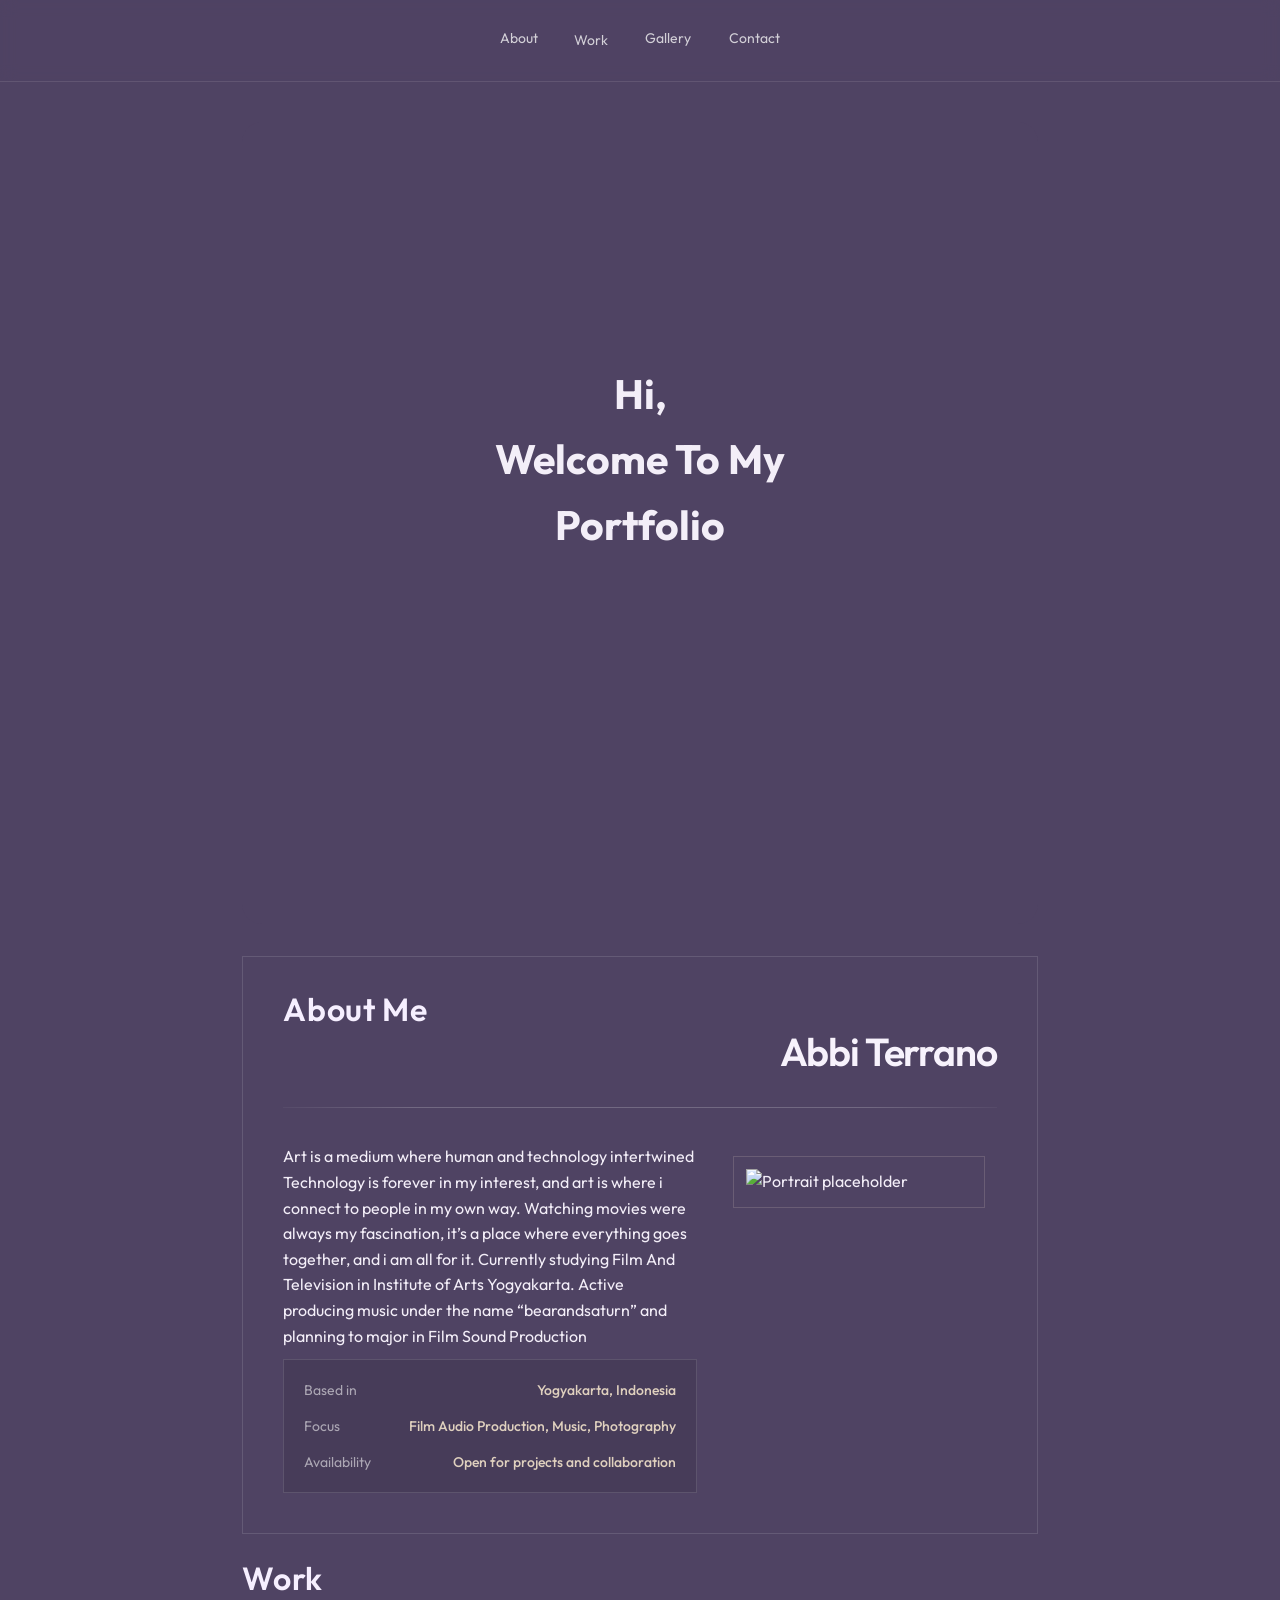
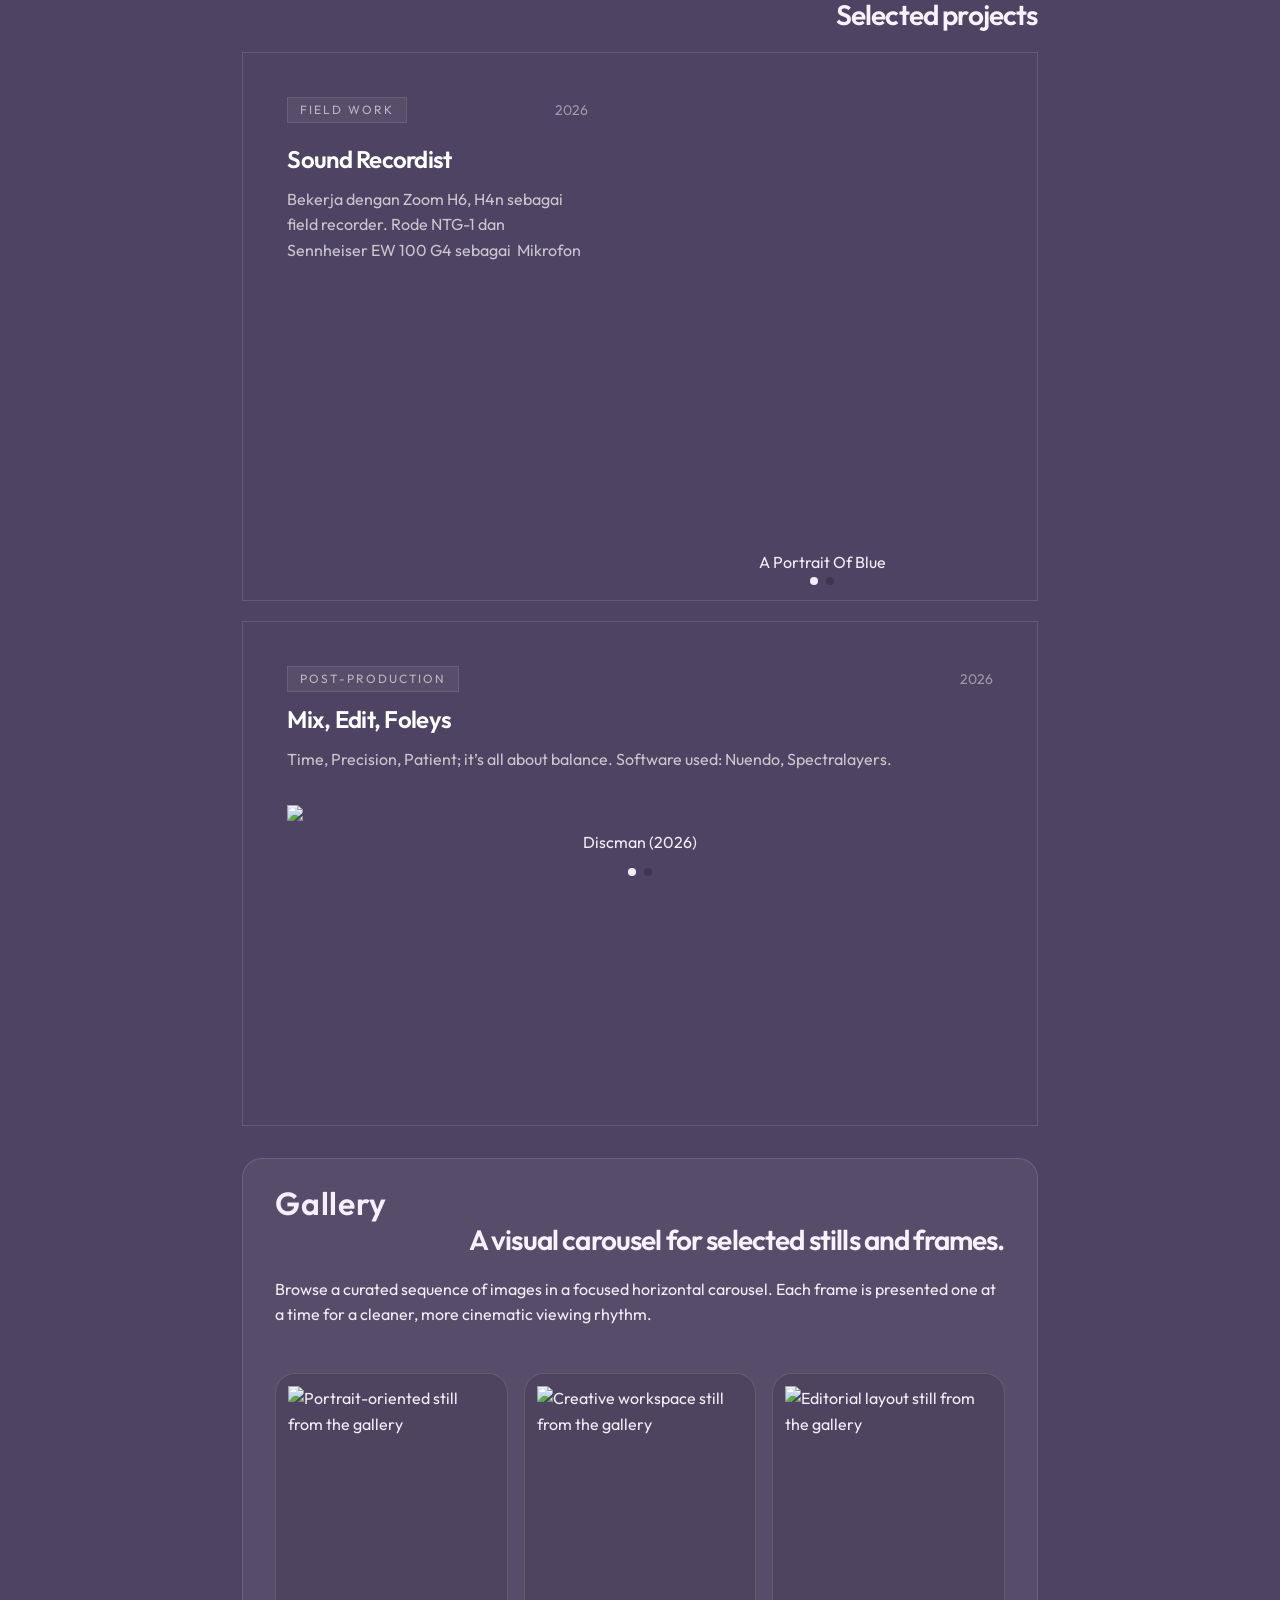
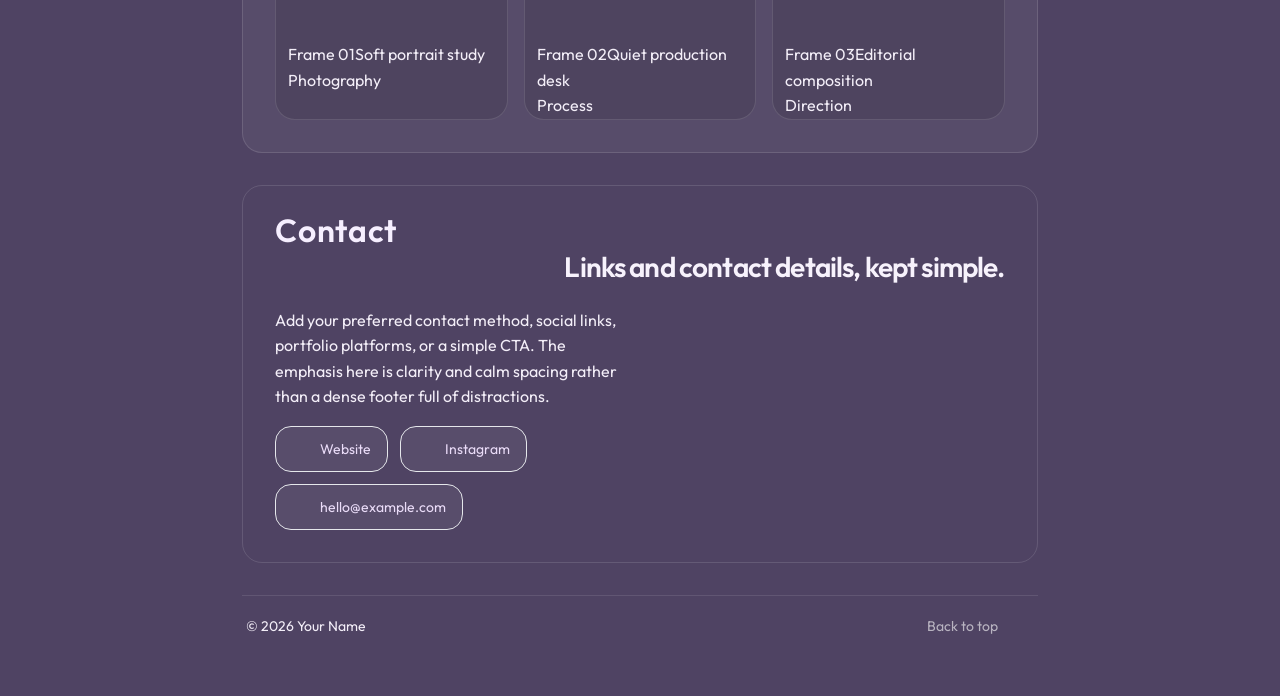
==== index.html @ e9167aec "Update index.html" ====
<!DOCTYPE html>
<html lang="en"><head><link href="https://cdn.jsdelivr.net/npm/swiper@11/swiper-bundle.min.css" rel="stylesheet"><link href="https://cdn.jsdelivr.net/npm/swiper@11/swiper-bundle.min.css" rel="stylesheet">
    <title>Abbi's Portfolio</title>
  <meta charset="UTF-8">
  <meta name="viewport" content="width=device-width, initial-scale=1.0">
  <meta name="robots" content="index,follow">
  <meta name="generator" content="GrapesJS Studio">
  <link rel="preconnect" href="https://fonts.googleapis.com">
<link rel="preconnect" href="https://fonts.gstatic.com" crossorigin="">
<link href="https://fonts.googleapis.com/css2?family=Outfit:wght@300;400;500;600;700;800&amp;display=swap" rel="stylesheet">
  <style>* { box-sizing: border-box; } body {margin: 0;}:root{--gjs-t-color-primary:#d7c7eb;--gjs-t-color-secondary:#b9abc9;--gjs-t-color-accent:#f0b8a8;--gjs-t-color-success:#9bc7b0;--gjs-t-color-warning:#e7c98d;--gjs-t-color-error:#d79aa3;}.gjs-t-body{background-color:#4f4363;color:#f3eef8;font-size:16px;line-height:1.6;}.gjs-t-h1{color:#fbf8ff;font-size:56px;line-height:1.05;}.gjs-t-h2{color:#f7f2fc;font-size:28px;line-height:1.2;}.gjs-t-button{background-color:#f0b8a8;color:#2f233f;border-radius:16px;}.gjs-t-link{color:#eadcf8;text-decoration:none;}.gjs-t-border{border-color:rgba(255,255,255,0.12);padding-top:12px;padding-right:12px;padding-bottom:0px;padding-left:12px;margin-top:0px;margin-right:0px;margin-bottom:0px;margin-left:0px;background-image:unset;background-position:unset;background-size:unset;background-size-options:unset;background-repeat:unset;background-attachment:unset;background-origin:unset;border-radius:20px;}html{scroll-behavior:smooth;}body{font-family:'Outfit',sans-serif;margin:0;line-height:inherit;}*, ::before, ::after{box-sizing:border-box;border-width:0;border-style:solid;border-color:#e5e7eb;}html, :host{line-height:1.5;-webkit-text-size-adjust:100%;-moz-tab-size:4;tab-size:4;font-family:ui-sans-serif, system-ui, sans-serif, "Apple Color Emoji", "Segoe UI Emoji", "Segoe UI Symbol", "Noto Color Emoji";font-feature-settings:normal;font-variation-settings:normal;-webkit-tap-highlight-color:transparent;}hr{height:0;color:inherit;border-top-width:1px;}abbr:where([title]){text-decoration:underline dotted;}h1, h2, h3, h4, h5, h6{font-size:inherit;font-weight:inherit;}a{color:inherit;text-decoration:inherit;}b, strong{font-weight:bolder;}code, kbd, samp, pre{font-family:ui-monospace, SFMono-Regular, Menlo, Monaco, Consolas, "Liberation Mono", "Courier New", monospace;font-feature-settings:normal;font-variation-settings:normal;font-size:1em;}small{font-size:80%;}sub, sup{font-size:75%;line-height:0;position:relative;vertical-align:baseline;}sub{bottom:-0.25em;}sup{top:-0.5em;}table{text-indent:0;border-color:inherit;border-collapse:collapse;}button, input, optgroup, select, textarea{font-family:inherit;font-feature-settings:inherit;font-variation-settings:inherit;font-size:100%;font-weight:inherit;line-height:inherit;letter-spacing:inherit;color:inherit;margin:0;padding:0;}button, select{text-transform:none;}button, input:where([type='button']), input:where([type='reset']), input:where([type='submit']){-webkit-appearance:button;background-color:transparent;background-image:none;}:-moz-focusring{outline:auto;}:-moz-ui-invalid{box-shadow:none;}progress{vertical-align:baseline;}::-webkit-inner-spin-button, ::-webkit-outer-spin-button{height:auto;}[type='search']{-webkit-appearance:textfield;outline-offset:-2px;}::-webkit-search-decoration{-webkit-appearance:none;}::-webkit-file-upload-button{-webkit-appearance:button;font:inherit;}summary{display:list-item;}blockquote, dl, dd, h1, h2, h3, h4, h5, h6, hr, figure, p, pre{margin:0;}fieldset{margin:0;padding:0;}legend{padding:0;}ol, ul, menu{list-style:none;margin:0;padding:0;}dialog{padding:0;}textarea{resize:vertical;}input::placeholder, textarea::placeholder{opacity:1;color:#9ca3af;}button, [role="button"]{cursor:pointer;}:disabled{cursor:default;}img, svg, video, canvas, audio, iframe, embed, object{display:block;vertical-align:middle;}img, video{max-width:100%;height:auto;}[hidden]{display:none;}.cls-pox6h5{-webkit-font-smoothing:antialiased;-moz-osx-font-smoothing:grayscale;}.page-shell{min-height:100vh;width:100%;}.header{position:sticky;top:0px;z-index:30;border-bottom-width:1px;border-color:rgb(255 255 255 / 0.1);background-color:rgb(79 67 99 / 0.9);backdrop-filter:blur(8px);}.header-inner{margin-left:auto;margin-right:auto;display:flex;max-width:80rem;align-items:center;justify-content:space-between;padding-left:2rem;padding-right:2rem;padding-top:1.25rem;padding-bottom:1.25rem;}.brand-link{display:inline-flex;align-items:center;gap:0.75rem;border-radius:9999px;border-width:1px;border-color:rgb(255 255 255 / 0.1);background-color:rgb(255 255 255 / 0.05);padding-left:1rem;padding-right:1rem;padding-top:0.5rem;padding-bottom:0.5rem;font-size:0.875rem;line-height:1.25rem;font-weight:600;text-transform:uppercase;letter-spacing:0.18em;color:rgb(255 255 255 / 0.9);transition-property:color, background-color, border-color, text-decoration-color, fill, stroke, opacity, box-shadow, transform, filter, backdrop-filter;transition-timing-function:cubic-bezier(0.4, 0, 0.2, 1);transition-duration:150ms;}.brand-link:hover{border-color:rgb(255 255 255 / 0.2);background-color:rgb(255 255 255 / 0.1);color:rgb(255 255 255 / 1);}.brand-dot{height:0.625rem;width:0.625rem;border-radius:9999px;background-color:rgb(240 184 168 / 1);}.navigation{display:flex;align-items:center;gap:0.75rem;}.nav-link{border-radius:9999px;padding-left:1rem;padding-right:1rem;padding-top:0.5rem;padding-bottom:0.5rem;font-size:0.875rem;line-height:1.25rem;color:rgb(255 255 255 / 0.75);transition-property:color, background-color, border-color, text-decoration-color, fill, stroke, opacity, box-shadow, transform, filter, backdrop-filter;transition-timing-function:cubic-bezier(0.4, 0, 0.2, 1);transition-duration:150ms;}.nav-link:hover{background-color:rgb(255 255 255 / 0.1);color:rgb(255 255 255 / 1);}.main-content{margin-left:auto;margin-right:auto;display:flex;max-width:80rem;justify-content:flex-start;padding-left:2rem;padding-right:2rem;padding-top:2.5rem;padding-bottom:2.5rem;}.aligned-content-column{margin-right:auto;display:flex;width:100%;max-width:56rem;flex-direction:column;gap:2rem;}.hero-section{display:flex;flex-direction:column;gap:2rem;border-width:1px;padding:2.5rem;box-shadow:none !important;}.hero-meta{display:flex;align-items:center;gap:0.75rem;font-size:0.875rem;line-height:1.25rem;color:rgb(255 255 255 / 0.65);}.meta-indicator{height:0.5rem;width:0.5rem;border-radius:9999px;background-color:rgb(155 199 176 / 1);}.meta-text{text-transform:uppercase;letter-spacing:0.16em;}.hero-copy{display:flex;flex-direction:column;gap:1.25rem;}.hero-title{max-width:48rem;font-weight:600;letter-spacing:-0.04em;}.hero-description{max-width:42rem;font-size:1.125rem;line-height:1.75rem;}.hero-actions{display:flex;flex-wrap:wrap;align-items:center;gap:1rem;}.primary-button{display:inline-flex;align-items:center;gap:0.75rem;border-width:1px;border-color:rgb(240 184 168 / 1);padding-left:1.25rem;padding-right:1.25rem;padding-top:0.75rem;padding-bottom:0.75rem;font-size:0.875rem;line-height:1.25rem;font-weight:600;transition-property:color, background-color, border-color, text-decoration-color, fill, stroke, opacity, box-shadow, transform, filter, backdrop-filter;transition-timing-function:cubic-bezier(0.4, 0, 0.2, 1);transition-duration:150ms;}.primary-button:hover{outline-style:solid;outline-width:2px;outline-color:#f5cec2;}.button-icon{height:1rem;width:1rem;}.secondary-button{display:inline-flex;align-items:center;gap:0.75rem;border-radius:1rem;border-width:1px;background-color:rgb(255 255 255 / 0.05);padding-left:1.25rem;padding-right:1.25rem;padding-top:0.75rem;padding-bottom:0.75rem;font-size:0.875rem;line-height:1.25rem;font-weight:500;transition-property:color, background-color, border-color, text-decoration-color, fill, stroke, opacity, box-shadow, transform, filter, backdrop-filter;transition-timing-function:cubic-bezier(0.4, 0, 0.2, 1);transition-duration:150ms;}.secondary-button:hover{border-color:rgb(255 255 255 / 0.25);background-color:rgb(255 255 255 / 0.1);outline-style:solid;outline-width:2px;outline-color:rgb(255 255 255 / 0.1);}.hero-stats{display:grid;grid-template-columns:repeat(3, minmax(0, 1fr));gap:1rem;}.stat-card{display:flex;flex-direction:column;gap:0.25rem;border-width:1px;background-color:rgb(0 0 0 / 0.1);padding:1.25rem;box-shadow:none !important;}.stat-value{font-size:1.5rem;line-height:2rem;font-weight:600;color:rgb(255 255 255 / 1);}.stat-label{font-size:0.875rem;line-height:1.25rem;color:rgb(255 255 255 / 0.6);}.about-section{display:flex;flex-direction:column;gap:1.5rem;border-width:1px;background-color:rgb(255 255 255 / 0.05);padding:2rem;box-shadow:none !important;}.section-heading{display:flex;flex-direction:column;gap:0.5rem;}.section-eyebrow{font-size:2rem;line-height:1.5rem;font-weight:600;text-transform:none;letter-spacing:0.02em;color:rgb(246, 239, 255);}.section-title{font-weight:600;letter-spacing:-0.03em;}.section-body{display:grid;grid-template-columns:1.2fr 0.8fr;gap:1.5rem;}.info-panel{display:flex;flex-direction:column;gap:1rem;border-width:1px;background-color:rgb(0 0 0 / 0.1);padding:1.25rem;}.info-row{display:flex;align-items:center;justify-content:space-between;gap:1rem;}.info-label{font-size:0.875rem;line-height:1.25rem;color:rgb(255 255 255 / 0.55);}.info-value{font-size:0.875rem;line-height:1.25rem;font-weight:500;color:rgb(223, 208, 190);}.projects-section{display:flex;flex-direction:column;gap:1.25rem;}.project-list{display:flex;flex-direction:column;gap:1.25rem;}.project-card{overflow:hidden;border-width:1px;box-shadow:none !important;}.project-content{display:grid;grid-template-columns:0.9fr 1fr;gap:0px;}.project-text-panel{display:flex;flex-direction:column;gap:1.25rem;padding:2rem;}.project-top-row{display:flex;align-items:center;justify-content:space-between;gap:1rem;}.project-tag{border-radius:9999px;border-width:1px;border-color:rgb(255 255 255 / 0.1);background-color:rgb(255 255 255 / 0.05);padding-left:0.75rem;padding-right:0.75rem;padding-top:0.25rem;padding-bottom:0.25rem;font-size:0.75rem;line-height:1rem;text-transform:uppercase;letter-spacing:0.16em;color:rgb(255 255 255 / 0.6);}.project-year{font-size:0.875rem;line-height:1.25rem;color:rgb(255 255 255 / 0.45);}.project-copy{display:flex;flex-direction:column;gap:0.75rem;}.project-title{font-size:1.5rem;line-height:2rem;font-weight:600;letter-spacing:-0.03em;color:rgb(255 255 255 / 1);}.project-description{color:rgb(255 255 255 / 0.7);}.project-meta-list{display:flex;flex-wrap:wrap;gap:0.75rem;font-size:0.875rem;line-height:1.25rem;color:rgb(255 255 255 / 0.6);}.meta-chip{border-radius:9999px;border-width:1px;border-color:rgb(255 255 255 / 0.1);padding-left:0.75rem;padding-right:0.75rem;padding-top:0.25rem;padding-bottom:0.25rem;}.project-link{display:inline-flex;width:max-content;align-items:center;gap:0.75rem;border-radius:9999px;border-width:1px;border-color:rgb(255 255 255 / 0.1);background-color:rgb(255 255 255 / 0.05);padding-left:1rem;padding-right:1rem;padding-top:0.5rem;padding-bottom:0.5rem;font-size:0.875rem;line-height:1.25rem;transition-property:color, background-color, border-color, text-decoration-color, fill, stroke, opacity, box-shadow, transform, filter, backdrop-filter;transition-timing-function:cubic-bezier(0.4, 0, 0.2, 1);transition-duration:150ms;}.project-link:hover{border-color:rgb(255 255 255 / 0.2);background-color:rgb(255 255 255 / 0.1);outline-style:solid;outline-width:2px;outline-color:rgb(255 255 255 / 0.1);}.link-icon{height:1rem;width:1rem;}.project-image-panel{min-height:320px;}.project-image{height:100%;width:100%;object-fit:cover;}.gallery-section{display:flex;flex-direction:column;gap:1.25rem;border-width:1px;background-color:rgb(255 255 255 / 0.05);padding:2rem;box-shadow:none !important;}.gallery-grid{display:grid;grid-template-columns:repeat(3, minmax(0, 1fr));gap:1rem;}.gallery-item{overflow:hidden;border-width:1px;background-color:rgb(0 0 0 / 0.1);}.gallery-image{height:16rem;width:100%;object-fit:cover;}.contact-section{display:flex;flex-direction:column;gap:1.5rem;border-width:1px;padding:2rem;box-shadow:none !important;}.contact-layout{display:grid;grid-template-columns:1fr 0.95fr;gap:1.5rem;}.contact-intro{display:flex;flex-direction:column;gap:1rem;}.contact-text{max-width:36rem;}.link-group{display:flex;flex-wrap:wrap;gap:0.75rem;}.social-link{display:inline-flex;align-items:center;gap:0.75rem;border-radius:1rem;border-width:1px;background-color:rgb(255 255 255 / 0.05);padding-left:1rem;padding-right:1rem;padding-top:0.75rem;padding-bottom:0.75rem;font-size:0.875rem;line-height:1.25rem;transition-property:color, background-color, border-color, text-decoration-color, fill, stroke, opacity, box-shadow, transform, filter, backdrop-filter;transition-timing-function:cubic-bezier(0.4, 0, 0.2, 1);transition-duration:150ms;}.social-link:hover{border-color:rgb(255 255 255 / 0.2);background-color:rgb(255 255 255 / 0.1);outline-style:solid;outline-width:2px;outline-color:rgb(255 255 255 / 0.1);}.contact-card{display:flex;flex-direction:column;gap:1rem;border-width:1px;background-color:rgb(0 0 0 / 0.1);padding:1.25rem;}.contact-row{display:flex;align-items:center;gap:0.75rem;}.row-icon{height:1.25rem;width:1.25rem;}.footer{display:flex;align-items:center;justify-content:space-between;gap:1rem;border-top-width:1px;border-color:rgb(255 255 255 / 0.1);padding-left:0.25rem;padding-right:0.25rem;padding-top:0.75rem;padding-bottom:0.75rem;font-size:0.875rem;line-height:1.25rem;}.footer-link{display:inline-flex;align-items:center;gap:0.5rem;border-radius:9999px;padding-left:0.75rem;padding-right:0.75rem;padding-top:0.5rem;padding-bottom:0.5rem;color:rgb(255 255 255 / 0.6);transition-property:color, background-color, border-color, text-decoration-color, fill, stroke, opacity, box-shadow, transform, filter, backdrop-filter;transition-timing-function:cubic-bezier(0.4, 0, 0.2, 1);transition-duration:150ms;}.footer-link:hover{background-color:rgb(255 255 255 / 0.1);color:rgb(255 255 255 / 1);}.footer-icon{height:1rem;width:1rem;}#ixc4l{max-width:none;width:100%;}#ix18b{max-width:none;width:70%;gap:2rem;align-items:stretch;align-self:center;flex-wrap:nowrap;margin-top:auto;margin-bottom:auto;margin-left:auto;}#home{max-width:none;width:75em;}.chapter-nav-shell{display:flex;flex-direction:column;align-items:center;gap:0.65rem;width:100%;}.chapter-label{font-size:0.72rem;line-height:1rem;letter-spacing:0.24em;text-transform:uppercase;color:rgb(255 255 255 / 0.5);}.chapter-nav{justify-content:center;gap:0.5rem;flex-wrap:wrap;}.chapter-link{position:relative;padding-bottom:0.8rem;}.chapter-link::after{content:"";position:absolute;left:50%;bottom:0.15rem;transform:translateX(-50%);width:0;height:2px;border-radius:999px;background-color:var(--gjs-t-color-primary);transition:width 150ms cubic-bezier(0.4,0,0.2,1),background-color 150ms cubic-bezier(0.4,0,0.2,1);}.chapter-link:hover::after{width:1.5rem;background-color:var(--gjs-t-color-accent);}.chapter-link:focus-visible::after{width:1.5rem;background-color:var(--gjs-t-color-accent);}.chapter-link.chapter-active{color:rgb(255 255 255 / 1);}.chapter-link.chapter-active::after{width:2.2rem;background-color:var(--gjs-t-color-primary);}.chapter-marker{height:1px;width:100%;max-width:16rem;background:linear-gradient(90deg, rgb(255 255 255 / 0), rgb(255 255 255 / 0.22), rgb(255 255 255 / 0));}.header-inner.chapter-header{justify-content:center;}*{box-sizing:border-box;}.merged-divider{height:1px;width:100%;background:linear-gradient(90deg, rgba(255,255,255,0.04) 0%, rgba(255,255,255,0.2) 18%, rgba(255,255,255,0.2) 82%, rgba(255,255,255,0.04) 100%);}.merged-about{display:flex;flex-direction:column;gap:1.5rem;padding-top:0.25rem;}.merged-intro{display:grid;grid-template-columns:1.2fr 0.8fr;gap:1.5rem;align-items:start;padding-top:0px;padding-right:0px;padding-bottom:0px;padding-left:0px;}.merged-copy{color:rgb(255 255 255 / 0.72);max-width:42rem;}.merged-note{display:flex;align-items:flex-start;gap:0.75rem;border-width:1px;border-radius:16px;border-color:rgb(255 255 255 / 0.1);background-color:rgb(255 255 255 / 0.04);padding:1rem;}.merged-note-icon{height:1.1rem;width:1.1rem;flex-shrink:0;margin-top:0.15rem;}.merged-note-text{font-size:0.875rem;line-height:1.5;color:rgb(255 255 255 / 0.68);}.anchor-hide{display:block;height:0;min-height:0;padding:0;border:0;overflow:hidden;background:transparent;box-shadow:none !important;}.gjs-t-h2.section-title{text-align:right;}#ir72gd{border:1px solid rgba(255,255,255,0.1);background-color:rgba(255,255,255,0.03);padding:1rem;color:rgba(255, 255, 255, 0.87);font-size:0.875rem;line-height:1.6;}#i38nnu{display:flex;flex-direction:column;gap:1rem;}#i1wtoq-2{overflow:hidden;border-width:1px;padding:0.75rem;border-top-left-radius:0px;border-top-right-radius:0px;border-bottom-right-radius:0px;border-bottom-left-radius:0px;}#i0549g{display:flex;flex-direction:column;gap:1rem;}#about-3{border-top-width:0px;border-right-width:0px;border-bottom-width:0px;border-left-width:0px;margin-top:0px;margin-right:0px;margin-bottom:0px;margin-left:0px;justify-content:space-between;align-items:center;align-self:stretch;}#ih8rwh{border-top-left-radius:0px;border-top-right-radius:0px;border-bottom-right-radius:0px;border-bottom-left-radius:0px;}#igeefv{border-top-left-radius:0px;border-top-right-radius:0px;border-bottom-right-radius:0px;border-bottom-left-radius:0px;}#iwd7hi-2{align-self:stretch;text-align:center;flex:0 0 auto;font-size:41px;padding-top:200px;padding-right:200px;padding-bottom:200px;padding-left:200px;margin-top:0px;margin-right:0px;margin-bottom:125px;margin-left:0px;}#iuh44-2{font-size:39px;}#i2i9u{background-image:linear-gradient(rgba(255,255,255,0.2) 1%, rgba(255,255,255,0.2) 100%);}#ihhnh{margin-top:0px;margin-right:0px;margin-bottom:0px;margin-left:0px;}#i9p3hx{max-width:38rem;color:rgba(255,255,255,0.68);font-size:0.95rem;line-height:1.7;}#irrn8h{width:1rem;height:1rem;}#i2rv7k{display:inline-flex;align-items:center;justify-content:center;width:3rem;height:3rem;border:1px solid rgba(255,255,255,0.12);background-color:rgba(255,255,255,0.05);color:#f3eef8;transition:background-color 150ms ease,border-color 150ms ease,outline-color 150ms ease;}#iblmzk{width:1rem;height:1rem;}#it7lm1{display:inline-flex;align-items:center;justify-content:center;width:3rem;height:3rem;border:1px solid rgba(255,255,255,0.12);background-color:rgba(255,255,255,0.05);color:#f3eef8;transition:background-color 150ms ease,border-color 150ms ease,outline-color 150ms ease;}#ioq0k5{display:flex;align-items:center;gap:0.75rem;}#ilo0j9{display:flex;align-items:flex-end;justify-content:space-between;gap:1rem;flex-wrap:wrap;border-top:1px solid rgba(255,255,255,0.08);padding-top:1rem;}#ito5pj{height:30rem;}#i9jtmh{font-size:0.74rem;letter-spacing:0.14em;text-transform:uppercase;color:rgba(255,255,255,0.48);}#i0vuc5{font-size:0.98rem;color:rgba(255,255,255,0.88);}#ixh8m7{display:flex;flex-direction:column;gap:0.2rem;}#ijlp3i{font-size:0.88rem;color:rgba(223,208,190,0.92);}#ixviyp{display:flex;align-items:center;justify-content:space-between;gap:1rem;padding:1rem 1.1rem;border-top:1px solid rgba(255,255,255,0.08);}#i993as{scroll-snap-align:start;display:flex;flex-direction:column;gap:0;border-width:1px;padding:0;background-color:rgba(0,0,0,0.14);min-width:0;}#iiu1fe{height:30rem;}#ia5hhh{font-size:0.74rem;letter-spacing:0.14em;text-transform:uppercase;color:rgba(255,255,255,0.48);}#icp1q4{font-size:0.98rem;color:rgba(255,255,255,0.88);}#iqq0zn{display:flex;flex-direction:column;gap:0.2rem;}#i76omv{font-size:0.88rem;color:rgba(223,208,190,0.92);}#i3khtp{display:flex;align-items:center;justify-content:space-between;gap:1rem;padding:1rem 1.1rem;border-top:1px solid rgba(255,255,255,0.08);}#iz6ksk{scroll-snap-align:start;display:flex;flex-direction:column;gap:0;border-width:1px;padding:0;background-color:rgba(0,0,0,0.14);min-width:0;}#ijdi3l{height:30rem;}#inolq4{font-size:0.74rem;letter-spacing:0.14em;text-transform:uppercase;color:rgba(255,255,255,0.48);}#i02jla{font-size:0.98rem;color:rgba(255,255,255,0.88);}#inffrc{display:flex;flex-direction:column;gap:0.2rem;}#iappfl{font-size:0.88rem;color:rgba(223,208,190,0.92);}#iu9ryw{display:flex;align-items:center;justify-content:space-between;gap:1rem;padding:1rem 1.1rem;border-top:1px solid rgba(255,255,255,0.08);}#ik7eyi{scroll-snap-align:start;display:flex;flex-direction:column;gap:0;border-width:1px;padding:0;background-color:rgba(0,0,0,0.14);min-width:0;}#idznab{display:grid;grid-auto-flow:column;grid-auto-columns:100%;grid-template-columns:none;overflow-x:auto;overflow-y:hidden;scroll-snap-type:x mandatory;scroll-behavior:smooth;gap:1rem;padding-top:0.25rem;padding-bottom:0.25rem;scrollbar-width:none;-ms-overflow-style:none;}#i0lmuy{border-top-left-radius:0px;border-top-right-radius:0px;border-bottom-right-radius:0px;border-bottom-left-radius:0px;}.swiper-pagination-bullet-active{background-color:currentColor;}.swiper-pagination-progressbar-fill{--swiper-pagination-color:currentColor;}#isopkl{padding:50px;padding-top:30px;padding-right:30px;padding-bottom:30px;padding-left:30px;}#i3huu3{text-align:center;}#i41jyg{border-top-left-radius:0px;border-top-right-radius:0px;border-bottom-right-radius:0px;border-bottom-left-radius:0px;}#igq1ed{text-align:center;}#im6882{padding:50px;padding-top:30px;padding-right:30px;padding-bottom:30px;padding-left:30px;}#i3xegi{border-top-left-radius:0px;border-top-right-radius:0px;border-bottom-right-radius:0px;border-bottom-left-radius:0px;}#ixapuj{padding-top:1rem;padding-right:2rem;padding-bottom:1rem;padding-left:2rem;}#iyuu73{display:block;}#io80k6{padding:10px;margin-top:35px;text-align:center;margin-bottom:-12px;}#imlxgj{padding:50px;padding-top:36px;padding-right:36px;padding-bottom:36px;padding-left:36px;}#i0neza-2{background-image:url('https://cdn.grapesjs.com/workspaces/cmv3uvys0gio9ysyk8govlot3/assets/74ecc735-4d99-42a3-956b-65a7d53f1951__screenshot-532.png');background-size:contain;background-position:center center;background-attachment:scroll;background-repeat:no-repeat;padding-top:179px;padding-right:162px;padding-bottom:162px;padding-left:162px;position:static;top:0%;right:auto;z-index:76;bottom:0%;left:0%;height:199px;transform:scale(122%);margin-top:auto;margin-right:auto;margin-bottom:auto;margin-left:auto;width:83%;}#io80k6-2{padding:10px;margin-top:35px;text-align:center;margin-bottom:-12px;}#imlxgj-2{padding:50px;padding-top:36px;padding-right:36px;padding-bottom:36px;padding-left:36px;}#ir5ues-2{width:100%;max-width:42rem;gap:0.5rem;}#iusmg-2{display:flex;width:100%;justify-content:center;flex-wrap:wrap;gap:0.4rem;}#itqxk-2{display:inline-flex;align-items:center;justify-content:center;min-height:2.5rem;padding:0.55rem 0.9rem;text-align:center;white-space:nowrap;}#i0neza-2{background-image:url('https://cdn.grapesjs.com/workspaces/cmv3uvys0gio9ysyk8govlot3/assets/74ecc735-4d99-42a3-956b-65a7d53f1951__screenshot-532.png');background-size:contain;background-position:center center;background-attachment:scroll;background-repeat:no-repeat;}#ir72gd-2{padding-bottom:10px;}#ixapuj-2{display:block;}#ih8rwh-2{display:flex;flex-direction:column;border-top-left-radius:0px;border-top-right-radius:0px;border-bottom-right-radius:0px;border-bottom-left-radius:0px;}#izbykp-2{display:block;}#iyuu73-2{display:block;}#igdwjk{padding:50px;padding-top:0px;padding-right:32px;padding-bottom:36px;padding-left:32px;}#ik31s7{text-align:center;padding-top:9px;}#ibsnrh{text-align:center;padding-top:9px;}#iinmlf{padding:50px;padding-top:0px;padding-right:32px;padding-bottom:36px;padding-left:32px;}#ii90a4{padding-bottom:25px;padding-top:5px;text-align:center;}.gjs-image-box{height:200px;width:100%;}#itd0jk{padding-bottom:25px;padding-top:5px;text-align:center;}#i4fkqf-2{padding-top:12px;padding-right:12px;padding-bottom:12px;padding-left:12px;border-top-width:1px;border-right-width:1px;border-bottom-width:1px;border-left-width:1px;border-top-color:rgba(177, 162, 162, 0.28);border-right-color:rgba(177, 162, 162, 0.28);border-bottom-color:rgba(177, 162, 162, 0.28);border-left-color:rgba(177, 162, 162, 0.28);}#iqowu5{background-image:url('https://cdn.grapesjs.com/workspaces/cmv3uvys0gio9ysyk8govlot3/assets/2b8aa1b9-9827-41ca-a477-b5bd60d93cf9__screenshot-2026-10-11-212532.png');background-size:contain;background-position:center center;background-attachment:scroll;background-repeat:no-repeat;height:30em;}#ilpnwl{background-image:url('https://cdn.grapesjs.com/workspaces/cmv3uvys0gio9ysyk8govlot3/assets/b6ada1aa-b8bf-49cf-b615-ffb70d5fbd3b__screenshot-2026-10-11-213357.png');background-size:contain;background-position:center center;background-attachment:scroll;background-repeat:no-repeat;}#about-2-2{border-top-left-radius:0px;border-top-right-radius:0px;border-bottom-right-radius:0px;border-bottom-left-radius:0px;}#igeefv-2{border-top-left-radius:0px;border-top-right-radius:0px;border-bottom-right-radius:0px;border-bottom-left-radius:0px;display:block;flex-direction:column;}#i3xegi-2{border-top-left-radius:0px;border-top-right-radius:0px;border-bottom-right-radius:0px;border-bottom-left-radius:0px;}#i41jyg-2{border-top-left-radius:0px;border-top-right-radius:0px;border-bottom-right-radius:0px;border-bottom-left-radius:0px;}#ihycii-2{padding-top:11px;}#i0lmuy-2{border-top-left-radius:0px;border-top-right-radius:0px;border-bottom-right-radius:0px;border-bottom-left-radius:0px;}@media (max-width: 992px){.gjs-t-h1{font-size:42px;line-height:1.1;}.gjs-t-h2{font-size:24px;line-height:1.25;}.header-inner{padding-left:1.5rem;padding-right:1.5rem;}.main-content{padding-left:1.5rem;padding-right:1.5rem;}.hero-section{padding:2rem;}.hero-description{font-size:1rem;line-height:1.5rem;}.hero-stats{grid-template-columns:repeat(3, minmax(0, 1fr));}.section-body{grid-template-columns:repeat(1, minmax(0, 1fr));}.project-content{grid-template-columns:repeat(1, minmax(0, 1fr));}.project-text-panel{order:1;}.project-image-panel{order:2;min-height:260px;}.gallery-grid{grid-template-columns:repeat(2, minmax(0, 1fr));}.contact-layout{grid-template-columns:repeat(1, minmax(0, 1fr));}.merged-intro{grid-template-columns:repeat(1, minmax(0, 1fr));}#iwd7hi-2{padding-top:165px;padding-right:78px;padding-bottom:279px;padding-left:78px;}#ix18b{width:80%;}#iu9roi{padding-top:0px;padding-right:0px;padding-bottom:0px;padding-left:0px;display:block;margin-top:auto;margin-right:auto;margin-bottom:auto;margin-left:auto;}#igeefv-2{border-top-left-radius:0px;border-top-right-radius:0px;border-bottom-right-radius:0px;border-bottom-left-radius:0px;display:flex;justify-content:space-between;align-items:center;align-self:center;flex:0 1 auto;}#ih8rwh-2{border-top-left-radius:0px;border-top-right-radius:0px;border-bottom-right-radius:0px;border-bottom-left-radius:0px;}#i3xegi-2{border-top-left-radius:0px;border-top-right-radius:0px;border-bottom-right-radius:0px;border-bottom-left-radius:0px;}#i41jyg-2{border-top-left-radius:0px;border-top-right-radius:0px;border-bottom-right-radius:0px;border-bottom-left-radius:0px;}#ihycii-2{padding-top:10px;}#about-2-2{border-top-left-radius:0px;border-top-right-radius:0px;border-bottom-right-radius:0px;border-bottom-left-radius:0px;}#ii90a4{padding-top:5px;padding-bottom:30px;}#itd0jk{padding-top:5px;padding-bottom:30px;}#ilpnwl{background-image:url('https://cdn.grapesjs.com/workspaces/cmv3uvys0gio9ysyk8govlot3/assets/b6ada1aa-b8bf-49cf-b615-ffb70d5fbd3b__screenshot-2026-10-11-213357.png');background-size:contain;background-position:center center;background-attachment:scroll;background-repeat:no-repeat;height:60vh;}#iqowu5{display:block;height:60vh;transform:translateX(0);background-image:url('https://cdn.grapesjs.com/workspaces/cmv3uvys0gio9ysyk8govlot3/assets/2b8aa1b9-9827-41ca-a477-b5bd60d93cf9__screenshot-2026-10-11-212532.png');background-size:contain;background-position:center center;background-attachment:scroll;background-repeat:no-repeat;}#home{width:100%;}}@media (max-width: 480px){.gjs-t-h1{font-size:34px;line-height:1.1;}.gjs-t-h2{font-size:22px;line-height:1.25;}.gjs-t-body{font-size:15px;line-height:1.55;}.header-inner{padding-left:1rem;padding-right:1rem;}.navigation{display:none;}.main-content{padding-left:1rem;padding-right:1rem;}.hero-section{padding:1.25rem;}.hero-description{font-size:0.875rem;line-height:1.25rem;}.hero-stats{grid-template-columns:repeat(1, minmax(0, 1fr));}.about-section{padding:1.25rem;}.project-text-panel{padding:1.25rem;}.project-image-panel{min-height:220px;}.gallery-section{padding:1.25rem;}.gallery-grid{grid-template-columns:repeat(1, minmax(0, 1fr));}.gallery-image{height:14rem;}.contact-section{padding:1.25rem;}.footer{flex-direction:column;align-items:flex-start;}.chapter-nav{gap:0.25rem;}.chapter-link{padding-left:0.75rem;padding-right:0.75rem;padding-bottom:0.7rem;}.chapter-label{font-size:0.68rem;letter-spacing:0.2em;}.merged-note{padding:0.875rem;}#ix18b{width:100%;}#i5lb65{margin-top:0px;margin-right:0px;margin-bottom:0px;margin-left:0px;padding-top:0px;padding-right:0px;padding-bottom:0px;padding-left:0px;height:auto;}#imlxgj{margin-top:auto;margin-right:auto;margin-bottom:auto;margin-left:auto;}#io80k6{margin-top:0px;}#icj8ry-2{background-image:url('https://cdn.grapesjs.com/workspaces/cmv3uvys0gio9ysyk8govlot3/assets/244c9012-141f-4049-9cb1-db4816d416e3__screenshot-534.png');background-size:contain;background-position:center center;background-attachment:scroll;background-repeat:no-repeat;}#icj8ry-2{background-image:url('https://cdn.grapesjs.com/workspaces/cmv3uvys0gio9ysyk8govlot3/assets/244c9012-141f-4049-9cb1-db4816d416e3__screenshot-534.png');background-size:contain;background-position:center center;background-attachment:scroll;background-repeat:no-repeat;}#i0neza-2{padding-top:4px;padding-right:40%;margin-top:0px;margin-right:0px;margin-bottom:0px;margin-left:0px;background-image:url('https://cdn.grapesjs.com/workspaces/cmv3uvys0gio9ysyk8govlot3/assets/74ecc735-4d99-42a3-956b-65a7d53f1951__screenshot-532.png');background-size:contain;background-position:center center;background-attachment:scroll;background-repeat:no-repeat;}#io80k6-2{margin-top:0px;}#imlxgj-2{margin-top:auto;margin-right:auto;margin-bottom:auto;margin-left:auto;padding-top:0px;padding-bottom:0px;}#i0neza-2{background-image:url('https://cdn.grapesjs.com/workspaces/cmv3uvys0gio9ysyk8govlot3/assets/74ecc735-4d99-42a3-956b-65a7d53f1951__screenshot-532.png');background-size:contain;background-position:center center;background-attachment:scroll;background-repeat:no-repeat;}#iinmlf{padding-left:15px;padding-right:4px;}#ih8rwh-2{border-top-left-radius:0px;border-top-right-radius:0px;border-bottom-right-radius:0px;border-bottom-left-radius:0px;}#ijos51-2{padding-top:13px;}#igdwjk{padding-left:11px;padding-right:0px;}#ito5pj-2{display:block;}#igeefv-2{border-top-left-radius:0px;border-top-right-radius:0px;border-bottom-right-radius:0px;border-bottom-left-radius:0px;}#i41jyg-2{border-top-left-radius:0px;border-top-right-radius:0px;border-bottom-right-radius:0px;border-bottom-left-radius:0px;}#i3xegi-2{border-top-left-radius:0px;border-top-right-radius:0px;border-bottom-right-radius:0px;border-bottom-left-radius:0px;}#ikke2l{padding:50px;padding-top:0px;padding-right:0px;padding-bottom:0px;padding-left:0px;}#ii90a4{text-align:center;padding-top:5px;padding-right:5px;padding-bottom:27px;padding-left:5px;}#iqowu5{background-image:url('https://cdn.grapesjs.com/workspaces/cmv3uvys0gio9ysyk8govlot3/assets/2b8aa1b9-9827-41ca-a477-b5bd60d93cf9__screenshot-2026-10-11-212532.png');background-size:contain;background-position:center center;background-attachment:scroll;background-repeat:no-repeat;flex-direction:column;height:42vh;}#ilpnwl{background-image:url('https://cdn.grapesjs.com/workspaces/cmv3uvys0gio9ysyk8govlot3/assets/b6ada1aa-b8bf-49cf-b615-ffb70d5fbd3b__screenshot-2026-10-11-213357.png');background-size:contain;background-position:center center;background-attachment:scroll;background-repeat:no-repeat;display:block;flex-direction:column;height:42vh;}#itd0jk{text-align:center;padding-top:5px;padding-right:5px;padding-bottom:27px;padding-left:5px;}#ij5n2m{padding:50px;padding-top:0px;padding-right:0px;padding-bottom:0px;padding-left:0px;}#i0lmuy-2{border-top-left-radius:0px;border-top-right-radius:0px;border-bottom-right-radius:0px;border-bottom-left-radius:0px;}#ir72gd-2{padding-bottom:20px;}#i1wtoq-2-2{border-top-left-radius:0px;border-top-right-radius:0px;border-bottom-right-radius:0px;border-bottom-left-radius:0px;padding-top:0px;padding-right:0px;padding-left:0px;}#ivbzie-2-2-2{font-size:1.5rem;}}</style>
  <script src="https://cdn.jsdelivr.net/npm/swiper@11/swiper-bundle.min.js"></script><script src="https://cdn.jsdelivr.net/npm/swiper@11/swiper-bundle.min.js"></script></head>
  <body class="gjs-t-body cls-pox6h5"><div id="i6p2l" class="page-shell"><header id="idel2" class="header"><div id="ixc4l" class="header-inner chapter-header"><div id="ir5ues-2" class="chapter-nav-shell"><nav id="iusmg-2" data-js="chapter-nav" class="navigation chapter-nav"><a href="#about" id="i4ewt-2" data-js="chapter-link" class="gjs-t-link nav-link chapter-link">About</a><a href="#work" id="itqxk-2" data-js="chapter-link" class="gjs-t-link nav-link chapter-link">Work</a><a href="#gallery" id="i5kyw-2" data-js="chapter-link" class="gjs-t-link nav-link chapter-link">Gallery</a><a href="#contact" id="ilfxl-2" data-js="chapter-link" class="gjs-t-link nav-link chapter-link">Contact</a></nav></div></div></header><main id="home" class="main-content"><div id="ix18b" class="aligned-content-column"><section id="about-3" class="gjs-t-border bg-white/6 hero-section gjs-t-body"><div id="iwd7hi-2"><b id="i5acm-2">Hi,</b><div id="ima12w-2"><b id="ii14h-2">Welcome To My Portfolio</b></div></div></section><section id="about-2-2" class="gjs-t-border bg-white/6 hero-section"><div id="ihhnh-2" class="section-heading"><span id="ivbzie-2-2-2" class="section-eyebrow">About Me</span><h2 id="iuh44-2" class="gjs-t-h2 section-title">Abbi Terrano</h2></div><div id="i2i9u-2" class="merged-divider"></div><div id="i3a5i-2" class="merged-about"><div id="ie0vtg-2-2" class="section-body"><div id="i38nnu-2"><p id="i8ds0y-2" class="text-white/72">Art is a medium where human and technology intertwined</p><div id="ir72gd-2">Technology is forever in my interest, and art is where i connect to people in my own way. Watching movies were always my fascination, it’s a place where everything goes together, and i am all for it. Currently studying Film And Television in Institute of Arts Yogyakarta. Active producing music under the name&nbsp;“bearandsaturn” and planning to major in Film Sound Production</div><div id="i0lmuy-2" class="gjs-t-border info-panel"><div id="i4iy03-2" class="info-row"><span id="ite65h-2" class="info-label">Based in</span><span id="ij3091-2" class="info-value">Yogyakarta, Indonesia</span></div><div id="inq0a5-2" class="info-row"><span id="imeflx-2" class="info-label">Focus</span><span id="iuqf9g-2" class="info-value">Film Audio Production, Music, Photography</span></div><div id="imigtx-2" class="info-row"><span id="igew36-2" class="info-label">Availability</span><span id="i5oj2l-2" class="info-value">Open for projects and collaboration</span></div></div></div><div id="i0549g-2"><div id="i1wtoq-2-2" class="gjs-t-border"><div id="ikpk18-2"><img src="https://cdn.grapesjs.com/workspaces/cmv3uvys0gio9ysyk8govlot3/assets/75c8f2f8-6779-43ae-bc1a-cbaa80031db0__p1100895.jpg" alt="Portrait placeholder" id="i4fkqf-2" class="project-image"></div></div></div></div></div></section><section id="work-2" class="projects-section"><div id="i4iv3-2" class="section-heading"><span id="il47w-2" class="section-eyebrow">Work</span><h2 id="ibk5l-2" class="gjs-t-h2 section-title">Selected projects</h2></div><div id="ixgbef-2" class="project-list"><article id="igeefv-2" class="gjs-t-border bg-white/6 project-card"><div id="im8uid-2" class="project-content"><div id="idmzr6-2" class="project-text-panel"><div id="ihsiew-2" class="project-top-row"><span id="i41jyg-2" class="project-tag">Field work</span><span id="izg7wr-2" class="project-year">2026</span></div><div id="iu3mx7-2" class="project-copy"><h3 id="i5p8dn-2" class="project-title">Sound Recordist</h3><p id="i861bl-2" class="project-description">Bekerja dengan Zoom H6, H4n sebagai field recorder. Rode NTG-1 dan Sennheiser EW 100 G4 sebagai&nbsp; Mikrofon</p></div></div><div id="iksgc7-2" class="project-image-panel" style="min-width: 0px;"><div id="iu9roi" class="swiper swiper-initialized swiper-horizontal swiper-backface-hidden"><div class="swiper-wrapper" id="swiper-wrapper-9d510e2f814d51903" aria-live="polite"><div id="ikke2l" class="swiper-slide swiper-slide-active" style="width: 405px;" role="group" aria-label="1 / 2"><div id="iqowu5" __nc="" class="gjs-image-box"></div><div id="ii90a4">A Portrait Of Blue</div></div><div id="ij5n2m" class="swiper-slide swiper-slide-next" style="width: 405px;" role="group" aria-label="2 / 2"><div id="ilpnwl" class="gjs-image-box"></div><div id="itd0jk">A Portrait Of Blue</div></div></div><div class="swiper-pagination swiper-pagination-clickable swiper-pagination-bullets swiper-pagination-horizontal"><span class="swiper-pagination-bullet swiper-pagination-bullet-active" tabindex="0" role="button" aria-label="Go to slide 1" aria-current="true"></span><span class="swiper-pagination-bullet" tabindex="0" role="button" aria-label="Go to slide 2"></span></div><span class="swiper-notification" aria-live="assertive" aria-atomic="true"></span></div></div></div></article><article id="ih8rwh-2" class="gjs-t-border bg-white/6 project-card"><div id="iyuu73-2" class="project-content"><div id="ixapuj-2" class="project-text-panel"><div id="iggsmh-2" class="project-top-row"><span id="i3xegi-2" class="project-tag">POST-PRODUCTION</span><span id="izbb2j-2" class="project-year">2026</span></div><div id="ijos51-2" class="project-copy"><h3 id="ihycii-2" class="project-title">Mix, Edit, Foleys</h3><p id="i6iadg-2" class="project-description">Time, Precision, Patient; it’s all about balance. Software used: Nuendo, Spectralayers.</p></div></div><div id="izbykp-2" class="project-image-panel" style="min-width: 0px;"><div id="imo80w" class="swiper swiper-initialized swiper-horizontal swiper-backface-hidden"><div class="swiper-wrapper" id="swiper-wrapper-525d2636f10d3c172" aria-live="polite"><div id="igdwjk" class="swiper-slide swiper-slide-active" style="width: 769px;" role="group" aria-label="1 / 2"><img src="https://cdn.grapesjs.com/workspaces/cmv3uvys0gio9ysyk8govlot3/assets/74ecc735-4d99-42a3-956b-65a7d53f1951__screenshot-532.png" id="inx1ib"><div id="ik31s7">Discman (2026)</div></div><div id="iinmlf" class="swiper-slide swiper-slide-next" style="width: 769px;" role="group" aria-label="2 / 2"><img src="https://cdn.grapesjs.com/workspaces/cmv3uvys0gio9ysyk8govlot3/assets/244c9012-141f-4049-9cb1-db4816d416e3__screenshot-534.png" id="inx1ib-2"><div id="ibsnrh">U.P.O. (2026)</div></div></div><div class="swiper-pagination swiper-pagination-clickable swiper-pagination-bullets swiper-pagination-horizontal"><span class="swiper-pagination-bullet swiper-pagination-bullet-active" tabindex="0" role="button" aria-label="Go to slide 1" aria-current="true"></span><span class="swiper-pagination-bullet" tabindex="0" role="button" aria-label="Go to slide 2"></span></div><span class="swiper-notification" aria-live="assertive" aria-atomic="true"></span></div></div></div></article></div></section><section id="gallery-2" data-js="gallery-carousel" class="gjs-t-border gallery-section"><div id="i3vkv4-2" class="section-heading"><span id="i4zjrh-2" class="section-eyebrow">Gallery</span><h2 id="i5ly5l-2" class="gjs-t-h2 section-title">A visual carousel for selected stills and frames.</h2></div><div id="ilo0j9-2"><p id="i9p3hx-2">Browse a curated sequence of images in a focused horizontal carousel. Each frame is presented one at a time for a cleaner, more cinematic viewing rhythm.</p><div id="ioq0k5-2"><button type="button" data-js="gallery-prev" aria-label="Previous gallery image" id="i2rv7k-2" disabled="" style="opacity: 0.45;"><img src="https://api.iconify.design/lucide-chevron-left.svg?color=f3eef8" alt="" id="irrn8h-2"></button><button type="button" data-js="gallery-next" aria-label="Next gallery image" id="it7lm1-2" disabled="" style="opacity: 0.45;"><img src="https://api.iconify.design/lucide-chevron-right.svg?color=f3eef8" alt="" id="iblmzk-2"></button></div></div><div id="idznab-2" data-js="gallery-track" class="gallery-grid"><div id="i993as-2" class="gjs-t-border gallery-item"><img src="https://app.grapesjs.com/api/assets/random-image?query=minimal%20portfolio%20photography&amp;w=1200&amp;h=760" alt="Portrait-oriented still from the gallery" loading="lazy" id="ito5pj-2" class="gallery-image"><div id="ixviyp-2"><div id="ixh8m7-2"><span id="i9jtmh-2">Frame 01</span><span id="i0vuc5-2">Soft portrait study</span></div><span id="ijlp3i-2">Photography</span></div></div><div id="iz6ksk-2" class="gjs-t-border gallery-item"><img src="https://app.grapesjs.com/api/assets/random-image?query=creative%20desk%20soft%20tones&amp;w=1200&amp;h=760" alt="Creative workspace still from the gallery" loading="lazy" id="iiu1fe-2" class="gallery-image"><div id="i3khtp-2"><div id="iqq0zn-2"><span id="ia5hhh-2">Frame 02</span><span id="icp1q4-2">Quiet production desk</span></div><span id="i76omv-2">Process</span></div></div><div id="ik7eyi-2" class="gjs-t-border gallery-item"><img src="https://app.grapesjs.com/api/assets/random-image?query=art%20direction%20layout&amp;w=1200&amp;h=760" alt="Editorial layout still from the gallery" loading="lazy" id="ijdi3l-2" class="gallery-image"><div id="iu9ryw-2"><div id="inffrc-2"><span id="inolq4-2">Frame 03</span><span id="i02jla-2">Editorial composition</span></div><span id="iappfl-2">Direction</span></div></div></div></section><section id="contact-2" class="gjs-t-border bg-white/6 contact-section"><div id="ig5wlh-2" class="section-heading"><span id="iirv6e-2" class="section-eyebrow">Contact</span><h2 id="ioq4xg-2" class="gjs-t-h2 section-title">Links and contact details, kept simple.</h2></div><div id="iqqml3-2" class="contact-layout"><div id="ivw6rh-2" class="contact-intro"><p id="i722li-2" class="text-white/72 contact-text">
                Add your preferred contact method, social links, portfolio platforms, or a simple CTA. The emphasis here is clarity and calm spacing rather than a dense footer full of distractions.
              </p><div id="ihwlaf-2" class="link-group"><a href="https://example.com" id="iowixo-2" class="gjs-t-link border-white/12 text-white/88 social-link"><img src="https://api.iconify.design/lucide-globe.svg?color=f3eef8" alt="" id="it1mwa-2" class="link-icon"><span id="iutv9k-2">Website</span></a><a href="https://example.com" id="istv28-2" class="gjs-t-link border-white/12 text-white/88 social-link"><img src="https://api.iconify.design/lucide-instagram.svg?color=f3eef8" alt="" id="indxqm-2" class="link-icon"><span id="ictzkm-2">Instagram</span></a><a href="mailto:hello@example.com" id="iqaf8w-2" class="gjs-t-link border-white/12 text-white/88 social-link"><img src="https://api.iconify.design/lucide-mail.svg?color=f3eef8" alt="" id="iovan4-2" class="link-icon"><span id="i8jybq-2">hello@example.com</span></a></div></div></div></section><footer id="ia1akk-2" class="text-white/48 footer"><span id="i7kurw-2">© 2026 Your Name</span><a href="#home" id="i9sem3-2" class="gjs-t-link footer-link"><span id="iuch6l-2">Back to top</span><img src="https://api.iconify.design/lucide-arrow-up.svg?color=f3eef8" alt="" id="i8v011-2" class="footer-icon"></a></footer></div></main></div><script data-scope="chapter-nav">function initChapterNav(){const nav=document.querySelector('[data-js="chapter-nav"]');if(!nav)return;const links=[...nav.querySelectorAll('[data-js="chapter-link"]')];const sections=links.map(link=>{const id=link.getAttribute('href');if(!id||!id.startsWith('#'))return null;const el=document.querySelector(id);if(!el)return null;return{link,el,id:id.slice(1)}}).filter(Boolean);function setActive(activeId){sections.forEach(item=>{item.link.classList.toggle('chapter-active',item.id===activeId);item.link.setAttribute('aria-current',item.id===activeId?'page':'false');});}function detectActive(){const header=document.querySelector('.header');const headerOffset=header?header.offsetHeight+24:96;let active=sections[0]?.id||'';sections.forEach(item=>{const top=item.el.getBoundingClientRect().top;if(top-headerOffset<=0){active=item.id;}});setActive(active);}window.addEventListener('scroll',detectActive,{passive:true});window.addEventListener('resize',detectActive);window.addEventListener('load',detectActive);detectActive();}initChapterNav();</script><script data-scope="gallery-carousel">function initGalleryCarousel(){const root=document.querySelector('[data-js="gallery-carousel"]');if(!root)return;const track=root.querySelector('[data-js="gallery-track"]');const prev=root.querySelector('[data-js="gallery-prev"]');const next=root.querySelector('[data-js="gallery-next"]');if(!track||!prev||!next)return;const slides=[...track.children];function getStep(){const first=slides[0];if(!first)return track.clientWidth;const gap=parseFloat(getComputedStyle(track).gap||'0');return first.getBoundingClientRect().width+gap;}function updateButtons(){const maxScroll=track.scrollWidth-track.clientWidth;prev.disabled=track.scrollLeft<=4;next.disabled=track.scrollLeft>=maxScroll-4;prev.style.opacity=prev.disabled?'0.45':'1';next.style.opacity=next.disabled?'0.45':'1';}function scrollDir(dir){track.scrollBy({left:getStep()*dir,behavior:'smooth'});}prev.addEventListener('click',function(){scrollDir(-1);});next.addEventListener('click',function(){scrollDir(1);});track.addEventListener('scroll',updateButtons,{passive:true});window.addEventListener('resize',updateButtons);[prev,next].forEach(function(btn){btn.addEventListener('mouseenter',function(){if(!btn.disabled){btn.style.backgroundColor='rgba(255,255,255,0.1)';btn.style.borderColor='rgba(255,255,255,0.2)';btn.style.outline='2px solid rgba(255,255,255,0.08)';}});btn.addEventListener('mouseleave',function(){btn.style.backgroundColor='rgba(255,255,255,0.05)';btn.style.borderColor='rgba(255,255,255,0.12)';btn.style.outline='none';});btn.addEventListener('focus',function(){btn.style.outline='2px solid rgba(255,255,255,0.14)';});btn.addEventListener('blur',function(){btn.style.outline='none';});});updateButtons();}initGalleryCarousel();</script><script>var props = {"iu9roi":{"cdnScript":"https://cdn.jsdelivr.net/npm/swiper@11/swiper-bundle.min.js","cdnStyle":"https://cdn.jsdelivr.net/npm/swiper@11/swiper-bundle.min.css","actions":"","vertical":false,"loop":false,"freeMode":false,"autoHeight":false,"navigation":"","initialSlide":"0","speed":300,"effect":"slide","slidesPerView":1,"slidesPerGroup":1,"spaceBetween":0,"slidesOffsetBefore":0,"slidesOffsetAfter":0,"centeredSlides":false,"crossFade":false,"cubeEffectShadow":true,"cubeEffectSlideShadows":true,"cubeEffectShadowOffset":20,"cubeEffectShadowScale":0.94,"coverflowEffectDepth":100,"coverflowEffectModifier":1,"coverflowEffectRotate":50,"coverflowEffectScale":1,"coverflowEffectStretch":0,"coverflowEffectSlideShadows":true,"flipEffectLimitRotation":true,"flipEffectSlideShadows":true,"cardsEffectPerSlideOffset":8,"cardsEffectPerSlideRotate":2,"cardsEffectRotate":true,"cardsEffectSlideShadows":true,"autoplay":false,"autoplayEditor":false,"autoplayDelay":3000,"autoplayDisableOnInteraction":true,"autoplayWaitForTransition":true,"autoplayPauseOnMouseEnter":false,"autoplayReverseDirection":false,"autoplayStopOnLastSlide":false,"pagination":"","dynamicBullets":false,"clickableBullets":true,"progressbarOpposite":false,"scrollbar":"","scrollbarDraggable":false,"scrollbarHide":true,"parallax":false,"mobile":false,"mobileBreakpoint":460,"mobileSlidesPerView":1,"mobileSlidesPerGroup":1,"mobileSpaceBetween":0,"tablet":false,"tabletBreakpoint":991,"tabletSlidesPerView":1,"tabletSlidesPerGroup":1,"tabletSpaceBetween":0,"allowTouchMove":true,"grabCursor":false},"imo80w":{"cdnScript":"https://cdn.jsdelivr.net/npm/swiper@11/swiper-bundle.min.js","cdnStyle":"https://cdn.jsdelivr.net/npm/swiper@11/swiper-bundle.min.css","actions":"","vertical":false,"loop":false,"freeMode":false,"autoHeight":false,"navigation":"","initialSlide":"0","speed":300,"effect":"slide","slidesPerView":1,"slidesPerGroup":1,"spaceBetween":0,"slidesOffsetBefore":0,"slidesOffsetAfter":0,"centeredSlides":false,"crossFade":false,"cubeEffectShadow":true,"cubeEffectSlideShadows":true,"cubeEffectShadowOffset":20,"cubeEffectShadowScale":0.94,"coverflowEffectDepth":100,"coverflowEffectModifier":1,"coverflowEffectRotate":50,"coverflowEffectScale":1,"coverflowEffectStretch":0,"coverflowEffectSlideShadows":true,"flipEffectLimitRotation":true,"flipEffectSlideShadows":true,"cardsEffectPerSlideOffset":8,"cardsEffectPerSlideRotate":2,"cardsEffectRotate":true,"cardsEffectSlideShadows":true,"autoplay":false,"autoplayEditor":false,"autoplayDelay":3000,"autoplayDisableOnInteraction":true,"autoplayWaitForTransition":true,"autoplayPauseOnMouseEnter":false,"autoplayReverseDirection":false,"autoplayStopOnLastSlide":false,"pagination":"","dynamicBullets":false,"clickableBullets":true,"progressbarOpposite":false,"scrollbar":"","scrollbarDraggable":false,"scrollbarHide":true,"parallax":false,"mobile":false,"mobileBreakpoint":460,"mobileSlidesPerView":1,"mobileSlidesPerGroup":1,"mobileSpaceBetween":0,"tablet":false,"tabletBreakpoint":991,"tabletSlidesPerView":1,"tabletSlidesPerGroup":1,"tabletSpaceBetween":0,"allowTouchMove":true,"grabCursor":false}};
          var ids = Object.keys(props).map(function(id) { return '#'+id }).join(',');
          var els = document.querySelectorAll(ids);
          for (var i = 0, len = els.length; i < len; i++) {
            var el = els[i];
            (function(t){const n=this,w=window,D=n.__onLoad,B=n.__activeSlide,G=n.__inPreview,W=w._isEditor&&!G?t.autoplayEditor:!0,{cdnScript:q,cdnStyle:z,slidesPerView:H}=t||{},r=m=>isNaN(m)?void 0:parseFloat(m),ae=()=>{const m=n.parentElement;m&&(m.style.minWidth="0");const E={loop:t.loop,speed:t.speed,initialSlide:t.initialSlide,direction:t.vertical?"vertical":"horizontal",effect:t.effect,freeMode:t.freeMode,parallax:t.parallax,autoHeight:t.autoHeight,allowTouchMove:t.allowTouchMove,grabCursor:t.grabCursor,simulateTouch:!0,breakpoints:{},slidesPerView:isNaN(H)?H:r(H),slidesPerGroup:r(t.slidesPerGroup),spaceBetween:r(t.spaceBetween),slidesOffsetBefore:r(t.slidesOffsetBefore),slidesOffsetAfter:r(t.slidesOffsetAfter),centeredSlides:t.centeredSlides,fadeEffect:{crossFade:t.crossFade},cubeEffect:{shadow:t.cubeEffectShadow,slideShadows:t.cubeEffectSlideShadows,shadowOffset:r(t.cubeEffectShadowOffset),shadowScale:r(t.cubeEffectShadowScale)},coverflowEffect:{depth:r(t.coverflowEffectDepth),modifier:r(t.coverflowEffectModifier),rotate:r(t.coverflowEffectRotate),scale:r(t.coverflowEffectScale),stretch:r(t.coverflowEffectStretch),slideShadows:t.coverflowEffectSlideShadows},flipEffect:{limitRotation:t.flipEffectLimitRotation,slideShadows:t.flipEffectSlideShadows},cardsEffect:{perSlideOffset:r(t.cardsEffectPerSlideOffset),perSlideRotate:r(t.cardsEffectPerSlideRotate),rotate:t.cardsEffectRotate,slideShadows:t.cardsEffectSlideShadows},navigation:{nextEl:n.querySelector(".swiper-button-next"),prevEl:n.querySelector(".swiper-button-prev")},pagination:{type:t.pagination||"bullets",dynamicBullets:t.dynamicBullets,clickable:t.clickableBullets,progressbarOpposite:t.progressbarOpposite,el:n.querySelector(".swiper-pagination")},scrollbar:{el:n.querySelector(".swiper-scrollbar"),draggable:t.scrollbarDraggable,hide:t.scrollbarHide},autoplay:t.autoplay&&W&&{delay:t.autoplayDelay,disableOnInteraction:t.autoplayDisableOnInteraction,pauseOnMouseEnter:t.autoplayPauseOnMouseEnter,reverseDirection:t.autoplayReverseDirection,stopOnLastSlide:t.autoplayStopOnLastSlide,waitForTransition:t.autoplayWaitForTransition}};if(t.tablet){const{tabletBreakpoint:N,tabletSlidesPerView:y}=t,v=r(N);E.breakpoints[v]={slidesPerView:isNaN(y)?y:r(y),slidesPerGroup:r(t.tabletSlidesPerGroup),spaceBetween:r(t.tabletSpaceBetween)}}if(t.mobile){const{mobileBreakpoint:N,mobileSlidesPerView:y}=t,v=r(N);E.breakpoints[v]={slidesPerView:isNaN(y)?y:r(y),slidesPerGroup:r(t.mobileSlidesPerGroup),spaceBetween:r(t.mobileSpaceBetween)}}D&&!G&&(E.simulateTouch=!1),B&&(E.initialSlide=B);const j=new w.Swiper(n,E);D==null||D(j)};if(w.Swiper)ae();else{const{head:m}=document,E=Array.isArray(q)?[...q]:[q],j=Array.isArray(z)?[...z]:[z],N=v=>{if(v.length){const S=document.createElement("link");S.href=v.shift(),S.rel="stylesheet",m.prepend(S),N(v)}},y=v=>{if(v.length){const S=document.createElement("script");S.src=v.shift(),S.onerror=S.onload=y.bind(null,v),m.appendChild(S)}else ae()};N(j),y(E)}}.bind(el))(props[el.id]);
          }</script><script>
    document.addEventListener('click', function(ev) {
      try {
        const target = (ev.target || ev.srcElement)?.closest('a');
        const tagName = target?.tagName;
        const href = target?.getAttribute('href') || '';

        if (tagName === 'A') {
            ev.preventDefault();

            if (href[0] === '#') {
              const el = document.querySelector(href);
              el?.scrollIntoView();
              return;
            }

            const data = JSON.stringify({
              type: 'link-click',
              href,
              hrefParams: {
                page: target?.getAttribute('data-gjs-href-params__page') || '',
                id: target?.getAttribute('data-gjs-href-params__id') || ''
              },
            });
            window.top.postMessage(data, '*');
        }
      } catch (err) {
        console.warn(err);
      }
    });

    // Disable some native interfaces to prevent runtime security errors due to sandboxing
    const fnV = function(){};
    Object.defineProperty(window, 'indexedDB', { get: fnV });
    Object.defineProperty(window, 'caches', { get: fnV });
    Object.defineProperty(document, 'cookie', { get: fnV, set: fnV });
    Object.defineProperty(navigator, 'serviceWorker', { get: fnV });

    ['localStorage', 'sessionStorage'].forEach(function(item) {
      Object.defineProperty(window, item, {
        get: function(){ return { clear: fnV, getItem: fnV, key: fnV, removeItem: fnV, setItem: fnV } },
        set: fnV,
      });
    });
    </script>

</body>
</html>
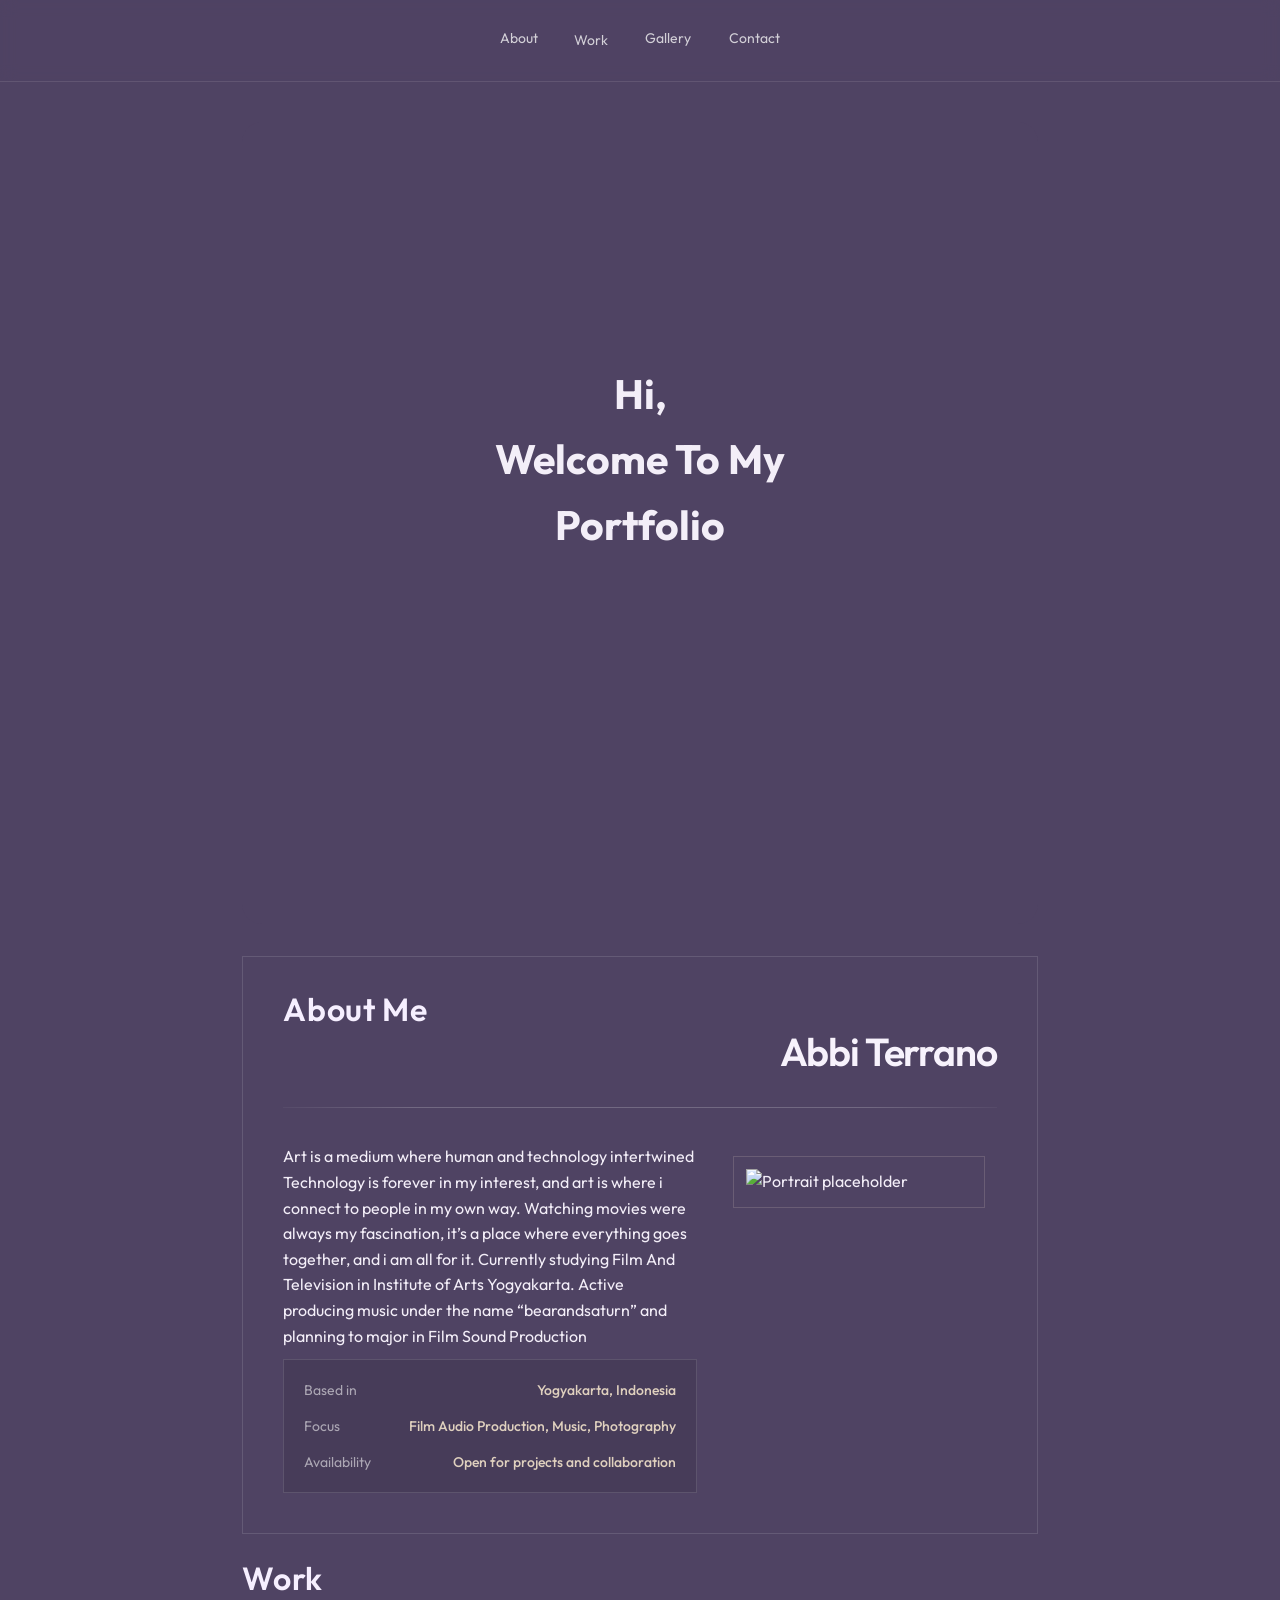
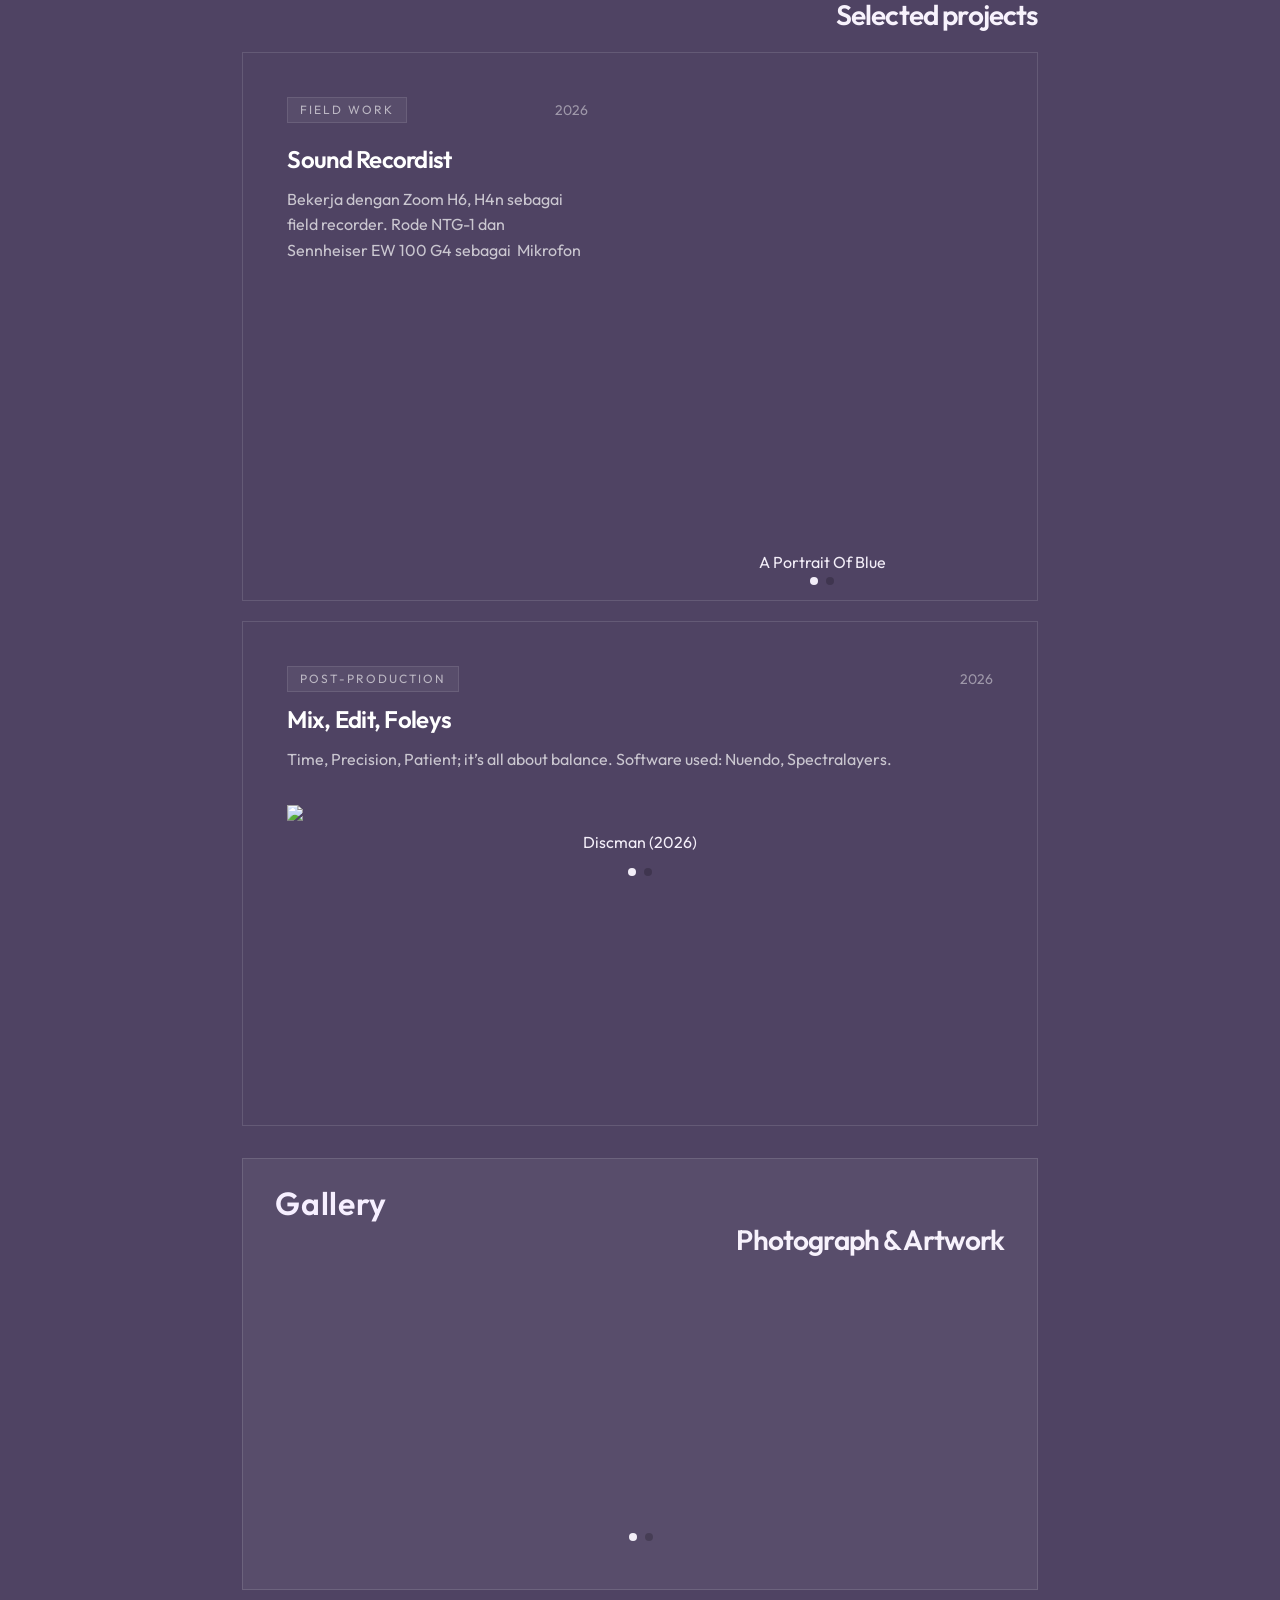
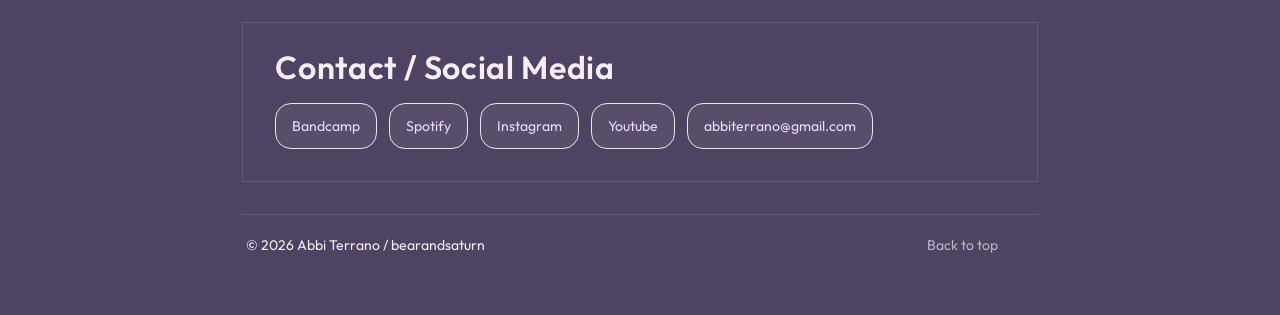
==== commit 99ecbae0: "Update index.html" ====
--- a/index.html
+++ b/index.html
@@ -1,6 +1,6 @@
 <!DOCTYPE html>
-<html lang="en"><head><link href="https://cdn.jsdelivr.net/npm/swiper@11/swiper-bundle.min.css" rel="stylesheet"><link href="https://cdn.jsdelivr.net/npm/swiper@11/swiper-bundle.min.css" rel="stylesheet">
-    <title>Abbi's Portfolio</title>
+<html lang="en"><head><link href="https://cdn.jsdelivr.net/npm/swiper@11/swiper-bundle.min.css" rel="stylesheet"><link href="https://cdn.jsdelivr.net/npm/swiper@11/swiper-bundle.min.css" rel="stylesheet"><link href="https://cdn.jsdelivr.net/npm/swiper@11/swiper-bundle.min.css" rel="stylesheet">
+    <title>Abbi's</title>
   <meta charset="UTF-8">
   <meta name="viewport" content="width=device-width, initial-scale=1.0">
   <meta name="robots" content="index,follow">
@@ -8,11 +8,9 @@
   <link rel="preconnect" href="https://fonts.googleapis.com">
 <link rel="preconnect" href="https://fonts.gstatic.com" crossorigin="">
 <link href="https://fonts.googleapis.com/css2?family=Outfit:wght@300;400;500;600;700;800&amp;display=swap" rel="stylesheet">
-  <style>* { box-sizing: border-box; } body {margin: 0;}:root{--gjs-t-color-primary:#d7c7eb;--gjs-t-color-secondary:#b9abc9;--gjs-t-color-accent:#f0b8a8;--gjs-t-color-success:#9bc7b0;--gjs-t-color-warning:#e7c98d;--gjs-t-color-error:#d79aa3;}.gjs-t-body{background-color:#4f4363;color:#f3eef8;font-size:16px;line-height:1.6;}.gjs-t-h1{color:#fbf8ff;font-size:56px;line-height:1.05;}.gjs-t-h2{color:#f7f2fc;font-size:28px;line-height:1.2;}.gjs-t-button{background-color:#f0b8a8;color:#2f233f;border-radius:16px;}.gjs-t-link{color:#eadcf8;text-decoration:none;}.gjs-t-border{border-color:rgba(255,255,255,0.12);padding-top:12px;padding-right:12px;padding-bottom:0px;padding-left:12px;margin-top:0px;margin-right:0px;margin-bottom:0px;margin-left:0px;background-image:unset;background-position:unset;background-size:unset;background-size-options:unset;background-repeat:unset;background-attachment:unset;background-origin:unset;border-radius:20px;}html{scroll-behavior:smooth;}body{font-family:'Outfit',sans-serif;margin:0;line-height:inherit;}*, ::before, ::after{box-sizing:border-box;border-width:0;border-style:solid;border-color:#e5e7eb;}html, :host{line-height:1.5;-webkit-text-size-adjust:100%;-moz-tab-size:4;tab-size:4;font-family:ui-sans-serif, system-ui, sans-serif, "Apple Color Emoji", "Segoe UI Emoji", "Segoe UI Symbol", "Noto Color Emoji";font-feature-settings:normal;font-variation-settings:normal;-webkit-tap-highlight-color:transparent;}hr{height:0;color:inherit;border-top-width:1px;}abbr:where([title]){text-decoration:underline dotted;}h1, h2, h3, h4, h5, h6{font-size:inherit;font-weight:inherit;}a{color:inherit;text-decoration:inherit;}b, strong{font-weight:bolder;}code, kbd, samp, pre{font-family:ui-monospace, SFMono-Regular, Menlo, Monaco, Consolas, "Liberation Mono", "Courier New", monospace;font-feature-settings:normal;font-variation-settings:normal;font-size:1em;}small{font-size:80%;}sub, sup{font-size:75%;line-height:0;position:relative;vertical-align:baseline;}sub{bottom:-0.25em;}sup{top:-0.5em;}table{text-indent:0;border-color:inherit;border-collapse:collapse;}button, input, optgroup, select, textarea{font-family:inherit;font-feature-settings:inherit;font-variation-settings:inherit;font-size:100%;font-weight:inherit;line-height:inherit;letter-spacing:inherit;color:inherit;margin:0;padding:0;}button, select{text-transform:none;}button, input:where([type='button']), input:where([type='reset']), input:where([type='submit']){-webkit-appearance:button;background-color:transparent;background-image:none;}:-moz-focusring{outline:auto;}:-moz-ui-invalid{box-shadow:none;}progress{vertical-align:baseline;}::-webkit-inner-spin-button, ::-webkit-outer-spin-button{height:auto;}[type='search']{-webkit-appearance:textfield;outline-offset:-2px;}::-webkit-search-decoration{-webkit-appearance:none;}::-webkit-file-upload-button{-webkit-appearance:button;font:inherit;}summary{display:list-item;}blockquote, dl, dd, h1, h2, h3, h4, h5, h6, hr, figure, p, pre{margin:0;}fieldset{margin:0;padding:0;}legend{padding:0;}ol, ul, menu{list-style:none;margin:0;padding:0;}dialog{padding:0;}textarea{resize:vertical;}input::placeholder, textarea::placeholder{opacity:1;color:#9ca3af;}button, [role="button"]{cursor:pointer;}:disabled{cursor:default;}img, svg, video, canvas, audio, iframe, embed, object{display:block;vertical-align:middle;}img, video{max-width:100%;height:auto;}[hidden]{display:none;}.cls-pox6h5{-webkit-font-smoothing:antialiased;-moz-osx-font-smoothing:grayscale;}.page-shell{min-height:100vh;width:100%;}.header{position:sticky;top:0px;z-index:30;border-bottom-width:1px;border-color:rgb(255 255 255 / 0.1);background-color:rgb(79 67 99 / 0.9);backdrop-filter:blur(8px);}.header-inner{margin-left:auto;margin-right:auto;display:flex;max-width:80rem;align-items:center;justify-content:space-between;padding-left:2rem;padding-right:2rem;padding-top:1.25rem;padding-bottom:1.25rem;}.brand-link{display:inline-flex;align-items:center;gap:0.75rem;border-radius:9999px;border-width:1px;border-color:rgb(255 255 255 / 0.1);background-color:rgb(255 255 255 / 0.05);padding-left:1rem;padding-right:1rem;padding-top:0.5rem;padding-bottom:0.5rem;font-size:0.875rem;line-height:1.25rem;font-weight:600;text-transform:uppercase;letter-spacing:0.18em;color:rgb(255 255 255 / 0.9);transition-property:color, background-color, border-color, text-decoration-color, fill, stroke, opacity, box-shadow, transform, filter, backdrop-filter;transition-timing-function:cubic-bezier(0.4, 0, 0.2, 1);transition-duration:150ms;}.brand-link:hover{border-color:rgb(255 255 255 / 0.2);background-color:rgb(255 255 255 / 0.1);color:rgb(255 255 255 / 1);}.brand-dot{height:0.625rem;width:0.625rem;border-radius:9999px;background-color:rgb(240 184 168 / 1);}.navigation{display:flex;align-items:center;gap:0.75rem;}.nav-link{border-radius:9999px;padding-left:1rem;padding-right:1rem;padding-top:0.5rem;padding-bottom:0.5rem;font-size:0.875rem;line-height:1.25rem;color:rgb(255 255 255 / 0.75);transition-property:color, background-color, border-color, text-decoration-color, fill, stroke, opacity, box-shadow, transform, filter, backdrop-filter;transition-timing-function:cubic-bezier(0.4, 0, 0.2, 1);transition-duration:150ms;}.nav-link:hover{background-color:rgb(255 255 255 / 0.1);color:rgb(255 255 255 / 1);}.main-content{margin-left:auto;margin-right:auto;display:flex;max-width:80rem;justify-content:flex-start;padding-left:2rem;padding-right:2rem;padding-top:2.5rem;padding-bottom:2.5rem;}.aligned-content-column{margin-right:auto;display:flex;width:100%;max-width:56rem;flex-direction:column;gap:2rem;}.hero-section{display:flex;flex-direction:column;gap:2rem;border-width:1px;padding:2.5rem;box-shadow:none !important;}.hero-meta{display:flex;align-items:center;gap:0.75rem;font-size:0.875rem;line-height:1.25rem;color:rgb(255 255 255 / 0.65);}.meta-indicator{height:0.5rem;width:0.5rem;border-radius:9999px;background-color:rgb(155 199 176 / 1);}.meta-text{text-transform:uppercase;letter-spacing:0.16em;}.hero-copy{display:flex;flex-direction:column;gap:1.25rem;}.hero-title{max-width:48rem;font-weight:600;letter-spacing:-0.04em;}.hero-description{max-width:42rem;font-size:1.125rem;line-height:1.75rem;}.hero-actions{display:flex;flex-wrap:wrap;align-items:center;gap:1rem;}.primary-button{display:inline-flex;align-items:center;gap:0.75rem;border-width:1px;border-color:rgb(240 184 168 / 1);padding-left:1.25rem;padding-right:1.25rem;padding-top:0.75rem;padding-bottom:0.75rem;font-size:0.875rem;line-height:1.25rem;font-weight:600;transition-property:color, background-color, border-color, text-decoration-color, fill, stroke, opacity, box-shadow, transform, filter, backdrop-filter;transition-timing-function:cubic-bezier(0.4, 0, 0.2, 1);transition-duration:150ms;}.primary-button:hover{outline-style:solid;outline-width:2px;outline-color:#f5cec2;}.button-icon{height:1rem;width:1rem;}.secondary-button{display:inline-flex;align-items:center;gap:0.75rem;border-radius:1rem;border-width:1px;background-color:rgb(255 255 255 / 0.05);padding-left:1.25rem;padding-right:1.25rem;padding-top:0.75rem;padding-bottom:0.75rem;font-size:0.875rem;line-height:1.25rem;font-weight:500;transition-property:color, background-color, border-color, text-decoration-color, fill, stroke, opacity, box-shadow, transform, filter, backdrop-filter;transition-timing-function:cubic-bezier(0.4, 0, 0.2, 1);transition-duration:150ms;}.secondary-button:hover{border-color:rgb(255 255 255 / 0.25);background-color:rgb(255 255 255 / 0.1);outline-style:solid;outline-width:2px;outline-color:rgb(255 255 255 / 0.1);}.hero-stats{display:grid;grid-template-columns:repeat(3, minmax(0, 1fr));gap:1rem;}.stat-card{display:flex;flex-direction:column;gap:0.25rem;border-width:1px;background-color:rgb(0 0 0 / 0.1);padding:1.25rem;box-shadow:none !important;}.stat-value{font-size:1.5rem;line-height:2rem;font-weight:600;color:rgb(255 255 255 / 1);}.stat-label{font-size:0.875rem;line-height:1.25rem;color:rgb(255 255 255 / 0.6);}.about-section{display:flex;flex-direction:column;gap:1.5rem;border-width:1px;background-color:rgb(255 255 255 / 0.05);padding:2rem;box-shadow:none !important;}.section-heading{display:flex;flex-direction:column;gap:0.5rem;}.section-eyebrow{font-size:2rem;line-height:1.5rem;font-weight:600;text-transform:none;letter-spacing:0.02em;color:rgb(246, 239, 255);}.section-title{font-weight:600;letter-spacing:-0.03em;}.section-body{display:grid;grid-template-columns:1.2fr 0.8fr;gap:1.5rem;}.info-panel{display:flex;flex-direction:column;gap:1rem;border-width:1px;background-color:rgb(0 0 0 / 0.1);padding:1.25rem;}.info-row{display:flex;align-items:center;justify-content:space-between;gap:1rem;}.info-label{font-size:0.875rem;line-height:1.25rem;color:rgb(255 255 255 / 0.55);}.info-value{font-size:0.875rem;line-height:1.25rem;font-weight:500;color:rgb(223, 208, 190);}.projects-section{display:flex;flex-direction:column;gap:1.25rem;}.project-list{display:flex;flex-direction:column;gap:1.25rem;}.project-card{overflow:hidden;border-width:1px;box-shadow:none !important;}.project-content{display:grid;grid-template-columns:0.9fr 1fr;gap:0px;}.project-text-panel{display:flex;flex-direction:column;gap:1.25rem;padding:2rem;}.project-top-row{display:flex;align-items:center;justify-content:space-between;gap:1rem;}.project-tag{border-radius:9999px;border-width:1px;border-color:rgb(255 255 255 / 0.1);background-color:rgb(255 255 255 / 0.05);padding-left:0.75rem;padding-right:0.75rem;padding-top:0.25rem;padding-bottom:0.25rem;font-size:0.75rem;line-height:1rem;text-transform:uppercase;letter-spacing:0.16em;color:rgb(255 255 255 / 0.6);}.project-year{font-size:0.875rem;line-height:1.25rem;color:rgb(255 255 255 / 0.45);}.project-copy{display:flex;flex-direction:column;gap:0.75rem;}.project-title{font-size:1.5rem;line-height:2rem;font-weight:600;letter-spacing:-0.03em;color:rgb(255 255 255 / 1);}.project-description{color:rgb(255 255 255 / 0.7);}.project-meta-list{display:flex;flex-wrap:wrap;gap:0.75rem;font-size:0.875rem;line-height:1.25rem;color:rgb(255 255 255 / 0.6);}.meta-chip{border-radius:9999px;border-width:1px;border-color:rgb(255 255 255 / 0.1);padding-left:0.75rem;padding-right:0.75rem;padding-top:0.25rem;padding-bottom:0.25rem;}.project-link{display:inline-flex;width:max-content;align-items:center;gap:0.75rem;border-radius:9999px;border-width:1px;border-color:rgb(255 255 255 / 0.1);background-color:rgb(255 255 255 / 0.05);padding-left:1rem;padding-right:1rem;padding-top:0.5rem;padding-bottom:0.5rem;font-size:0.875rem;line-height:1.25rem;transition-property:color, background-color, border-color, text-decoration-color, fill, stroke, opacity, box-shadow, transform, filter, backdrop-filter;transition-timing-function:cubic-bezier(0.4, 0, 0.2, 1);transition-duration:150ms;}.project-link:hover{border-color:rgb(255 255 255 / 0.2);background-color:rgb(255 255 255 / 0.1);outline-style:solid;outline-width:2px;outline-color:rgb(255 255 255 / 0.1);}.link-icon{height:1rem;width:1rem;}.project-image-panel{min-height:320px;}.project-image{height:100%;width:100%;object-fit:cover;}.gallery-section{display:flex;flex-direction:column;gap:1.25rem;border-width:1px;background-color:rgb(255 255 255 / 0.05);padding:2rem;box-shadow:none !important;}.gallery-grid{display:grid;grid-template-columns:repeat(3, minmax(0, 1fr));gap:1rem;}.gallery-item{overflow:hidden;border-width:1px;background-color:rgb(0 0 0 / 0.1);}.gallery-image{height:16rem;width:100%;object-fit:cover;}.contact-section{display:flex;flex-direction:column;gap:1.5rem;border-width:1px;padding:2rem;box-shadow:none !important;}.contact-layout{display:grid;grid-template-columns:1fr 0.95fr;gap:1.5rem;}.contact-intro{display:flex;flex-direction:column;gap:1rem;}.contact-text{max-width:36rem;}.link-group{display:flex;flex-wrap:wrap;gap:0.75rem;}.social-link{display:inline-flex;align-items:center;gap:0.75rem;border-radius:1rem;border-width:1px;background-color:rgb(255 255 255 / 0.05);padding-left:1rem;padding-right:1rem;padding-top:0.75rem;padding-bottom:0.75rem;font-size:0.875rem;line-height:1.25rem;transition-property:color, background-color, border-color, text-decoration-color, fill, stroke, opacity, box-shadow, transform, filter, backdrop-filter;transition-timing-function:cubic-bezier(0.4, 0, 0.2, 1);transition-duration:150ms;}.social-link:hover{border-color:rgb(255 255 255 / 0.2);background-color:rgb(255 255 255 / 0.1);outline-style:solid;outline-width:2px;outline-color:rgb(255 255 255 / 0.1);}.contact-card{display:flex;flex-direction:column;gap:1rem;border-width:1px;background-color:rgb(0 0 0 / 0.1);padding:1.25rem;}.contact-row{display:flex;align-items:center;gap:0.75rem;}.row-icon{height:1.25rem;width:1.25rem;}.footer{display:flex;align-items:center;justify-content:space-between;gap:1rem;border-top-width:1px;border-color:rgb(255 255 255 / 0.1);padding-left:0.25rem;padding-right:0.25rem;padding-top:0.75rem;padding-bottom:0.75rem;font-size:0.875rem;line-height:1.25rem;}.footer-link{display:inline-flex;align-items:center;gap:0.5rem;border-radius:9999px;padding-left:0.75rem;padding-right:0.75rem;padding-top:0.5rem;padding-bottom:0.5rem;color:rgb(255 255 255 / 0.6);transition-property:color, background-color, border-color, text-decoration-color, fill, stroke, opacity, box-shadow, transform, filter, backdrop-filter;transition-timing-function:cubic-bezier(0.4, 0, 0.2, 1);transition-duration:150ms;}.footer-link:hover{background-color:rgb(255 255 255 / 0.1);color:rgb(255 255 255 / 1);}.footer-icon{height:1rem;width:1rem;}#ixc4l{max-width:none;width:100%;}#ix18b{max-width:none;width:70%;gap:2rem;align-items:stretch;align-self:center;flex-wrap:nowrap;margin-top:auto;margin-bottom:auto;margin-left:auto;}#home{max-width:none;width:75em;}.chapter-nav-shell{display:flex;flex-direction:column;align-items:center;gap:0.65rem;width:100%;}.chapter-label{font-size:0.72rem;line-height:1rem;letter-spacing:0.24em;text-transform:uppercase;color:rgb(255 255 255 / 0.5);}.chapter-nav{justify-content:center;gap:0.5rem;flex-wrap:wrap;}.chapter-link{position:relative;padding-bottom:0.8rem;}.chapter-link::after{content:"";position:absolute;left:50%;bottom:0.15rem;transform:translateX(-50%);width:0;height:2px;border-radius:999px;background-color:var(--gjs-t-color-primary);transition:width 150ms cubic-bezier(0.4,0,0.2,1),background-color 150ms cubic-bezier(0.4,0,0.2,1);}.chapter-link:hover::after{width:1.5rem;background-color:var(--gjs-t-color-accent);}.chapter-link:focus-visible::after{width:1.5rem;background-color:var(--gjs-t-color-accent);}.chapter-link.chapter-active{color:rgb(255 255 255 / 1);}.chapter-link.chapter-active::after{width:2.2rem;background-color:var(--gjs-t-color-primary);}.chapter-marker{height:1px;width:100%;max-width:16rem;background:linear-gradient(90deg, rgb(255 255 255 / 0), rgb(255 255 255 / 0.22), rgb(255 255 255 / 0));}.header-inner.chapter-header{justify-content:center;}*{box-sizing:border-box;}.merged-divider{height:1px;width:100%;background:linear-gradient(90deg, rgba(255,255,255,0.04) 0%, rgba(255,255,255,0.2) 18%, rgba(255,255,255,0.2) 82%, rgba(255,255,255,0.04) 100%);}.merged-about{display:flex;flex-direction:column;gap:1.5rem;padding-top:0.25rem;}.merged-intro{display:grid;grid-template-columns:1.2fr 0.8fr;gap:1.5rem;align-items:start;padding-top:0px;padding-right:0px;padding-bottom:0px;padding-left:0px;}.merged-copy{color:rgb(255 255 255 / 0.72);max-width:42rem;}.merged-note{display:flex;align-items:flex-start;gap:0.75rem;border-width:1px;border-radius:16px;border-color:rgb(255 255 255 / 0.1);background-color:rgb(255 255 255 / 0.04);padding:1rem;}.merged-note-icon{height:1.1rem;width:1.1rem;flex-shrink:0;margin-top:0.15rem;}.merged-note-text{font-size:0.875rem;line-height:1.5;color:rgb(255 255 255 / 0.68);}.anchor-hide{display:block;height:0;min-height:0;padding:0;border:0;overflow:hidden;background:transparent;box-shadow:none !important;}.gjs-t-h2.section-title{text-align:right;}#ir72gd{border:1px solid rgba(255,255,255,0.1);background-color:rgba(255,255,255,0.03);padding:1rem;color:rgba(255, 255, 255, 0.87);font-size:0.875rem;line-height:1.6;}#i38nnu{display:flex;flex-direction:column;gap:1rem;}#i1wtoq-2{overflow:hidden;border-width:1px;padding:0.75rem;border-top-left-radius:0px;border-top-right-radius:0px;border-bottom-right-radius:0px;border-bottom-left-radius:0px;}#i0549g{display:flex;flex-direction:column;gap:1rem;}#about-3{border-top-width:0px;border-right-width:0px;border-bottom-width:0px;border-left-width:0px;margin-top:0px;margin-right:0px;margin-bottom:0px;margin-left:0px;justify-content:space-between;align-items:center;align-self:stretch;}#ih8rwh{border-top-left-radius:0px;border-top-right-radius:0px;border-bottom-right-radius:0px;border-bottom-left-radius:0px;}#igeefv{border-top-left-radius:0px;border-top-right-radius:0px;border-bottom-right-radius:0px;border-bottom-left-radius:0px;}#iwd7hi-2{align-self:stretch;text-align:center;flex:0 0 auto;font-size:41px;padding-top:200px;padding-right:200px;padding-bottom:200px;padding-left:200px;margin-top:0px;margin-right:0px;margin-bottom:125px;margin-left:0px;}#iuh44-2{font-size:39px;}#i2i9u{background-image:linear-gradient(rgba(255,255,255,0.2) 1%, rgba(255,255,255,0.2) 100%);}#ihhnh{margin-top:0px;margin-right:0px;margin-bottom:0px;margin-left:0px;}#i9p3hx{max-width:38rem;color:rgba(255,255,255,0.68);font-size:0.95rem;line-height:1.7;}#irrn8h{width:1rem;height:1rem;}#i2rv7k{display:inline-flex;align-items:center;justify-content:center;width:3rem;height:3rem;border:1px solid rgba(255,255,255,0.12);background-color:rgba(255,255,255,0.05);color:#f3eef8;transition:background-color 150ms ease,border-color 150ms ease,outline-color 150ms ease;}#iblmzk{width:1rem;height:1rem;}#it7lm1{display:inline-flex;align-items:center;justify-content:center;width:3rem;height:3rem;border:1px solid rgba(255,255,255,0.12);background-color:rgba(255,255,255,0.05);color:#f3eef8;transition:background-color 150ms ease,border-color 150ms ease,outline-color 150ms ease;}#ioq0k5{display:flex;align-items:center;gap:0.75rem;}#ilo0j9{display:flex;align-items:flex-end;justify-content:space-between;gap:1rem;flex-wrap:wrap;border-top:1px solid rgba(255,255,255,0.08);padding-top:1rem;}#ito5pj{height:30rem;}#i9jtmh{font-size:0.74rem;letter-spacing:0.14em;text-transform:uppercase;color:rgba(255,255,255,0.48);}#i0vuc5{font-size:0.98rem;color:rgba(255,255,255,0.88);}#ixh8m7{display:flex;flex-direction:column;gap:0.2rem;}#ijlp3i{font-size:0.88rem;color:rgba(223,208,190,0.92);}#ixviyp{display:flex;align-items:center;justify-content:space-between;gap:1rem;padding:1rem 1.1rem;border-top:1px solid rgba(255,255,255,0.08);}#i993as{scroll-snap-align:start;display:flex;flex-direction:column;gap:0;border-width:1px;padding:0;background-color:rgba(0,0,0,0.14);min-width:0;}#iiu1fe{height:30rem;}#ia5hhh{font-size:0.74rem;letter-spacing:0.14em;text-transform:uppercase;color:rgba(255,255,255,0.48);}#icp1q4{font-size:0.98rem;color:rgba(255,255,255,0.88);}#iqq0zn{display:flex;flex-direction:column;gap:0.2rem;}#i76omv{font-size:0.88rem;color:rgba(223,208,190,0.92);}#i3khtp{display:flex;align-items:center;justify-content:space-between;gap:1rem;padding:1rem 1.1rem;border-top:1px solid rgba(255,255,255,0.08);}#iz6ksk{scroll-snap-align:start;display:flex;flex-direction:column;gap:0;border-width:1px;padding:0;background-color:rgba(0,0,0,0.14);min-width:0;}#ijdi3l{height:30rem;}#inolq4{font-size:0.74rem;letter-spacing:0.14em;text-transform:uppercase;color:rgba(255,255,255,0.48);}#i02jla{font-size:0.98rem;color:rgba(255,255,255,0.88);}#inffrc{display:flex;flex-direction:column;gap:0.2rem;}#iappfl{font-size:0.88rem;color:rgba(223,208,190,0.92);}#iu9ryw{display:flex;align-items:center;justify-content:space-between;gap:1rem;padding:1rem 1.1rem;border-top:1px solid rgba(255,255,255,0.08);}#ik7eyi{scroll-snap-align:start;display:flex;flex-direction:column;gap:0;border-width:1px;padding:0;background-color:rgba(0,0,0,0.14);min-width:0;}#idznab{display:grid;grid-auto-flow:column;grid-auto-columns:100%;grid-template-columns:none;overflow-x:auto;overflow-y:hidden;scroll-snap-type:x mandatory;scroll-behavior:smooth;gap:1rem;padding-top:0.25rem;padding-bottom:0.25rem;scrollbar-width:none;-ms-overflow-style:none;}#i0lmuy{border-top-left-radius:0px;border-top-right-radius:0px;border-bottom-right-radius:0px;border-bottom-left-radius:0px;}.swiper-pagination-bullet-active{background-color:currentColor;}.swiper-pagination-progressbar-fill{--swiper-pagination-color:currentColor;}#isopkl{padding:50px;padding-top:30px;padding-right:30px;padding-bottom:30px;padding-left:30px;}#i3huu3{text-align:center;}#i41jyg{border-top-left-radius:0px;border-top-right-radius:0px;border-bottom-right-radius:0px;border-bottom-left-radius:0px;}#igq1ed{text-align:center;}#im6882{padding:50px;padding-top:30px;padding-right:30px;padding-bottom:30px;padding-left:30px;}#i3xegi{border-top-left-radius:0px;border-top-right-radius:0px;border-bottom-right-radius:0px;border-bottom-left-radius:0px;}#ixapuj{padding-top:1rem;padding-right:2rem;padding-bottom:1rem;padding-left:2rem;}#iyuu73{display:block;}#io80k6{padding:10px;margin-top:35px;text-align:center;margin-bottom:-12px;}#imlxgj{padding:50px;padding-top:36px;padding-right:36px;padding-bottom:36px;padding-left:36px;}#i0neza-2{background-image:url('https://cdn.grapesjs.com/workspaces/cmv3uvys0gio9ysyk8govlot3/assets/74ecc735-4d99-42a3-956b-65a7d53f1951__screenshot-532.png');background-size:contain;background-position:center center;background-attachment:scroll;background-repeat:no-repeat;padding-top:179px;padding-right:162px;padding-bottom:162px;padding-left:162px;position:static;top:0%;right:auto;z-index:76;bottom:0%;left:0%;height:199px;transform:scale(122%);margin-top:auto;margin-right:auto;margin-bottom:auto;margin-left:auto;width:83%;}#io80k6-2{padding:10px;margin-top:35px;text-align:center;margin-bottom:-12px;}#imlxgj-2{padding:50px;padding-top:36px;padding-right:36px;padding-bottom:36px;padding-left:36px;}#ir5ues-2{width:100%;max-width:42rem;gap:0.5rem;}#iusmg-2{display:flex;width:100%;justify-content:center;flex-wrap:wrap;gap:0.4rem;}#itqxk-2{display:inline-flex;align-items:center;justify-content:center;min-height:2.5rem;padding:0.55rem 0.9rem;text-align:center;white-space:nowrap;}#i0neza-2{background-image:url('https://cdn.grapesjs.com/workspaces/cmv3uvys0gio9ysyk8govlot3/assets/74ecc735-4d99-42a3-956b-65a7d53f1951__screenshot-532.png');background-size:contain;background-position:center center;background-attachment:scroll;background-repeat:no-repeat;}#ir72gd-2{padding-bottom:10px;}#ixapuj-2{display:block;}#ih8rwh-2{display:flex;flex-direction:column;border-top-left-radius:0px;border-top-right-radius:0px;border-bottom-right-radius:0px;border-bottom-left-radius:0px;}#izbykp-2{display:block;}#iyuu73-2{display:block;}#igdwjk{padding:50px;padding-top:0px;padding-right:32px;padding-bottom:36px;padding-left:32px;}#ik31s7{text-align:center;padding-top:9px;}#ibsnrh{text-align:center;padding-top:9px;}#iinmlf{padding:50px;padding-top:0px;padding-right:32px;padding-bottom:36px;padding-left:32px;}#ii90a4{padding-bottom:25px;padding-top:5px;text-align:center;}.gjs-image-box{height:200px;width:100%;}#itd0jk{padding-bottom:25px;padding-top:5px;text-align:center;}#i4fkqf-2{padding-top:12px;padding-right:12px;padding-bottom:12px;padding-left:12px;border-top-width:1px;border-right-width:1px;border-bottom-width:1px;border-left-width:1px;border-top-color:rgba(177, 162, 162, 0.28);border-right-color:rgba(177, 162, 162, 0.28);border-bottom-color:rgba(177, 162, 162, 0.28);border-left-color:rgba(177, 162, 162, 0.28);}#iqowu5{background-image:url('https://cdn.grapesjs.com/workspaces/cmv3uvys0gio9ysyk8govlot3/assets/2b8aa1b9-9827-41ca-a477-b5bd60d93cf9__screenshot-2026-10-11-212532.png');background-size:contain;background-position:center center;background-attachment:scroll;background-repeat:no-repeat;height:30em;}#ilpnwl{background-image:url('https://cdn.grapesjs.com/workspaces/cmv3uvys0gio9ysyk8govlot3/assets/b6ada1aa-b8bf-49cf-b615-ffb70d5fbd3b__screenshot-2026-10-11-213357.png');background-size:contain;background-position:center center;background-attachment:scroll;background-repeat:no-repeat;}#about-2-2{border-top-left-radius:0px;border-top-right-radius:0px;border-bottom-right-radius:0px;border-bottom-left-radius:0px;}#igeefv-2{border-top-left-radius:0px;border-top-right-radius:0px;border-bottom-right-radius:0px;border-bottom-left-radius:0px;display:block;flex-direction:column;}#i3xegi-2{border-top-left-radius:0px;border-top-right-radius:0px;border-bottom-right-radius:0px;border-bottom-left-radius:0px;}#i41jyg-2{border-top-left-radius:0px;border-top-right-radius:0px;border-bottom-right-radius:0px;border-bottom-left-radius:0px;}#ihycii-2{padding-top:11px;}#i0lmuy-2{border-top-left-radius:0px;border-top-right-radius:0px;border-bottom-right-radius:0px;border-bottom-left-radius:0px;}@media (max-width: 992px){.gjs-t-h1{font-size:42px;line-height:1.1;}.gjs-t-h2{font-size:24px;line-height:1.25;}.header-inner{padding-left:1.5rem;padding-right:1.5rem;}.main-content{padding-left:1.5rem;padding-right:1.5rem;}.hero-section{padding:2rem;}.hero-description{font-size:1rem;line-height:1.5rem;}.hero-stats{grid-template-columns:repeat(3, minmax(0, 1fr));}.section-body{grid-template-columns:repeat(1, minmax(0, 1fr));}.project-content{grid-template-columns:repeat(1, minmax(0, 1fr));}.project-text-panel{order:1;}.project-image-panel{order:2;min-height:260px;}.gallery-grid{grid-template-columns:repeat(2, minmax(0, 1fr));}.contact-layout{grid-template-columns:repeat(1, minmax(0, 1fr));}.merged-intro{grid-template-columns:repeat(1, minmax(0, 1fr));}#iwd7hi-2{padding-top:165px;padding-right:78px;padding-bottom:279px;padding-left:78px;}#ix18b{width:80%;}#iu9roi{padding-top:0px;padding-right:0px;padding-bottom:0px;padding-left:0px;display:block;margin-top:auto;margin-right:auto;margin-bottom:auto;margin-left:auto;}#igeefv-2{border-top-left-radius:0px;border-top-right-radius:0px;border-bottom-right-radius:0px;border-bottom-left-radius:0px;display:flex;justify-content:space-between;align-items:center;align-self:center;flex:0 1 auto;}#ih8rwh-2{border-top-left-radius:0px;border-top-right-radius:0px;border-bottom-right-radius:0px;border-bottom-left-radius:0px;}#i3xegi-2{border-top-left-radius:0px;border-top-right-radius:0px;border-bottom-right-radius:0px;border-bottom-left-radius:0px;}#i41jyg-2{border-top-left-radius:0px;border-top-right-radius:0px;border-bottom-right-radius:0px;border-bottom-left-radius:0px;}#ihycii-2{padding-top:10px;}#about-2-2{border-top-left-radius:0px;border-top-right-radius:0px;border-bottom-right-radius:0px;border-bottom-left-radius:0px;}#ii90a4{padding-top:5px;padding-bottom:30px;}#itd0jk{padding-top:5px;padding-bottom:30px;}#ilpnwl{background-image:url('https://cdn.grapesjs.com/workspaces/cmv3uvys0gio9ysyk8govlot3/assets/b6ada1aa-b8bf-49cf-b615-ffb70d5fbd3b__screenshot-2026-10-11-213357.png');background-size:contain;background-position:center center;background-attachment:scroll;background-repeat:no-repeat;height:60vh;}#iqowu5{display:block;height:60vh;transform:translateX(0);background-image:url('https://cdn.grapesjs.com/workspaces/cmv3uvys0gio9ysyk8govlot3/assets/2b8aa1b9-9827-41ca-a477-b5bd60d93cf9__screenshot-2026-10-11-212532.png');background-size:contain;background-position:center center;background-attachment:scroll;background-repeat:no-repeat;}#home{width:100%;}}@media (max-width: 480px){.gjs-t-h1{font-size:34px;line-height:1.1;}.gjs-t-h2{font-size:22px;line-height:1.25;}.gjs-t-body{font-size:15px;line-height:1.55;}.header-inner{padding-left:1rem;padding-right:1rem;}.navigation{display:none;}.main-content{padding-left:1rem;padding-right:1rem;}.hero-section{padding:1.25rem;}.hero-description{font-size:0.875rem;line-height:1.25rem;}.hero-stats{grid-template-columns:repeat(1, minmax(0, 1fr));}.about-section{padding:1.25rem;}.project-text-panel{padding:1.25rem;}.project-image-panel{min-height:220px;}.gallery-section{padding:1.25rem;}.gallery-grid{grid-template-columns:repeat(1, minmax(0, 1fr));}.gallery-image{height:14rem;}.contact-section{padding:1.25rem;}.footer{flex-direction:column;align-items:flex-start;}.chapter-nav{gap:0.25rem;}.chapter-link{padding-left:0.75rem;padding-right:0.75rem;padding-bottom:0.7rem;}.chapter-label{font-size:0.68rem;letter-spacing:0.2em;}.merged-note{padding:0.875rem;}#ix18b{width:100%;}#i5lb65{margin-top:0px;margin-right:0px;margin-bottom:0px;margin-left:0px;padding-top:0px;padding-right:0px;padding-bottom:0px;padding-left:0px;height:auto;}#imlxgj{margin-top:auto;margin-right:auto;margin-bottom:auto;margin-left:auto;}#io80k6{margin-top:0px;}#icj8ry-2{background-image:url('https://cdn.grapesjs.com/workspaces/cmv3uvys0gio9ysyk8govlot3/assets/244c9012-141f-4049-9cb1-db4816d416e3__screenshot-534.png');background-size:contain;background-position:center center;background-attachment:scroll;background-repeat:no-repeat;}#icj8ry-2{background-image:url('https://cdn.grapesjs.com/workspaces/cmv3uvys0gio9ysyk8govlot3/assets/244c9012-141f-4049-9cb1-db4816d416e3__screenshot-534.png');background-size:contain;background-position:center center;background-attachment:scroll;background-repeat:no-repeat;}#i0neza-2{padding-top:4px;padding-right:40%;margin-top:0px;margin-right:0px;margin-bottom:0px;margin-left:0px;background-image:url('https://cdn.grapesjs.com/workspaces/cmv3uvys0gio9ysyk8govlot3/assets/74ecc735-4d99-42a3-956b-65a7d53f1951__screenshot-532.png');background-size:contain;background-position:center center;background-attachment:scroll;background-repeat:no-repeat;}#io80k6-2{margin-top:0px;}#imlxgj-2{margin-top:auto;margin-right:auto;margin-bottom:auto;margin-left:auto;padding-top:0px;padding-bottom:0px;}#i0neza-2{background-image:url('https://cdn.grapesjs.com/workspaces/cmv3uvys0gio9ysyk8govlot3/assets/74ecc735-4d99-42a3-956b-65a7d53f1951__screenshot-532.png');background-size:contain;background-position:center center;background-attachment:scroll;background-repeat:no-repeat;}#iinmlf{padding-left:15px;padding-right:4px;}#ih8rwh-2{border-top-left-radius:0px;border-top-right-radius:0px;border-bottom-right-radius:0px;border-bottom-left-radius:0px;}#ijos51-2{padding-top:13px;}#igdwjk{padding-left:11px;padding-right:0px;}#ito5pj-2{display:block;}#igeefv-2{border-top-left-radius:0px;border-top-right-radius:0px;border-bottom-right-radius:0px;border-bottom-left-radius:0px;}#i41jyg-2{border-top-left-radius:0px;border-top-right-radius:0px;border-bottom-right-radius:0px;border-bottom-left-radius:0px;}#i3xegi-2{border-top-left-radius:0px;border-top-right-radius:0px;border-bottom-right-radius:0px;border-bottom-left-radius:0px;}#ikke2l{padding:50px;padding-top:0px;padding-right:0px;padding-bottom:0px;padding-left:0px;}#ii90a4{text-align:center;padding-top:5px;padding-right:5px;padding-bottom:27px;padding-left:5px;}#iqowu5{background-image:url('https://cdn.grapesjs.com/workspaces/cmv3uvys0gio9ysyk8govlot3/assets/2b8aa1b9-9827-41ca-a477-b5bd60d93cf9__screenshot-2026-10-11-212532.png');background-size:contain;background-position:center center;background-attachment:scroll;background-repeat:no-repeat;flex-direction:column;height:42vh;}#ilpnwl{background-image:url('https://cdn.grapesjs.com/workspaces/cmv3uvys0gio9ysyk8govlot3/assets/b6ada1aa-b8bf-49cf-b615-ffb70d5fbd3b__screenshot-2026-10-11-213357.png');background-size:contain;background-position:center center;background-attachment:scroll;background-repeat:no-repeat;display:block;flex-direction:column;height:42vh;}#itd0jk{text-align:center;padding-top:5px;padding-right:5px;padding-bottom:27px;padding-left:5px;}#ij5n2m{padding:50px;padding-top:0px;padding-right:0px;padding-bottom:0px;padding-left:0px;}#i0lmuy-2{border-top-left-radius:0px;border-top-right-radius:0px;border-bottom-right-radius:0px;border-bottom-left-radius:0px;}#ir72gd-2{padding-bottom:20px;}#i1wtoq-2-2{border-top-left-radius:0px;border-top-right-radius:0px;border-bottom-right-radius:0px;border-bottom-left-radius:0px;padding-top:0px;padding-right:0px;padding-left:0px;}#ivbzie-2-2-2{font-size:1.5rem;}}</style>
-  <script src="https://cdn.jsdelivr.net/npm/swiper@11/swiper-bundle.min.js"></script><script src="https://cdn.jsdelivr.net/npm/swiper@11/swiper-bundle.min.js"></script></head>
-  <body class="gjs-t-body cls-pox6h5"><div id="i6p2l" class="page-shell"><header id="idel2" class="header"><div id="ixc4l" class="header-inner chapter-header"><div id="ir5ues-2" class="chapter-nav-shell"><nav id="iusmg-2" data-js="chapter-nav" class="navigation chapter-nav"><a href="#about" id="i4ewt-2" data-js="chapter-link" class="gjs-t-link nav-link chapter-link">About</a><a href="#work" id="itqxk-2" data-js="chapter-link" class="gjs-t-link nav-link chapter-link">Work</a><a href="#gallery" id="i5kyw-2" data-js="chapter-link" class="gjs-t-link nav-link chapter-link">Gallery</a><a href="#contact" id="ilfxl-2" data-js="chapter-link" class="gjs-t-link nav-link chapter-link">Contact</a></nav></div></div></header><main id="home" class="main-content"><div id="ix18b" class="aligned-content-column"><section id="about-3" class="gjs-t-border bg-white/6 hero-section gjs-t-body"><div id="iwd7hi-2"><b id="i5acm-2">Hi,</b><div id="ima12w-2"><b id="ii14h-2">Welcome To My Portfolio</b></div></div></section><section id="about-2-2" class="gjs-t-border bg-white/6 hero-section"><div id="ihhnh-2" class="section-heading"><span id="ivbzie-2-2-2" class="section-eyebrow">About Me</span><h2 id="iuh44-2" class="gjs-t-h2 section-title">Abbi Terrano</h2></div><div id="i2i9u-2" class="merged-divider"></div><div id="i3a5i-2" class="merged-about"><div id="ie0vtg-2-2" class="section-body"><div id="i38nnu-2"><p id="i8ds0y-2" class="text-white/72">Art is a medium where human and technology intertwined</p><div id="ir72gd-2">Technology is forever in my interest, and art is where i connect to people in my own way. Watching movies were always my fascination, it’s a place where everything goes together, and i am all for it. Currently studying Film And Television in Institute of Arts Yogyakarta. Active producing music under the name&nbsp;“bearandsaturn” and planning to major in Film Sound Production</div><div id="i0lmuy-2" class="gjs-t-border info-panel"><div id="i4iy03-2" class="info-row"><span id="ite65h-2" class="info-label">Based in</span><span id="ij3091-2" class="info-value">Yogyakarta, Indonesia</span></div><div id="inq0a5-2" class="info-row"><span id="imeflx-2" class="info-label">Focus</span><span id="iuqf9g-2" class="info-value">Film Audio Production, Music, Photography</span></div><div id="imigtx-2" class="info-row"><span id="igew36-2" class="info-label">Availability</span><span id="i5oj2l-2" class="info-value">Open for projects and collaboration</span></div></div></div><div id="i0549g-2"><div id="i1wtoq-2-2" class="gjs-t-border"><div id="ikpk18-2"><img src="https://cdn.grapesjs.com/workspaces/cmv3uvys0gio9ysyk8govlot3/assets/75c8f2f8-6779-43ae-bc1a-cbaa80031db0__p1100895.jpg" alt="Portrait placeholder" id="i4fkqf-2" class="project-image"></div></div></div></div></div></section><section id="work-2" class="projects-section"><div id="i4iv3-2" class="section-heading"><span id="il47w-2" class="section-eyebrow">Work</span><h2 id="ibk5l-2" class="gjs-t-h2 section-title">Selected projects</h2></div><div id="ixgbef-2" class="project-list"><article id="igeefv-2" class="gjs-t-border bg-white/6 project-card"><div id="im8uid-2" class="project-content"><div id="idmzr6-2" class="project-text-panel"><div id="ihsiew-2" class="project-top-row"><span id="i41jyg-2" class="project-tag">Field work</span><span id="izg7wr-2" class="project-year">2026</span></div><div id="iu3mx7-2" class="project-copy"><h3 id="i5p8dn-2" class="project-title">Sound Recordist</h3><p id="i861bl-2" class="project-description">Bekerja dengan Zoom H6, H4n sebagai field recorder. Rode NTG-1 dan Sennheiser EW 100 G4 sebagai&nbsp; Mikrofon</p></div></div><div id="iksgc7-2" class="project-image-panel" style="min-width: 0px;"><div id="iu9roi" class="swiper swiper-initialized swiper-horizontal swiper-backface-hidden"><div class="swiper-wrapper" id="swiper-wrapper-9d510e2f814d51903" aria-live="polite"><div id="ikke2l" class="swiper-slide swiper-slide-active" style="width: 405px;" role="group" aria-label="1 / 2"><div id="iqowu5" __nc="" class="gjs-image-box"></div><div id="ii90a4">A Portrait Of Blue</div></div><div id="ij5n2m" class="swiper-slide swiper-slide-next" style="width: 405px;" role="group" aria-label="2 / 2"><div id="ilpnwl" class="gjs-image-box"></div><div id="itd0jk">A Portrait Of Blue</div></div></div><div class="swiper-pagination swiper-pagination-clickable swiper-pagination-bullets swiper-pagination-horizontal"><span class="swiper-pagination-bullet swiper-pagination-bullet-active" tabindex="0" role="button" aria-label="Go to slide 1" aria-current="true"></span><span class="swiper-pagination-bullet" tabindex="0" role="button" aria-label="Go to slide 2"></span></div><span class="swiper-notification" aria-live="assertive" aria-atomic="true"></span></div></div></div></article><article id="ih8rwh-2" class="gjs-t-border bg-white/6 project-card"><div id="iyuu73-2" class="project-content"><div id="ixapuj-2" class="project-text-panel"><div id="iggsmh-2" class="project-top-row"><span id="i3xegi-2" class="project-tag">POST-PRODUCTION</span><span id="izbb2j-2" class="project-year">2026</span></div><div id="ijos51-2" class="project-copy"><h3 id="ihycii-2" class="project-title">Mix, Edit, Foleys</h3><p id="i6iadg-2" class="project-description">Time, Precision, Patient; it’s all about balance. Software used: Nuendo, Spectralayers.</p></div></div><div id="izbykp-2" class="project-image-panel" style="min-width: 0px;"><div id="imo80w" class="swiper swiper-initialized swiper-horizontal swiper-backface-hidden"><div class="swiper-wrapper" id="swiper-wrapper-525d2636f10d3c172" aria-live="polite"><div id="igdwjk" class="swiper-slide swiper-slide-active" style="width: 769px;" role="group" aria-label="1 / 2"><img src="https://cdn.grapesjs.com/workspaces/cmv3uvys0gio9ysyk8govlot3/assets/74ecc735-4d99-42a3-956b-65a7d53f1951__screenshot-532.png" id="inx1ib"><div id="ik31s7">Discman (2026)</div></div><div id="iinmlf" class="swiper-slide swiper-slide-next" style="width: 769px;" role="group" aria-label="2 / 2"><img src="https://cdn.grapesjs.com/workspaces/cmv3uvys0gio9ysyk8govlot3/assets/244c9012-141f-4049-9cb1-db4816d416e3__screenshot-534.png" id="inx1ib-2"><div id="ibsnrh">U.P.O. (2026)</div></div></div><div class="swiper-pagination swiper-pagination-clickable swiper-pagination-bullets swiper-pagination-horizontal"><span class="swiper-pagination-bullet swiper-pagination-bullet-active" tabindex="0" role="button" aria-label="Go to slide 1" aria-current="true"></span><span class="swiper-pagination-bullet" tabindex="0" role="button" aria-label="Go to slide 2"></span></div><span class="swiper-notification" aria-live="assertive" aria-atomic="true"></span></div></div></div></article></div></section><section id="gallery-2" data-js="gallery-carousel" class="gjs-t-border gallery-section"><div id="i3vkv4-2" class="section-heading"><span id="i4zjrh-2" class="section-eyebrow">Gallery</span><h2 id="i5ly5l-2" class="gjs-t-h2 section-title">A visual carousel for selected stills and frames.</h2></div><div id="ilo0j9-2"><p id="i9p3hx-2">Browse a curated sequence of images in a focused horizontal carousel. Each frame is presented one at a time for a cleaner, more cinematic viewing rhythm.</p><div id="ioq0k5-2"><button type="button" data-js="gallery-prev" aria-label="Previous gallery image" id="i2rv7k-2" disabled="" style="opacity: 0.45;"><img src="https://api.iconify.design/lucide-chevron-left.svg?color=f3eef8" alt="" id="irrn8h-2"></button><button type="button" data-js="gallery-next" aria-label="Next gallery image" id="it7lm1-2" disabled="" style="opacity: 0.45;"><img src="https://api.iconify.design/lucide-chevron-right.svg?color=f3eef8" alt="" id="iblmzk-2"></button></div></div><div id="idznab-2" data-js="gallery-track" class="gallery-grid"><div id="i993as-2" class="gjs-t-border gallery-item"><img src="https://app.grapesjs.com/api/assets/random-image?query=minimal%20portfolio%20photography&amp;w=1200&amp;h=760" alt="Portrait-oriented still from the gallery" loading="lazy" id="ito5pj-2" class="gallery-image"><div id="ixviyp-2"><div id="ixh8m7-2"><span id="i9jtmh-2">Frame 01</span><span id="i0vuc5-2">Soft portrait study</span></div><span id="ijlp3i-2">Photography</span></div></div><div id="iz6ksk-2" class="gjs-t-border gallery-item"><img src="https://app.grapesjs.com/api/assets/random-image?query=creative%20desk%20soft%20tones&amp;w=1200&amp;h=760" alt="Creative workspace still from the gallery" loading="lazy" id="iiu1fe-2" class="gallery-image"><div id="i3khtp-2"><div id="iqq0zn-2"><span id="ia5hhh-2">Frame 02</span><span id="icp1q4-2">Quiet production desk</span></div><span id="i76omv-2">Process</span></div></div><div id="ik7eyi-2" class="gjs-t-border gallery-item"><img src="https://app.grapesjs.com/api/assets/random-image?query=art%20direction%20layout&amp;w=1200&amp;h=760" alt="Editorial layout still from the gallery" loading="lazy" id="ijdi3l-2" class="gallery-image"><div id="iu9ryw-2"><div id="inffrc-2"><span id="inolq4-2">Frame 03</span><span id="i02jla-2">Editorial composition</span></div><span id="iappfl-2">Direction</span></div></div></div></section><section id="contact-2" class="gjs-t-border bg-white/6 contact-section"><div id="ig5wlh-2" class="section-heading"><span id="iirv6e-2" class="section-eyebrow">Contact</span><h2 id="ioq4xg-2" class="gjs-t-h2 section-title">Links and contact details, kept simple.</h2></div><div id="iqqml3-2" class="contact-layout"><div id="ivw6rh-2" class="contact-intro"><p id="i722li-2" class="text-white/72 contact-text">
-                Add your preferred contact method, social links, portfolio platforms, or a simple CTA. The emphasis here is clarity and calm spacing rather than a dense footer full of distractions.
-              </p><div id="ihwlaf-2" class="link-group"><a href="https://example.com" id="iowixo-2" class="gjs-t-link border-white/12 text-white/88 social-link"><img src="https://api.iconify.design/lucide-globe.svg?color=f3eef8" alt="" id="it1mwa-2" class="link-icon"><span id="iutv9k-2">Website</span></a><a href="https://example.com" id="istv28-2" class="gjs-t-link border-white/12 text-white/88 social-link"><img src="https://api.iconify.design/lucide-instagram.svg?color=f3eef8" alt="" id="indxqm-2" class="link-icon"><span id="ictzkm-2">Instagram</span></a><a href="mailto:hello@example.com" id="iqaf8w-2" class="gjs-t-link border-white/12 text-white/88 social-link"><img src="https://api.iconify.design/lucide-mail.svg?color=f3eef8" alt="" id="iovan4-2" class="link-icon"><span id="i8jybq-2">hello@example.com</span></a></div></div></div></section><footer id="ia1akk-2" class="text-white/48 footer"><span id="i7kurw-2">© 2026 Your Name</span><a href="#home" id="i9sem3-2" class="gjs-t-link footer-link"><span id="iuch6l-2">Back to top</span><img src="https://api.iconify.design/lucide-arrow-up.svg?color=f3eef8" alt="" id="i8v011-2" class="footer-icon"></a></footer></div></main></div><script data-scope="chapter-nav">function initChapterNav(){const nav=document.querySelector('[data-js="chapter-nav"]');if(!nav)return;const links=[...nav.querySelectorAll('[data-js="chapter-link"]')];const sections=links.map(link=>{const id=link.getAttribute('href');if(!id||!id.startsWith('#'))return null;const el=document.querySelector(id);if(!el)return null;return{link,el,id:id.slice(1)}}).filter(Boolean);function setActive(activeId){sections.forEach(item=>{item.link.classList.toggle('chapter-active',item.id===activeId);item.link.setAttribute('aria-current',item.id===activeId?'page':'false');});}function detectActive(){const header=document.querySelector('.header');const headerOffset=header?header.offsetHeight+24:96;let active=sections[0]?.id||'';sections.forEach(item=>{const top=item.el.getBoundingClientRect().top;if(top-headerOffset<=0){active=item.id;}});setActive(active);}window.addEventListener('scroll',detectActive,{passive:true});window.addEventListener('resize',detectActive);window.addEventListener('load',detectActive);detectActive();}initChapterNav();</script><script data-scope="gallery-carousel">function initGalleryCarousel(){const root=document.querySelector('[data-js="gallery-carousel"]');if(!root)return;const track=root.querySelector('[data-js="gallery-track"]');const prev=root.querySelector('[data-js="gallery-prev"]');const next=root.querySelector('[data-js="gallery-next"]');if(!track||!prev||!next)return;const slides=[...track.children];function getStep(){const first=slides[0];if(!first)return track.clientWidth;const gap=parseFloat(getComputedStyle(track).gap||'0');return first.getBoundingClientRect().width+gap;}function updateButtons(){const maxScroll=track.scrollWidth-track.clientWidth;prev.disabled=track.scrollLeft<=4;next.disabled=track.scrollLeft>=maxScroll-4;prev.style.opacity=prev.disabled?'0.45':'1';next.style.opacity=next.disabled?'0.45':'1';}function scrollDir(dir){track.scrollBy({left:getStep()*dir,behavior:'smooth'});}prev.addEventListener('click',function(){scrollDir(-1);});next.addEventListener('click',function(){scrollDir(1);});track.addEventListener('scroll',updateButtons,{passive:true});window.addEventListener('resize',updateButtons);[prev,next].forEach(function(btn){btn.addEventListener('mouseenter',function(){if(!btn.disabled){btn.style.backgroundColor='rgba(255,255,255,0.1)';btn.style.borderColor='rgba(255,255,255,0.2)';btn.style.outline='2px solid rgba(255,255,255,0.08)';}});btn.addEventListener('mouseleave',function(){btn.style.backgroundColor='rgba(255,255,255,0.05)';btn.style.borderColor='rgba(255,255,255,0.12)';btn.style.outline='none';});btn.addEventListener('focus',function(){btn.style.outline='2px solid rgba(255,255,255,0.14)';});btn.addEventListener('blur',function(){btn.style.outline='none';});});updateButtons();}initGalleryCarousel();</script><script>var props = {"iu9roi":{"cdnScript":"https://cdn.jsdelivr.net/npm/swiper@11/swiper-bundle.min.js","cdnStyle":"https://cdn.jsdelivr.net/npm/swiper@11/swiper-bundle.min.css","actions":"","vertical":false,"loop":false,"freeMode":false,"autoHeight":false,"navigation":"","initialSlide":"0","speed":300,"effect":"slide","slidesPerView":1,"slidesPerGroup":1,"spaceBetween":0,"slidesOffsetBefore":0,"slidesOffsetAfter":0,"centeredSlides":false,"crossFade":false,"cubeEffectShadow":true,"cubeEffectSlideShadows":true,"cubeEffectShadowOffset":20,"cubeEffectShadowScale":0.94,"coverflowEffectDepth":100,"coverflowEffectModifier":1,"coverflowEffectRotate":50,"coverflowEffectScale":1,"coverflowEffectStretch":0,"coverflowEffectSlideShadows":true,"flipEffectLimitRotation":true,"flipEffectSlideShadows":true,"cardsEffectPerSlideOffset":8,"cardsEffectPerSlideRotate":2,"cardsEffectRotate":true,"cardsEffectSlideShadows":true,"autoplay":false,"autoplayEditor":false,"autoplayDelay":3000,"autoplayDisableOnInteraction":true,"autoplayWaitForTransition":true,"autoplayPauseOnMouseEnter":false,"autoplayReverseDirection":false,"autoplayStopOnLastSlide":false,"pagination":"","dynamicBullets":false,"clickableBullets":true,"progressbarOpposite":false,"scrollbar":"","scrollbarDraggable":false,"scrollbarHide":true,"parallax":false,"mobile":false,"mobileBreakpoint":460,"mobileSlidesPerView":1,"mobileSlidesPerGroup":1,"mobileSpaceBetween":0,"tablet":false,"tabletBreakpoint":991,"tabletSlidesPerView":1,"tabletSlidesPerGroup":1,"tabletSpaceBetween":0,"allowTouchMove":true,"grabCursor":false},"imo80w":{"cdnScript":"https://cdn.jsdelivr.net/npm/swiper@11/swiper-bundle.min.js","cdnStyle":"https://cdn.jsdelivr.net/npm/swiper@11/swiper-bundle.min.css","actions":"","vertical":false,"loop":false,"freeMode":false,"autoHeight":false,"navigation":"","initialSlide":"0","speed":300,"effect":"slide","slidesPerView":1,"slidesPerGroup":1,"spaceBetween":0,"slidesOffsetBefore":0,"slidesOffsetAfter":0,"centeredSlides":false,"crossFade":false,"cubeEffectShadow":true,"cubeEffectSlideShadows":true,"cubeEffectShadowOffset":20,"cubeEffectShadowScale":0.94,"coverflowEffectDepth":100,"coverflowEffectModifier":1,"coverflowEffectRotate":50,"coverflowEffectScale":1,"coverflowEffectStretch":0,"coverflowEffectSlideShadows":true,"flipEffectLimitRotation":true,"flipEffectSlideShadows":true,"cardsEffectPerSlideOffset":8,"cardsEffectPerSlideRotate":2,"cardsEffectRotate":true,"cardsEffectSlideShadows":true,"autoplay":false,"autoplayEditor":false,"autoplayDelay":3000,"autoplayDisableOnInteraction":true,"autoplayWaitForTransition":true,"autoplayPauseOnMouseEnter":false,"autoplayReverseDirection":false,"autoplayStopOnLastSlide":false,"pagination":"","dynamicBullets":false,"clickableBullets":true,"progressbarOpposite":false,"scrollbar":"","scrollbarDraggable":false,"scrollbarHide":true,"parallax":false,"mobile":false,"mobileBreakpoint":460,"mobileSlidesPerView":1,"mobileSlidesPerGroup":1,"mobileSpaceBetween":0,"tablet":false,"tabletBreakpoint":991,"tabletSlidesPerView":1,"tabletSlidesPerGroup":1,"tabletSpaceBetween":0,"allowTouchMove":true,"grabCursor":false}};
+  <style>* { box-sizing: border-box; } body {margin: 0;}:root{--gjs-t-color-primary:#d7c7eb;--gjs-t-color-secondary:#b9abc9;--gjs-t-color-accent:#f0b8a8;--gjs-t-color-success:#9bc7b0;--gjs-t-color-warning:#e7c98d;--gjs-t-color-error:#d79aa3;}.gjs-t-body{background-color:#4f4363;color:#f3eef8;font-size:16px;line-height:1.6;}.gjs-t-h1{color:#fbf8ff;font-size:56px;line-height:1.05;}.gjs-t-h2{color:#f7f2fc;font-size:28px;line-height:1.2;}.gjs-t-button{background-color:#f0b8a8;color:#2f233f;border-radius:16px;}.gjs-t-link{color:#eadcf8;text-decoration:none;}.gjs-t-border{border-color:rgba(255,255,255,0.12);padding-top:12px;padding-right:12px;padding-bottom:0px;padding-left:12px;margin-top:0px;margin-right:0px;margin-bottom:0px;margin-left:0px;background-image:unset;background-position:unset;background-size:unset;background-size-options:unset;background-repeat:unset;background-attachment:unset;background-origin:unset;border-radius:20px;}html{scroll-behavior:smooth;}body{font-family:'Outfit',sans-serif;margin:0;line-height:inherit;}*, ::before, ::after{box-sizing:border-box;border-width:0;border-style:solid;border-color:#e5e7eb;}html, :host{line-height:1.5;-webkit-text-size-adjust:100%;-moz-tab-size:4;tab-size:4;font-family:ui-sans-serif, system-ui, sans-serif, "Apple Color Emoji", "Segoe UI Emoji", "Segoe UI Symbol", "Noto Color Emoji";font-feature-settings:normal;font-variation-settings:normal;-webkit-tap-highlight-color:transparent;}hr{height:0;color:inherit;border-top-width:1px;}abbr:where([title]){text-decoration:underline dotted;}h1, h2, h3, h4, h5, h6{font-size:inherit;font-weight:inherit;}a{color:inherit;text-decoration:inherit;}b, strong{font-weight:bolder;}code, kbd, samp, pre{font-family:ui-monospace, SFMono-Regular, Menlo, Monaco, Consolas, "Liberation Mono", "Courier New", monospace;font-feature-settings:normal;font-variation-settings:normal;font-size:1em;}small{font-size:80%;}sub, sup{font-size:75%;line-height:0;position:relative;vertical-align:baseline;}sub{bottom:-0.25em;}sup{top:-0.5em;}table{text-indent:0;border-color:inherit;border-collapse:collapse;}button, input, optgroup, select, textarea{font-family:inherit;font-feature-settings:inherit;font-variation-settings:inherit;font-size:100%;font-weight:inherit;line-height:inherit;letter-spacing:inherit;color:inherit;margin:0;padding:0;}button, select{text-transform:none;}button, input:where([type='button']), input:where([type='reset']), input:where([type='submit']){-webkit-appearance:button;background-color:transparent;background-image:none;}:-moz-focusring{outline:auto;}:-moz-ui-invalid{box-shadow:none;}progress{vertical-align:baseline;}::-webkit-inner-spin-button, ::-webkit-outer-spin-button{height:auto;}[type='search']{-webkit-appearance:textfield;outline-offset:-2px;}::-webkit-search-decoration{-webkit-appearance:none;}::-webkit-file-upload-button{-webkit-appearance:button;font:inherit;}summary{display:list-item;}blockquote, dl, dd, h1, h2, h3, h4, h5, h6, hr, figure, p, pre{margin:0;}fieldset{margin:0;padding:0;}legend{padding:0;}ol, ul, menu{list-style:none;margin:0;padding:0;}dialog{padding:0;}textarea{resize:vertical;}input::placeholder, textarea::placeholder{opacity:1;color:#9ca3af;}button, [role="button"]{cursor:pointer;}:disabled{cursor:default;}img, svg, video, canvas, audio, iframe, embed, object{display:block;vertical-align:middle;}img, video{max-width:100%;height:auto;}[hidden]{display:none;}.cls-pox6h5{-webkit-font-smoothing:antialiased;-moz-osx-font-smoothing:grayscale;}.page-shell{min-height:100vh;width:100%;}.header{position:sticky;top:0px;z-index:30;border-bottom-width:1px;border-color:rgb(255 255 255 / 0.1);background-color:rgb(79 67 99 / 0.9);backdrop-filter:blur(8px);}.header-inner{margin-left:auto;margin-right:auto;display:flex;max-width:80rem;align-items:center;justify-content:space-between;padding-left:2rem;padding-right:2rem;padding-top:1.25rem;padding-bottom:1.25rem;}.brand-link{display:inline-flex;align-items:center;gap:0.75rem;border-radius:9999px;border-width:1px;border-color:rgb(255 255 255 / 0.1);background-color:rgb(255 255 255 / 0.05);padding-left:1rem;padding-right:1rem;padding-top:0.5rem;padding-bottom:0.5rem;font-size:0.875rem;line-height:1.25rem;font-weight:600;text-transform:uppercase;letter-spacing:0.18em;color:rgb(255 255 255 / 0.9);transition-property:color, background-color, border-color, text-decoration-color, fill, stroke, opacity, box-shadow, transform, filter, backdrop-filter;transition-timing-function:cubic-bezier(0.4, 0, 0.2, 1);transition-duration:150ms;}.brand-link:hover{border-color:rgb(255 255 255 / 0.2);background-color:rgb(255 255 255 / 0.1);color:rgb(255 255 255 / 1);}.brand-dot{height:0.625rem;width:0.625rem;border-radius:9999px;background-color:rgb(240 184 168 / 1);}.navigation{display:flex;align-items:center;gap:0.75rem;}.nav-link{border-radius:9999px;padding-left:1rem;padding-right:1rem;padding-top:0.5rem;padding-bottom:0.5rem;font-size:0.875rem;line-height:1.25rem;color:rgb(255 255 255 / 0.75);transition-property:color, background-color, border-color, text-decoration-color, fill, stroke, opacity, box-shadow, transform, filter, backdrop-filter;transition-timing-function:cubic-bezier(0.4, 0, 0.2, 1);transition-duration:150ms;}.nav-link:hover{background-color:rgb(255 255 255 / 0.1);color:rgb(255 255 255 / 1);}.main-content{margin-left:auto;margin-right:auto;display:flex;max-width:80rem;justify-content:flex-start;padding-left:2rem;padding-right:2rem;padding-top:2.5rem;padding-bottom:2.5rem;}.aligned-content-column{margin-right:auto;display:flex;width:100%;max-width:56rem;flex-direction:column;gap:2rem;}.hero-section{display:flex;flex-direction:column;gap:2rem;border-width:1px;padding:2.5rem;box-shadow:none !important;}.hero-meta{display:flex;align-items:center;gap:0.75rem;font-size:0.875rem;line-height:1.25rem;color:rgb(255 255 255 / 0.65);}.meta-indicator{height:0.5rem;width:0.5rem;border-radius:9999px;background-color:rgb(155 199 176 / 1);}.meta-text{text-transform:uppercase;letter-spacing:0.16em;}.hero-copy{display:flex;flex-direction:column;gap:1.25rem;}.hero-title{max-width:48rem;font-weight:600;letter-spacing:-0.04em;}.hero-description{max-width:42rem;font-size:1.125rem;line-height:1.75rem;}.hero-actions{display:flex;flex-wrap:wrap;align-items:center;gap:1rem;}.primary-button{display:inline-flex;align-items:center;gap:0.75rem;border-width:1px;border-color:rgb(240 184 168 / 1);padding-left:1.25rem;padding-right:1.25rem;padding-top:0.75rem;padding-bottom:0.75rem;font-size:0.875rem;line-height:1.25rem;font-weight:600;transition-property:color, background-color, border-color, text-decoration-color, fill, stroke, opacity, box-shadow, transform, filter, backdrop-filter;transition-timing-function:cubic-bezier(0.4, 0, 0.2, 1);transition-duration:150ms;}.primary-button:hover{outline-style:solid;outline-width:2px;outline-color:#f5cec2;}.button-icon{height:1rem;width:1rem;}.secondary-button{display:inline-flex;align-items:center;gap:0.75rem;border-radius:1rem;border-width:1px;background-color:rgb(255 255 255 / 0.05);padding-left:1.25rem;padding-right:1.25rem;padding-top:0.75rem;padding-bottom:0.75rem;font-size:0.875rem;line-height:1.25rem;font-weight:500;transition-property:color, background-color, border-color, text-decoration-color, fill, stroke, opacity, box-shadow, transform, filter, backdrop-filter;transition-timing-function:cubic-bezier(0.4, 0, 0.2, 1);transition-duration:150ms;}.secondary-button:hover{border-color:rgb(255 255 255 / 0.25);background-color:rgb(255 255 255 / 0.1);outline-style:solid;outline-width:2px;outline-color:rgb(255 255 255 / 0.1);}.hero-stats{display:grid;grid-template-columns:repeat(3, minmax(0, 1fr));gap:1rem;}.stat-card{display:flex;flex-direction:column;gap:0.25rem;border-width:1px;background-color:rgb(0 0 0 / 0.1);padding:1.25rem;box-shadow:none !important;}.stat-value{font-size:1.5rem;line-height:2rem;font-weight:600;color:rgb(255 255 255 / 1);}.stat-label{font-size:0.875rem;line-height:1.25rem;color:rgb(255 255 255 / 0.6);}.about-section{display:flex;flex-direction:column;gap:1.5rem;border-width:1px;background-color:rgb(255 255 255 / 0.05);padding:2rem;box-shadow:none !important;}.section-heading{display:flex;flex-direction:column;gap:0.5rem;}.section-eyebrow{font-size:2rem;line-height:1.5rem;font-weight:600;text-transform:none;letter-spacing:0.02em;color:rgb(246, 239, 255);}.section-title{font-weight:600;letter-spacing:-0.03em;}.section-body{display:grid;grid-template-columns:1.2fr 0.8fr;gap:1.5rem;}.info-panel{display:flex;flex-direction:column;gap:1rem;border-width:1px;background-color:rgb(0 0 0 / 0.1);padding:1.25rem;}.info-row{display:flex;align-items:center;justify-content:space-between;gap:1rem;}.info-label{font-size:0.875rem;line-height:1.25rem;color:rgb(255 255 255 / 0.55);}.info-value{font-size:0.875rem;line-height:1.25rem;font-weight:500;color:rgb(223, 208, 190);}.projects-section{display:flex;flex-direction:column;gap:1.25rem;}.project-list{display:flex;flex-direction:column;gap:1.25rem;}.project-card{overflow:hidden;border-width:1px;box-shadow:none !important;}.project-content{display:grid;grid-template-columns:0.9fr 1fr;gap:0px;}.project-text-panel{display:flex;flex-direction:column;gap:1.25rem;padding:2rem;}.project-top-row{display:flex;align-items:center;justify-content:space-between;gap:1rem;}.project-tag{border-radius:9999px;border-width:1px;border-color:rgb(255 255 255 / 0.1);background-color:rgb(255 255 255 / 0.05);padding-left:0.75rem;padding-right:0.75rem;padding-top:0.25rem;padding-bottom:0.25rem;font-size:0.75rem;line-height:1rem;text-transform:uppercase;letter-spacing:0.16em;color:rgb(255 255 255 / 0.6);}.project-year{font-size:0.875rem;line-height:1.25rem;color:rgb(255 255 255 / 0.45);}.project-copy{display:flex;flex-direction:column;gap:0.75rem;}.project-title{font-size:1.5rem;line-height:2rem;font-weight:600;letter-spacing:-0.03em;color:rgb(255 255 255 / 1);}.project-description{color:rgb(255 255 255 / 0.7);}.project-meta-list{display:flex;flex-wrap:wrap;gap:0.75rem;font-size:0.875rem;line-height:1.25rem;color:rgb(255 255 255 / 0.6);}.meta-chip{border-radius:9999px;border-width:1px;border-color:rgb(255 255 255 / 0.1);padding-left:0.75rem;padding-right:0.75rem;padding-top:0.25rem;padding-bottom:0.25rem;}.project-link{display:inline-flex;width:max-content;align-items:center;gap:0.75rem;border-radius:9999px;border-width:1px;border-color:rgb(255 255 255 / 0.1);background-color:rgb(255 255 255 / 0.05);padding-left:1rem;padding-right:1rem;padding-top:0.5rem;padding-bottom:0.5rem;font-size:0.875rem;line-height:1.25rem;transition-property:color, background-color, border-color, text-decoration-color, fill, stroke, opacity, box-shadow, transform, filter, backdrop-filter;transition-timing-function:cubic-bezier(0.4, 0, 0.2, 1);transition-duration:150ms;}.project-link:hover{border-color:rgb(255 255 255 / 0.2);background-color:rgb(255 255 255 / 0.1);outline-style:solid;outline-width:2px;outline-color:rgb(255 255 255 / 0.1);}.link-icon{height:1rem;width:1rem;}.project-image-panel{min-height:320px;}.project-image{height:100%;width:100%;object-fit:cover;}.gallery-section{display:flex;flex-direction:column;gap:1.25rem;border-width:1px;background-color:rgb(255 255 255 / 0.05);padding:2rem;box-shadow:none !important;}.gallery-grid{display:grid;grid-template-columns:repeat(3, minmax(0, 1fr));gap:1rem;}.gallery-item{overflow:hidden;border-width:1px;background-color:rgb(0 0 0 / 0.1);}.gallery-image{height:16rem;width:100%;object-fit:cover;}.contact-section{display:flex;flex-direction:column;gap:1.5rem;border-width:1px;padding:2rem;box-shadow:none !important;}.contact-layout{display:grid;grid-template-columns:1fr 0.95fr;gap:1.5rem;}.contact-intro{display:flex;flex-direction:column;gap:1rem;}.contact-text{max-width:36rem;}.link-group{display:flex;flex-wrap:wrap;gap:0.75rem;}.social-link{display:inline-flex;align-items:center;gap:0.75rem;border-radius:1rem;border-width:1px;background-color:rgb(255 255 255 / 0.05);padding-left:1rem;padding-right:1rem;padding-top:0.75rem;padding-bottom:0.75rem;font-size:0.875rem;line-height:1.25rem;transition-property:color, background-color, border-color, text-decoration-color, fill, stroke, opacity, box-shadow, transform, filter, backdrop-filter;transition-timing-function:cubic-bezier(0.4, 0, 0.2, 1);transition-duration:150ms;}.social-link:hover{border-color:rgb(255 255 255 / 0.2);background-color:rgb(255 255 255 / 0.1);outline-style:solid;outline-width:2px;outline-color:rgb(255 255 255 / 0.1);}.contact-card{display:flex;flex-direction:column;gap:1rem;border-width:1px;background-color:rgb(0 0 0 / 0.1);padding:1.25rem;}.contact-row{display:flex;align-items:center;gap:0.75rem;}.row-icon{height:1.25rem;width:1.25rem;}.footer{display:flex;align-items:center;justify-content:space-between;gap:1rem;border-top-width:1px;border-color:rgb(255 255 255 / 0.1);padding-left:0.25rem;padding-right:0.25rem;padding-top:0.75rem;padding-bottom:0.75rem;font-size:0.875rem;line-height:1.25rem;}.footer-link{display:inline-flex;align-items:center;gap:0.5rem;border-radius:9999px;padding-left:0.75rem;padding-right:0.75rem;padding-top:0.5rem;padding-bottom:0.5rem;color:rgb(255 255 255 / 0.6);transition-property:color, background-color, border-color, text-decoration-color, fill, stroke, opacity, box-shadow, transform, filter, backdrop-filter;transition-timing-function:cubic-bezier(0.4, 0, 0.2, 1);transition-duration:150ms;}.footer-link:hover{background-color:rgb(255 255 255 / 0.1);color:rgb(255 255 255 / 1);}.footer-icon{height:1rem;width:1rem;}#ixc4l{max-width:none;width:100%;}#ix18b{max-width:none;width:70%;gap:2rem;align-items:stretch;align-self:center;flex-wrap:nowrap;margin-top:auto;margin-bottom:auto;margin-left:auto;}#home{max-width:none;width:75em;}.chapter-nav-shell{display:flex;flex-direction:column;align-items:center;gap:0.65rem;width:100%;}.chapter-label{font-size:0.72rem;line-height:1rem;letter-spacing:0.24em;text-transform:uppercase;color:rgb(255 255 255 / 0.5);}.chapter-nav{justify-content:center;gap:0.5rem;flex-wrap:wrap;}.chapter-link{position:relative;padding-bottom:0.8rem;}.chapter-link::after{content:"";position:absolute;left:50%;bottom:0.15rem;transform:translateX(-50%);width:0;height:2px;border-radius:999px;background-color:var(--gjs-t-color-primary);transition:width 150ms cubic-bezier(0.4,0,0.2,1),background-color 150ms cubic-bezier(0.4,0,0.2,1);}.chapter-link:hover::after{width:1.5rem;background-color:var(--gjs-t-color-accent);}.chapter-link:focus-visible::after{width:1.5rem;background-color:var(--gjs-t-color-accent);}.chapter-link.chapter-active{color:rgb(255 255 255 / 1);}.chapter-link.chapter-active::after{width:2.2rem;background-color:var(--gjs-t-color-primary);}.chapter-marker{height:1px;width:100%;max-width:16rem;background:linear-gradient(90deg, rgb(255 255 255 / 0), rgb(255 255 255 / 0.22), rgb(255 255 255 / 0));}.header-inner.chapter-header{justify-content:center;}*{box-sizing:border-box;}.merged-divider{height:1px;width:100%;background:linear-gradient(90deg, rgba(255,255,255,0.04) 0%, rgba(255,255,255,0.2) 18%, rgba(255,255,255,0.2) 82%, rgba(255,255,255,0.04) 100%);}.merged-about{display:flex;flex-direction:column;gap:1.5rem;padding-top:0.25rem;}.merged-intro{display:grid;grid-template-columns:1.2fr 0.8fr;gap:1.5rem;align-items:start;padding-top:0px;padding-right:0px;padding-bottom:0px;padding-left:0px;}.merged-copy{color:rgb(255 255 255 / 0.72);max-width:42rem;}.merged-note{display:flex;align-items:flex-start;gap:0.75rem;border-width:1px;border-radius:16px;border-color:rgb(255 255 255 / 0.1);background-color:rgb(255 255 255 / 0.04);padding:1rem;}.merged-note-icon{height:1.1rem;width:1.1rem;flex-shrink:0;margin-top:0.15rem;}.merged-note-text{font-size:0.875rem;line-height:1.5;color:rgb(255 255 255 / 0.68);}.anchor-hide{display:block;height:0;min-height:0;padding:0;border:0;overflow:hidden;background:transparent;box-shadow:none !important;}.gjs-t-h2.section-title{text-align:right;}#ir72gd{border:1px solid rgba(255,255,255,0.1);background-color:rgba(255,255,255,0.03);padding:1rem;color:rgba(255, 255, 255, 0.87);font-size:0.875rem;line-height:1.6;}#i38nnu{display:flex;flex-direction:column;gap:1rem;}#i1wtoq-2{overflow:hidden;border-width:1px;padding:0.75rem;border-top-left-radius:0px;border-top-right-radius:0px;border-bottom-right-radius:0px;border-bottom-left-radius:0px;}#i0549g{display:flex;flex-direction:column;gap:1rem;}#about-3{border-top-width:0px;border-right-width:0px;border-bottom-width:0px;border-left-width:0px;margin-top:0px;margin-right:0px;margin-bottom:0px;margin-left:0px;justify-content:space-between;align-items:center;align-self:stretch;}#ih8rwh{border-top-left-radius:0px;border-top-right-radius:0px;border-bottom-right-radius:0px;border-bottom-left-radius:0px;}#igeefv{border-top-left-radius:0px;border-top-right-radius:0px;border-bottom-right-radius:0px;border-bottom-left-radius:0px;}#iwd7hi-2{align-self:stretch;text-align:center;flex:0 0 auto;font-size:41px;padding-top:200px;padding-right:200px;padding-bottom:200px;padding-left:200px;margin-top:0px;margin-right:0px;margin-bottom:125px;margin-left:0px;}#iuh44-2{font-size:39px;}#i2i9u{background-image:linear-gradient(rgba(255,255,255,0.2) 1%, rgba(255,255,255,0.2) 100%);}#ihhnh{margin-top:0px;margin-right:0px;margin-bottom:0px;margin-left:0px;}#i9p3hx{max-width:38rem;color:rgba(255,255,255,0.68);font-size:0.95rem;line-height:1.7;}#irrn8h{width:1rem;height:1rem;}#i2rv7k{display:inline-flex;align-items:center;justify-content:center;width:3rem;height:3rem;border:1px solid rgba(255,255,255,0.12);background-color:rgba(255,255,255,0.05);color:#f3eef8;transition:background-color 150ms ease,border-color 150ms ease,outline-color 150ms ease;}#iblmzk{width:1rem;height:1rem;}#it7lm1{display:inline-flex;align-items:center;justify-content:center;width:3rem;height:3rem;border:1px solid rgba(255,255,255,0.12);background-color:rgba(255,255,255,0.05);color:#f3eef8;transition:background-color 150ms ease,border-color 150ms ease,outline-color 150ms ease;}#ioq0k5{display:flex;align-items:center;gap:0.75rem;}#ilo0j9{display:flex;align-items:flex-end;justify-content:space-between;gap:1rem;flex-wrap:wrap;border-top:1px solid rgba(255,255,255,0.08);padding-top:1rem;}#ito5pj{height:30rem;}#i9jtmh{font-size:0.74rem;letter-spacing:0.14em;text-transform:uppercase;color:rgba(255,255,255,0.48);}#i0vuc5{font-size:0.98rem;color:rgba(255,255,255,0.88);}#ixh8m7{display:flex;flex-direction:column;gap:0.2rem;}#ijlp3i{font-size:0.88rem;color:rgba(223,208,190,0.92);}#ixviyp{display:flex;align-items:center;justify-content:space-between;gap:1rem;padding:1rem 1.1rem;border-top:1px solid rgba(255,255,255,0.08);}#i993as{scroll-snap-align:start;display:flex;flex-direction:column;gap:0;border-width:1px;padding:0;background-color:rgba(0,0,0,0.14);min-width:0;}#iiu1fe{height:30rem;}#ia5hhh{font-size:0.74rem;letter-spacing:0.14em;text-transform:uppercase;color:rgba(255,255,255,0.48);}#icp1q4{font-size:0.98rem;color:rgba(255,255,255,0.88);}#iqq0zn{display:flex;flex-direction:column;gap:0.2rem;}#i76omv{font-size:0.88rem;color:rgba(223,208,190,0.92);}#i3khtp{display:flex;align-items:center;justify-content:space-between;gap:1rem;padding:1rem 1.1rem;border-top:1px solid rgba(255,255,255,0.08);}#iz6ksk{scroll-snap-align:start;display:flex;flex-direction:column;gap:0;border-width:1px;padding:0;background-color:rgba(0,0,0,0.14);min-width:0;}#ijdi3l{height:30rem;}#inolq4{font-size:0.74rem;letter-spacing:0.14em;text-transform:uppercase;color:rgba(255,255,255,0.48);}#i02jla{font-size:0.98rem;color:rgba(255,255,255,0.88);}#inffrc{display:flex;flex-direction:column;gap:0.2rem;}#iappfl{font-size:0.88rem;color:rgba(223,208,190,0.92);}#iu9ryw{display:flex;align-items:center;justify-content:space-between;gap:1rem;padding:1rem 1.1rem;border-top:1px solid rgba(255,255,255,0.08);}#ik7eyi{scroll-snap-align:start;display:flex;flex-direction:column;gap:0;border-width:1px;padding:0;background-color:rgba(0,0,0,0.14);min-width:0;}#idznab{display:grid;grid-auto-flow:column;grid-auto-columns:100%;grid-template-columns:none;overflow-x:auto;overflow-y:hidden;scroll-snap-type:x mandatory;scroll-behavior:smooth;gap:1rem;padding-top:0.25rem;padding-bottom:0.25rem;scrollbar-width:none;-ms-overflow-style:none;}#i0lmuy{border-top-left-radius:0px;border-top-right-radius:0px;border-bottom-right-radius:0px;border-bottom-left-radius:0px;}.swiper-pagination-bullet-active{background-color:currentColor;}.swiper-pagination-progressbar-fill{--swiper-pagination-color:currentColor;}#isopkl{padding:50px;padding-top:30px;padding-right:30px;padding-bottom:30px;padding-left:30px;}#i3huu3{text-align:center;}#i41jyg{border-top-left-radius:0px;border-top-right-radius:0px;border-bottom-right-radius:0px;border-bottom-left-radius:0px;}#igq1ed{text-align:center;}#im6882{padding:50px;padding-top:30px;padding-right:30px;padding-bottom:30px;padding-left:30px;}#i3xegi{border-top-left-radius:0px;border-top-right-radius:0px;border-bottom-right-radius:0px;border-bottom-left-radius:0px;}#ixapuj{padding-top:1rem;padding-right:2rem;padding-bottom:1rem;padding-left:2rem;}#iyuu73{display:block;}#io80k6{padding:10px;margin-top:35px;text-align:center;margin-bottom:-12px;}#imlxgj{padding:50px;padding-top:36px;padding-right:36px;padding-bottom:36px;padding-left:36px;}#i0neza-2{background-image:url('https://cdn.grapesjs.com/workspaces/cmv3uvys0gio9ysyk8govlot3/assets/74ecc735-4d99-42a3-956b-65a7d53f1951__screenshot-532.png');background-size:contain;background-position:center center;background-attachment:scroll;background-repeat:no-repeat;padding-top:179px;padding-right:162px;padding-bottom:162px;padding-left:162px;position:static;top:0%;right:auto;z-index:76;bottom:0%;left:0%;height:199px;transform:scale(122%);margin-top:auto;margin-right:auto;margin-bottom:auto;margin-left:auto;width:83%;}#io80k6-2{padding:10px;margin-top:35px;text-align:center;margin-bottom:-12px;}#imlxgj-2{padding:50px;padding-top:36px;padding-right:36px;padding-bottom:36px;padding-left:36px;}#ir5ues-2{width:100%;max-width:42rem;gap:0.5rem;}#iusmg-2{display:flex;width:100%;justify-content:center;flex-wrap:wrap;gap:0.4rem;}#itqxk-2{display:inline-flex;align-items:center;justify-content:center;min-height:2.5rem;padding:0.55rem 0.9rem;text-align:center;white-space:nowrap;}#i0neza-2{background-image:url('https://cdn.grapesjs.com/workspaces/cmv3uvys0gio9ysyk8govlot3/assets/74ecc735-4d99-42a3-956b-65a7d53f1951__screenshot-532.png');background-size:contain;background-position:center center;background-attachment:scroll;background-repeat:no-repeat;}#ir72gd-2{padding-bottom:10px;}#ixapuj-2{display:block;}#ih8rwh-2{display:flex;flex-direction:column;border-top-left-radius:0px;border-top-right-radius:0px;border-bottom-right-radius:0px;border-bottom-left-radius:0px;}#izbykp-2{display:block;}#iyuu73-2{display:block;}#igdwjk{padding:50px;padding-top:0px;padding-right:32px;padding-bottom:36px;padding-left:32px;}#ik31s7{text-align:center;padding-top:9px;}#ibsnrh{text-align:center;padding-top:9px;}#iinmlf{padding:50px;padding-top:0px;padding-right:32px;padding-bottom:36px;padding-left:32px;}#ii90a4{padding-bottom:25px;padding-top:5px;text-align:center;}.gjs-image-box{height:200px;width:100%;}#itd0jk{padding-bottom:25px;padding-top:5px;text-align:center;}#i4fkqf-2{padding-top:12px;padding-right:12px;padding-bottom:12px;padding-left:12px;border-top-width:1px;border-right-width:1px;border-bottom-width:1px;border-left-width:1px;border-top-color:rgba(177, 162, 162, 0.28);border-right-color:rgba(177, 162, 162, 0.28);border-bottom-color:rgba(177, 162, 162, 0.28);border-left-color:rgba(177, 162, 162, 0.28);}#iqowu5{background-image:url('https://cdn.grapesjs.com/workspaces/cmv3uvys0gio9ysyk8govlot3/assets/2b8aa1b9-9827-41ca-a477-b5bd60d93cf9__screenshot-2026-10-11-212532.png');background-size:contain;background-position:center center;background-attachment:scroll;background-repeat:no-repeat;height:30em;}#ilpnwl{background-image:url('https://cdn.grapesjs.com/workspaces/cmv3uvys0gio9ysyk8govlot3/assets/b6ada1aa-b8bf-49cf-b615-ffb70d5fbd3b__screenshot-2026-10-11-213357.png');background-size:contain;background-position:center center;background-attachment:scroll;background-repeat:no-repeat;height:30em;}#about-2-2{border-top-left-radius:0px;border-top-right-radius:0px;border-bottom-right-radius:0px;border-bottom-left-radius:0px;}#igeefv-2{border-top-left-radius:0px;border-top-right-radius:0px;border-bottom-right-radius:0px;border-bottom-left-radius:0px;display:block;flex-direction:column;}#i3xegi-2{border-top-left-radius:0px;border-top-right-radius:0px;border-bottom-right-radius:0px;border-bottom-left-radius:0px;}#i41jyg-2{border-top-left-radius:0px;border-top-right-radius:0px;border-bottom-right-radius:0px;border-bottom-left-radius:0px;}#ihycii-2{padding-top:11px;}#i0lmuy-2{border-top-left-radius:0px;border-top-right-radius:0px;border-bottom-right-radius:0px;border-bottom-left-radius:0px;}#idznab-2{border-top-width:-30px;border-right-width:-30px;border-bottom-width:-30px;border-left-width:-30px;border-top-color:rgba(0, 0, 0, 0.21);border-right-color:rgba(0, 0, 0, 0.21);border-bottom-color:rgba(0, 0, 0, 0.21);border-left-color:rgba(0, 0, 0, 0.21);}#ijltsg{padding:50px;padding-top:0px;padding-right:10px;padding-bottom:40px;padding-left:10px;}#i3pm5h{width:315%;border-top-color:rgba(0, 0, 0, 0.28);border-right-color:rgba(0, 0, 0, 0.28);border-bottom-color:rgba(0, 0, 0, 0.28);border-left-color:rgba(0, 0, 0, 0.28);}#gallery-2{border-top-left-radius:0px;border-top-right-radius:0px;border-bottom-right-radius:0px;border-bottom-left-radius:0px;}#izwqen{background-image:url('https://cdn.grapesjs.com/workspaces/cmv3uvys0gio9ysyk8govlot3/assets/185b294c-afb3-4c55-bc23-4a368b9ba50a__meadow.jpg');background-size:contain;background-position:center center;background-attachment:scroll;background-repeat:no-repeat;height:15rem;}#i9dqy4{background-image:url('https://cdn.grapesjs.com/workspaces/cmv3uvys0gio9ysyk8govlot3/assets/5d1541c0-79a1-4200-ba96-909f62de0bf5__fallen-startitle.jpg');background-size:contain;background-position:center center;background-attachment:scroll;background-repeat:no-repeat;height:15rem;}#i3ncs3{padding:50px;padding-top:0px;padding-right:10px;padding-bottom:40px;padding-left:10px;}#ih66i1{background-image:url('https://cdn.grapesjs.com/workspaces/cmv3uvys0gio9ysyk8govlot3/assets/b84438eb-e685-4280-a582-8692e91ffdda__alpenglow-large.jpg');background-size:contain;background-position:center center;background-attachment:scroll;background-repeat:no-repeat;height:15rem;}#i5po3o{padding:50px;padding-top:0px;padding-right:10px;padding-bottom:40px;padding-left:10px;}#izgp35{background-image:url('https://cdn.grapesjs.com/workspaces/cmv3uvys0gio9ysyk8govlot3/assets/b7303265-03ce-41ce-8b30-c3967fab8ecc__goodbywm-large.jpg');background-size:contain;background-position:center center;background-attachment:scroll;background-repeat:no-repeat;height:15rem;}#iwdech{padding:50px;padding-top:0px;padding-right:10px;padding-bottom:40px;padding-left:10px;}#imo80w{border-top-color:rgba(0, 0, 0, 0.23);border-right-color:rgba(0, 0, 0, 0.23);border-bottom-color:rgba(0, 0, 0, 0.23);border-left-color:rgba(0, 0, 0, 0.23);}#ihwlaf-2{width:205%;}#contact-2{border-top-left-radius:0px;border-top-right-radius:0px;border-bottom-right-radius:0px;border-bottom-left-radius:0px;}@media (max-width: 992px){.gjs-t-h1{font-size:42px;line-height:1.1;}.gjs-t-h2{font-size:24px;line-height:1.25;}.header-inner{padding-left:1.5rem;padding-right:1.5rem;}.main-content{padding-left:1.5rem;padding-right:1.5rem;}.hero-section{padding:2rem;}.hero-description{font-size:1rem;line-height:1.5rem;}.hero-stats{grid-template-columns:repeat(3, minmax(0, 1fr));}.section-body{grid-template-columns:repeat(1, minmax(0, 1fr));}.project-content{grid-template-columns:repeat(1, minmax(0, 1fr));}.project-text-panel{order:1;}.project-image-panel{order:2;min-height:260px;}.gallery-grid{grid-template-columns:repeat(2, minmax(0, 1fr));}.contact-layout{grid-template-columns:repeat(1, minmax(0, 1fr));}.merged-intro{grid-template-columns:repeat(1, minmax(0, 1fr));}#iwd7hi-2{padding-top:165px;padding-right:78px;padding-bottom:279px;padding-left:78px;}#ix18b{width:80%;}#iu9roi{padding-top:0px;padding-right:0px;padding-bottom:0px;padding-left:0px;display:block;margin-top:auto;margin-right:auto;margin-bottom:auto;margin-left:auto;}#igeefv-2{border-top-left-radius:0px;border-top-right-radius:0px;border-bottom-right-radius:0px;border-bottom-left-radius:0px;display:flex;justify-content:space-between;align-items:center;align-self:center;flex:0 1 auto;}#ih8rwh-2{border-top-left-radius:0px;border-top-right-radius:0px;border-bottom-right-radius:0px;border-bottom-left-radius:0px;}#i3xegi-2{border-top-left-radius:0px;border-top-right-radius:0px;border-bottom-right-radius:0px;border-bottom-left-radius:0px;}#i41jyg-2{border-top-left-radius:0px;border-top-right-radius:0px;border-bottom-right-radius:0px;border-bottom-left-radius:0px;}#ihycii-2{padding-top:10px;}#about-2-2{border-top-left-radius:0px;border-top-right-radius:0px;border-bottom-right-radius:0px;border-bottom-left-radius:0px;}#ii90a4{padding-top:5px;padding-bottom:30px;}#itd0jk{padding-top:5px;padding-bottom:30px;}#ilpnwl{background-image:url('https://cdn.grapesjs.com/workspaces/cmv3uvys0gio9ysyk8govlot3/assets/b6ada1aa-b8bf-49cf-b615-ffb70d5fbd3b__screenshot-2026-10-11-213357.png');background-size:contain;background-position:center center;background-attachment:scroll;background-repeat:no-repeat;height:60vh;}#iqowu5{display:block;height:60vh;transform:translateX(0);background-image:url('https://cdn.grapesjs.com/workspaces/cmv3uvys0gio9ysyk8govlot3/assets/2b8aa1b9-9827-41ca-a477-b5bd60d93cf9__screenshot-2026-10-11-212532.png');background-size:contain;background-position:center center;background-attachment:scroll;background-repeat:no-repeat;}#home{width:100%;}}@media (max-width: 480px){.gjs-t-h1{font-size:34px;line-height:1.1;}.gjs-t-h2{font-size:22px;line-height:1.25;}.gjs-t-body{font-size:15px;line-height:1.55;}.header-inner{padding-left:1rem;padding-right:1rem;}.navigation{display:none;}.main-content{padding-left:1rem;padding-right:1rem;}.hero-section{padding:1.25rem;}.hero-description{font-size:0.875rem;line-height:1.25rem;}.hero-stats{grid-template-columns:repeat(1, minmax(0, 1fr));}.about-section{padding:1.25rem;}.project-text-panel{padding:1.25rem;}.project-image-panel{min-height:220px;}.gallery-section{padding:1.25rem;}.gallery-grid{grid-template-columns:repeat(1, minmax(0, 1fr));}.gallery-image{height:14rem;}.contact-section{padding:1.25rem;}.footer{flex-direction:column;align-items:flex-start;}.chapter-nav{gap:0.25rem;}.chapter-link{padding-left:0.75rem;padding-right:0.75rem;padding-bottom:0.7rem;}.chapter-label{font-size:0.68rem;letter-spacing:0.2em;}.merged-note{padding:0.875rem;}#ix18b{width:100%;}#i5lb65{margin-top:0px;margin-right:0px;margin-bottom:0px;margin-left:0px;padding-top:0px;padding-right:0px;padding-bottom:0px;padding-left:0px;height:auto;}#imlxgj{margin-top:auto;margin-right:auto;margin-bottom:auto;margin-left:auto;}#io80k6{margin-top:0px;}#icj8ry-2{background-image:url('https://cdn.grapesjs.com/workspaces/cmv3uvys0gio9ysyk8govlot3/assets/244c9012-141f-4049-9cb1-db4816d416e3__screenshot-534.png');background-size:contain;background-position:center center;background-attachment:scroll;background-repeat:no-repeat;}#icj8ry-2{background-image:url('https://cdn.grapesjs.com/workspaces/cmv3uvys0gio9ysyk8govlot3/assets/244c9012-141f-4049-9cb1-db4816d416e3__screenshot-534.png');background-size:contain;background-position:center center;background-attachment:scroll;background-repeat:no-repeat;}#i0neza-2{padding-top:4px;padding-right:40%;margin-top:0px;margin-right:0px;margin-bottom:0px;margin-left:0px;background-image:url('https://cdn.grapesjs.com/workspaces/cmv3uvys0gio9ysyk8govlot3/assets/74ecc735-4d99-42a3-956b-65a7d53f1951__screenshot-532.png');background-size:contain;background-position:center center;background-attachment:scroll;background-repeat:no-repeat;}#io80k6-2{margin-top:0px;}#imlxgj-2{margin-top:auto;margin-right:auto;margin-bottom:auto;margin-left:auto;padding-top:0px;padding-bottom:0px;}#i0neza-2{background-image:url('https://cdn.grapesjs.com/workspaces/cmv3uvys0gio9ysyk8govlot3/assets/74ecc735-4d99-42a3-956b-65a7d53f1951__screenshot-532.png');background-size:contain;background-position:center center;background-attachment:scroll;background-repeat:no-repeat;}#iinmlf{padding-left:15px;padding-right:4px;}#ih8rwh-2{border-top-left-radius:0px;border-top-right-radius:0px;border-bottom-right-radius:0px;border-bottom-left-radius:0px;}#ijos51-2{padding-top:13px;}#igdwjk{padding-left:11px;padding-right:0px;}#igeefv-2{border-top-left-radius:0px;border-top-right-radius:0px;border-bottom-right-radius:0px;border-bottom-left-radius:0px;}#i41jyg-2{border-top-left-radius:0px;border-top-right-radius:0px;border-bottom-right-radius:0px;border-bottom-left-radius:0px;}#i3xegi-2{border-top-left-radius:0px;border-top-right-radius:0px;border-bottom-right-radius:0px;border-bottom-left-radius:0px;}#ikke2l{padding:50px;padding-top:0px;padding-right:0px;padding-bottom:0px;padding-left:0px;}#ii90a4{text-align:center;padding-top:5px;padding-right:5px;padding-bottom:27px;padding-left:5px;}#iqowu5{background-image:url('https://cdn.grapesjs.com/workspaces/cmv3uvys0gio9ysyk8govlot3/assets/2b8aa1b9-9827-41ca-a477-b5bd60d93cf9__screenshot-2026-10-11-212532.png');background-size:contain;background-position:center center;background-attachment:scroll;background-repeat:no-repeat;flex-direction:column;height:42vh;}#ilpnwl{background-image:url('https://cdn.grapesjs.com/workspaces/cmv3uvys0gio9ysyk8govlot3/assets/b6ada1aa-b8bf-49cf-b615-ffb70d5fbd3b__screenshot-2026-10-11-213357.png');background-size:contain;background-position:center center;background-attachment:scroll;background-repeat:no-repeat;display:block;flex-direction:column;height:42vh;}#itd0jk{text-align:center;padding-top:5px;padding-right:5px;padding-bottom:27px;padding-left:5px;}#ij5n2m{padding:50px;padding-top:0px;padding-right:0px;padding-bottom:0px;padding-left:0px;}#i0lmuy-2{border-top-left-radius:0px;border-top-right-radius:0px;border-bottom-right-radius:0px;border-bottom-left-radius:0px;}#ir72gd-2{padding-bottom:20px;}#i1wtoq-2-2{border-top-left-radius:0px;border-top-right-radius:0px;border-bottom-right-radius:0px;border-bottom-left-radius:0px;padding-top:0px;padding-right:0px;padding-left:0px;}#ivbzie-2-2-2{font-size:1.5rem;}}</style>
+  <script src="https://cdn.jsdelivr.net/npm/swiper@11/swiper-bundle.min.js"></script><script src="https://cdn.jsdelivr.net/npm/swiper@11/swiper-bundle.min.js"></script><script src="https://cdn.jsdelivr.net/npm/swiper@11/swiper-bundle.min.js"></script></head>
+  <body class="gjs-t-body cls-pox6h5"><div id="i6p2l" class="page-shell"><header id="idel2" class="header"><div id="ixc4l" class="header-inner chapter-header"><div id="ir5ues-2" class="chapter-nav-shell"><nav id="iusmg-2" data-js="chapter-nav" class="navigation chapter-nav"><a href="#about" id="i4ewt-2" data-js="chapter-link" class="gjs-t-link nav-link chapter-link">About</a><a href="#work" id="itqxk-2" data-js="chapter-link" class="gjs-t-link nav-link chapter-link">Work</a><a href="#gallery" id="i5kyw-2" data-js="chapter-link" class="gjs-t-link nav-link chapter-link">Gallery</a><a href="#contact" id="ilfxl-2" data-js="chapter-link" class="gjs-t-link nav-link chapter-link">Contact</a></nav></div></div></header><main id="home" class="main-content"><div id="ix18b" class="aligned-content-column"><section id="about-3" class="gjs-t-border bg-white/6 hero-section gjs-t-body"><div id="iwd7hi-2"><b id="i5acm-2">Hi,</b><div id="ima12w-2"><b id="ii14h-2">Welcome To My Portfolio</b></div></div></section><section id="about-2-2" class="gjs-t-border bg-white/6 hero-section"><div id="ihhnh-2" class="section-heading"><span id="ivbzie-2-2-2" class="section-eyebrow">About Me</span><h2 id="iuh44-2" class="gjs-t-h2 section-title">Abbi Terrano</h2></div><div id="i2i9u-2" class="merged-divider"></div><div id="i3a5i-2" class="merged-about"><div id="ie0vtg-2-2" class="section-body"><div id="i38nnu-2"><p id="i8ds0y-2" class="text-white/72">Art is a medium where human and technology intertwined</p><div id="ir72gd-2">Technology is forever in my interest, and art is where i connect to people in my own way. Watching movies were always my fascination, it’s a place where everything goes together, and i am all for it. Currently studying Film And Television in Institute of Arts Yogyakarta. Active producing music under the name&nbsp;“bearandsaturn” and planning to major in Film Sound Production</div><div id="i0lmuy-2" class="gjs-t-border info-panel"><div id="i4iy03-2" class="info-row"><span id="ite65h-2" class="info-label">Based in</span><span id="ij3091-2" class="info-value">Yogyakarta, Indonesia</span></div><div id="inq0a5-2" class="info-row"><span id="imeflx-2" class="info-label">Focus</span><span id="iuqf9g-2" class="info-value">Film Audio Production, Music, Photography</span></div><div id="imigtx-2" class="info-row"><span id="igew36-2" class="info-label">Availability</span><span id="i5oj2l-2" class="info-value">Open for projects and collaboration</span></div></div></div><div id="i0549g-2"><div id="i1wtoq-2-2" class="gjs-t-border"><div id="ikpk18-2"><img src="https://cdn.grapesjs.com/workspaces/cmv3uvys0gio9ysyk8govlot3/assets/75c8f2f8-6779-43ae-bc1a-cbaa80031db0__p1100895.jpg" alt="Portrait placeholder" id="i4fkqf-2" class="project-image"></div></div></div></div></div></section><section id="work-2" class="projects-section"><div id="i4iv3-2" class="section-heading"><span id="il47w-2" class="section-eyebrow">Work</span><h2 id="ibk5l-2" class="gjs-t-h2 section-title">Selected projects</h2></div><div id="ixgbef-2" class="project-list"><article id="igeefv-2" class="gjs-t-border bg-white/6 project-card"><div id="im8uid-2" class="project-content"><div id="idmzr6-2" class="project-text-panel"><div id="ihsiew-2" class="project-top-row"><span id="i41jyg-2" class="project-tag">Field work</span><span id="izg7wr-2" class="project-year">2026</span></div><div id="iu3mx7-2" class="project-copy"><h3 id="i5p8dn-2" class="project-title">Sound Recordist</h3><p id="i861bl-2" class="project-description">Bekerja dengan Zoom H6, H4n sebagai field recorder. Rode NTG-1 dan Sennheiser EW 100 G4 sebagai&nbsp; Mikrofon</p></div></div><div id="iksgc7-2" class="project-image-panel" style="min-width: 0px;"><div id="iu9roi" class="swiper swiper-initialized swiper-horizontal swiper-backface-hidden"><div class="swiper-wrapper" id="swiper-wrapper-b117c2fcd1c64728" aria-live="polite"><div id="ikke2l" class="swiper-slide swiper-slide-active" style="width: 405px;" role="group" aria-label="1 / 2"><div id="iqowu5" __nc="" class="gjs-image-box"></div><div id="ii90a4">A Portrait Of Blue</div></div><div id="ij5n2m" class="swiper-slide swiper-slide-next" style="width: 405px;" role="group" aria-label="2 / 2"><div id="ilpnwl" class="gjs-image-box"></div><div id="itd0jk">A Portrait Of Blue</div></div></div><div class="swiper-pagination swiper-pagination-clickable swiper-pagination-bullets swiper-pagination-horizontal"><span class="swiper-pagination-bullet swiper-pagination-bullet-active" tabindex="0" role="button" aria-label="Go to slide 1" aria-current="true"></span><span class="swiper-pagination-bullet" tabindex="0" role="button" aria-label="Go to slide 2"></span></div><span class="swiper-notification" aria-live="assertive" aria-atomic="true"></span></div></div></div></article><article id="ih8rwh-2" class="gjs-t-border bg-white/6 project-card"><div id="iyuu73-2" class="project-content"><div id="ixapuj-2" class="project-text-panel"><div id="iggsmh-2" class="project-top-row"><span id="i3xegi-2" class="project-tag">POST-PRODUCTION</span><span id="izbb2j-2" class="project-year">2026</span></div><div id="ijos51-2" class="project-copy"><h3 id="ihycii-2" class="project-title">Mix, Edit, Foleys</h3><p id="i6iadg-2" class="project-description">Time, Precision, Patient; it’s all about balance. Software used: Nuendo, Spectralayers.</p></div></div><div id="izbykp-2" class="project-image-panel" style="min-width: 0px;"><div id="imo80w" class="swiper swiper-initialized swiper-horizontal swiper-backface-hidden"><div class="swiper-wrapper" id="swiper-wrapper-fd9af6cce61f97c7" aria-live="polite"><div id="igdwjk" class="swiper-slide swiper-slide-active" style="width: 769px;" role="group" aria-label="1 / 2"><img src="https://cdn.grapesjs.com/workspaces/cmv3uvys0gio9ysyk8govlot3/assets/74ecc735-4d99-42a3-956b-65a7d53f1951__screenshot-532.png" id="inx1ib"><div id="ik31s7">Discman (2026)</div></div><div id="iinmlf" class="swiper-slide swiper-slide-next" style="width: 769px;" role="group" aria-label="2 / 2"><img src="https://cdn.grapesjs.com/workspaces/cmv3uvys0gio9ysyk8govlot3/assets/244c9012-141f-4049-9cb1-db4816d416e3__screenshot-534.png" id="inx1ib-2"><div id="ibsnrh">U.P.O. (2026)</div></div></div><div class="swiper-pagination swiper-pagination-clickable swiper-pagination-bullets swiper-pagination-horizontal"><span class="swiper-pagination-bullet swiper-pagination-bullet-active" tabindex="0" role="button" aria-label="Go to slide 1" aria-current="true"></span><span class="swiper-pagination-bullet" tabindex="0" role="button" aria-label="Go to slide 2"></span></div><span class="swiper-notification" aria-live="assertive" aria-atomic="true"></span></div></div></div></article></div></section><section id="gallery-2" data-js="gallery-carousel" class="gjs-t-border gallery-section"><div id="i3vkv4-2" class="section-heading"><span id="i4zjrh-2" class="section-eyebrow">Gallery</span><h2 id="i5ly5l-2" class="gjs-t-h2 section-title">Photograph &amp; Artwork</h2></div><div id="idznab-2" data-js="gallery-track" class="gallery-grid" style="min-width: 0px;"><div id="i3pm5h" class="swiper swiper-initialized swiper-horizontal swiper-backface-hidden"><div class="swiper-wrapper" id="izjzij" aria-live="polite"><div class="swiper-slide swiper-slide-active" id="ijltsg" style="width: 244px;" role="group" aria-label="1 / 4"><div class="gjs-image-box" id="izwqen"></div></div><div class="swiper-slide swiper-slide-next" id="i3ncs3" style="width: 244px;" role="group" aria-label="2 / 4"><div class="gjs-image-box" id="i9dqy4"></div></div><div class="swiper-slide" id="iwdech" style="width: 244px;" role="group" aria-label="3 / 4"><div class="gjs-image-box" id="izgp35"></div></div><div class="swiper-slide" id="i5po3o" style="width: 244px;" role="group" aria-label="4 / 4"><div class="gjs-image-box" id="ih66i1"></div></div></div><div class="swiper-pagination swiper-pagination-clickable swiper-pagination-bullets swiper-pagination-horizontal"><span class="swiper-pagination-bullet swiper-pagination-bullet-active" tabindex="0" role="button" aria-label="Go to slide 1" aria-current="true"></span><span class="swiper-pagination-bullet" tabindex="0" role="button" aria-label="Go to slide 2"></span></div><span class="swiper-notification" aria-live="assertive" aria-atomic="true"></span></div></div></section><section id="contact-2" class="gjs-t-border bg-white/6 contact-section"><div id="ig5wlh-2" class="section-heading"><span id="iirv6e-2" class="section-eyebrow">Contact&nbsp;/ Social Media</span></div><div id="iqqml3-2" class="contact-layout"><div id="ivw6rh-2" class="contact-intro"><div id="ihwlaf-2" class="link-group"><a href="https://bearandsaturn.bandcamp.com" id="iowixo-2" class="gjs-t-link border-white/12 text-white/88 social-link"><span id="iutv9k-2">Bandcamp</span></a><a href="https://open.spotify.com/artist/5Uk1d4qldqzDnLd6FtCPL6" id="istv28-2" class="gjs-t-link border-white/12 text-white/88 social-link"><span id="ictzkm-2">Spotify</span></a><a href="https://www.instagram.com/abbiabbiabbiabbiabbiabbiabbi" id="istv28-2-2" class="gjs-t-link border-white/12 text-white/88 social-link"><span id="ictzkm-2-2">Instagram</span></a><a href="https://www.youtube.com/@bearandsaturn" id="istv28-2-2-2" class="gjs-t-link border-white/12 text-white/88 social-link"><span id="ictzkm-2-2-2">Youtube</span></a><a href="mailto:abbiterrano@gmail.com?subject=hi" id="iqaf8w-2" class="gjs-t-link border-white/12 text-white/88 social-link"><span id="i8jybq-2">abbiterrano@gmail.com</span></a></div></div></div></section><footer id="ia1akk-2" class="text-white/48 footer"><span id="i7kurw-2">© 2026 Abbi Terrano / bearandsaturn</span><a href="#home" id="i9sem3-2" class="gjs-t-link footer-link"><span id="iuch6l-2">Back to top</span><img src="https://api.iconify.design/lucide-arrow-up.svg?color=f3eef8" alt="" id="i8v011-2" class="footer-icon"></a></footer></div></main></div><script data-scope="chapter-nav">function initChapterNav(){const nav=document.querySelector('[data-js="chapter-nav"]');if(!nav)return;const links=[...nav.querySelectorAll('[data-js="chapter-link"]')];const sections=links.map(link=>{const id=link.getAttribute('href');if(!id||!id.startsWith('#'))return null;const el=document.querySelector(id);if(!el)return null;return{link,el,id:id.slice(1)}}).filter(Boolean);function setActive(activeId){sections.forEach(item=>{item.link.classList.toggle('chapter-active',item.id===activeId);item.link.setAttribute('aria-current',item.id===activeId?'page':'false');});}function detectActive(){const header=document.querySelector('.header');const headerOffset=header?header.offsetHeight+24:96;let active=sections[0]?.id||'';sections.forEach(item=>{const top=item.el.getBoundingClientRect().top;if(top-headerOffset<=0){active=item.id;}});setActive(active);}window.addEventListener('scroll',detectActive,{passive:true});window.addEventListener('resize',detectActive);window.addEventListener('load',detectActive);detectActive();}initChapterNav();</script><script data-scope="gallery-carousel">function initGalleryCarousel(){const root=document.querySelector('[data-js="gallery-carousel"]');if(!root)return;const track=root.querySelector('[data-js="gallery-track"]');const prev=root.querySelector('[data-js="gallery-prev"]');const next=root.querySelector('[data-js="gallery-next"]');if(!track||!prev||!next)return;const slides=[...track.children];function getStep(){const first=slides[0];if(!first)return track.clientWidth;const gap=parseFloat(getComputedStyle(track).gap||'0');return first.getBoundingClientRect().width+gap;}function updateButtons(){const maxScroll=track.scrollWidth-track.clientWidth;prev.disabled=track.scrollLeft<=4;next.disabled=track.scrollLeft>=maxScroll-4;prev.style.opacity=prev.disabled?'0.45':'1';next.style.opacity=next.disabled?'0.45':'1';}function scrollDir(dir){track.scrollBy({left:getStep()*dir,behavior:'smooth'});}prev.addEventListener('click',function(){scrollDir(-1);});next.addEventListener('click',function(){scrollDir(1);});track.addEventListener('scroll',updateButtons,{passive:true});window.addEventListener('resize',updateButtons);[prev,next].forEach(function(btn){btn.addEventListener('mouseenter',function(){if(!btn.disabled){btn.style.backgroundColor='rgba(255,255,255,0.1)';btn.style.borderColor='rgba(255,255,255,0.2)';btn.style.outline='2px solid rgba(255,255,255,0.08)';}});btn.addEventListener('mouseleave',function(){btn.style.backgroundColor='rgba(255,255,255,0.05)';btn.style.borderColor='rgba(255,255,255,0.12)';btn.style.outline='none';});btn.addEventListener('focus',function(){btn.style.outline='2px solid rgba(255,255,255,0.14)';});btn.addEventListener('blur',function(){btn.style.outline='none';});});updateButtons();}initGalleryCarousel();</script><script>var props = {"iu9roi":{"cdnScript":"https://cdn.jsdelivr.net/npm/swiper@11/swiper-bundle.min.js","cdnStyle":"https://cdn.jsdelivr.net/npm/swiper@11/swiper-bundle.min.css","actions":"","vertical":false,"loop":false,"freeMode":false,"autoHeight":false,"navigation":"","initialSlide":"0","speed":300,"effect":"slide","slidesPerView":1,"slidesPerGroup":1,"spaceBetween":0,"slidesOffsetBefore":0,"slidesOffsetAfter":0,"centeredSlides":false,"crossFade":false,"cubeEffectShadow":true,"cubeEffectSlideShadows":true,"cubeEffectShadowOffset":20,"cubeEffectShadowScale":0.94,"coverflowEffectDepth":100,"coverflowEffectModifier":1,"coverflowEffectRotate":50,"coverflowEffectScale":1,"coverflowEffectStretch":0,"coverflowEffectSlideShadows":true,"flipEffectLimitRotation":true,"flipEffectSlideShadows":true,"cardsEffectPerSlideOffset":8,"cardsEffectPerSlideRotate":2,"cardsEffectRotate":true,"cardsEffectSlideShadows":true,"autoplay":false,"autoplayEditor":false,"autoplayDelay":3000,"autoplayDisableOnInteraction":true,"autoplayWaitForTransition":true,"autoplayPauseOnMouseEnter":false,"autoplayReverseDirection":false,"autoplayStopOnLastSlide":false,"pagination":"","dynamicBullets":false,"clickableBullets":true,"progressbarOpposite":false,"scrollbar":"","scrollbarDraggable":false,"scrollbarHide":true,"parallax":false,"mobile":false,"mobileBreakpoint":460,"mobileSlidesPerView":1,"mobileSlidesPerGroup":1,"mobileSpaceBetween":0,"tablet":false,"tabletBreakpoint":991,"tabletSlidesPerView":1,"tabletSlidesPerGroup":1,"tabletSpaceBetween":0,"allowTouchMove":true,"grabCursor":false},"imo80w":{"cdnScript":"https://cdn.jsdelivr.net/npm/swiper@11/swiper-bundle.min.js","cdnStyle":"https://cdn.jsdelivr.net/npm/swiper@11/swiper-bundle.min.css","actions":"","vertical":false,"loop":false,"freeMode":false,"autoHeight":false,"navigation":"","initialSlide":"0","speed":300,"effect":"slide","slidesPerView":1,"slidesPerGroup":1,"spaceBetween":0,"slidesOffsetBefore":0,"slidesOffsetAfter":0,"centeredSlides":false,"crossFade":false,"cubeEffectShadow":true,"cubeEffectSlideShadows":true,"cubeEffectShadowOffset":20,"cubeEffectShadowScale":0.94,"coverflowEffectDepth":100,"coverflowEffectModifier":1,"coverflowEffectRotate":50,"coverflowEffectScale":1,"coverflowEffectStretch":0,"coverflowEffectSlideShadows":true,"flipEffectLimitRotation":true,"flipEffectSlideShadows":true,"cardsEffectPerSlideOffset":8,"cardsEffectPerSlideRotate":2,"cardsEffectRotate":true,"cardsEffectSlideShadows":true,"autoplay":false,"autoplayEditor":false,"autoplayDelay":3000,"autoplayDisableOnInteraction":true,"autoplayWaitForTransition":true,"autoplayPauseOnMouseEnter":false,"autoplayReverseDirection":false,"autoplayStopOnLastSlide":false,"pagination":"","dynamicBullets":false,"clickableBullets":true,"progressbarOpposite":false,"scrollbar":"","scrollbarDraggable":false,"scrollbarHide":true,"parallax":false,"mobile":false,"mobileBreakpoint":460,"mobileSlidesPerView":1,"mobileSlidesPerGroup":1,"mobileSpaceBetween":0,"tablet":false,"tabletBreakpoint":991,"tabletSlidesPerView":1,"tabletSlidesPerGroup":1,"tabletSpaceBetween":0,"allowTouchMove":true,"grabCursor":false},"i3pm5h":{"cdnScript":"https://cdn.jsdelivr.net/npm/swiper@11/swiper-bundle.min.js","cdnStyle":"https://cdn.jsdelivr.net/npm/swiper@11/swiper-bundle.min.css","actions":"","vertical":false,"loop":false,"freeMode":false,"autoHeight":false,"navigation":"","initialSlide":"0","speed":300,"effect":"slide","slidesPerView":3,"slidesPerGroup":1,"spaceBetween":0,"slidesOffsetBefore":0,"slidesOffsetAfter":0,"centeredSlides":false,"crossFade":false,"cubeEffectShadow":true,"cubeEffectSlideShadows":true,"cubeEffectShadowOffset":20,"cubeEffectShadowScale":0.94,"coverflowEffectDepth":100,"coverflowEffectModifier":1,"coverflowEffectRotate":50,"coverflowEffectScale":1,"coverflowEffectStretch":0,"coverflowEffectSlideShadows":true,"flipEffectLimitRotation":true,"flipEffectSlideShadows":true,"cardsEffectPerSlideOffset":8,"cardsEffectPerSlideRotate":2,"cardsEffectRotate":true,"cardsEffectSlideShadows":true,"autoplay":false,"autoplayEditor":false,"autoplayDelay":3000,"autoplayDisableOnInteraction":true,"autoplayWaitForTransition":true,"autoplayPauseOnMouseEnter":false,"autoplayReverseDirection":false,"autoplayStopOnLastSlide":false,"pagination":"","dynamicBullets":false,"clickableBullets":true,"progressbarOpposite":false,"scrollbar":"","scrollbarDraggable":false,"scrollbarHide":true,"parallax":false,"mobile":false,"mobileBreakpoint":460,"mobileSlidesPerView":1,"mobileSlidesPerGroup":1,"mobileSpaceBetween":0,"tablet":false,"tabletBreakpoint":991,"tabletSlidesPerView":1,"tabletSlidesPerGroup":1,"tabletSpaceBetween":0,"allowTouchMove":true,"grabCursor":false}};
           var ids = Object.keys(props).map(function(id) { return '#'+id }).join(',');
           var els = document.querySelectorAll(ids);
           for (var i = 0, len = els.length; i < len; i++) {
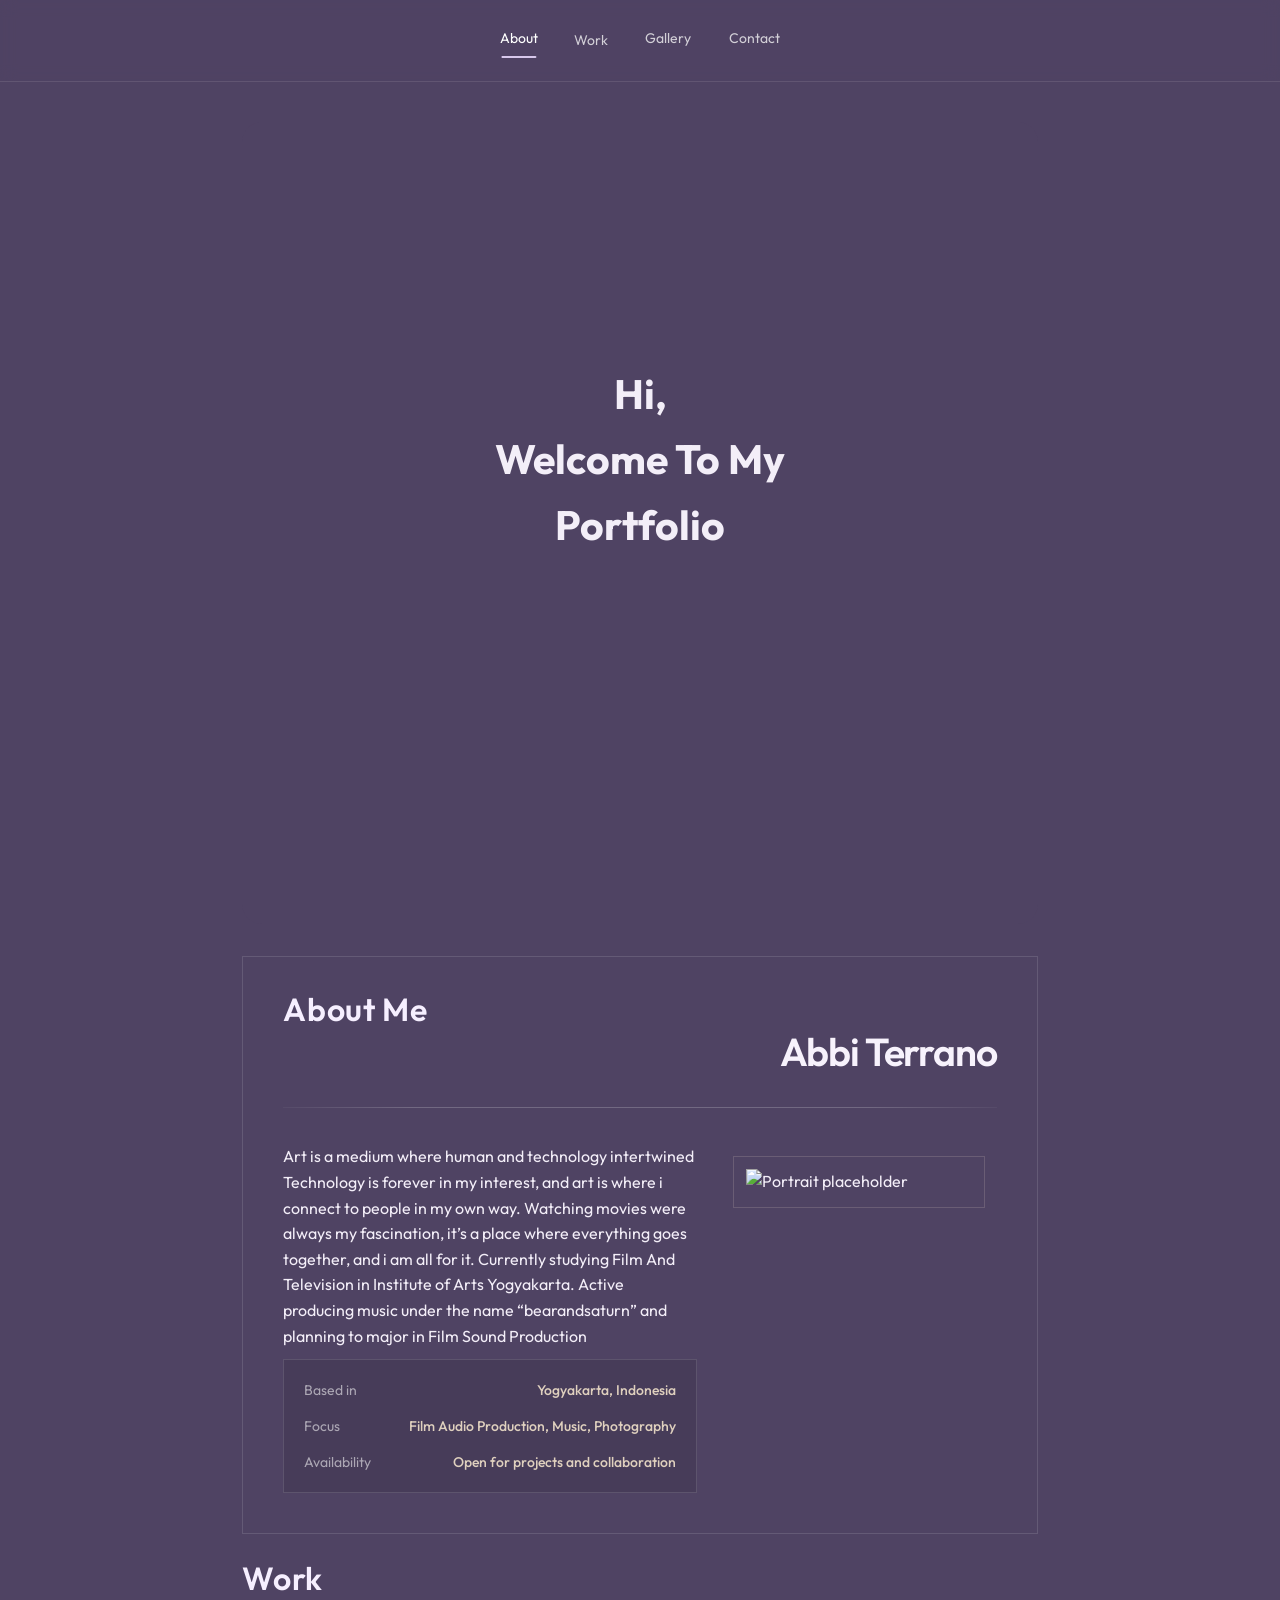
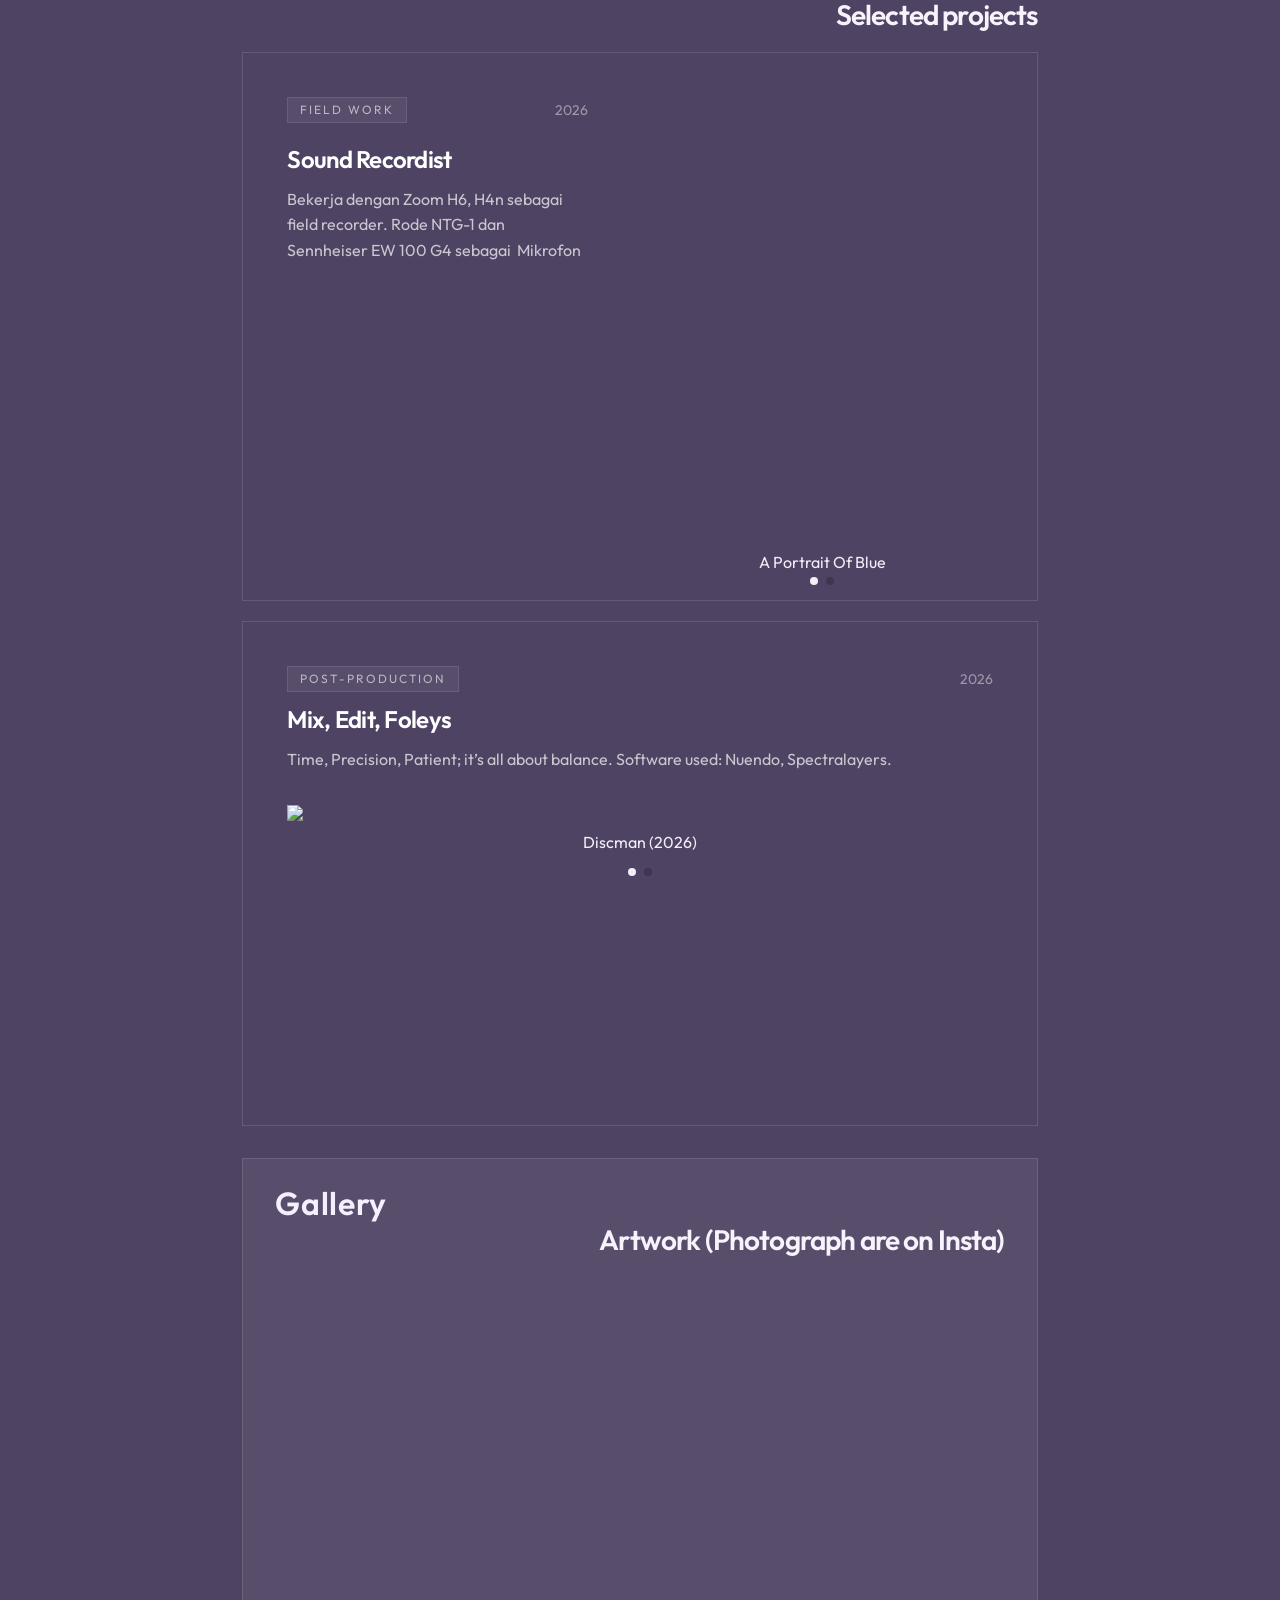
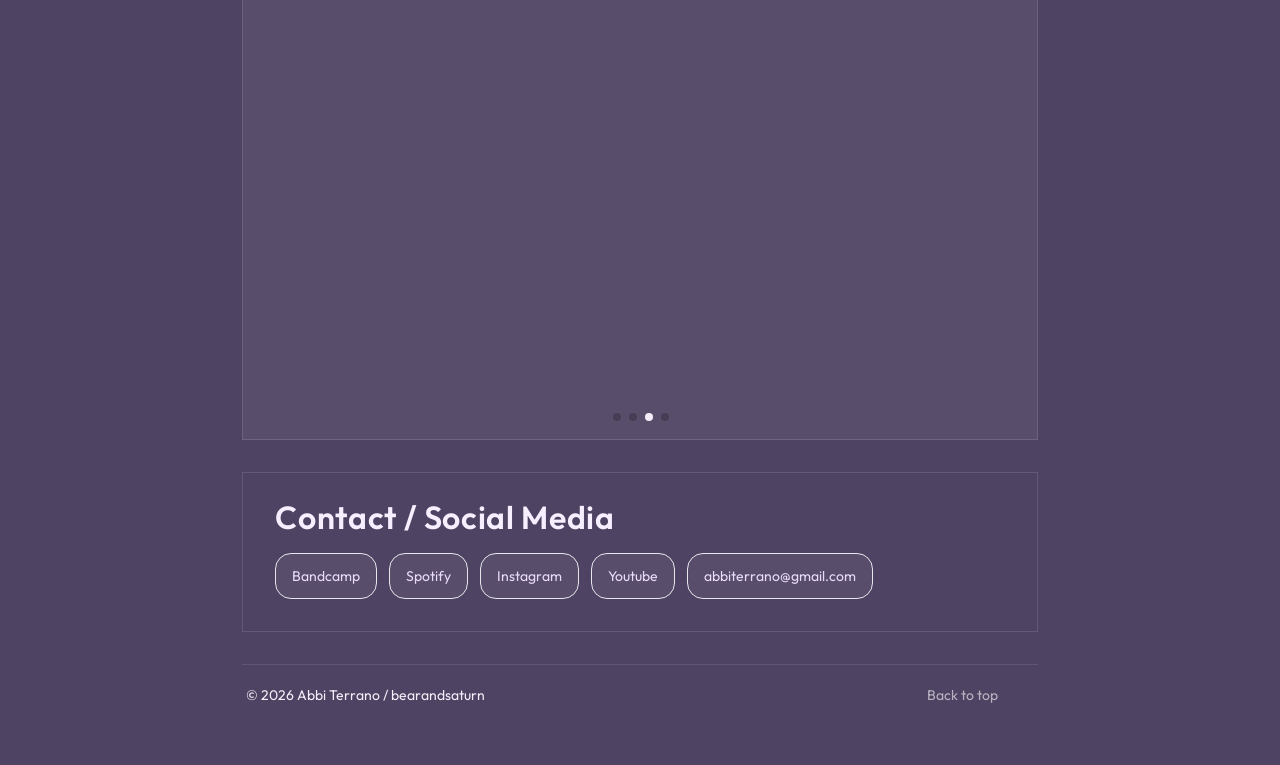
==== commit 8f0b676f: "Update index.html" ====
--- a/index.html
+++ b/index.html
@@ -1,6 +1,6 @@
 <!DOCTYPE html>
 <html lang="en"><head><link href="https://cdn.jsdelivr.net/npm/swiper@11/swiper-bundle.min.css" rel="stylesheet"><link href="https://cdn.jsdelivr.net/npm/swiper@11/swiper-bundle.min.css" rel="stylesheet"><link href="https://cdn.jsdelivr.net/npm/swiper@11/swiper-bundle.min.css" rel="stylesheet">
-    <title>Abbi's</title>
+    <title>Portfolio One Page</title>
   <meta charset="UTF-8">
   <meta name="viewport" content="width=device-width, initial-scale=1.0">
   <meta name="robots" content="index,follow">
@@ -8,9 +8,9 @@
   <link rel="preconnect" href="https://fonts.googleapis.com">
 <link rel="preconnect" href="https://fonts.gstatic.com" crossorigin="">
 <link href="https://fonts.googleapis.com/css2?family=Outfit:wght@300;400;500;600;700;800&amp;display=swap" rel="stylesheet">
-  <style>* { box-sizing: border-box; } body {margin: 0;}:root{--gjs-t-color-primary:#d7c7eb;--gjs-t-color-secondary:#b9abc9;--gjs-t-color-accent:#f0b8a8;--gjs-t-color-success:#9bc7b0;--gjs-t-color-warning:#e7c98d;--gjs-t-color-error:#d79aa3;}.gjs-t-body{background-color:#4f4363;color:#f3eef8;font-size:16px;line-height:1.6;}.gjs-t-h1{color:#fbf8ff;font-size:56px;line-height:1.05;}.gjs-t-h2{color:#f7f2fc;font-size:28px;line-height:1.2;}.gjs-t-button{background-color:#f0b8a8;color:#2f233f;border-radius:16px;}.gjs-t-link{color:#eadcf8;text-decoration:none;}.gjs-t-border{border-color:rgba(255,255,255,0.12);padding-top:12px;padding-right:12px;padding-bottom:0px;padding-left:12px;margin-top:0px;margin-right:0px;margin-bottom:0px;margin-left:0px;background-image:unset;background-position:unset;background-size:unset;background-size-options:unset;background-repeat:unset;background-attachment:unset;background-origin:unset;border-radius:20px;}html{scroll-behavior:smooth;}body{font-family:'Outfit',sans-serif;margin:0;line-height:inherit;}*, ::before, ::after{box-sizing:border-box;border-width:0;border-style:solid;border-color:#e5e7eb;}html, :host{line-height:1.5;-webkit-text-size-adjust:100%;-moz-tab-size:4;tab-size:4;font-family:ui-sans-serif, system-ui, sans-serif, "Apple Color Emoji", "Segoe UI Emoji", "Segoe UI Symbol", "Noto Color Emoji";font-feature-settings:normal;font-variation-settings:normal;-webkit-tap-highlight-color:transparent;}hr{height:0;color:inherit;border-top-width:1px;}abbr:where([title]){text-decoration:underline dotted;}h1, h2, h3, h4, h5, h6{font-size:inherit;font-weight:inherit;}a{color:inherit;text-decoration:inherit;}b, strong{font-weight:bolder;}code, kbd, samp, pre{font-family:ui-monospace, SFMono-Regular, Menlo, Monaco, Consolas, "Liberation Mono", "Courier New", monospace;font-feature-settings:normal;font-variation-settings:normal;font-size:1em;}small{font-size:80%;}sub, sup{font-size:75%;line-height:0;position:relative;vertical-align:baseline;}sub{bottom:-0.25em;}sup{top:-0.5em;}table{text-indent:0;border-color:inherit;border-collapse:collapse;}button, input, optgroup, select, textarea{font-family:inherit;font-feature-settings:inherit;font-variation-settings:inherit;font-size:100%;font-weight:inherit;line-height:inherit;letter-spacing:inherit;color:inherit;margin:0;padding:0;}button, select{text-transform:none;}button, input:where([type='button']), input:where([type='reset']), input:where([type='submit']){-webkit-appearance:button;background-color:transparent;background-image:none;}:-moz-focusring{outline:auto;}:-moz-ui-invalid{box-shadow:none;}progress{vertical-align:baseline;}::-webkit-inner-spin-button, ::-webkit-outer-spin-button{height:auto;}[type='search']{-webkit-appearance:textfield;outline-offset:-2px;}::-webkit-search-decoration{-webkit-appearance:none;}::-webkit-file-upload-button{-webkit-appearance:button;font:inherit;}summary{display:list-item;}blockquote, dl, dd, h1, h2, h3, h4, h5, h6, hr, figure, p, pre{margin:0;}fieldset{margin:0;padding:0;}legend{padding:0;}ol, ul, menu{list-style:none;margin:0;padding:0;}dialog{padding:0;}textarea{resize:vertical;}input::placeholder, textarea::placeholder{opacity:1;color:#9ca3af;}button, [role="button"]{cursor:pointer;}:disabled{cursor:default;}img, svg, video, canvas, audio, iframe, embed, object{display:block;vertical-align:middle;}img, video{max-width:100%;height:auto;}[hidden]{display:none;}.cls-pox6h5{-webkit-font-smoothing:antialiased;-moz-osx-font-smoothing:grayscale;}.page-shell{min-height:100vh;width:100%;}.header{position:sticky;top:0px;z-index:30;border-bottom-width:1px;border-color:rgb(255 255 255 / 0.1);background-color:rgb(79 67 99 / 0.9);backdrop-filter:blur(8px);}.header-inner{margin-left:auto;margin-right:auto;display:flex;max-width:80rem;align-items:center;justify-content:space-between;padding-left:2rem;padding-right:2rem;padding-top:1.25rem;padding-bottom:1.25rem;}.brand-link{display:inline-flex;align-items:center;gap:0.75rem;border-radius:9999px;border-width:1px;border-color:rgb(255 255 255 / 0.1);background-color:rgb(255 255 255 / 0.05);padding-left:1rem;padding-right:1rem;padding-top:0.5rem;padding-bottom:0.5rem;font-size:0.875rem;line-height:1.25rem;font-weight:600;text-transform:uppercase;letter-spacing:0.18em;color:rgb(255 255 255 / 0.9);transition-property:color, background-color, border-color, text-decoration-color, fill, stroke, opacity, box-shadow, transform, filter, backdrop-filter;transition-timing-function:cubic-bezier(0.4, 0, 0.2, 1);transition-duration:150ms;}.brand-link:hover{border-color:rgb(255 255 255 / 0.2);background-color:rgb(255 255 255 / 0.1);color:rgb(255 255 255 / 1);}.brand-dot{height:0.625rem;width:0.625rem;border-radius:9999px;background-color:rgb(240 184 168 / 1);}.navigation{display:flex;align-items:center;gap:0.75rem;}.nav-link{border-radius:9999px;padding-left:1rem;padding-right:1rem;padding-top:0.5rem;padding-bottom:0.5rem;font-size:0.875rem;line-height:1.25rem;color:rgb(255 255 255 / 0.75);transition-property:color, background-color, border-color, text-decoration-color, fill, stroke, opacity, box-shadow, transform, filter, backdrop-filter;transition-timing-function:cubic-bezier(0.4, 0, 0.2, 1);transition-duration:150ms;}.nav-link:hover{background-color:rgb(255 255 255 / 0.1);color:rgb(255 255 255 / 1);}.main-content{margin-left:auto;margin-right:auto;display:flex;max-width:80rem;justify-content:flex-start;padding-left:2rem;padding-right:2rem;padding-top:2.5rem;padding-bottom:2.5rem;}.aligned-content-column{margin-right:auto;display:flex;width:100%;max-width:56rem;flex-direction:column;gap:2rem;}.hero-section{display:flex;flex-direction:column;gap:2rem;border-width:1px;padding:2.5rem;box-shadow:none !important;}.hero-meta{display:flex;align-items:center;gap:0.75rem;font-size:0.875rem;line-height:1.25rem;color:rgb(255 255 255 / 0.65);}.meta-indicator{height:0.5rem;width:0.5rem;border-radius:9999px;background-color:rgb(155 199 176 / 1);}.meta-text{text-transform:uppercase;letter-spacing:0.16em;}.hero-copy{display:flex;flex-direction:column;gap:1.25rem;}.hero-title{max-width:48rem;font-weight:600;letter-spacing:-0.04em;}.hero-description{max-width:42rem;font-size:1.125rem;line-height:1.75rem;}.hero-actions{display:flex;flex-wrap:wrap;align-items:center;gap:1rem;}.primary-button{display:inline-flex;align-items:center;gap:0.75rem;border-width:1px;border-color:rgb(240 184 168 / 1);padding-left:1.25rem;padding-right:1.25rem;padding-top:0.75rem;padding-bottom:0.75rem;font-size:0.875rem;line-height:1.25rem;font-weight:600;transition-property:color, background-color, border-color, text-decoration-color, fill, stroke, opacity, box-shadow, transform, filter, backdrop-filter;transition-timing-function:cubic-bezier(0.4, 0, 0.2, 1);transition-duration:150ms;}.primary-button:hover{outline-style:solid;outline-width:2px;outline-color:#f5cec2;}.button-icon{height:1rem;width:1rem;}.secondary-button{display:inline-flex;align-items:center;gap:0.75rem;border-radius:1rem;border-width:1px;background-color:rgb(255 255 255 / 0.05);padding-left:1.25rem;padding-right:1.25rem;padding-top:0.75rem;padding-bottom:0.75rem;font-size:0.875rem;line-height:1.25rem;font-weight:500;transition-property:color, background-color, border-color, text-decoration-color, fill, stroke, opacity, box-shadow, transform, filter, backdrop-filter;transition-timing-function:cubic-bezier(0.4, 0, 0.2, 1);transition-duration:150ms;}.secondary-button:hover{border-color:rgb(255 255 255 / 0.25);background-color:rgb(255 255 255 / 0.1);outline-style:solid;outline-width:2px;outline-color:rgb(255 255 255 / 0.1);}.hero-stats{display:grid;grid-template-columns:repeat(3, minmax(0, 1fr));gap:1rem;}.stat-card{display:flex;flex-direction:column;gap:0.25rem;border-width:1px;background-color:rgb(0 0 0 / 0.1);padding:1.25rem;box-shadow:none !important;}.stat-value{font-size:1.5rem;line-height:2rem;font-weight:600;color:rgb(255 255 255 / 1);}.stat-label{font-size:0.875rem;line-height:1.25rem;color:rgb(255 255 255 / 0.6);}.about-section{display:flex;flex-direction:column;gap:1.5rem;border-width:1px;background-color:rgb(255 255 255 / 0.05);padding:2rem;box-shadow:none !important;}.section-heading{display:flex;flex-direction:column;gap:0.5rem;}.section-eyebrow{font-size:2rem;line-height:1.5rem;font-weight:600;text-transform:none;letter-spacing:0.02em;color:rgb(246, 239, 255);}.section-title{font-weight:600;letter-spacing:-0.03em;}.section-body{display:grid;grid-template-columns:1.2fr 0.8fr;gap:1.5rem;}.info-panel{display:flex;flex-direction:column;gap:1rem;border-width:1px;background-color:rgb(0 0 0 / 0.1);padding:1.25rem;}.info-row{display:flex;align-items:center;justify-content:space-between;gap:1rem;}.info-label{font-size:0.875rem;line-height:1.25rem;color:rgb(255 255 255 / 0.55);}.info-value{font-size:0.875rem;line-height:1.25rem;font-weight:500;color:rgb(223, 208, 190);}.projects-section{display:flex;flex-direction:column;gap:1.25rem;}.project-list{display:flex;flex-direction:column;gap:1.25rem;}.project-card{overflow:hidden;border-width:1px;box-shadow:none !important;}.project-content{display:grid;grid-template-columns:0.9fr 1fr;gap:0px;}.project-text-panel{display:flex;flex-direction:column;gap:1.25rem;padding:2rem;}.project-top-row{display:flex;align-items:center;justify-content:space-between;gap:1rem;}.project-tag{border-radius:9999px;border-width:1px;border-color:rgb(255 255 255 / 0.1);background-color:rgb(255 255 255 / 0.05);padding-left:0.75rem;padding-right:0.75rem;padding-top:0.25rem;padding-bottom:0.25rem;font-size:0.75rem;line-height:1rem;text-transform:uppercase;letter-spacing:0.16em;color:rgb(255 255 255 / 0.6);}.project-year{font-size:0.875rem;line-height:1.25rem;color:rgb(255 255 255 / 0.45);}.project-copy{display:flex;flex-direction:column;gap:0.75rem;}.project-title{font-size:1.5rem;line-height:2rem;font-weight:600;letter-spacing:-0.03em;color:rgb(255 255 255 / 1);}.project-description{color:rgb(255 255 255 / 0.7);}.project-meta-list{display:flex;flex-wrap:wrap;gap:0.75rem;font-size:0.875rem;line-height:1.25rem;color:rgb(255 255 255 / 0.6);}.meta-chip{border-radius:9999px;border-width:1px;border-color:rgb(255 255 255 / 0.1);padding-left:0.75rem;padding-right:0.75rem;padding-top:0.25rem;padding-bottom:0.25rem;}.project-link{display:inline-flex;width:max-content;align-items:center;gap:0.75rem;border-radius:9999px;border-width:1px;border-color:rgb(255 255 255 / 0.1);background-color:rgb(255 255 255 / 0.05);padding-left:1rem;padding-right:1rem;padding-top:0.5rem;padding-bottom:0.5rem;font-size:0.875rem;line-height:1.25rem;transition-property:color, background-color, border-color, text-decoration-color, fill, stroke, opacity, box-shadow, transform, filter, backdrop-filter;transition-timing-function:cubic-bezier(0.4, 0, 0.2, 1);transition-duration:150ms;}.project-link:hover{border-color:rgb(255 255 255 / 0.2);background-color:rgb(255 255 255 / 0.1);outline-style:solid;outline-width:2px;outline-color:rgb(255 255 255 / 0.1);}.link-icon{height:1rem;width:1rem;}.project-image-panel{min-height:320px;}.project-image{height:100%;width:100%;object-fit:cover;}.gallery-section{display:flex;flex-direction:column;gap:1.25rem;border-width:1px;background-color:rgb(255 255 255 / 0.05);padding:2rem;box-shadow:none !important;}.gallery-grid{display:grid;grid-template-columns:repeat(3, minmax(0, 1fr));gap:1rem;}.gallery-item{overflow:hidden;border-width:1px;background-color:rgb(0 0 0 / 0.1);}.gallery-image{height:16rem;width:100%;object-fit:cover;}.contact-section{display:flex;flex-direction:column;gap:1.5rem;border-width:1px;padding:2rem;box-shadow:none !important;}.contact-layout{display:grid;grid-template-columns:1fr 0.95fr;gap:1.5rem;}.contact-intro{display:flex;flex-direction:column;gap:1rem;}.contact-text{max-width:36rem;}.link-group{display:flex;flex-wrap:wrap;gap:0.75rem;}.social-link{display:inline-flex;align-items:center;gap:0.75rem;border-radius:1rem;border-width:1px;background-color:rgb(255 255 255 / 0.05);padding-left:1rem;padding-right:1rem;padding-top:0.75rem;padding-bottom:0.75rem;font-size:0.875rem;line-height:1.25rem;transition-property:color, background-color, border-color, text-decoration-color, fill, stroke, opacity, box-shadow, transform, filter, backdrop-filter;transition-timing-function:cubic-bezier(0.4, 0, 0.2, 1);transition-duration:150ms;}.social-link:hover{border-color:rgb(255 255 255 / 0.2);background-color:rgb(255 255 255 / 0.1);outline-style:solid;outline-width:2px;outline-color:rgb(255 255 255 / 0.1);}.contact-card{display:flex;flex-direction:column;gap:1rem;border-width:1px;background-color:rgb(0 0 0 / 0.1);padding:1.25rem;}.contact-row{display:flex;align-items:center;gap:0.75rem;}.row-icon{height:1.25rem;width:1.25rem;}.footer{display:flex;align-items:center;justify-content:space-between;gap:1rem;border-top-width:1px;border-color:rgb(255 255 255 / 0.1);padding-left:0.25rem;padding-right:0.25rem;padding-top:0.75rem;padding-bottom:0.75rem;font-size:0.875rem;line-height:1.25rem;}.footer-link{display:inline-flex;align-items:center;gap:0.5rem;border-radius:9999px;padding-left:0.75rem;padding-right:0.75rem;padding-top:0.5rem;padding-bottom:0.5rem;color:rgb(255 255 255 / 0.6);transition-property:color, background-color, border-color, text-decoration-color, fill, stroke, opacity, box-shadow, transform, filter, backdrop-filter;transition-timing-function:cubic-bezier(0.4, 0, 0.2, 1);transition-duration:150ms;}.footer-link:hover{background-color:rgb(255 255 255 / 0.1);color:rgb(255 255 255 / 1);}.footer-icon{height:1rem;width:1rem;}#ixc4l{max-width:none;width:100%;}#ix18b{max-width:none;width:70%;gap:2rem;align-items:stretch;align-self:center;flex-wrap:nowrap;margin-top:auto;margin-bottom:auto;margin-left:auto;}#home{max-width:none;width:75em;}.chapter-nav-shell{display:flex;flex-direction:column;align-items:center;gap:0.65rem;width:100%;}.chapter-label{font-size:0.72rem;line-height:1rem;letter-spacing:0.24em;text-transform:uppercase;color:rgb(255 255 255 / 0.5);}.chapter-nav{justify-content:center;gap:0.5rem;flex-wrap:wrap;}.chapter-link{position:relative;padding-bottom:0.8rem;}.chapter-link::after{content:"";position:absolute;left:50%;bottom:0.15rem;transform:translateX(-50%);width:0;height:2px;border-radius:999px;background-color:var(--gjs-t-color-primary);transition:width 150ms cubic-bezier(0.4,0,0.2,1),background-color 150ms cubic-bezier(0.4,0,0.2,1);}.chapter-link:hover::after{width:1.5rem;background-color:var(--gjs-t-color-accent);}.chapter-link:focus-visible::after{width:1.5rem;background-color:var(--gjs-t-color-accent);}.chapter-link.chapter-active{color:rgb(255 255 255 / 1);}.chapter-link.chapter-active::after{width:2.2rem;background-color:var(--gjs-t-color-primary);}.chapter-marker{height:1px;width:100%;max-width:16rem;background:linear-gradient(90deg, rgb(255 255 255 / 0), rgb(255 255 255 / 0.22), rgb(255 255 255 / 0));}.header-inner.chapter-header{justify-content:center;}*{box-sizing:border-box;}.merged-divider{height:1px;width:100%;background:linear-gradient(90deg, rgba(255,255,255,0.04) 0%, rgba(255,255,255,0.2) 18%, rgba(255,255,255,0.2) 82%, rgba(255,255,255,0.04) 100%);}.merged-about{display:flex;flex-direction:column;gap:1.5rem;padding-top:0.25rem;}.merged-intro{display:grid;grid-template-columns:1.2fr 0.8fr;gap:1.5rem;align-items:start;padding-top:0px;padding-right:0px;padding-bottom:0px;padding-left:0px;}.merged-copy{color:rgb(255 255 255 / 0.72);max-width:42rem;}.merged-note{display:flex;align-items:flex-start;gap:0.75rem;border-width:1px;border-radius:16px;border-color:rgb(255 255 255 / 0.1);background-color:rgb(255 255 255 / 0.04);padding:1rem;}.merged-note-icon{height:1.1rem;width:1.1rem;flex-shrink:0;margin-top:0.15rem;}.merged-note-text{font-size:0.875rem;line-height:1.5;color:rgb(255 255 255 / 0.68);}.anchor-hide{display:block;height:0;min-height:0;padding:0;border:0;overflow:hidden;background:transparent;box-shadow:none !important;}.gjs-t-h2.section-title{text-align:right;}#ir72gd{border:1px solid rgba(255,255,255,0.1);background-color:rgba(255,255,255,0.03);padding:1rem;color:rgba(255, 255, 255, 0.87);font-size:0.875rem;line-height:1.6;}#i38nnu{display:flex;flex-direction:column;gap:1rem;}#i1wtoq-2{overflow:hidden;border-width:1px;padding:0.75rem;border-top-left-radius:0px;border-top-right-radius:0px;border-bottom-right-radius:0px;border-bottom-left-radius:0px;}#i0549g{display:flex;flex-direction:column;gap:1rem;}#about-3{border-top-width:0px;border-right-width:0px;border-bottom-width:0px;border-left-width:0px;margin-top:0px;margin-right:0px;margin-bottom:0px;margin-left:0px;justify-content:space-between;align-items:center;align-self:stretch;}#ih8rwh{border-top-left-radius:0px;border-top-right-radius:0px;border-bottom-right-radius:0px;border-bottom-left-radius:0px;}#igeefv{border-top-left-radius:0px;border-top-right-radius:0px;border-bottom-right-radius:0px;border-bottom-left-radius:0px;}#iwd7hi-2{align-self:stretch;text-align:center;flex:0 0 auto;font-size:41px;padding-top:200px;padding-right:200px;padding-bottom:200px;padding-left:200px;margin-top:0px;margin-right:0px;margin-bottom:125px;margin-left:0px;}#iuh44-2{font-size:39px;}#i2i9u{background-image:linear-gradient(rgba(255,255,255,0.2) 1%, rgba(255,255,255,0.2) 100%);}#ihhnh{margin-top:0px;margin-right:0px;margin-bottom:0px;margin-left:0px;}#i9p3hx{max-width:38rem;color:rgba(255,255,255,0.68);font-size:0.95rem;line-height:1.7;}#irrn8h{width:1rem;height:1rem;}#i2rv7k{display:inline-flex;align-items:center;justify-content:center;width:3rem;height:3rem;border:1px solid rgba(255,255,255,0.12);background-color:rgba(255,255,255,0.05);color:#f3eef8;transition:background-color 150ms ease,border-color 150ms ease,outline-color 150ms ease;}#iblmzk{width:1rem;height:1rem;}#it7lm1{display:inline-flex;align-items:center;justify-content:center;width:3rem;height:3rem;border:1px solid rgba(255,255,255,0.12);background-color:rgba(255,255,255,0.05);color:#f3eef8;transition:background-color 150ms ease,border-color 150ms ease,outline-color 150ms ease;}#ioq0k5{display:flex;align-items:center;gap:0.75rem;}#ilo0j9{display:flex;align-items:flex-end;justify-content:space-between;gap:1rem;flex-wrap:wrap;border-top:1px solid rgba(255,255,255,0.08);padding-top:1rem;}#ito5pj{height:30rem;}#i9jtmh{font-size:0.74rem;letter-spacing:0.14em;text-transform:uppercase;color:rgba(255,255,255,0.48);}#i0vuc5{font-size:0.98rem;color:rgba(255,255,255,0.88);}#ixh8m7{display:flex;flex-direction:column;gap:0.2rem;}#ijlp3i{font-size:0.88rem;color:rgba(223,208,190,0.92);}#ixviyp{display:flex;align-items:center;justify-content:space-between;gap:1rem;padding:1rem 1.1rem;border-top:1px solid rgba(255,255,255,0.08);}#i993as{scroll-snap-align:start;display:flex;flex-direction:column;gap:0;border-width:1px;padding:0;background-color:rgba(0,0,0,0.14);min-width:0;}#iiu1fe{height:30rem;}#ia5hhh{font-size:0.74rem;letter-spacing:0.14em;text-transform:uppercase;color:rgba(255,255,255,0.48);}#icp1q4{font-size:0.98rem;color:rgba(255,255,255,0.88);}#iqq0zn{display:flex;flex-direction:column;gap:0.2rem;}#i76omv{font-size:0.88rem;color:rgba(223,208,190,0.92);}#i3khtp{display:flex;align-items:center;justify-content:space-between;gap:1rem;padding:1rem 1.1rem;border-top:1px solid rgba(255,255,255,0.08);}#iz6ksk{scroll-snap-align:start;display:flex;flex-direction:column;gap:0;border-width:1px;padding:0;background-color:rgba(0,0,0,0.14);min-width:0;}#ijdi3l{height:30rem;}#inolq4{font-size:0.74rem;letter-spacing:0.14em;text-transform:uppercase;color:rgba(255,255,255,0.48);}#i02jla{font-size:0.98rem;color:rgba(255,255,255,0.88);}#inffrc{display:flex;flex-direction:column;gap:0.2rem;}#iappfl{font-size:0.88rem;color:rgba(223,208,190,0.92);}#iu9ryw{display:flex;align-items:center;justify-content:space-between;gap:1rem;padding:1rem 1.1rem;border-top:1px solid rgba(255,255,255,0.08);}#ik7eyi{scroll-snap-align:start;display:flex;flex-direction:column;gap:0;border-width:1px;padding:0;background-color:rgba(0,0,0,0.14);min-width:0;}#idznab{display:grid;grid-auto-flow:column;grid-auto-columns:100%;grid-template-columns:none;overflow-x:auto;overflow-y:hidden;scroll-snap-type:x mandatory;scroll-behavior:smooth;gap:1rem;padding-top:0.25rem;padding-bottom:0.25rem;scrollbar-width:none;-ms-overflow-style:none;}#i0lmuy{border-top-left-radius:0px;border-top-right-radius:0px;border-bottom-right-radius:0px;border-bottom-left-radius:0px;}.swiper-pagination-bullet-active{background-color:currentColor;}.swiper-pagination-progressbar-fill{--swiper-pagination-color:currentColor;}#isopkl{padding:50px;padding-top:30px;padding-right:30px;padding-bottom:30px;padding-left:30px;}#i3huu3{text-align:center;}#i41jyg{border-top-left-radius:0px;border-top-right-radius:0px;border-bottom-right-radius:0px;border-bottom-left-radius:0px;}#igq1ed{text-align:center;}#im6882{padding:50px;padding-top:30px;padding-right:30px;padding-bottom:30px;padding-left:30px;}#i3xegi{border-top-left-radius:0px;border-top-right-radius:0px;border-bottom-right-radius:0px;border-bottom-left-radius:0px;}#ixapuj{padding-top:1rem;padding-right:2rem;padding-bottom:1rem;padding-left:2rem;}#iyuu73{display:block;}#io80k6{padding:10px;margin-top:35px;text-align:center;margin-bottom:-12px;}#imlxgj{padding:50px;padding-top:36px;padding-right:36px;padding-bottom:36px;padding-left:36px;}#i0neza-2{background-image:url('https://cdn.grapesjs.com/workspaces/cmv3uvys0gio9ysyk8govlot3/assets/74ecc735-4d99-42a3-956b-65a7d53f1951__screenshot-532.png');background-size:contain;background-position:center center;background-attachment:scroll;background-repeat:no-repeat;padding-top:179px;padding-right:162px;padding-bottom:162px;padding-left:162px;position:static;top:0%;right:auto;z-index:76;bottom:0%;left:0%;height:199px;transform:scale(122%);margin-top:auto;margin-right:auto;margin-bottom:auto;margin-left:auto;width:83%;}#io80k6-2{padding:10px;margin-top:35px;text-align:center;margin-bottom:-12px;}#imlxgj-2{padding:50px;padding-top:36px;padding-right:36px;padding-bottom:36px;padding-left:36px;}#ir5ues-2{width:100%;max-width:42rem;gap:0.5rem;}#iusmg-2{display:flex;width:100%;justify-content:center;flex-wrap:wrap;gap:0.4rem;}#itqxk-2{display:inline-flex;align-items:center;justify-content:center;min-height:2.5rem;padding:0.55rem 0.9rem;text-align:center;white-space:nowrap;}#i0neza-2{background-image:url('https://cdn.grapesjs.com/workspaces/cmv3uvys0gio9ysyk8govlot3/assets/74ecc735-4d99-42a3-956b-65a7d53f1951__screenshot-532.png');background-size:contain;background-position:center center;background-attachment:scroll;background-repeat:no-repeat;}#ir72gd-2{padding-bottom:10px;}#ixapuj-2{display:block;}#ih8rwh-2{display:flex;flex-direction:column;border-top-left-radius:0px;border-top-right-radius:0px;border-bottom-right-radius:0px;border-bottom-left-radius:0px;}#izbykp-2{display:block;}#iyuu73-2{display:block;}#igdwjk{padding:50px;padding-top:0px;padding-right:32px;padding-bottom:36px;padding-left:32px;}#ik31s7{text-align:center;padding-top:9px;}#ibsnrh{text-align:center;padding-top:9px;}#iinmlf{padding:50px;padding-top:0px;padding-right:32px;padding-bottom:36px;padding-left:32px;}#ii90a4{padding-bottom:25px;padding-top:5px;text-align:center;}.gjs-image-box{height:200px;width:100%;}#itd0jk{padding-bottom:25px;padding-top:5px;text-align:center;}#i4fkqf-2{padding-top:12px;padding-right:12px;padding-bottom:12px;padding-left:12px;border-top-width:1px;border-right-width:1px;border-bottom-width:1px;border-left-width:1px;border-top-color:rgba(177, 162, 162, 0.28);border-right-color:rgba(177, 162, 162, 0.28);border-bottom-color:rgba(177, 162, 162, 0.28);border-left-color:rgba(177, 162, 162, 0.28);}#iqowu5{background-image:url('https://cdn.grapesjs.com/workspaces/cmv3uvys0gio9ysyk8govlot3/assets/2b8aa1b9-9827-41ca-a477-b5bd60d93cf9__screenshot-2026-10-11-212532.png');background-size:contain;background-position:center center;background-attachment:scroll;background-repeat:no-repeat;height:30em;}#ilpnwl{background-image:url('https://cdn.grapesjs.com/workspaces/cmv3uvys0gio9ysyk8govlot3/assets/b6ada1aa-b8bf-49cf-b615-ffb70d5fbd3b__screenshot-2026-10-11-213357.png');background-size:contain;background-position:center center;background-attachment:scroll;background-repeat:no-repeat;height:30em;}#about-2-2{border-top-left-radius:0px;border-top-right-radius:0px;border-bottom-right-radius:0px;border-bottom-left-radius:0px;}#igeefv-2{border-top-left-radius:0px;border-top-right-radius:0px;border-bottom-right-radius:0px;border-bottom-left-radius:0px;display:block;flex-direction:column;}#i3xegi-2{border-top-left-radius:0px;border-top-right-radius:0px;border-bottom-right-radius:0px;border-bottom-left-radius:0px;}#i41jyg-2{border-top-left-radius:0px;border-top-right-radius:0px;border-bottom-right-radius:0px;border-bottom-left-radius:0px;}#ihycii-2{padding-top:11px;}#i0lmuy-2{border-top-left-radius:0px;border-top-right-radius:0px;border-bottom-right-radius:0px;border-bottom-left-radius:0px;}#idznab-2{border-top-width:-30px;border-right-width:-30px;border-bottom-width:-30px;border-left-width:-30px;border-top-color:rgba(0, 0, 0, 0.21);border-right-color:rgba(0, 0, 0, 0.21);border-bottom-color:rgba(0, 0, 0, 0.21);border-left-color:rgba(0, 0, 0, 0.21);}#ijltsg{padding:50px;padding-top:0px;padding-right:10px;padding-bottom:40px;padding-left:10px;}#i3pm5h{width:315%;border-top-color:rgba(0, 0, 0, 0.28);border-right-color:rgba(0, 0, 0, 0.28);border-bottom-color:rgba(0, 0, 0, 0.28);border-left-color:rgba(0, 0, 0, 0.28);}#gallery-2{border-top-left-radius:0px;border-top-right-radius:0px;border-bottom-right-radius:0px;border-bottom-left-radius:0px;}#izwqen{background-image:url('https://cdn.grapesjs.com/workspaces/cmv3uvys0gio9ysyk8govlot3/assets/185b294c-afb3-4c55-bc23-4a368b9ba50a__meadow.jpg');background-size:contain;background-position:center center;background-attachment:scroll;background-repeat:no-repeat;height:15rem;}#i9dqy4{background-image:url('https://cdn.grapesjs.com/workspaces/cmv3uvys0gio9ysyk8govlot3/assets/5d1541c0-79a1-4200-ba96-909f62de0bf5__fallen-startitle.jpg');background-size:contain;background-position:center center;background-attachment:scroll;background-repeat:no-repeat;height:15rem;}#i3ncs3{padding:50px;padding-top:0px;padding-right:10px;padding-bottom:40px;padding-left:10px;}#ih66i1{background-image:url('https://cdn.grapesjs.com/workspaces/cmv3uvys0gio9ysyk8govlot3/assets/b84438eb-e685-4280-a582-8692e91ffdda__alpenglow-large.jpg');background-size:contain;background-position:center center;background-attachment:scroll;background-repeat:no-repeat;height:15rem;}#i5po3o{padding:50px;padding-top:0px;padding-right:10px;padding-bottom:40px;padding-left:10px;}#izgp35{background-image:url('https://cdn.grapesjs.com/workspaces/cmv3uvys0gio9ysyk8govlot3/assets/b7303265-03ce-41ce-8b30-c3967fab8ecc__goodbywm-large.jpg');background-size:contain;background-position:center center;background-attachment:scroll;background-repeat:no-repeat;height:15rem;}#iwdech{padding:50px;padding-top:0px;padding-right:10px;padding-bottom:40px;padding-left:10px;}#imo80w{border-top-color:rgba(0, 0, 0, 0.23);border-right-color:rgba(0, 0, 0, 0.23);border-bottom-color:rgba(0, 0, 0, 0.23);border-left-color:rgba(0, 0, 0, 0.23);}#ihwlaf-2{width:205%;}#contact-2{border-top-left-radius:0px;border-top-right-radius:0px;border-bottom-right-radius:0px;border-bottom-left-radius:0px;}@media (max-width: 992px){.gjs-t-h1{font-size:42px;line-height:1.1;}.gjs-t-h2{font-size:24px;line-height:1.25;}.header-inner{padding-left:1.5rem;padding-right:1.5rem;}.main-content{padding-left:1.5rem;padding-right:1.5rem;}.hero-section{padding:2rem;}.hero-description{font-size:1rem;line-height:1.5rem;}.hero-stats{grid-template-columns:repeat(3, minmax(0, 1fr));}.section-body{grid-template-columns:repeat(1, minmax(0, 1fr));}.project-content{grid-template-columns:repeat(1, minmax(0, 1fr));}.project-text-panel{order:1;}.project-image-panel{order:2;min-height:260px;}.gallery-grid{grid-template-columns:repeat(2, minmax(0, 1fr));}.contact-layout{grid-template-columns:repeat(1, minmax(0, 1fr));}.merged-intro{grid-template-columns:repeat(1, minmax(0, 1fr));}#iwd7hi-2{padding-top:165px;padding-right:78px;padding-bottom:279px;padding-left:78px;}#ix18b{width:80%;}#iu9roi{padding-top:0px;padding-right:0px;padding-bottom:0px;padding-left:0px;display:block;margin-top:auto;margin-right:auto;margin-bottom:auto;margin-left:auto;}#igeefv-2{border-top-left-radius:0px;border-top-right-radius:0px;border-bottom-right-radius:0px;border-bottom-left-radius:0px;display:flex;justify-content:space-between;align-items:center;align-self:center;flex:0 1 auto;}#ih8rwh-2{border-top-left-radius:0px;border-top-right-radius:0px;border-bottom-right-radius:0px;border-bottom-left-radius:0px;}#i3xegi-2{border-top-left-radius:0px;border-top-right-radius:0px;border-bottom-right-radius:0px;border-bottom-left-radius:0px;}#i41jyg-2{border-top-left-radius:0px;border-top-right-radius:0px;border-bottom-right-radius:0px;border-bottom-left-radius:0px;}#ihycii-2{padding-top:10px;}#about-2-2{border-top-left-radius:0px;border-top-right-radius:0px;border-bottom-right-radius:0px;border-bottom-left-radius:0px;}#ii90a4{padding-top:5px;padding-bottom:30px;}#itd0jk{padding-top:5px;padding-bottom:30px;}#ilpnwl{background-image:url('https://cdn.grapesjs.com/workspaces/cmv3uvys0gio9ysyk8govlot3/assets/b6ada1aa-b8bf-49cf-b615-ffb70d5fbd3b__screenshot-2026-10-11-213357.png');background-size:contain;background-position:center center;background-attachment:scroll;background-repeat:no-repeat;height:60vh;}#iqowu5{display:block;height:60vh;transform:translateX(0);background-image:url('https://cdn.grapesjs.com/workspaces/cmv3uvys0gio9ysyk8govlot3/assets/2b8aa1b9-9827-41ca-a477-b5bd60d93cf9__screenshot-2026-10-11-212532.png');background-size:contain;background-position:center center;background-attachment:scroll;background-repeat:no-repeat;}#home{width:100%;}}@media (max-width: 480px){.gjs-t-h1{font-size:34px;line-height:1.1;}.gjs-t-h2{font-size:22px;line-height:1.25;}.gjs-t-body{font-size:15px;line-height:1.55;}.header-inner{padding-left:1rem;padding-right:1rem;}.navigation{display:none;}.main-content{padding-left:1rem;padding-right:1rem;}.hero-section{padding:1.25rem;}.hero-description{font-size:0.875rem;line-height:1.25rem;}.hero-stats{grid-template-columns:repeat(1, minmax(0, 1fr));}.about-section{padding:1.25rem;}.project-text-panel{padding:1.25rem;}.project-image-panel{min-height:220px;}.gallery-section{padding:1.25rem;}.gallery-grid{grid-template-columns:repeat(1, minmax(0, 1fr));}.gallery-image{height:14rem;}.contact-section{padding:1.25rem;}.footer{flex-direction:column;align-items:flex-start;}.chapter-nav{gap:0.25rem;}.chapter-link{padding-left:0.75rem;padding-right:0.75rem;padding-bottom:0.7rem;}.chapter-label{font-size:0.68rem;letter-spacing:0.2em;}.merged-note{padding:0.875rem;}#ix18b{width:100%;}#i5lb65{margin-top:0px;margin-right:0px;margin-bottom:0px;margin-left:0px;padding-top:0px;padding-right:0px;padding-bottom:0px;padding-left:0px;height:auto;}#imlxgj{margin-top:auto;margin-right:auto;margin-bottom:auto;margin-left:auto;}#io80k6{margin-top:0px;}#icj8ry-2{background-image:url('https://cdn.grapesjs.com/workspaces/cmv3uvys0gio9ysyk8govlot3/assets/244c9012-141f-4049-9cb1-db4816d416e3__screenshot-534.png');background-size:contain;background-position:center center;background-attachment:scroll;background-repeat:no-repeat;}#icj8ry-2{background-image:url('https://cdn.grapesjs.com/workspaces/cmv3uvys0gio9ysyk8govlot3/assets/244c9012-141f-4049-9cb1-db4816d416e3__screenshot-534.png');background-size:contain;background-position:center center;background-attachment:scroll;background-repeat:no-repeat;}#i0neza-2{padding-top:4px;padding-right:40%;margin-top:0px;margin-right:0px;margin-bottom:0px;margin-left:0px;background-image:url('https://cdn.grapesjs.com/workspaces/cmv3uvys0gio9ysyk8govlot3/assets/74ecc735-4d99-42a3-956b-65a7d53f1951__screenshot-532.png');background-size:contain;background-position:center center;background-attachment:scroll;background-repeat:no-repeat;}#io80k6-2{margin-top:0px;}#imlxgj-2{margin-top:auto;margin-right:auto;margin-bottom:auto;margin-left:auto;padding-top:0px;padding-bottom:0px;}#i0neza-2{background-image:url('https://cdn.grapesjs.com/workspaces/cmv3uvys0gio9ysyk8govlot3/assets/74ecc735-4d99-42a3-956b-65a7d53f1951__screenshot-532.png');background-size:contain;background-position:center center;background-attachment:scroll;background-repeat:no-repeat;}#iinmlf{padding-left:15px;padding-right:4px;}#ih8rwh-2{border-top-left-radius:0px;border-top-right-radius:0px;border-bottom-right-radius:0px;border-bottom-left-radius:0px;}#ijos51-2{padding-top:13px;}#igdwjk{padding-left:11px;padding-right:0px;}#igeefv-2{border-top-left-radius:0px;border-top-right-radius:0px;border-bottom-right-radius:0px;border-bottom-left-radius:0px;}#i41jyg-2{border-top-left-radius:0px;border-top-right-radius:0px;border-bottom-right-radius:0px;border-bottom-left-radius:0px;}#i3xegi-2{border-top-left-radius:0px;border-top-right-radius:0px;border-bottom-right-radius:0px;border-bottom-left-radius:0px;}#ikke2l{padding:50px;padding-top:0px;padding-right:0px;padding-bottom:0px;padding-left:0px;}#ii90a4{text-align:center;padding-top:5px;padding-right:5px;padding-bottom:27px;padding-left:5px;}#iqowu5{background-image:url('https://cdn.grapesjs.com/workspaces/cmv3uvys0gio9ysyk8govlot3/assets/2b8aa1b9-9827-41ca-a477-b5bd60d93cf9__screenshot-2026-10-11-212532.png');background-size:contain;background-position:center center;background-attachment:scroll;background-repeat:no-repeat;flex-direction:column;height:42vh;}#ilpnwl{background-image:url('https://cdn.grapesjs.com/workspaces/cmv3uvys0gio9ysyk8govlot3/assets/b6ada1aa-b8bf-49cf-b615-ffb70d5fbd3b__screenshot-2026-10-11-213357.png');background-size:contain;background-position:center center;background-attachment:scroll;background-repeat:no-repeat;display:block;flex-direction:column;height:42vh;}#itd0jk{text-align:center;padding-top:5px;padding-right:5px;padding-bottom:27px;padding-left:5px;}#ij5n2m{padding:50px;padding-top:0px;padding-right:0px;padding-bottom:0px;padding-left:0px;}#i0lmuy-2{border-top-left-radius:0px;border-top-right-radius:0px;border-bottom-right-radius:0px;border-bottom-left-radius:0px;}#ir72gd-2{padding-bottom:20px;}#i1wtoq-2-2{border-top-left-radius:0px;border-top-right-radius:0px;border-bottom-right-radius:0px;border-bottom-left-radius:0px;padding-top:0px;padding-right:0px;padding-left:0px;}#ivbzie-2-2-2{font-size:1.5rem;}}</style>
+  <style>* { box-sizing: border-box; } body {margin: 0;}:root{--gjs-t-color-primary:#d7c7eb;--gjs-t-color-secondary:#b9abc9;--gjs-t-color-accent:#f0b8a8;--gjs-t-color-success:#9bc7b0;--gjs-t-color-warning:#e7c98d;--gjs-t-color-error:#d79aa3;}.gjs-t-body{background-color:#4f4363;color:#f3eef8;font-size:16px;line-height:1.6;}.gjs-t-h1{color:#fbf8ff;font-size:56px;line-height:1.05;}.gjs-t-h2{color:#f7f2fc;font-size:28px;line-height:1.2;}.gjs-t-button{background-color:#f0b8a8;color:#2f233f;border-radius:16px;}.gjs-t-link{color:#eadcf8;text-decoration:none;}.gjs-t-border{border-color:rgba(255,255,255,0.12);padding-top:12px;padding-right:12px;padding-bottom:0px;padding-left:12px;margin-top:0px;margin-right:0px;margin-bottom:0px;margin-left:0px;background-image:unset;background-position:unset;background-size:unset;background-size-options:unset;background-repeat:unset;background-attachment:unset;background-origin:unset;border-radius:20px;}html{scroll-behavior:smooth;}body{font-family:'Outfit',sans-serif;margin:0;line-height:inherit;}*, ::before, ::after{box-sizing:border-box;border-width:0;border-style:solid;border-color:#e5e7eb;}html, :host{line-height:1.5;-webkit-text-size-adjust:100%;-moz-tab-size:4;tab-size:4;font-family:ui-sans-serif, system-ui, sans-serif, "Apple Color Emoji", "Segoe UI Emoji", "Segoe UI Symbol", "Noto Color Emoji";font-feature-settings:normal;font-variation-settings:normal;-webkit-tap-highlight-color:transparent;}hr{height:0;color:inherit;border-top-width:1px;}abbr:where([title]){text-decoration:underline dotted;}h1, h2, h3, h4, h5, h6{font-size:inherit;font-weight:inherit;}a{color:inherit;text-decoration:inherit;}b, strong{font-weight:bolder;}code, kbd, samp, pre{font-family:ui-monospace, SFMono-Regular, Menlo, Monaco, Consolas, "Liberation Mono", "Courier New", monospace;font-feature-settings:normal;font-variation-settings:normal;font-size:1em;}small{font-size:80%;}sub, sup{font-size:75%;line-height:0;position:relative;vertical-align:baseline;}sub{bottom:-0.25em;}sup{top:-0.5em;}table{text-indent:0;border-color:inherit;border-collapse:collapse;}button, input, optgroup, select, textarea{font-family:inherit;font-feature-settings:inherit;font-variation-settings:inherit;font-size:100%;font-weight:inherit;line-height:inherit;letter-spacing:inherit;color:inherit;margin:0;padding:0;}button, select{text-transform:none;}button, input:where([type='button']), input:where([type='reset']), input:where([type='submit']){-webkit-appearance:button;background-color:transparent;background-image:none;}:-moz-focusring{outline:auto;}:-moz-ui-invalid{box-shadow:none;}progress{vertical-align:baseline;}::-webkit-inner-spin-button, ::-webkit-outer-spin-button{height:auto;}[type='search']{-webkit-appearance:textfield;outline-offset:-2px;}::-webkit-search-decoration{-webkit-appearance:none;}::-webkit-file-upload-button{-webkit-appearance:button;font:inherit;}summary{display:list-item;}blockquote, dl, dd, h1, h2, h3, h4, h5, h6, hr, figure, p, pre{margin:0;}fieldset{margin:0;padding:0;}legend{padding:0;}ol, ul, menu{list-style:none;margin:0;padding:0;}dialog{padding:0;}textarea{resize:vertical;}input::placeholder, textarea::placeholder{opacity:1;color:#9ca3af;}button, [role="button"]{cursor:pointer;}:disabled{cursor:default;}img, svg, video, canvas, audio, iframe, embed, object{display:block;vertical-align:middle;}img, video{max-width:100%;height:auto;}[hidden]{display:none;}.cls-pox6h5{-webkit-font-smoothing:antialiased;-moz-osx-font-smoothing:grayscale;}.page-shell{min-height:100vh;width:100%;}.header{position:sticky;top:0px;z-index:30;border-bottom-width:1px;border-color:rgb(255 255 255 / 0.1);background-color:rgb(79 67 99 / 0.9);backdrop-filter:blur(8px);}.header-inner{margin-left:auto;margin-right:auto;display:flex;max-width:80rem;align-items:center;justify-content:space-between;padding-left:2rem;padding-right:2rem;padding-top:1.25rem;padding-bottom:1.25rem;}.brand-link{display:inline-flex;align-items:center;gap:0.75rem;border-radius:9999px;border-width:1px;border-color:rgb(255 255 255 / 0.1);background-color:rgb(255 255 255 / 0.05);padding-left:1rem;padding-right:1rem;padding-top:0.5rem;padding-bottom:0.5rem;font-size:0.875rem;line-height:1.25rem;font-weight:600;text-transform:uppercase;letter-spacing:0.18em;color:rgb(255 255 255 / 0.9);transition-property:color, background-color, border-color, text-decoration-color, fill, stroke, opacity, box-shadow, transform, filter, backdrop-filter;transition-timing-function:cubic-bezier(0.4, 0, 0.2, 1);transition-duration:150ms;}.brand-link:hover{border-color:rgb(255 255 255 / 0.2);background-color:rgb(255 255 255 / 0.1);color:rgb(255 255 255 / 1);}.brand-dot{height:0.625rem;width:0.625rem;border-radius:9999px;background-color:rgb(240 184 168 / 1);}.navigation{display:flex;align-items:center;gap:0.75rem;}.nav-link{border-radius:9999px;padding-left:1rem;padding-right:1rem;padding-top:0.5rem;padding-bottom:0.5rem;font-size:0.875rem;line-height:1.25rem;color:rgb(255 255 255 / 0.75);transition-property:color, background-color, border-color, text-decoration-color, fill, stroke, opacity, box-shadow, transform, filter, backdrop-filter;transition-timing-function:cubic-bezier(0.4, 0, 0.2, 1);transition-duration:150ms;}.nav-link:hover{background-color:rgb(255 255 255 / 0.1);color:rgb(255 255 255 / 1);}.main-content{margin-left:auto;margin-right:auto;display:flex;max-width:80rem;justify-content:flex-start;padding-left:2rem;padding-right:2rem;padding-top:2.5rem;padding-bottom:2.5rem;}.aligned-content-column{margin-right:auto;display:flex;width:100%;max-width:56rem;flex-direction:column;gap:2rem;}.hero-section{display:flex;flex-direction:column;gap:2rem;border-width:1px;padding:2.5rem;box-shadow:none !important;}.hero-meta{display:flex;align-items:center;gap:0.75rem;font-size:0.875rem;line-height:1.25rem;color:rgb(255 255 255 / 0.65);}.meta-indicator{height:0.5rem;width:0.5rem;border-radius:9999px;background-color:rgb(155 199 176 / 1);}.meta-text{text-transform:uppercase;letter-spacing:0.16em;}.hero-copy{display:flex;flex-direction:column;gap:1.25rem;}.hero-title{max-width:48rem;font-weight:600;letter-spacing:-0.04em;}.hero-description{max-width:42rem;font-size:1.125rem;line-height:1.75rem;}.hero-actions{display:flex;flex-wrap:wrap;align-items:center;gap:1rem;}.primary-button{display:inline-flex;align-items:center;gap:0.75rem;border-width:1px;border-color:rgb(240 184 168 / 1);padding-left:1.25rem;padding-right:1.25rem;padding-top:0.75rem;padding-bottom:0.75rem;font-size:0.875rem;line-height:1.25rem;font-weight:600;transition-property:color, background-color, border-color, text-decoration-color, fill, stroke, opacity, box-shadow, transform, filter, backdrop-filter;transition-timing-function:cubic-bezier(0.4, 0, 0.2, 1);transition-duration:150ms;}.primary-button:hover{outline-style:solid;outline-width:2px;outline-color:#f5cec2;}.button-icon{height:1rem;width:1rem;}.secondary-button{display:inline-flex;align-items:center;gap:0.75rem;border-radius:1rem;border-width:1px;background-color:rgb(255 255 255 / 0.05);padding-left:1.25rem;padding-right:1.25rem;padding-top:0.75rem;padding-bottom:0.75rem;font-size:0.875rem;line-height:1.25rem;font-weight:500;transition-property:color, background-color, border-color, text-decoration-color, fill, stroke, opacity, box-shadow, transform, filter, backdrop-filter;transition-timing-function:cubic-bezier(0.4, 0, 0.2, 1);transition-duration:150ms;}.secondary-button:hover{border-color:rgb(255 255 255 / 0.25);background-color:rgb(255 255 255 / 0.1);outline-style:solid;outline-width:2px;outline-color:rgb(255 255 255 / 0.1);}.hero-stats{display:grid;grid-template-columns:repeat(3, minmax(0, 1fr));gap:1rem;}.stat-card{display:flex;flex-direction:column;gap:0.25rem;border-width:1px;background-color:rgb(0 0 0 / 0.1);padding:1.25rem;box-shadow:none !important;}.stat-value{font-size:1.5rem;line-height:2rem;font-weight:600;color:rgb(255 255 255 / 1);}.stat-label{font-size:0.875rem;line-height:1.25rem;color:rgb(255 255 255 / 0.6);}.about-section{display:flex;flex-direction:column;gap:1.5rem;border-width:1px;background-color:rgb(255 255 255 / 0.05);padding:2rem;box-shadow:none !important;}.section-heading{display:flex;flex-direction:column;gap:0.5rem;}.section-eyebrow{font-size:2rem;line-height:1.5rem;font-weight:600;text-transform:none;letter-spacing:0.02em;color:rgb(246, 239, 255);}.section-title{font-weight:600;letter-spacing:-0.03em;}.section-body{display:grid;grid-template-columns:1.2fr 0.8fr;gap:1.5rem;}.info-panel{display:flex;flex-direction:column;gap:1rem;border-width:1px;background-color:rgb(0 0 0 / 0.1);padding:1.25rem;}.info-row{display:flex;align-items:center;justify-content:space-between;gap:1rem;}.info-label{font-size:0.875rem;line-height:1.25rem;color:rgb(255 255 255 / 0.55);}.info-value{font-size:0.875rem;line-height:1.25rem;font-weight:500;color:rgb(223, 208, 190);}.projects-section{display:flex;flex-direction:column;gap:1.25rem;}.project-list{display:flex;flex-direction:column;gap:1.25rem;}.project-card{overflow:hidden;border-width:1px;box-shadow:none !important;}.project-content{display:grid;grid-template-columns:0.9fr 1fr;gap:0px;}.project-text-panel{display:flex;flex-direction:column;gap:1.25rem;padding:2rem;}.project-top-row{display:flex;align-items:center;justify-content:space-between;gap:1rem;}.project-tag{border-radius:9999px;border-width:1px;border-color:rgb(255 255 255 / 0.1);background-color:rgb(255 255 255 / 0.05);padding-left:0.75rem;padding-right:0.75rem;padding-top:0.25rem;padding-bottom:0.25rem;font-size:0.75rem;line-height:1rem;text-transform:uppercase;letter-spacing:0.16em;color:rgb(255 255 255 / 0.6);}.project-year{font-size:0.875rem;line-height:1.25rem;color:rgb(255 255 255 / 0.45);}.project-copy{display:flex;flex-direction:column;gap:0.75rem;}.project-title{font-size:1.5rem;line-height:2rem;font-weight:600;letter-spacing:-0.03em;color:rgb(255 255 255 / 1);}.project-description{color:rgb(255 255 255 / 0.7);}.project-meta-list{display:flex;flex-wrap:wrap;gap:0.75rem;font-size:0.875rem;line-height:1.25rem;color:rgb(255 255 255 / 0.6);}.meta-chip{border-radius:9999px;border-width:1px;border-color:rgb(255 255 255 / 0.1);padding-left:0.75rem;padding-right:0.75rem;padding-top:0.25rem;padding-bottom:0.25rem;}.project-link{display:inline-flex;width:max-content;align-items:center;gap:0.75rem;border-radius:9999px;border-width:1px;border-color:rgb(255 255 255 / 0.1);background-color:rgb(255 255 255 / 0.05);padding-left:1rem;padding-right:1rem;padding-top:0.5rem;padding-bottom:0.5rem;font-size:0.875rem;line-height:1.25rem;transition-property:color, background-color, border-color, text-decoration-color, fill, stroke, opacity, box-shadow, transform, filter, backdrop-filter;transition-timing-function:cubic-bezier(0.4, 0, 0.2, 1);transition-duration:150ms;}.project-link:hover{border-color:rgb(255 255 255 / 0.2);background-color:rgb(255 255 255 / 0.1);outline-style:solid;outline-width:2px;outline-color:rgb(255 255 255 / 0.1);}.link-icon{height:1rem;width:1rem;}.project-image-panel{min-height:320px;}.project-image{height:100%;width:100%;object-fit:cover;}.gallery-section{display:flex;flex-direction:column;gap:1.25rem;border-width:1px;background-color:rgb(255 255 255 / 0.05);padding:2rem;box-shadow:none !important;}.gallery-grid{display:grid;grid-template-columns:repeat(3, minmax(0, 1fr));gap:1rem;}.gallery-item{overflow:hidden;border-width:1px;background-color:rgb(0 0 0 / 0.1);}.gallery-image{height:16rem;width:100%;object-fit:cover;}.contact-section{display:flex;flex-direction:column;gap:1.5rem;border-width:1px;padding:2rem;box-shadow:none !important;}.contact-layout{display:grid;grid-template-columns:1fr 0.95fr;gap:1.5rem;}.contact-intro{display:flex;flex-direction:column;gap:1rem;}.contact-text{max-width:36rem;}.link-group{display:flex;flex-wrap:wrap;gap:0.75rem;}.social-link{display:inline-flex;align-items:center;gap:0.75rem;border-radius:1rem;border-width:1px;background-color:rgb(255 255 255 / 0.05);padding-left:1rem;padding-right:1rem;padding-top:0.75rem;padding-bottom:0.75rem;font-size:0.875rem;line-height:1.25rem;transition-property:color, background-color, border-color, text-decoration-color, fill, stroke, opacity, box-shadow, transform, filter, backdrop-filter;transition-timing-function:cubic-bezier(0.4, 0, 0.2, 1);transition-duration:150ms;}.social-link:hover{border-color:rgb(255 255 255 / 0.2);background-color:rgb(255 255 255 / 0.1);outline-style:solid;outline-width:2px;outline-color:rgb(255 255 255 / 0.1);}.contact-card{display:flex;flex-direction:column;gap:1rem;border-width:1px;background-color:rgb(0 0 0 / 0.1);padding:1.25rem;}.contact-row{display:flex;align-items:center;gap:0.75rem;}.row-icon{height:1.25rem;width:1.25rem;}.footer{display:flex;align-items:center;justify-content:space-between;gap:1rem;border-top-width:1px;border-color:rgb(255 255 255 / 0.1);padding-left:0.25rem;padding-right:0.25rem;padding-top:0.75rem;padding-bottom:0.75rem;font-size:0.875rem;line-height:1.25rem;}.footer-link{display:inline-flex;align-items:center;gap:0.5rem;border-radius:9999px;padding-left:0.75rem;padding-right:0.75rem;padding-top:0.5rem;padding-bottom:0.5rem;color:rgb(255 255 255 / 0.6);transition-property:color, background-color, border-color, text-decoration-color, fill, stroke, opacity, box-shadow, transform, filter, backdrop-filter;transition-timing-function:cubic-bezier(0.4, 0, 0.2, 1);transition-duration:150ms;}.footer-link:hover{background-color:rgb(255 255 255 / 0.1);color:rgb(255 255 255 / 1);}.footer-icon{height:1rem;width:1rem;}#ixc4l{max-width:none;width:100%;}#ix18b{max-width:none;width:70%;gap:2rem;align-items:stretch;align-self:center;flex-wrap:nowrap;margin-top:auto;margin-bottom:auto;margin-left:auto;}#home{max-width:none;width:75em;}.chapter-nav-shell{display:flex;flex-direction:column;align-items:center;gap:0.65rem;width:100%;}.chapter-label{font-size:0.72rem;line-height:1rem;letter-spacing:0.24em;text-transform:uppercase;color:rgb(255 255 255 / 0.5);}.chapter-nav{justify-content:center;gap:0.5rem;flex-wrap:wrap;}.chapter-link{position:relative;padding-bottom:0.8rem;}.chapter-link::after{content:"";position:absolute;left:50%;bottom:0.15rem;transform:translateX(-50%);width:0;height:2px;border-radius:999px;background-color:var(--gjs-t-color-primary);transition:width 150ms cubic-bezier(0.4,0,0.2,1),background-color 150ms cubic-bezier(0.4,0,0.2,1);}.chapter-link:hover::after{width:1.5rem;background-color:var(--gjs-t-color-accent);}.chapter-link:focus-visible::after{width:1.5rem;background-color:var(--gjs-t-color-accent);}.chapter-link.chapter-active{color:rgb(255 255 255 / 1);}.chapter-link.chapter-active::after{width:2.2rem;background-color:var(--gjs-t-color-primary);}.chapter-marker{height:1px;width:100%;max-width:16rem;background:linear-gradient(90deg, rgb(255 255 255 / 0), rgb(255 255 255 / 0.22), rgb(255 255 255 / 0));}.header-inner.chapter-header{justify-content:center;}*{box-sizing:border-box;}.merged-divider{height:1px;width:100%;background:linear-gradient(90deg, rgba(255,255,255,0.04) 0%, rgba(255,255,255,0.2) 18%, rgba(255,255,255,0.2) 82%, rgba(255,255,255,0.04) 100%);}.merged-about{display:flex;flex-direction:column;gap:1.5rem;padding-top:0.25rem;}.merged-intro{display:grid;grid-template-columns:1.2fr 0.8fr;gap:1.5rem;align-items:start;padding-top:0px;padding-right:0px;padding-bottom:0px;padding-left:0px;}.merged-copy{color:rgb(255 255 255 / 0.72);max-width:42rem;}.merged-note{display:flex;align-items:flex-start;gap:0.75rem;border-width:1px;border-radius:16px;border-color:rgb(255 255 255 / 0.1);background-color:rgb(255 255 255 / 0.04);padding:1rem;}.merged-note-icon{height:1.1rem;width:1.1rem;flex-shrink:0;margin-top:0.15rem;}.merged-note-text{font-size:0.875rem;line-height:1.5;color:rgb(255 255 255 / 0.68);}.anchor-hide{display:block;height:0;min-height:0;padding:0;border:0;overflow:hidden;background:transparent;box-shadow:none !important;}.gjs-t-h2.section-title{text-align:right;}#ir72gd{border:1px solid rgba(255,255,255,0.1);background-color:rgba(255,255,255,0.03);padding:1rem;color:rgba(255, 255, 255, 0.87);font-size:0.875rem;line-height:1.6;}#i38nnu{display:flex;flex-direction:column;gap:1rem;}#i1wtoq-2{overflow:hidden;border-width:1px;padding:0.75rem;border-top-left-radius:0px;border-top-right-radius:0px;border-bottom-right-radius:0px;border-bottom-left-radius:0px;}#i0549g{display:flex;flex-direction:column;gap:1rem;}#about-3{border-top-width:0px;border-right-width:0px;border-bottom-width:0px;border-left-width:0px;margin-top:0px;margin-right:0px;margin-bottom:0px;margin-left:0px;justify-content:space-between;align-items:center;align-self:stretch;}#ih8rwh{border-top-left-radius:0px;border-top-right-radius:0px;border-bottom-right-radius:0px;border-bottom-left-radius:0px;}#igeefv{border-top-left-radius:0px;border-top-right-radius:0px;border-bottom-right-radius:0px;border-bottom-left-radius:0px;}#iwd7hi-2{align-self:stretch;text-align:center;flex:0 0 auto;font-size:41px;padding-top:200px;padding-right:200px;padding-bottom:200px;padding-left:200px;margin-top:0px;margin-right:0px;margin-bottom:125px;margin-left:0px;}#iuh44-2{font-size:39px;}#i2i9u{background-image:linear-gradient(rgba(255,255,255,0.2) 1%, rgba(255,255,255,0.2) 100%);}#ihhnh{margin-top:0px;margin-right:0px;margin-bottom:0px;margin-left:0px;}#i9p3hx{max-width:38rem;color:rgba(255,255,255,0.68);font-size:0.95rem;line-height:1.7;}#irrn8h{width:1rem;height:1rem;}#i2rv7k{display:inline-flex;align-items:center;justify-content:center;width:3rem;height:3rem;border:1px solid rgba(255,255,255,0.12);background-color:rgba(255,255,255,0.05);color:#f3eef8;transition:background-color 150ms ease,border-color 150ms ease,outline-color 150ms ease;}#iblmzk{width:1rem;height:1rem;}#it7lm1{display:inline-flex;align-items:center;justify-content:center;width:3rem;height:3rem;border:1px solid rgba(255,255,255,0.12);background-color:rgba(255,255,255,0.05);color:#f3eef8;transition:background-color 150ms ease,border-color 150ms ease,outline-color 150ms ease;}#ioq0k5{display:flex;align-items:center;gap:0.75rem;}#ilo0j9{display:flex;align-items:flex-end;justify-content:space-between;gap:1rem;flex-wrap:wrap;border-top:1px solid rgba(255,255,255,0.08);padding-top:1rem;}#ito5pj{height:30rem;}#i9jtmh{font-size:0.74rem;letter-spacing:0.14em;text-transform:uppercase;color:rgba(255,255,255,0.48);}#i0vuc5{font-size:0.98rem;color:rgba(255,255,255,0.88);}#ixh8m7{display:flex;flex-direction:column;gap:0.2rem;}#ijlp3i{font-size:0.88rem;color:rgba(223,208,190,0.92);}#ixviyp{display:flex;align-items:center;justify-content:space-between;gap:1rem;padding:1rem 1.1rem;border-top:1px solid rgba(255,255,255,0.08);}#i993as{scroll-snap-align:start;display:flex;flex-direction:column;gap:0;border-width:1px;padding:0;background-color:rgba(0,0,0,0.14);min-width:0;}#iiu1fe{height:30rem;}#ia5hhh{font-size:0.74rem;letter-spacing:0.14em;text-transform:uppercase;color:rgba(255,255,255,0.48);}#icp1q4{font-size:0.98rem;color:rgba(255,255,255,0.88);}#iqq0zn{display:flex;flex-direction:column;gap:0.2rem;}#i76omv{font-size:0.88rem;color:rgba(223,208,190,0.92);}#i3khtp{display:flex;align-items:center;justify-content:space-between;gap:1rem;padding:1rem 1.1rem;border-top:1px solid rgba(255,255,255,0.08);}#iz6ksk{scroll-snap-align:start;display:flex;flex-direction:column;gap:0;border-width:1px;padding:0;background-color:rgba(0,0,0,0.14);min-width:0;}#ijdi3l{height:30rem;}#inolq4{font-size:0.74rem;letter-spacing:0.14em;text-transform:uppercase;color:rgba(255,255,255,0.48);}#i02jla{font-size:0.98rem;color:rgba(255,255,255,0.88);}#inffrc{display:flex;flex-direction:column;gap:0.2rem;}#iappfl{font-size:0.88rem;color:rgba(223,208,190,0.92);}#iu9ryw{display:flex;align-items:center;justify-content:space-between;gap:1rem;padding:1rem 1.1rem;border-top:1px solid rgba(255,255,255,0.08);}#ik7eyi{scroll-snap-align:start;display:flex;flex-direction:column;gap:0;border-width:1px;padding:0;background-color:rgba(0,0,0,0.14);min-width:0;}#idznab{display:grid;grid-auto-flow:column;grid-auto-columns:100%;grid-template-columns:none;overflow-x:auto;overflow-y:hidden;scroll-snap-type:x mandatory;scroll-behavior:smooth;gap:1rem;padding-top:0.25rem;padding-bottom:0.25rem;scrollbar-width:none;-ms-overflow-style:none;}#i0lmuy{border-top-left-radius:0px;border-top-right-radius:0px;border-bottom-right-radius:0px;border-bottom-left-radius:0px;}.swiper-pagination-bullet-active{background-color:currentColor;}.swiper-pagination-progressbar-fill{--swiper-pagination-color:currentColor;}#isopkl{padding:50px;padding-top:30px;padding-right:30px;padding-bottom:30px;padding-left:30px;}#i3huu3{text-align:center;}#i41jyg{border-top-left-radius:0px;border-top-right-radius:0px;border-bottom-right-radius:0px;border-bottom-left-radius:0px;}#igq1ed{text-align:center;}#im6882{padding:50px;padding-top:30px;padding-right:30px;padding-bottom:30px;padding-left:30px;}#i3xegi{border-top-left-radius:0px;border-top-right-radius:0px;border-bottom-right-radius:0px;border-bottom-left-radius:0px;}#ixapuj{padding-top:1rem;padding-right:2rem;padding-bottom:1rem;padding-left:2rem;}#iyuu73{display:block;}#io80k6{padding:10px;margin-top:35px;text-align:center;margin-bottom:-12px;}#imlxgj{padding:50px;padding-top:36px;padding-right:36px;padding-bottom:36px;padding-left:36px;}#i0neza-2{background-image:url('https://cdn.grapesjs.com/workspaces/cmv3uvys0gio9ysyk8govlot3/assets/74ecc735-4d99-42a3-956b-65a7d53f1951__screenshot-532.png');background-size:contain;background-position:center center;background-attachment:scroll;background-repeat:no-repeat;padding-top:179px;padding-right:162px;padding-bottom:162px;padding-left:162px;position:static;top:0%;right:auto;z-index:76;bottom:0%;left:0%;height:199px;transform:scale(122%);margin-top:auto;margin-right:auto;margin-bottom:auto;margin-left:auto;width:83%;}#io80k6-2{padding:10px;margin-top:35px;text-align:center;margin-bottom:-12px;}#imlxgj-2{padding:50px;padding-top:36px;padding-right:36px;padding-bottom:36px;padding-left:36px;}#ir5ues-2{width:100%;max-width:42rem;gap:0.5rem;}#iusmg-2{display:flex;width:100%;justify-content:center;flex-wrap:wrap;gap:0.4rem;}#itqxk-2{display:inline-flex;align-items:center;justify-content:center;min-height:2.5rem;padding:0.55rem 0.9rem;text-align:center;white-space:nowrap;}#i0neza-2{background-image:url('https://cdn.grapesjs.com/workspaces/cmv3uvys0gio9ysyk8govlot3/assets/74ecc735-4d99-42a3-956b-65a7d53f1951__screenshot-532.png');background-size:contain;background-position:center center;background-attachment:scroll;background-repeat:no-repeat;}#ir72gd-2{padding-bottom:10px;}#ixapuj-2{display:block;}#ih8rwh-2{display:flex;flex-direction:column;border-top-left-radius:0px;border-top-right-radius:0px;border-bottom-right-radius:0px;border-bottom-left-radius:0px;}#izbykp-2{display:block;}#iyuu73-2{display:block;}#igdwjk{padding:50px;padding-top:0px;padding-right:32px;padding-bottom:36px;padding-left:32px;}#ik31s7{text-align:center;padding-top:9px;}#ibsnrh{text-align:center;padding-top:9px;}#iinmlf{padding:50px;padding-top:0px;padding-right:32px;padding-bottom:36px;padding-left:32px;}#ii90a4{padding-bottom:25px;padding-top:5px;text-align:center;}.gjs-image-box{height:200px;width:100%;}#itd0jk{padding-bottom:25px;padding-top:5px;text-align:center;}#i4fkqf-2{padding-top:12px;padding-right:12px;padding-bottom:12px;padding-left:12px;border-top-width:1px;border-right-width:1px;border-bottom-width:1px;border-left-width:1px;border-top-color:rgba(177, 162, 162, 0.28);border-right-color:rgba(177, 162, 162, 0.28);border-bottom-color:rgba(177, 162, 162, 0.28);border-left-color:rgba(177, 162, 162, 0.28);}#iqowu5{background-image:url('https://cdn.grapesjs.com/workspaces/cmv3uvys0gio9ysyk8govlot3/assets/2b8aa1b9-9827-41ca-a477-b5bd60d93cf9__screenshot-2026-10-11-212532.png');background-size:contain;background-position:center center;background-attachment:scroll;background-repeat:no-repeat;height:30em;}#ilpnwl{background-image:url('https://cdn.grapesjs.com/workspaces/cmv3uvys0gio9ysyk8govlot3/assets/b6ada1aa-b8bf-49cf-b615-ffb70d5fbd3b__screenshot-2026-10-11-213357.png');background-size:contain;background-position:center center;background-attachment:scroll;background-repeat:no-repeat;height:30em;}#about{border-top-left-radius:0px;border-top-right-radius:0px;border-bottom-right-radius:0px;border-bottom-left-radius:0px;}#igeefv-2{border-top-left-radius:0px;border-top-right-radius:0px;border-bottom-right-radius:0px;border-bottom-left-radius:0px;display:block;flex-direction:column;}#i3xegi-2{border-top-left-radius:0px;border-top-right-radius:0px;border-bottom-right-radius:0px;border-bottom-left-radius:0px;}#i41jyg-2{border-top-left-radius:0px;border-top-right-radius:0px;border-bottom-right-radius:0px;border-bottom-left-radius:0px;}#ihycii-2{padding-top:11px;}#i0lmuy-2{border-top-left-radius:0px;border-top-right-radius:0px;border-bottom-right-radius:0px;border-bottom-left-radius:0px;}#idznab-2{border-top-width:-30px;border-right-width:-30px;border-bottom-width:-30px;border-left-width:-30px;border-top-color:rgba(0, 0, 0, 0.21);border-right-color:rgba(0, 0, 0, 0.21);border-bottom-color:rgba(0, 0, 0, 0.21);border-left-color:rgba(0, 0, 0, 0.21);}#ijltsg{padding:50px;padding-top:0px;padding-right:10px;padding-bottom:40px;padding-left:10px;}#i3pm5h{width:315%;border-top-color:rgba(0, 0, 0, 0.28);border-right-color:rgba(0, 0, 0, 0.28);border-bottom-color:rgba(0, 0, 0, 0.28);border-left-color:rgba(0, 0, 0, 0.28);height:760px;}#gallery{border-top-left-radius:0px;border-top-right-radius:0px;border-bottom-right-radius:0px;border-bottom-left-radius:0px;padding-bottom:2px;}#izwqen{background-image:url('https://cdn.grapesjs.com/workspaces/cmv3uvys0gio9ysyk8govlot3/assets/185b294c-afb3-4c55-bc23-4a368b9ba50a__meadow.jpg');background-size:contain;background-position:center center;background-attachment:scroll;background-repeat:no-repeat;height:46rem;}#imo80w{border-top-color:rgba(0, 0, 0, 0.23);border-right-color:rgba(0, 0, 0, 0.23);border-bottom-color:rgba(0, 0, 0, 0.23);border-left-color:rgba(0, 0, 0, 0.23);}#ihwlaf-2{width:205%;}#contact{border-top-left-radius:0px;border-top-right-radius:0px;border-bottom-right-radius:0px;border-bottom-left-radius:0px;}#iocbca{background-image:url('https://cdn.grapesjs.com/workspaces/cmv3uvys0gio9ysyk8govlot3/assets/b7303265-03ce-41ce-8b30-c3967fab8ecc__goodbywm-large.jpg');background-size:contain;background-position:center center;background-attachment:scroll;background-repeat:no-repeat;height:46rem;}#ivkr9b{padding:50px;padding-top:0px;padding-right:10px;padding-bottom:40px;padding-left:10px;}#ifabgm{background-image:url('https://cdn.grapesjs.com/workspaces/cmv3uvys0gio9ysyk8govlot3/assets/5d1541c0-79a1-4200-ba96-909f62de0bf5__fallen-startitle.jpg');background-size:contain;background-position:center center;background-attachment:scroll;background-repeat:no-repeat;height:46rem;}#ia64kk{padding:50px;padding-top:0px;padding-right:10px;padding-bottom:40px;padding-left:10px;}#i7dhec{background-image:url('https://cdn.grapesjs.com/workspaces/cmv3uvys0gio9ysyk8govlot3/assets/b84438eb-e685-4280-a582-8692e91ffdda__alpenglow-large.jpg');background-size:contain;background-position:center center;background-attachment:scroll;background-repeat:no-repeat;height:46rem;}#i10euw{padding:50px;padding-top:0px;padding-right:10px;padding-bottom:40px;padding-left:10px;}@media (max-width: 992px){.gjs-t-h1{font-size:42px;line-height:1.1;}.gjs-t-h2{font-size:24px;line-height:1.25;}.header-inner{padding-left:1.5rem;padding-right:1.5rem;}.main-content{padding-left:1.5rem;padding-right:1.5rem;}.hero-section{padding:2rem;}.hero-description{font-size:1rem;line-height:1.5rem;}.hero-stats{grid-template-columns:repeat(3, minmax(0, 1fr));}.section-body{grid-template-columns:repeat(1, minmax(0, 1fr));}.project-content{grid-template-columns:repeat(1, minmax(0, 1fr));}.project-text-panel{order:1;}.project-image-panel{order:2;min-height:260px;}.gallery-grid{grid-template-columns:repeat(2, minmax(0, 1fr));}.contact-layout{grid-template-columns:repeat(1, minmax(0, 1fr));}.merged-intro{grid-template-columns:repeat(1, minmax(0, 1fr));}#iwd7hi-2{padding-top:165px;padding-right:78px;padding-bottom:279px;padding-left:78px;}#ix18b{width:80%;}#iu9roi{padding-top:0px;padding-right:0px;padding-bottom:0px;padding-left:0px;display:block;margin-top:auto;margin-right:auto;margin-bottom:auto;margin-left:auto;}#igeefv-2{border-top-left-radius:0px;border-top-right-radius:0px;border-bottom-right-radius:0px;border-bottom-left-radius:0px;display:flex;justify-content:space-between;align-items:center;align-self:center;flex:0 1 auto;}#ih8rwh-2{border-top-left-radius:0px;border-top-right-radius:0px;border-bottom-right-radius:0px;border-bottom-left-radius:0px;}#i3xegi-2{border-top-left-radius:0px;border-top-right-radius:0px;border-bottom-right-radius:0px;border-bottom-left-radius:0px;}#i41jyg-2{border-top-left-radius:0px;border-top-right-radius:0px;border-bottom-right-radius:0px;border-bottom-left-radius:0px;}#ihycii-2{padding-top:10px;}#about{border-top-left-radius:0px;border-top-right-radius:0px;border-bottom-right-radius:0px;border-bottom-left-radius:0px;}#ii90a4{padding-top:5px;padding-bottom:30px;}#itd0jk{padding-top:5px;padding-bottom:30px;}#ilpnwl{background-image:url('https://cdn.grapesjs.com/workspaces/cmv3uvys0gio9ysyk8govlot3/assets/b6ada1aa-b8bf-49cf-b615-ffb70d5fbd3b__screenshot-2026-10-11-213357.png');background-size:contain;background-position:center center;background-attachment:scroll;background-repeat:no-repeat;height:60vh;}#iqowu5{display:block;height:60vh;transform:translateX(0);background-image:url('https://cdn.grapesjs.com/workspaces/cmv3uvys0gio9ysyk8govlot3/assets/2b8aa1b9-9827-41ca-a477-b5bd60d93cf9__screenshot-2026-10-11-212532.png');background-size:contain;background-position:center center;background-attachment:scroll;background-repeat:no-repeat;}#home{width:100%;}#i3pm5h{width:210%;height:510px;}#izwqen{background-image:url('https://cdn.grapesjs.com/workspaces/cmv3uvys0gio9ysyk8govlot3/assets/185b294c-afb3-4c55-bc23-4a368b9ba50a__meadow.jpg');background-size:contain;background-position:center center;background-attachment:scroll;background-repeat:no-repeat;height:32rem;}#ivw6rh-2{flex-wrap:nowrap;align-content:stretch;flex-direction:row;}#iocbca{background-image:url('https://cdn.grapesjs.com/workspaces/cmv3uvys0gio9ysyk8govlot3/assets/185b294c-afb3-4c55-bc23-4a368b9ba50a__meadow.jpg');background-size:contain;background-position:center center;background-attachment:scroll;background-repeat:no-repeat;height:32rem;}#ifabgm{background-image:url('https://cdn.grapesjs.com/workspaces/cmv3uvys0gio9ysyk8govlot3/assets/185b294c-afb3-4c55-bc23-4a368b9ba50a__meadow.jpg');background-size:contain;background-position:center center;background-attachment:scroll;background-repeat:no-repeat;height:32rem;}#i7dhec{background-image:url('https://cdn.grapesjs.com/workspaces/cmv3uvys0gio9ysyk8govlot3/assets/185b294c-afb3-4c55-bc23-4a368b9ba50a__meadow.jpg');background-size:contain;background-position:center center;background-attachment:scroll;background-repeat:no-repeat;height:32rem;}}@media (max-width: 480px){.gjs-t-h1{font-size:34px;line-height:1.1;}.gjs-t-h2{font-size:22px;line-height:1.25;}.gjs-t-body{font-size:15px;line-height:1.55;}.header-inner{padding-left:1rem;padding-right:1rem;}.navigation{display:none;}.main-content{padding-left:1rem;padding-right:1rem;}.hero-section{padding:1.25rem;}.hero-description{font-size:0.875rem;line-height:1.25rem;}.hero-stats{grid-template-columns:repeat(1, minmax(0, 1fr));}.about-section{padding:1.25rem;}.project-text-panel{padding:1.25rem;}.project-image-panel{min-height:220px;}.gallery-section{padding:1.25rem;}.gallery-grid{grid-template-columns:repeat(1, minmax(0, 1fr));}.gallery-image{height:14rem;}.contact-section{padding:1.25rem;}.footer{flex-direction:column;align-items:flex-start;}.chapter-nav{gap:0.25rem;}.chapter-link{padding-left:0.75rem;padding-right:0.75rem;padding-bottom:0.7rem;}.chapter-label{font-size:0.68rem;letter-spacing:0.2em;}.merged-note{padding:0.875rem;}#ix18b{width:100%;}#i5lb65{margin-top:0px;margin-right:0px;margin-bottom:0px;margin-left:0px;padding-top:0px;padding-right:0px;padding-bottom:0px;padding-left:0px;height:auto;}#imlxgj{margin-top:auto;margin-right:auto;margin-bottom:auto;margin-left:auto;}#io80k6{margin-top:0px;}#icj8ry-2{background-image:url('https://cdn.grapesjs.com/workspaces/cmv3uvys0gio9ysyk8govlot3/assets/244c9012-141f-4049-9cb1-db4816d416e3__screenshot-534.png');background-size:contain;background-position:center center;background-attachment:scroll;background-repeat:no-repeat;}#icj8ry-2{background-image:url('https://cdn.grapesjs.com/workspaces/cmv3uvys0gio9ysyk8govlot3/assets/244c9012-141f-4049-9cb1-db4816d416e3__screenshot-534.png');background-size:contain;background-position:center center;background-attachment:scroll;background-repeat:no-repeat;}#i0neza-2{padding-top:4px;padding-right:40%;margin-top:0px;margin-right:0px;margin-bottom:0px;margin-left:0px;background-image:url('https://cdn.grapesjs.com/workspaces/cmv3uvys0gio9ysyk8govlot3/assets/74ecc735-4d99-42a3-956b-65a7d53f1951__screenshot-532.png');background-size:contain;background-position:center center;background-attachment:scroll;background-repeat:no-repeat;}#io80k6-2{margin-top:0px;}#imlxgj-2{margin-top:auto;margin-right:auto;margin-bottom:auto;margin-left:auto;padding-top:0px;padding-bottom:0px;}#i0neza-2{background-image:url('https://cdn.grapesjs.com/workspaces/cmv3uvys0gio9ysyk8govlot3/assets/74ecc735-4d99-42a3-956b-65a7d53f1951__screenshot-532.png');background-size:contain;background-position:center center;background-attachment:scroll;background-repeat:no-repeat;}#iinmlf{padding-left:15px;padding-right:4px;}#ih8rwh-2{border-top-left-radius:0px;border-top-right-radius:0px;border-bottom-right-radius:0px;border-bottom-left-radius:0px;}#ijos51-2{padding-top:13px;}#igdwjk{padding-left:11px;padding-right:0px;}#igeefv-2{border-top-left-radius:0px;border-top-right-radius:0px;border-bottom-right-radius:0px;border-bottom-left-radius:0px;}#i41jyg-2{border-top-left-radius:0px;border-top-right-radius:0px;border-bottom-right-radius:0px;border-bottom-left-radius:0px;}#i3xegi-2{border-top-left-radius:0px;border-top-right-radius:0px;border-bottom-right-radius:0px;border-bottom-left-radius:0px;}#ikke2l{padding:50px;padding-top:0px;padding-right:0px;padding-bottom:0px;padding-left:0px;}#ii90a4{text-align:center;padding-top:5px;padding-right:5px;padding-bottom:27px;padding-left:5px;}#iqowu5{background-image:url('https://cdn.grapesjs.com/workspaces/cmv3uvys0gio9ysyk8govlot3/assets/2b8aa1b9-9827-41ca-a477-b5bd60d93cf9__screenshot-2026-10-11-212532.png');background-size:contain;background-position:center center;background-attachment:scroll;background-repeat:no-repeat;flex-direction:column;height:42vh;}#ilpnwl{background-image:url('https://cdn.grapesjs.com/workspaces/cmv3uvys0gio9ysyk8govlot3/assets/b6ada1aa-b8bf-49cf-b615-ffb70d5fbd3b__screenshot-2026-10-11-213357.png');background-size:contain;background-position:center center;background-attachment:scroll;background-repeat:no-repeat;display:block;flex-direction:column;height:42vh;}#itd0jk{text-align:center;padding-top:5px;padding-right:5px;padding-bottom:27px;padding-left:5px;}#ij5n2m{padding:50px;padding-top:0px;padding-right:0px;padding-bottom:0px;padding-left:0px;}#i0lmuy-2{border-top-left-radius:0px;border-top-right-radius:0px;border-bottom-right-radius:0px;border-bottom-left-radius:0px;}#ir72gd-2{padding-bottom:20px;}#i1wtoq-2-2{border-top-left-radius:0px;border-top-right-radius:0px;border-bottom-right-radius:0px;border-bottom-left-radius:0px;padding-top:0px;padding-right:0px;padding-left:0px;}#ivbzie-2-2-2{font-size:1.5rem;}#i3pm5h{width:100%;height:313px;}#izwqen{background-image:url('https://cdn.grapesjs.com/workspaces/cmv3uvys0gio9ysyk8govlot3/assets/185b294c-afb3-4c55-bc23-4a368b9ba50a__meadow.jpg');background-size:contain;background-position:center center;background-attachment:scroll;background-repeat:no-repeat;width:33vh;height:19rem;}#iocbca{background-image:url('https://cdn.grapesjs.com/workspaces/cmv3uvys0gio9ysyk8govlot3/assets/185b294c-afb3-4c55-bc23-4a368b9ba50a__meadow.jpg');background-size:contain;background-position:center center;background-attachment:scroll;background-repeat:no-repeat;width:33vh;height:19rem;}#ifabgm{background-image:url('https://cdn.grapesjs.com/workspaces/cmv3uvys0gio9ysyk8govlot3/assets/185b294c-afb3-4c55-bc23-4a368b9ba50a__meadow.jpg');background-size:contain;background-position:center center;background-attachment:scroll;background-repeat:no-repeat;width:33vh;height:19rem;}#i7dhec{background-image:url('https://cdn.grapesjs.com/workspaces/cmv3uvys0gio9ysyk8govlot3/assets/185b294c-afb3-4c55-bc23-4a368b9ba50a__meadow.jpg');background-size:contain;background-position:center center;background-attachment:scroll;background-repeat:no-repeat;width:33vh;height:19rem;}#iq7o0f{font-size:14pt;}}</style>
   <script src="https://cdn.jsdelivr.net/npm/swiper@11/swiper-bundle.min.js"></script><script src="https://cdn.jsdelivr.net/npm/swiper@11/swiper-bundle.min.js"></script><script src="https://cdn.jsdelivr.net/npm/swiper@11/swiper-bundle.min.js"></script></head>
-  <body class="gjs-t-body cls-pox6h5"><div id="i6p2l" class="page-shell"><header id="idel2" class="header"><div id="ixc4l" class="header-inner chapter-header"><div id="ir5ues-2" class="chapter-nav-shell"><nav id="iusmg-2" data-js="chapter-nav" class="navigation chapter-nav"><a href="#about" id="i4ewt-2" data-js="chapter-link" class="gjs-t-link nav-link chapter-link">About</a><a href="#work" id="itqxk-2" data-js="chapter-link" class="gjs-t-link nav-link chapter-link">Work</a><a href="#gallery" id="i5kyw-2" data-js="chapter-link" class="gjs-t-link nav-link chapter-link">Gallery</a><a href="#contact" id="ilfxl-2" data-js="chapter-link" class="gjs-t-link nav-link chapter-link">Contact</a></nav></div></div></header><main id="home" class="main-content"><div id="ix18b" class="aligned-content-column"><section id="about-3" class="gjs-t-border bg-white/6 hero-section gjs-t-body"><div id="iwd7hi-2"><b id="i5acm-2">Hi,</b><div id="ima12w-2"><b id="ii14h-2">Welcome To My Portfolio</b></div></div></section><section id="about-2-2" class="gjs-t-border bg-white/6 hero-section"><div id="ihhnh-2" class="section-heading"><span id="ivbzie-2-2-2" class="section-eyebrow">About Me</span><h2 id="iuh44-2" class="gjs-t-h2 section-title">Abbi Terrano</h2></div><div id="i2i9u-2" class="merged-divider"></div><div id="i3a5i-2" class="merged-about"><div id="ie0vtg-2-2" class="section-body"><div id="i38nnu-2"><p id="i8ds0y-2" class="text-white/72">Art is a medium where human and technology intertwined</p><div id="ir72gd-2">Technology is forever in my interest, and art is where i connect to people in my own way. Watching movies were always my fascination, it’s a place where everything goes together, and i am all for it. Currently studying Film And Television in Institute of Arts Yogyakarta. Active producing music under the name&nbsp;“bearandsaturn” and planning to major in Film Sound Production</div><div id="i0lmuy-2" class="gjs-t-border info-panel"><div id="i4iy03-2" class="info-row"><span id="ite65h-2" class="info-label">Based in</span><span id="ij3091-2" class="info-value">Yogyakarta, Indonesia</span></div><div id="inq0a5-2" class="info-row"><span id="imeflx-2" class="info-label">Focus</span><span id="iuqf9g-2" class="info-value">Film Audio Production, Music, Photography</span></div><div id="imigtx-2" class="info-row"><span id="igew36-2" class="info-label">Availability</span><span id="i5oj2l-2" class="info-value">Open for projects and collaboration</span></div></div></div><div id="i0549g-2"><div id="i1wtoq-2-2" class="gjs-t-border"><div id="ikpk18-2"><img src="https://cdn.grapesjs.com/workspaces/cmv3uvys0gio9ysyk8govlot3/assets/75c8f2f8-6779-43ae-bc1a-cbaa80031db0__p1100895.jpg" alt="Portrait placeholder" id="i4fkqf-2" class="project-image"></div></div></div></div></div></section><section id="work-2" class="projects-section"><div id="i4iv3-2" class="section-heading"><span id="il47w-2" class="section-eyebrow">Work</span><h2 id="ibk5l-2" class="gjs-t-h2 section-title">Selected projects</h2></div><div id="ixgbef-2" class="project-list"><article id="igeefv-2" class="gjs-t-border bg-white/6 project-card"><div id="im8uid-2" class="project-content"><div id="idmzr6-2" class="project-text-panel"><div id="ihsiew-2" class="project-top-row"><span id="i41jyg-2" class="project-tag">Field work</span><span id="izg7wr-2" class="project-year">2026</span></div><div id="iu3mx7-2" class="project-copy"><h3 id="i5p8dn-2" class="project-title">Sound Recordist</h3><p id="i861bl-2" class="project-description">Bekerja dengan Zoom H6, H4n sebagai field recorder. Rode NTG-1 dan Sennheiser EW 100 G4 sebagai&nbsp; Mikrofon</p></div></div><div id="iksgc7-2" class="project-image-panel" style="min-width: 0px;"><div id="iu9roi" class="swiper swiper-initialized swiper-horizontal swiper-backface-hidden"><div class="swiper-wrapper" id="swiper-wrapper-b117c2fcd1c64728" aria-live="polite"><div id="ikke2l" class="swiper-slide swiper-slide-active" style="width: 405px;" role="group" aria-label="1 / 2"><div id="iqowu5" __nc="" class="gjs-image-box"></div><div id="ii90a4">A Portrait Of Blue</div></div><div id="ij5n2m" class="swiper-slide swiper-slide-next" style="width: 405px;" role="group" aria-label="2 / 2"><div id="ilpnwl" class="gjs-image-box"></div><div id="itd0jk">A Portrait Of Blue</div></div></div><div class="swiper-pagination swiper-pagination-clickable swiper-pagination-bullets swiper-pagination-horizontal"><span class="swiper-pagination-bullet swiper-pagination-bullet-active" tabindex="0" role="button" aria-label="Go to slide 1" aria-current="true"></span><span class="swiper-pagination-bullet" tabindex="0" role="button" aria-label="Go to slide 2"></span></div><span class="swiper-notification" aria-live="assertive" aria-atomic="true"></span></div></div></div></article><article id="ih8rwh-2" class="gjs-t-border bg-white/6 project-card"><div id="iyuu73-2" class="project-content"><div id="ixapuj-2" class="project-text-panel"><div id="iggsmh-2" class="project-top-row"><span id="i3xegi-2" class="project-tag">POST-PRODUCTION</span><span id="izbb2j-2" class="project-year">2026</span></div><div id="ijos51-2" class="project-copy"><h3 id="ihycii-2" class="project-title">Mix, Edit, Foleys</h3><p id="i6iadg-2" class="project-description">Time, Precision, Patient; it’s all about balance. Software used: Nuendo, Spectralayers.</p></div></div><div id="izbykp-2" class="project-image-panel" style="min-width: 0px;"><div id="imo80w" class="swiper swiper-initialized swiper-horizontal swiper-backface-hidden"><div class="swiper-wrapper" id="swiper-wrapper-fd9af6cce61f97c7" aria-live="polite"><div id="igdwjk" class="swiper-slide swiper-slide-active" style="width: 769px;" role="group" aria-label="1 / 2"><img src="https://cdn.grapesjs.com/workspaces/cmv3uvys0gio9ysyk8govlot3/assets/74ecc735-4d99-42a3-956b-65a7d53f1951__screenshot-532.png" id="inx1ib"><div id="ik31s7">Discman (2026)</div></div><div id="iinmlf" class="swiper-slide swiper-slide-next" style="width: 769px;" role="group" aria-label="2 / 2"><img src="https://cdn.grapesjs.com/workspaces/cmv3uvys0gio9ysyk8govlot3/assets/244c9012-141f-4049-9cb1-db4816d416e3__screenshot-534.png" id="inx1ib-2"><div id="ibsnrh">U.P.O. (2026)</div></div></div><div class="swiper-pagination swiper-pagination-clickable swiper-pagination-bullets swiper-pagination-horizontal"><span class="swiper-pagination-bullet swiper-pagination-bullet-active" tabindex="0" role="button" aria-label="Go to slide 1" aria-current="true"></span><span class="swiper-pagination-bullet" tabindex="0" role="button" aria-label="Go to slide 2"></span></div><span class="swiper-notification" aria-live="assertive" aria-atomic="true"></span></div></div></div></article></div></section><section id="gallery-2" data-js="gallery-carousel" class="gjs-t-border gallery-section"><div id="i3vkv4-2" class="section-heading"><span id="i4zjrh-2" class="section-eyebrow">Gallery</span><h2 id="i5ly5l-2" class="gjs-t-h2 section-title">Photograph &amp; Artwork</h2></div><div id="idznab-2" data-js="gallery-track" class="gallery-grid" style="min-width: 0px;"><div id="i3pm5h" class="swiper swiper-initialized swiper-horizontal swiper-backface-hidden"><div class="swiper-wrapper" id="izjzij" aria-live="polite"><div class="swiper-slide swiper-slide-active" id="ijltsg" style="width: 244px;" role="group" aria-label="1 / 4"><div class="gjs-image-box" id="izwqen"></div></div><div class="swiper-slide swiper-slide-next" id="i3ncs3" style="width: 244px;" role="group" aria-label="2 / 4"><div class="gjs-image-box" id="i9dqy4"></div></div><div class="swiper-slide" id="iwdech" style="width: 244px;" role="group" aria-label="3 / 4"><div class="gjs-image-box" id="izgp35"></div></div><div class="swiper-slide" id="i5po3o" style="width: 244px;" role="group" aria-label="4 / 4"><div class="gjs-image-box" id="ih66i1"></div></div></div><div class="swiper-pagination swiper-pagination-clickable swiper-pagination-bullets swiper-pagination-horizontal"><span class="swiper-pagination-bullet swiper-pagination-bullet-active" tabindex="0" role="button" aria-label="Go to slide 1" aria-current="true"></span><span class="swiper-pagination-bullet" tabindex="0" role="button" aria-label="Go to slide 2"></span></div><span class="swiper-notification" aria-live="assertive" aria-atomic="true"></span></div></div></section><section id="contact-2" class="gjs-t-border bg-white/6 contact-section"><div id="ig5wlh-2" class="section-heading"><span id="iirv6e-2" class="section-eyebrow">Contact&nbsp;/ Social Media</span></div><div id="iqqml3-2" class="contact-layout"><div id="ivw6rh-2" class="contact-intro"><div id="ihwlaf-2" class="link-group"><a href="https://bearandsaturn.bandcamp.com" id="iowixo-2" class="gjs-t-link border-white/12 text-white/88 social-link"><span id="iutv9k-2">Bandcamp</span></a><a href="https://open.spotify.com/artist/5Uk1d4qldqzDnLd6FtCPL6" id="istv28-2" class="gjs-t-link border-white/12 text-white/88 social-link"><span id="ictzkm-2">Spotify</span></a><a href="https://www.instagram.com/abbiabbiabbiabbiabbiabbiabbi" id="istv28-2-2" class="gjs-t-link border-white/12 text-white/88 social-link"><span id="ictzkm-2-2">Instagram</span></a><a href="https://www.youtube.com/@bearandsaturn" id="istv28-2-2-2" class="gjs-t-link border-white/12 text-white/88 social-link"><span id="ictzkm-2-2-2">Youtube</span></a><a href="mailto:abbiterrano@gmail.com?subject=hi" id="iqaf8w-2" class="gjs-t-link border-white/12 text-white/88 social-link"><span id="i8jybq-2">abbiterrano@gmail.com</span></a></div></div></div></section><footer id="ia1akk-2" class="text-white/48 footer"><span id="i7kurw-2">© 2026 Abbi Terrano / bearandsaturn</span><a href="#home" id="i9sem3-2" class="gjs-t-link footer-link"><span id="iuch6l-2">Back to top</span><img src="https://api.iconify.design/lucide-arrow-up.svg?color=f3eef8" alt="" id="i8v011-2" class="footer-icon"></a></footer></div></main></div><script data-scope="chapter-nav">function initChapterNav(){const nav=document.querySelector('[data-js="chapter-nav"]');if(!nav)return;const links=[...nav.querySelectorAll('[data-js="chapter-link"]')];const sections=links.map(link=>{const id=link.getAttribute('href');if(!id||!id.startsWith('#'))return null;const el=document.querySelector(id);if(!el)return null;return{link,el,id:id.slice(1)}}).filter(Boolean);function setActive(activeId){sections.forEach(item=>{item.link.classList.toggle('chapter-active',item.id===activeId);item.link.setAttribute('aria-current',item.id===activeId?'page':'false');});}function detectActive(){const header=document.querySelector('.header');const headerOffset=header?header.offsetHeight+24:96;let active=sections[0]?.id||'';sections.forEach(item=>{const top=item.el.getBoundingClientRect().top;if(top-headerOffset<=0){active=item.id;}});setActive(active);}window.addEventListener('scroll',detectActive,{passive:true});window.addEventListener('resize',detectActive);window.addEventListener('load',detectActive);detectActive();}initChapterNav();</script><script data-scope="gallery-carousel">function initGalleryCarousel(){const root=document.querySelector('[data-js="gallery-carousel"]');if(!root)return;const track=root.querySelector('[data-js="gallery-track"]');const prev=root.querySelector('[data-js="gallery-prev"]');const next=root.querySelector('[data-js="gallery-next"]');if(!track||!prev||!next)return;const slides=[...track.children];function getStep(){const first=slides[0];if(!first)return track.clientWidth;const gap=parseFloat(getComputedStyle(track).gap||'0');return first.getBoundingClientRect().width+gap;}function updateButtons(){const maxScroll=track.scrollWidth-track.clientWidth;prev.disabled=track.scrollLeft<=4;next.disabled=track.scrollLeft>=maxScroll-4;prev.style.opacity=prev.disabled?'0.45':'1';next.style.opacity=next.disabled?'0.45':'1';}function scrollDir(dir){track.scrollBy({left:getStep()*dir,behavior:'smooth'});}prev.addEventListener('click',function(){scrollDir(-1);});next.addEventListener('click',function(){scrollDir(1);});track.addEventListener('scroll',updateButtons,{passive:true});window.addEventListener('resize',updateButtons);[prev,next].forEach(function(btn){btn.addEventListener('mouseenter',function(){if(!btn.disabled){btn.style.backgroundColor='rgba(255,255,255,0.1)';btn.style.borderColor='rgba(255,255,255,0.2)';btn.style.outline='2px solid rgba(255,255,255,0.08)';}});btn.addEventListener('mouseleave',function(){btn.style.backgroundColor='rgba(255,255,255,0.05)';btn.style.borderColor='rgba(255,255,255,0.12)';btn.style.outline='none';});btn.addEventListener('focus',function(){btn.style.outline='2px solid rgba(255,255,255,0.14)';});btn.addEventListener('blur',function(){btn.style.outline='none';});});updateButtons();}initGalleryCarousel();</script><script>var props = {"iu9roi":{"cdnScript":"https://cdn.jsdelivr.net/npm/swiper@11/swiper-bundle.min.js","cdnStyle":"https://cdn.jsdelivr.net/npm/swiper@11/swiper-bundle.min.css","actions":"","vertical":false,"loop":false,"freeMode":false,"autoHeight":false,"navigation":"","initialSlide":"0","speed":300,"effect":"slide","slidesPerView":1,"slidesPerGroup":1,"spaceBetween":0,"slidesOffsetBefore":0,"slidesOffsetAfter":0,"centeredSlides":false,"crossFade":false,"cubeEffectShadow":true,"cubeEffectSlideShadows":true,"cubeEffectShadowOffset":20,"cubeEffectShadowScale":0.94,"coverflowEffectDepth":100,"coverflowEffectModifier":1,"coverflowEffectRotate":50,"coverflowEffectScale":1,"coverflowEffectStretch":0,"coverflowEffectSlideShadows":true,"flipEffectLimitRotation":true,"flipEffectSlideShadows":true,"cardsEffectPerSlideOffset":8,"cardsEffectPerSlideRotate":2,"cardsEffectRotate":true,"cardsEffectSlideShadows":true,"autoplay":false,"autoplayEditor":false,"autoplayDelay":3000,"autoplayDisableOnInteraction":true,"autoplayWaitForTransition":true,"autoplayPauseOnMouseEnter":false,"autoplayReverseDirection":false,"autoplayStopOnLastSlide":false,"pagination":"","dynamicBullets":false,"clickableBullets":true,"progressbarOpposite":false,"scrollbar":"","scrollbarDraggable":false,"scrollbarHide":true,"parallax":false,"mobile":false,"mobileBreakpoint":460,"mobileSlidesPerView":1,"mobileSlidesPerGroup":1,"mobileSpaceBetween":0,"tablet":false,"tabletBreakpoint":991,"tabletSlidesPerView":1,"tabletSlidesPerGroup":1,"tabletSpaceBetween":0,"allowTouchMove":true,"grabCursor":false},"imo80w":{"cdnScript":"https://cdn.jsdelivr.net/npm/swiper@11/swiper-bundle.min.js","cdnStyle":"https://cdn.jsdelivr.net/npm/swiper@11/swiper-bundle.min.css","actions":"","vertical":false,"loop":false,"freeMode":false,"autoHeight":false,"navigation":"","initialSlide":"0","speed":300,"effect":"slide","slidesPerView":1,"slidesPerGroup":1,"spaceBetween":0,"slidesOffsetBefore":0,"slidesOffsetAfter":0,"centeredSlides":false,"crossFade":false,"cubeEffectShadow":true,"cubeEffectSlideShadows":true,"cubeEffectShadowOffset":20,"cubeEffectShadowScale":0.94,"coverflowEffectDepth":100,"coverflowEffectModifier":1,"coverflowEffectRotate":50,"coverflowEffectScale":1,"coverflowEffectStretch":0,"coverflowEffectSlideShadows":true,"flipEffectLimitRotation":true,"flipEffectSlideShadows":true,"cardsEffectPerSlideOffset":8,"cardsEffectPerSlideRotate":2,"cardsEffectRotate":true,"cardsEffectSlideShadows":true,"autoplay":false,"autoplayEditor":false,"autoplayDelay":3000,"autoplayDisableOnInteraction":true,"autoplayWaitForTransition":true,"autoplayPauseOnMouseEnter":false,"autoplayReverseDirection":false,"autoplayStopOnLastSlide":false,"pagination":"","dynamicBullets":false,"clickableBullets":true,"progressbarOpposite":false,"scrollbar":"","scrollbarDraggable":false,"scrollbarHide":true,"parallax":false,"mobile":false,"mobileBreakpoint":460,"mobileSlidesPerView":1,"mobileSlidesPerGroup":1,"mobileSpaceBetween":0,"tablet":false,"tabletBreakpoint":991,"tabletSlidesPerView":1,"tabletSlidesPerGroup":1,"tabletSpaceBetween":0,"allowTouchMove":true,"grabCursor":false},"i3pm5h":{"cdnScript":"https://cdn.jsdelivr.net/npm/swiper@11/swiper-bundle.min.js","cdnStyle":"https://cdn.jsdelivr.net/npm/swiper@11/swiper-bundle.min.css","actions":"","vertical":false,"loop":false,"freeMode":false,"autoHeight":false,"navigation":"","initialSlide":"0","speed":300,"effect":"slide","slidesPerView":3,"slidesPerGroup":1,"spaceBetween":0,"slidesOffsetBefore":0,"slidesOffsetAfter":0,"centeredSlides":false,"crossFade":false,"cubeEffectShadow":true,"cubeEffectSlideShadows":true,"cubeEffectShadowOffset":20,"cubeEffectShadowScale":0.94,"coverflowEffectDepth":100,"coverflowEffectModifier":1,"coverflowEffectRotate":50,"coverflowEffectScale":1,"coverflowEffectStretch":0,"coverflowEffectSlideShadows":true,"flipEffectLimitRotation":true,"flipEffectSlideShadows":true,"cardsEffectPerSlideOffset":8,"cardsEffectPerSlideRotate":2,"cardsEffectRotate":true,"cardsEffectSlideShadows":true,"autoplay":false,"autoplayEditor":false,"autoplayDelay":3000,"autoplayDisableOnInteraction":true,"autoplayWaitForTransition":true,"autoplayPauseOnMouseEnter":false,"autoplayReverseDirection":false,"autoplayStopOnLastSlide":false,"pagination":"","dynamicBullets":false,"clickableBullets":true,"progressbarOpposite":false,"scrollbar":"","scrollbarDraggable":false,"scrollbarHide":true,"parallax":false,"mobile":false,"mobileBreakpoint":460,"mobileSlidesPerView":1,"mobileSlidesPerGroup":1,"mobileSpaceBetween":0,"tablet":false,"tabletBreakpoint":991,"tabletSlidesPerView":1,"tabletSlidesPerGroup":1,"tabletSpaceBetween":0,"allowTouchMove":true,"grabCursor":false}};
+  <body class="gjs-t-body cls-pox6h5" id="irog"><div id="i6p2l" class="page-shell"><header id="idel2" class="header"><div id="ixc4l" class="header-inner chapter-header"><div id="ir5ues-2" class="chapter-nav-shell"><nav id="iusmg-2" data-js="chapter-nav" class="navigation chapter-nav"><a href="#about" id="i4ewt-2" data-js="chapter-link" class="gjs-t-link nav-link chapter-link chapter-active" aria-current="page">About</a><a href="#work" id="itqxk-2" data-js="chapter-link" class="gjs-t-link nav-link chapter-link" aria-current="false">Work</a><a href="#gallery" id="i5kyw-2" data-js="chapter-link" class="gjs-t-link nav-link chapter-link" aria-current="false">Gallery</a><a href="#contact" id="ilfxl-2" data-js="chapter-link" class="gjs-t-link nav-link chapter-link" aria-current="false">Contact</a></nav></div></div></header><main id="home" class="main-content"><div id="ix18b" class="aligned-content-column"><section id="about-3" class="gjs-t-border bg-white/6 hero-section gjs-t-body"><div id="iwd7hi-2"><b id="i5acm-2">Hi,</b><div id="ima12w-2"><b id="ii14h-2">Welcome To My Portfolio</b></div></div></section><section id="about" class="gjs-t-border bg-white/6 hero-section"><div id="ihhnh-2" class="section-heading"><span id="ivbzie-2-2-2" class="section-eyebrow">About Me</span><h2 id="iuh44-2" class="gjs-t-h2 section-title">Abbi Terrano</h2></div><div id="i2i9u-2" class="merged-divider"></div><div id="i3a5i-2" class="merged-about"><div id="ie0vtg-2-2" class="section-body"><div id="i38nnu-2"><p id="i8ds0y-2" class="text-white/72">Art is a medium where human and technology intertwined</p><div id="ir72gd-2">Technology is forever in my interest, and art is where i connect to people in my own way. Watching movies were always my fascination, it’s a place where everything goes together, and i am all for it. Currently studying Film And Television in Institute of Arts Yogyakarta. Active producing music under the name&nbsp;“bearandsaturn” and planning to major in Film Sound Production</div><div id="i0lmuy-2" class="gjs-t-border info-panel"><div id="i4iy03-2" class="info-row"><span id="ite65h-2" class="info-label">Based in</span><span id="ij3091-2" class="info-value">Yogyakarta, Indonesia</span></div><div id="inq0a5-2" class="info-row"><span id="imeflx-2" class="info-label">Focus</span><span id="iuqf9g-2" class="info-value">Film Audio Production, Music, Photography</span></div><div id="imigtx-2" class="info-row"><span id="igew36-2" class="info-label">Availability</span><span id="i5oj2l-2" class="info-value">Open for projects and collaboration</span></div></div></div><div id="i0549g-2"><div id="i1wtoq-2-2" class="gjs-t-border"><div id="ikpk18-2"><img src="https://cdn.grapesjs.com/workspaces/cmv3uvys0gio9ysyk8govlot3/assets/75c8f2f8-6779-43ae-bc1a-cbaa80031db0__p1100895.jpg" alt="Portrait placeholder" id="i4fkqf-2" class="project-image"></div></div></div></div></div></section><section id="work" class="projects-section"><div id="i4iv3-2" class="section-heading"><span id="il47w-2" class="section-eyebrow">Work</span><h2 id="ibk5l-2" class="gjs-t-h2 section-title">Selected projects</h2></div><div id="ixgbef-2" class="project-list"><article id="igeefv-2" class="gjs-t-border bg-white/6 project-card"><div id="im8uid-2" class="project-content"><div id="idmzr6-2" class="project-text-panel"><div id="ihsiew-2" class="project-top-row"><span id="i41jyg-2" class="project-tag">Field work</span><span id="izg7wr-2" class="project-year">2026</span></div><div id="iu3mx7-2" class="project-copy"><h3 id="i5p8dn-2" class="project-title">Sound Recordist</h3><p id="i861bl-2" class="project-description">Bekerja dengan Zoom H6, H4n sebagai field recorder. Rode NTG-1 dan Sennheiser EW 100 G4 sebagai&nbsp; Mikrofon</p></div></div><div id="iksgc7-2" class="project-image-panel" style="min-width: 0px;"><div id="iu9roi" class="swiper swiper-initialized swiper-horizontal swiper-backface-hidden"><div class="swiper-wrapper" id="swiper-wrapper-8ed7f51a789852f5" aria-live="polite"><div id="ikke2l" class="swiper-slide swiper-slide-active" style="width: 405px;" role="group" aria-label="1 / 2"><div id="iqowu5" __nc="" class="gjs-image-box"></div><div id="ii90a4">A Portrait Of Blue</div></div><div id="ij5n2m" class="swiper-slide swiper-slide-next" style="width: 405px;" role="group" aria-label="2 / 2"><div id="ilpnwl" class="gjs-image-box"></div><div id="itd0jk">A Portrait Of Blue</div></div></div><div class="swiper-pagination swiper-pagination-clickable swiper-pagination-bullets swiper-pagination-horizontal"><span class="swiper-pagination-bullet swiper-pagination-bullet-active" tabindex="0" role="button" aria-label="Go to slide 1" aria-current="true"></span><span class="swiper-pagination-bullet" tabindex="0" role="button" aria-label="Go to slide 2"></span></div><span class="swiper-notification" aria-live="assertive" aria-atomic="true"></span></div></div></div></article><article id="ih8rwh-2" class="gjs-t-border bg-white/6 project-card"><div id="iyuu73-2" class="project-content"><div id="ixapuj-2" class="project-text-panel"><div id="iggsmh-2" class="project-top-row"><span id="i3xegi-2" class="project-tag">POST-PRODUCTION</span><span id="izbb2j-2" class="project-year">2026</span></div><div id="ijos51-2" class="project-copy"><h3 id="ihycii-2" class="project-title">Mix, Edit, Foleys</h3><p id="i6iadg-2" class="project-description">Time, Precision, Patient; it’s all about balance. Software used: Nuendo, Spectralayers.</p></div></div><div id="izbykp-2" class="project-image-panel" style="min-width: 0px;"><div id="imo80w" class="swiper swiper-initialized swiper-horizontal swiper-backface-hidden"><div class="swiper-wrapper" id="swiper-wrapper-5d81a12cb222ee2e" aria-live="polite"><div id="igdwjk" class="swiper-slide swiper-slide-active" style="width: 769px;" role="group" aria-label="1 / 2"><img src="https://cdn.grapesjs.com/workspaces/cmv3uvys0gio9ysyk8govlot3/assets/74ecc735-4d99-42a3-956b-65a7d53f1951__screenshot-532.png" id="inx1ib"><div id="ik31s7">Discman (2026)</div></div><div id="iinmlf" class="swiper-slide swiper-slide-next" style="width: 769px;" role="group" aria-label="2 / 2"><img src="https://cdn.grapesjs.com/workspaces/cmv3uvys0gio9ysyk8govlot3/assets/244c9012-141f-4049-9cb1-db4816d416e3__screenshot-534.png" id="inx1ib-2"><div id="ibsnrh">U.P.O. (2026)</div></div></div><div class="swiper-pagination swiper-pagination-clickable swiper-pagination-bullets swiper-pagination-horizontal"><span class="swiper-pagination-bullet swiper-pagination-bullet-active" tabindex="0" role="button" aria-label="Go to slide 1" aria-current="true"></span><span class="swiper-pagination-bullet" tabindex="0" role="button" aria-label="Go to slide 2"></span></div><span class="swiper-notification" aria-live="assertive" aria-atomic="true"></span></div></div></div></article></div></section><section id="gallery" data-js="gallery-carousel" class="gjs-t-border gallery-section"><div id="i3vkv4-2" class="section-heading"><span id="i4zjrh-2" class="section-eyebrow">Gallery</span><h2 id="i5ly5l-2" class="gjs-t-h2 section-title"><span data-gs-mrk-fs="true" id="iq7o0f">Artwork (Photograph are on Insta)</span></h2></div><div id="idznab-2" data-js="gallery-track" class="gallery-grid" style="min-width: 0px;"><div id="i3pm5h" class="swiper swiper-initialized swiper-horizontal swiper-backface-hidden"><div class="swiper-wrapper" id="izjzij" aria-live="off" style="transition-duration: 0ms; transform: translate3d(-2196px, 0px, 0px); transition-delay: 0ms;"><div class="swiper-slide swiper-slide-next" id="ia64kk" style="width: 732px;" role="group" aria-label="3 / 4" data-swiper-slide-index="2"><div class="gjs-image-box" id="ifabgm"></div></div><div class="swiper-slide" id="i10euw" style="width: 732px;" role="group" aria-label="4 / 4" data-swiper-slide-index="3"><div class="gjs-image-box" id="i7dhec"></div></div><div class="swiper-slide swiper-slide-prev" id="ijltsg" style="width: 732px;" role="group" aria-label="1 / 4" data-swiper-slide-index="0"><div class="gjs-image-box" id="izwqen"></div></div><div class="swiper-slide swiper-slide-active" id="ivkr9b" style="width: 732px;" role="group" aria-label="2 / 4" data-swiper-slide-index="1"><div class="gjs-image-box" id="iocbca"></div></div></div><div class="swiper-pagination swiper-pagination-clickable swiper-pagination-bullets swiper-pagination-horizontal"><span class="swiper-pagination-bullet" tabindex="0" role="button" aria-label="Go to slide 1"></span><span class="swiper-pagination-bullet swiper-pagination-bullet-active" tabindex="0" role="button" aria-label="Go to slide 2" aria-current="true"></span><span class="swiper-pagination-bullet" tabindex="0" role="button" aria-label="Go to slide 3"></span><span class="swiper-pagination-bullet" tabindex="0" role="button" aria-label="Go to slide 4"></span></div><span class="swiper-notification" aria-live="assertive" aria-atomic="true"></span></div></div></section><section id="contact" class="gjs-t-border bg-white/6 contact-section"><div id="ig5wlh-2" class="section-heading"><span id="iirv6e-2" class="section-eyebrow">Contact&nbsp;/ Social Media</span></div><div id="iqqml3-2" class="contact-layout"><div id="ivw6rh-2" class="contact-intro"><div id="ihwlaf-2" class="link-group"><a href="https://bearandsaturn.bandcamp.com" id="iowixo-2" class="gjs-t-link border-white/12 text-white/88 social-link"><span id="iutv9k-2">Bandcamp</span></a><a href="https://open.spotify.com/artist/5Uk1d4qldqzDnLd6FtCPL6" id="istv28-2" class="gjs-t-link border-white/12 text-white/88 social-link"><span id="ictzkm-2">Spotify</span></a><a href="https://www.instagram.com/abbiabbiabbiabbiabbiabbiabbi" id="istv28-2-2" class="gjs-t-link border-white/12 text-white/88 social-link"><span id="ictzkm-2-2">Instagram</span></a><a href="https://www.youtube.com/@bearandsaturn" id="istv28-2-2-2" class="gjs-t-link border-white/12 text-white/88 social-link"><span id="ictzkm-2-2-2">Youtube</span></a><a href="mailto:abbiterrano@gmail.com?subject=hi" id="iqaf8w-2" class="gjs-t-link border-white/12 text-white/88 social-link"><span id="i8jybq-2">abbiterrano@gmail.com</span></a></div></div></div></section><footer id="ia1akk-2" class="text-white/48 footer"><span id="i7kurw-2">© 2026 Abbi Terrano / bearandsaturn</span><a href="#home" id="i9sem3-2" class="gjs-t-link footer-link"><span id="iuch6l-2">Back to top</span><img src="https://api.iconify.design/lucide-arrow-up.svg?color=f3eef8" alt="" id="i8v011-2" class="footer-icon"></a></footer></div></main></div><script data-scope="chapter-nav">function initChapterNav(){const nav=document.querySelector('[data-js="chapter-nav"]');if(!nav)return;const links=[...nav.querySelectorAll('[data-js="chapter-link"]')];const sections=links.map(link=>{const id=link.getAttribute('href');if(!id||!id.startsWith('#'))return null;const el=document.querySelector(id);if(!el)return null;return{link,el,id:id.slice(1)}}).filter(Boolean);function setActive(activeId){sections.forEach(item=>{item.link.classList.toggle('chapter-active',item.id===activeId);item.link.setAttribute('aria-current',item.id===activeId?'page':'false');});}function detectActive(){const header=document.querySelector('.header');const headerOffset=header?header.offsetHeight+24:96;let active=sections[0]?.id||'';sections.forEach(item=>{const top=item.el.getBoundingClientRect().top;if(top-headerOffset<=0){active=item.id;}});setActive(active);}window.addEventListener('scroll',detectActive,{passive:true});window.addEventListener('resize',detectActive);window.addEventListener('load',detectActive);detectActive();}initChapterNav();</script><script data-scope="gallery-carousel">function initGalleryCarousel(){const root=document.querySelector('[data-js="gallery-carousel"]');if(!root)return;const track=root.querySelector('[data-js="gallery-track"]');const prev=root.querySelector('[data-js="gallery-prev"]');const next=root.querySelector('[data-js="gallery-next"]');if(!track||!prev||!next)return;const slides=[...track.children];function getStep(){const first=slides[0];if(!first)return track.clientWidth;const gap=parseFloat(getComputedStyle(track).gap||'0');return first.getBoundingClientRect().width+gap;}function updateButtons(){const maxScroll=track.scrollWidth-track.clientWidth;prev.disabled=track.scrollLeft<=4;next.disabled=track.scrollLeft>=maxScroll-4;prev.style.opacity=prev.disabled?'0.45':'1';next.style.opacity=next.disabled?'0.45':'1';}function scrollDir(dir){track.scrollBy({left:getStep()*dir,behavior:'smooth'});}prev.addEventListener('click',function(){scrollDir(-1);});next.addEventListener('click',function(){scrollDir(1);});track.addEventListener('scroll',updateButtons,{passive:true});window.addEventListener('resize',updateButtons);[prev,next].forEach(function(btn){btn.addEventListener('mouseenter',function(){if(!btn.disabled){btn.style.backgroundColor='rgba(255,255,255,0.1)';btn.style.borderColor='rgba(255,255,255,0.2)';btn.style.outline='2px solid rgba(255,255,255,0.08)';}});btn.addEventListener('mouseleave',function(){btn.style.backgroundColor='rgba(255,255,255,0.05)';btn.style.borderColor='rgba(255,255,255,0.12)';btn.style.outline='none';});btn.addEventListener('focus',function(){btn.style.outline='2px solid rgba(255,255,255,0.14)';});btn.addEventListener('blur',function(){btn.style.outline='none';});});updateButtons();}initGalleryCarousel();</script><script>var props = {"iu9roi":{"cdnScript":"https://cdn.jsdelivr.net/npm/swiper@11/swiper-bundle.min.js","cdnStyle":"https://cdn.jsdelivr.net/npm/swiper@11/swiper-bundle.min.css","actions":"","vertical":false,"loop":false,"freeMode":false,"autoHeight":false,"navigation":"","initialSlide":"0","speed":300,"effect":"slide","slidesPerView":1,"slidesPerGroup":1,"spaceBetween":0,"slidesOffsetBefore":0,"slidesOffsetAfter":0,"centeredSlides":false,"crossFade":false,"cubeEffectShadow":true,"cubeEffectSlideShadows":true,"cubeEffectShadowOffset":20,"cubeEffectShadowScale":0.94,"coverflowEffectDepth":100,"coverflowEffectModifier":1,"coverflowEffectRotate":50,"coverflowEffectScale":1,"coverflowEffectStretch":0,"coverflowEffectSlideShadows":true,"flipEffectLimitRotation":true,"flipEffectSlideShadows":true,"cardsEffectPerSlideOffset":8,"cardsEffectPerSlideRotate":2,"cardsEffectRotate":true,"cardsEffectSlideShadows":true,"autoplay":false,"autoplayEditor":false,"autoplayDelay":3000,"autoplayDisableOnInteraction":true,"autoplayWaitForTransition":true,"autoplayPauseOnMouseEnter":false,"autoplayReverseDirection":false,"autoplayStopOnLastSlide":false,"pagination":"","dynamicBullets":false,"clickableBullets":true,"progressbarOpposite":false,"scrollbar":"","scrollbarDraggable":false,"scrollbarHide":true,"parallax":false,"mobile":false,"mobileBreakpoint":460,"mobileSlidesPerView":1,"mobileSlidesPerGroup":1,"mobileSpaceBetween":0,"tablet":false,"tabletBreakpoint":991,"tabletSlidesPerView":1,"tabletSlidesPerGroup":1,"tabletSpaceBetween":0,"allowTouchMove":true,"grabCursor":false},"imo80w":{"cdnScript":"https://cdn.jsdelivr.net/npm/swiper@11/swiper-bundle.min.js","cdnStyle":"https://cdn.jsdelivr.net/npm/swiper@11/swiper-bundle.min.css","actions":"","vertical":false,"loop":false,"freeMode":false,"autoHeight":false,"navigation":"","initialSlide":"0","speed":300,"effect":"slide","slidesPerView":1,"slidesPerGroup":1,"spaceBetween":0,"slidesOffsetBefore":0,"slidesOffsetAfter":0,"centeredSlides":false,"crossFade":false,"cubeEffectShadow":true,"cubeEffectSlideShadows":true,"cubeEffectShadowOffset":20,"cubeEffectShadowScale":0.94,"coverflowEffectDepth":100,"coverflowEffectModifier":1,"coverflowEffectRotate":50,"coverflowEffectScale":1,"coverflowEffectStretch":0,"coverflowEffectSlideShadows":true,"flipEffectLimitRotation":true,"flipEffectSlideShadows":true,"cardsEffectPerSlideOffset":8,"cardsEffectPerSlideRotate":2,"cardsEffectRotate":true,"cardsEffectSlideShadows":true,"autoplay":false,"autoplayEditor":false,"autoplayDelay":3000,"autoplayDisableOnInteraction":true,"autoplayWaitForTransition":true,"autoplayPauseOnMouseEnter":false,"autoplayReverseDirection":false,"autoplayStopOnLastSlide":false,"pagination":"","dynamicBullets":false,"clickableBullets":true,"progressbarOpposite":false,"scrollbar":"","scrollbarDraggable":false,"scrollbarHide":true,"parallax":false,"mobile":false,"mobileBreakpoint":460,"mobileSlidesPerView":1,"mobileSlidesPerGroup":1,"mobileSpaceBetween":0,"tablet":false,"tabletBreakpoint":991,"tabletSlidesPerView":1,"tabletSlidesPerGroup":1,"tabletSpaceBetween":0,"allowTouchMove":true,"grabCursor":false},"i3pm5h":{"cdnScript":"https://cdn.jsdelivr.net/npm/swiper@11/swiper-bundle.min.js","cdnStyle":"https://cdn.jsdelivr.net/npm/swiper@11/swiper-bundle.min.css","actions":"","vertical":false,"loop":true,"freeMode":false,"autoHeight":false,"navigation":"","initialSlide":"0","speed":300,"effect":"slide","slidesPerView":1,"slidesPerGroup":1,"spaceBetween":0,"slidesOffsetBefore":0,"slidesOffsetAfter":0,"centeredSlides":false,"crossFade":false,"cubeEffectShadow":true,"cubeEffectSlideShadows":true,"cubeEffectShadowOffset":20,"cubeEffectShadowScale":0.94,"coverflowEffectDepth":100,"coverflowEffectModifier":1,"coverflowEffectRotate":50,"coverflowEffectScale":1,"coverflowEffectStretch":0,"coverflowEffectSlideShadows":true,"flipEffectLimitRotation":true,"flipEffectSlideShadows":true,"cardsEffectPerSlideOffset":8,"cardsEffectPerSlideRotate":2,"cardsEffectRotate":true,"cardsEffectSlideShadows":true,"autoplay":true,"autoplayEditor":false,"autoplayDelay":3000,"autoplayDisableOnInteraction":true,"autoplayWaitForTransition":true,"autoplayPauseOnMouseEnter":false,"autoplayReverseDirection":false,"autoplayStopOnLastSlide":false,"pagination":"","dynamicBullets":false,"clickableBullets":true,"progressbarOpposite":false,"scrollbar":"","scrollbarDraggable":false,"scrollbarHide":true,"parallax":false,"mobile":false,"mobileBreakpoint":1,"mobileSlidesPerView":1,"mobileSlidesPerGroup":1,"mobileSpaceBetween":0,"tablet":false,"tabletBreakpoint":1,"tabletSlidesPerView":2,"tabletSlidesPerGroup":1,"tabletSpaceBetween":0,"allowTouchMove":true,"grabCursor":false}};
           var ids = Object.keys(props).map(function(id) { return '#'+id }).join(',');
           var els = document.querySelectorAll(ids);
           for (var i = 0, len = els.length; i < len; i++) {
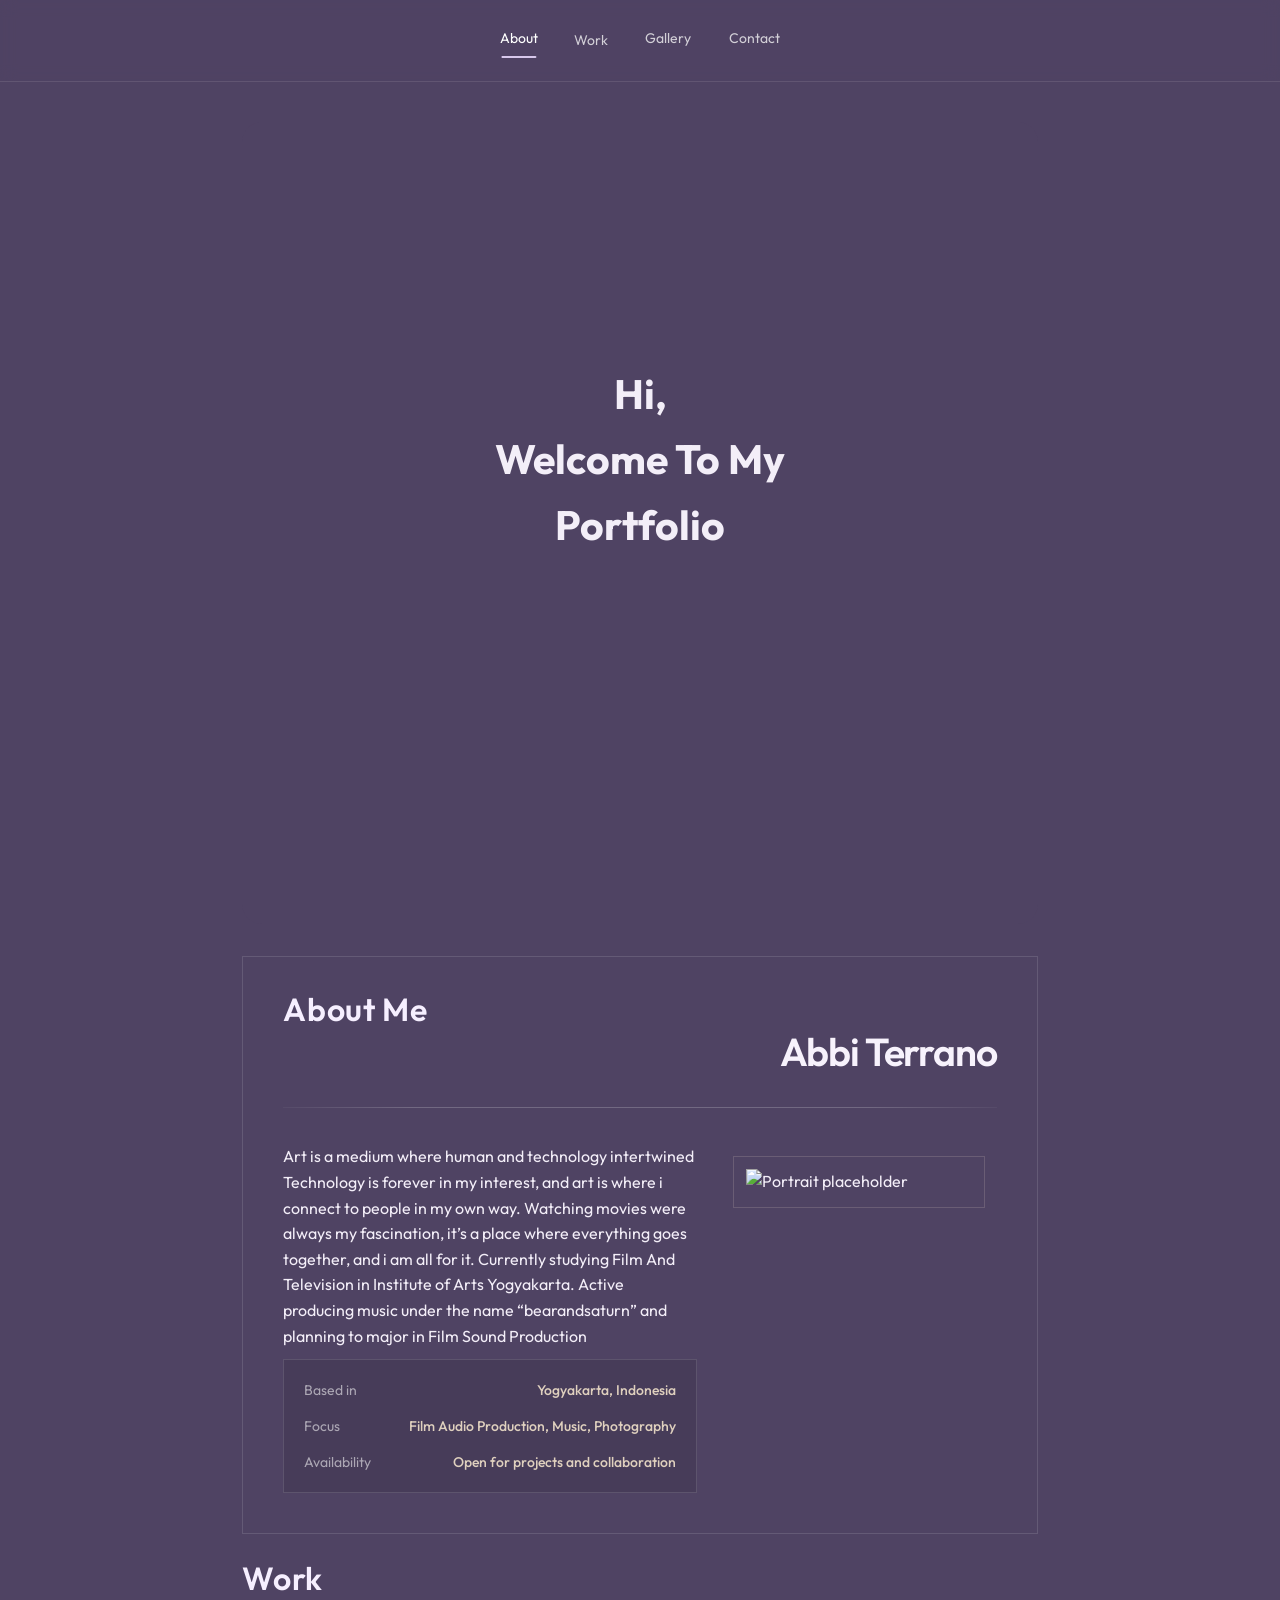
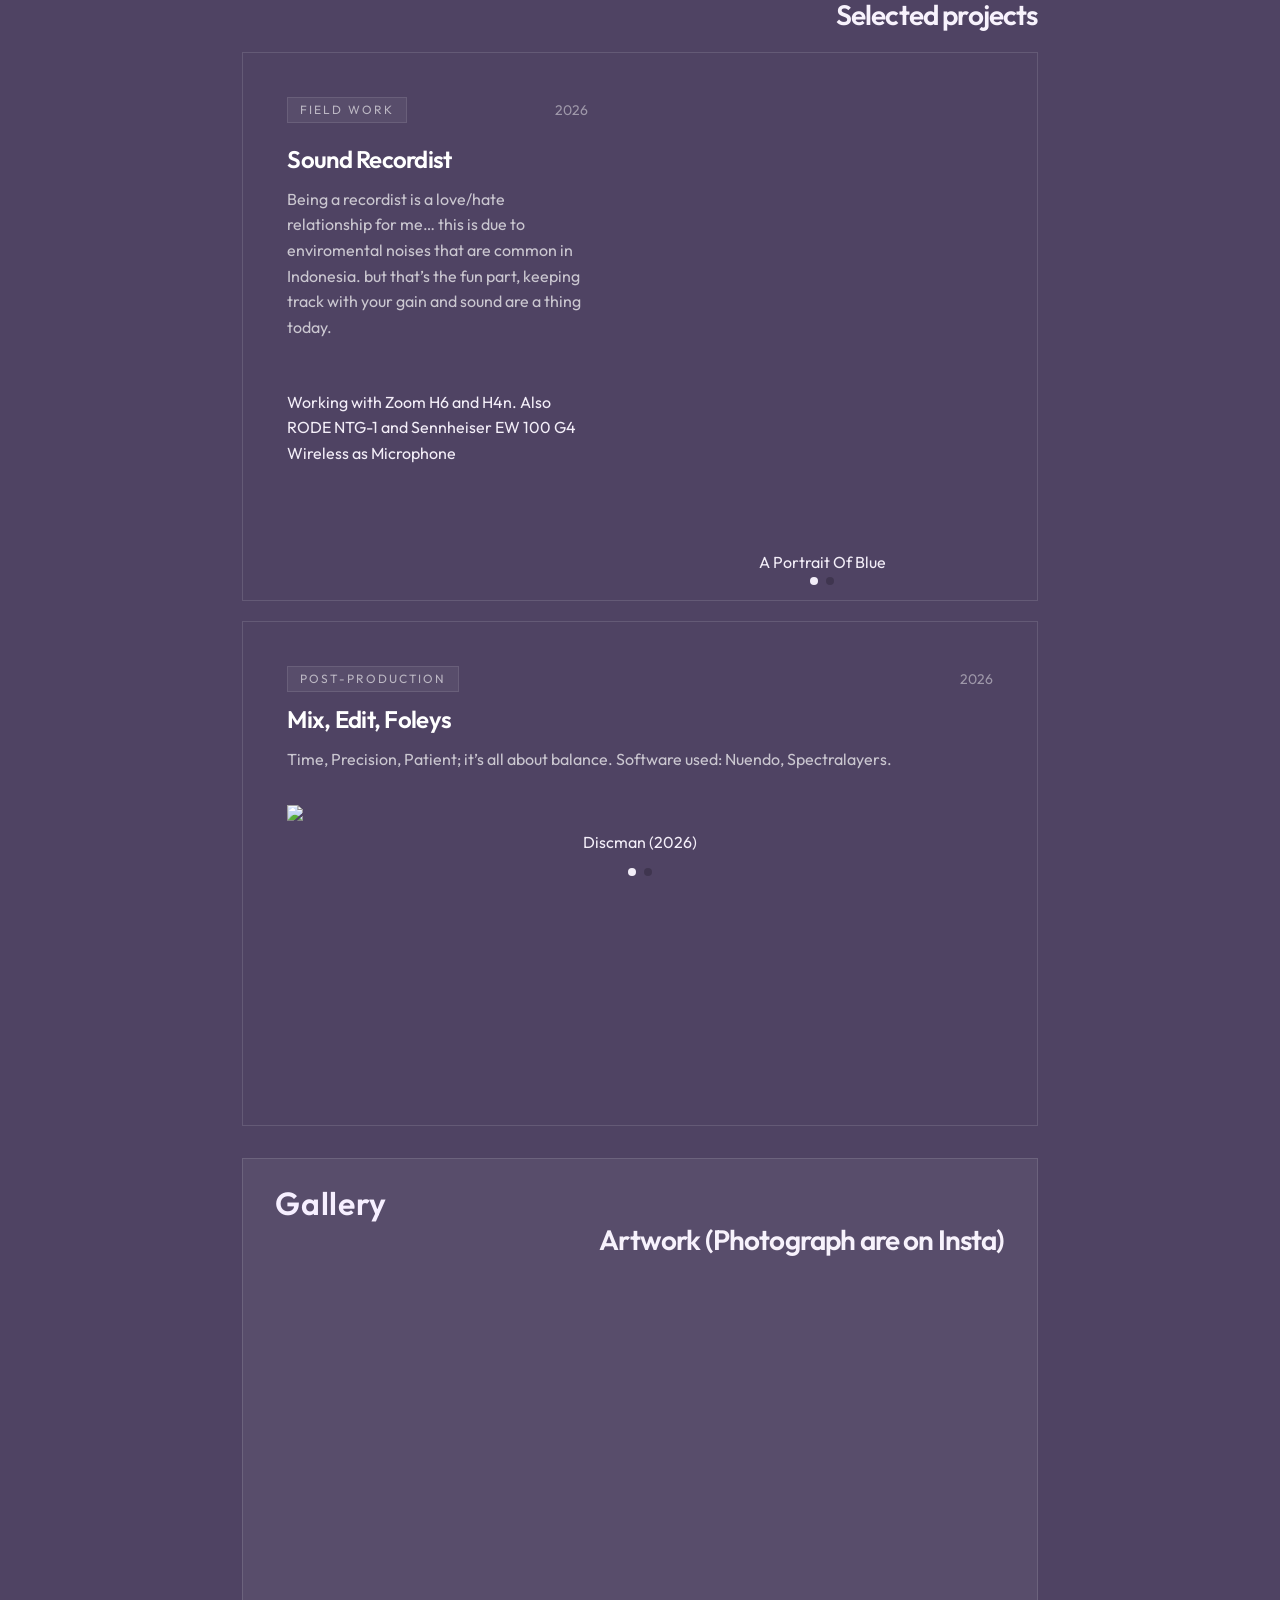
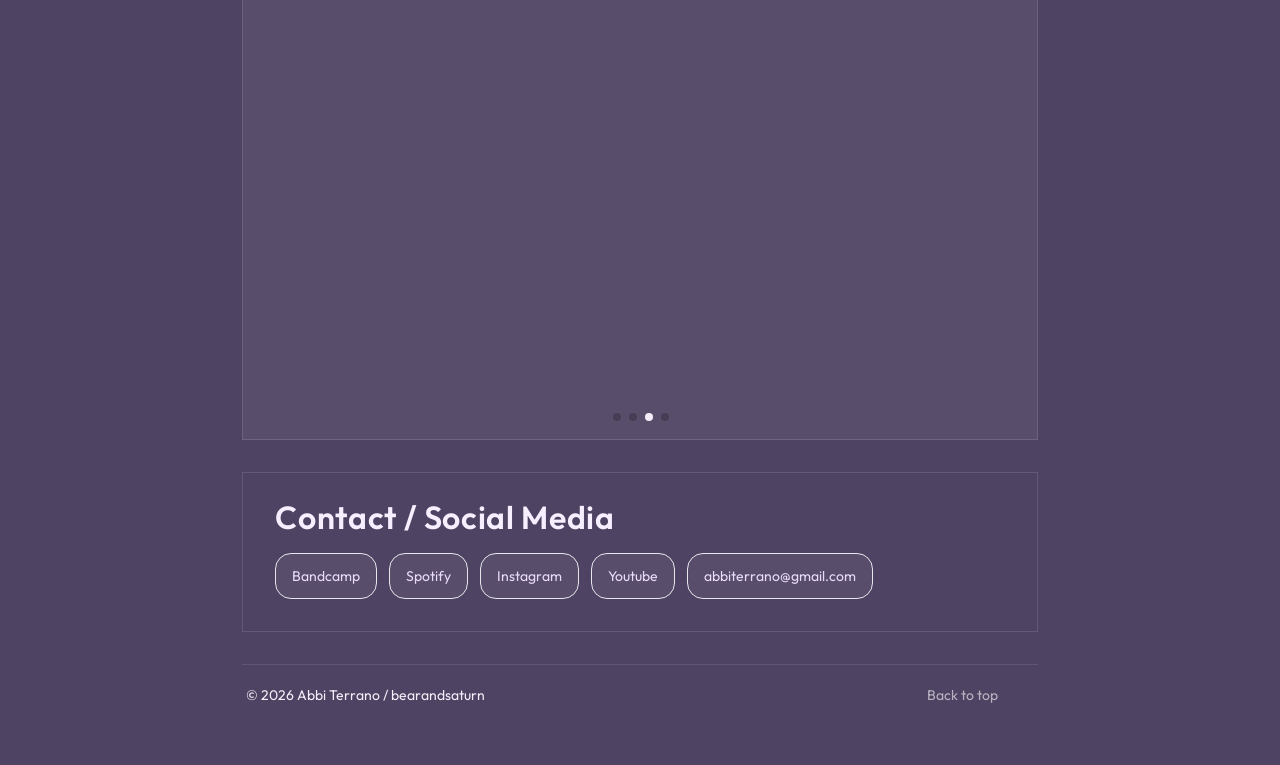
==== commit 4d3a9f75: "Update index.html" ====
--- a/index.html
+++ b/index.html
@@ -1,6 +1,6 @@
 <!DOCTYPE html>
 <html lang="en"><head><link href="https://cdn.jsdelivr.net/npm/swiper@11/swiper-bundle.min.css" rel="stylesheet"><link href="https://cdn.jsdelivr.net/npm/swiper@11/swiper-bundle.min.css" rel="stylesheet"><link href="https://cdn.jsdelivr.net/npm/swiper@11/swiper-bundle.min.css" rel="stylesheet">
-    <title>Portfolio One Page</title>
+    <title>Abbi's Portfolio</title>
   <meta charset="UTF-8">
   <meta name="viewport" content="width=device-width, initial-scale=1.0">
   <meta name="robots" content="index,follow">
@@ -10,7 +10,7 @@
 <link href="https://fonts.googleapis.com/css2?family=Outfit:wght@300;400;500;600;700;800&amp;display=swap" rel="stylesheet">
   <style>* { box-sizing: border-box; } body {margin: 0;}:root{--gjs-t-color-primary:#d7c7eb;--gjs-t-color-secondary:#b9abc9;--gjs-t-color-accent:#f0b8a8;--gjs-t-color-success:#9bc7b0;--gjs-t-color-warning:#e7c98d;--gjs-t-color-error:#d79aa3;}.gjs-t-body{background-color:#4f4363;color:#f3eef8;font-size:16px;line-height:1.6;}.gjs-t-h1{color:#fbf8ff;font-size:56px;line-height:1.05;}.gjs-t-h2{color:#f7f2fc;font-size:28px;line-height:1.2;}.gjs-t-button{background-color:#f0b8a8;color:#2f233f;border-radius:16px;}.gjs-t-link{color:#eadcf8;text-decoration:none;}.gjs-t-border{border-color:rgba(255,255,255,0.12);padding-top:12px;padding-right:12px;padding-bottom:0px;padding-left:12px;margin-top:0px;margin-right:0px;margin-bottom:0px;margin-left:0px;background-image:unset;background-position:unset;background-size:unset;background-size-options:unset;background-repeat:unset;background-attachment:unset;background-origin:unset;border-radius:20px;}html{scroll-behavior:smooth;}body{font-family:'Outfit',sans-serif;margin:0;line-height:inherit;}*, ::before, ::after{box-sizing:border-box;border-width:0;border-style:solid;border-color:#e5e7eb;}html, :host{line-height:1.5;-webkit-text-size-adjust:100%;-moz-tab-size:4;tab-size:4;font-family:ui-sans-serif, system-ui, sans-serif, "Apple Color Emoji", "Segoe UI Emoji", "Segoe UI Symbol", "Noto Color Emoji";font-feature-settings:normal;font-variation-settings:normal;-webkit-tap-highlight-color:transparent;}hr{height:0;color:inherit;border-top-width:1px;}abbr:where([title]){text-decoration:underline dotted;}h1, h2, h3, h4, h5, h6{font-size:inherit;font-weight:inherit;}a{color:inherit;text-decoration:inherit;}b, strong{font-weight:bolder;}code, kbd, samp, pre{font-family:ui-monospace, SFMono-Regular, Menlo, Monaco, Consolas, "Liberation Mono", "Courier New", monospace;font-feature-settings:normal;font-variation-settings:normal;font-size:1em;}small{font-size:80%;}sub, sup{font-size:75%;line-height:0;position:relative;vertical-align:baseline;}sub{bottom:-0.25em;}sup{top:-0.5em;}table{text-indent:0;border-color:inherit;border-collapse:collapse;}button, input, optgroup, select, textarea{font-family:inherit;font-feature-settings:inherit;font-variation-settings:inherit;font-size:100%;font-weight:inherit;line-height:inherit;letter-spacing:inherit;color:inherit;margin:0;padding:0;}button, select{text-transform:none;}button, input:where([type='button']), input:where([type='reset']), input:where([type='submit']){-webkit-appearance:button;background-color:transparent;background-image:none;}:-moz-focusring{outline:auto;}:-moz-ui-invalid{box-shadow:none;}progress{vertical-align:baseline;}::-webkit-inner-spin-button, ::-webkit-outer-spin-button{height:auto;}[type='search']{-webkit-appearance:textfield;outline-offset:-2px;}::-webkit-search-decoration{-webkit-appearance:none;}::-webkit-file-upload-button{-webkit-appearance:button;font:inherit;}summary{display:list-item;}blockquote, dl, dd, h1, h2, h3, h4, h5, h6, hr, figure, p, pre{margin:0;}fieldset{margin:0;padding:0;}legend{padding:0;}ol, ul, menu{list-style:none;margin:0;padding:0;}dialog{padding:0;}textarea{resize:vertical;}input::placeholder, textarea::placeholder{opacity:1;color:#9ca3af;}button, [role="button"]{cursor:pointer;}:disabled{cursor:default;}img, svg, video, canvas, audio, iframe, embed, object{display:block;vertical-align:middle;}img, video{max-width:100%;height:auto;}[hidden]{display:none;}.cls-pox6h5{-webkit-font-smoothing:antialiased;-moz-osx-font-smoothing:grayscale;}.page-shell{min-height:100vh;width:100%;}.header{position:sticky;top:0px;z-index:30;border-bottom-width:1px;border-color:rgb(255 255 255 / 0.1);background-color:rgb(79 67 99 / 0.9);backdrop-filter:blur(8px);}.header-inner{margin-left:auto;margin-right:auto;display:flex;max-width:80rem;align-items:center;justify-content:space-between;padding-left:2rem;padding-right:2rem;padding-top:1.25rem;padding-bottom:1.25rem;}.brand-link{display:inline-flex;align-items:center;gap:0.75rem;border-radius:9999px;border-width:1px;border-color:rgb(255 255 255 / 0.1);background-color:rgb(255 255 255 / 0.05);padding-left:1rem;padding-right:1rem;padding-top:0.5rem;padding-bottom:0.5rem;font-size:0.875rem;line-height:1.25rem;font-weight:600;text-transform:uppercase;letter-spacing:0.18em;color:rgb(255 255 255 / 0.9);transition-property:color, background-color, border-color, text-decoration-color, fill, stroke, opacity, box-shadow, transform, filter, backdrop-filter;transition-timing-function:cubic-bezier(0.4, 0, 0.2, 1);transition-duration:150ms;}.brand-link:hover{border-color:rgb(255 255 255 / 0.2);background-color:rgb(255 255 255 / 0.1);color:rgb(255 255 255 / 1);}.brand-dot{height:0.625rem;width:0.625rem;border-radius:9999px;background-color:rgb(240 184 168 / 1);}.navigation{display:flex;align-items:center;gap:0.75rem;}.nav-link{border-radius:9999px;padding-left:1rem;padding-right:1rem;padding-top:0.5rem;padding-bottom:0.5rem;font-size:0.875rem;line-height:1.25rem;color:rgb(255 255 255 / 0.75);transition-property:color, background-color, border-color, text-decoration-color, fill, stroke, opacity, box-shadow, transform, filter, backdrop-filter;transition-timing-function:cubic-bezier(0.4, 0, 0.2, 1);transition-duration:150ms;}.nav-link:hover{background-color:rgb(255 255 255 / 0.1);color:rgb(255 255 255 / 1);}.main-content{margin-left:auto;margin-right:auto;display:flex;max-width:80rem;justify-content:flex-start;padding-left:2rem;padding-right:2rem;padding-top:2.5rem;padding-bottom:2.5rem;}.aligned-content-column{margin-right:auto;display:flex;width:100%;max-width:56rem;flex-direction:column;gap:2rem;}.hero-section{display:flex;flex-direction:column;gap:2rem;border-width:1px;padding:2.5rem;box-shadow:none !important;}.hero-meta{display:flex;align-items:center;gap:0.75rem;font-size:0.875rem;line-height:1.25rem;color:rgb(255 255 255 / 0.65);}.meta-indicator{height:0.5rem;width:0.5rem;border-radius:9999px;background-color:rgb(155 199 176 / 1);}.meta-text{text-transform:uppercase;letter-spacing:0.16em;}.hero-copy{display:flex;flex-direction:column;gap:1.25rem;}.hero-title{max-width:48rem;font-weight:600;letter-spacing:-0.04em;}.hero-description{max-width:42rem;font-size:1.125rem;line-height:1.75rem;}.hero-actions{display:flex;flex-wrap:wrap;align-items:center;gap:1rem;}.primary-button{display:inline-flex;align-items:center;gap:0.75rem;border-width:1px;border-color:rgb(240 184 168 / 1);padding-left:1.25rem;padding-right:1.25rem;padding-top:0.75rem;padding-bottom:0.75rem;font-size:0.875rem;line-height:1.25rem;font-weight:600;transition-property:color, background-color, border-color, text-decoration-color, fill, stroke, opacity, box-shadow, transform, filter, backdrop-filter;transition-timing-function:cubic-bezier(0.4, 0, 0.2, 1);transition-duration:150ms;}.primary-button:hover{outline-style:solid;outline-width:2px;outline-color:#f5cec2;}.button-icon{height:1rem;width:1rem;}.secondary-button{display:inline-flex;align-items:center;gap:0.75rem;border-radius:1rem;border-width:1px;background-color:rgb(255 255 255 / 0.05);padding-left:1.25rem;padding-right:1.25rem;padding-top:0.75rem;padding-bottom:0.75rem;font-size:0.875rem;line-height:1.25rem;font-weight:500;transition-property:color, background-color, border-color, text-decoration-color, fill, stroke, opacity, box-shadow, transform, filter, backdrop-filter;transition-timing-function:cubic-bezier(0.4, 0, 0.2, 1);transition-duration:150ms;}.secondary-button:hover{border-color:rgb(255 255 255 / 0.25);background-color:rgb(255 255 255 / 0.1);outline-style:solid;outline-width:2px;outline-color:rgb(255 255 255 / 0.1);}.hero-stats{display:grid;grid-template-columns:repeat(3, minmax(0, 1fr));gap:1rem;}.stat-card{display:flex;flex-direction:column;gap:0.25rem;border-width:1px;background-color:rgb(0 0 0 / 0.1);padding:1.25rem;box-shadow:none !important;}.stat-value{font-size:1.5rem;line-height:2rem;font-weight:600;color:rgb(255 255 255 / 1);}.stat-label{font-size:0.875rem;line-height:1.25rem;color:rgb(255 255 255 / 0.6);}.about-section{display:flex;flex-direction:column;gap:1.5rem;border-width:1px;background-color:rgb(255 255 255 / 0.05);padding:2rem;box-shadow:none !important;}.section-heading{display:flex;flex-direction:column;gap:0.5rem;}.section-eyebrow{font-size:2rem;line-height:1.5rem;font-weight:600;text-transform:none;letter-spacing:0.02em;color:rgb(246, 239, 255);}.section-title{font-weight:600;letter-spacing:-0.03em;}.section-body{display:grid;grid-template-columns:1.2fr 0.8fr;gap:1.5rem;}.info-panel{display:flex;flex-direction:column;gap:1rem;border-width:1px;background-color:rgb(0 0 0 / 0.1);padding:1.25rem;}.info-row{display:flex;align-items:center;justify-content:space-between;gap:1rem;}.info-label{font-size:0.875rem;line-height:1.25rem;color:rgb(255 255 255 / 0.55);}.info-value{font-size:0.875rem;line-height:1.25rem;font-weight:500;color:rgb(223, 208, 190);}.projects-section{display:flex;flex-direction:column;gap:1.25rem;}.project-list{display:flex;flex-direction:column;gap:1.25rem;}.project-card{overflow:hidden;border-width:1px;box-shadow:none !important;}.project-content{display:grid;grid-template-columns:0.9fr 1fr;gap:0px;}.project-text-panel{display:flex;flex-direction:column;gap:1.25rem;padding:2rem;}.project-top-row{display:flex;align-items:center;justify-content:space-between;gap:1rem;}.project-tag{border-radius:9999px;border-width:1px;border-color:rgb(255 255 255 / 0.1);background-color:rgb(255 255 255 / 0.05);padding-left:0.75rem;padding-right:0.75rem;padding-top:0.25rem;padding-bottom:0.25rem;font-size:0.75rem;line-height:1rem;text-transform:uppercase;letter-spacing:0.16em;color:rgb(255 255 255 / 0.6);}.project-year{font-size:0.875rem;line-height:1.25rem;color:rgb(255 255 255 / 0.45);}.project-copy{display:flex;flex-direction:column;gap:0.75rem;}.project-title{font-size:1.5rem;line-height:2rem;font-weight:600;letter-spacing:-0.03em;color:rgb(255 255 255 / 1);}.project-description{color:rgb(255 255 255 / 0.7);}.project-meta-list{display:flex;flex-wrap:wrap;gap:0.75rem;font-size:0.875rem;line-height:1.25rem;color:rgb(255 255 255 / 0.6);}.meta-chip{border-radius:9999px;border-width:1px;border-color:rgb(255 255 255 / 0.1);padding-left:0.75rem;padding-right:0.75rem;padding-top:0.25rem;padding-bottom:0.25rem;}.project-link{display:inline-flex;width:max-content;align-items:center;gap:0.75rem;border-radius:9999px;border-width:1px;border-color:rgb(255 255 255 / 0.1);background-color:rgb(255 255 255 / 0.05);padding-left:1rem;padding-right:1rem;padding-top:0.5rem;padding-bottom:0.5rem;font-size:0.875rem;line-height:1.25rem;transition-property:color, background-color, border-color, text-decoration-color, fill, stroke, opacity, box-shadow, transform, filter, backdrop-filter;transition-timing-function:cubic-bezier(0.4, 0, 0.2, 1);transition-duration:150ms;}.project-link:hover{border-color:rgb(255 255 255 / 0.2);background-color:rgb(255 255 255 / 0.1);outline-style:solid;outline-width:2px;outline-color:rgb(255 255 255 / 0.1);}.link-icon{height:1rem;width:1rem;}.project-image-panel{min-height:320px;}.project-image{height:100%;width:100%;object-fit:cover;}.gallery-section{display:flex;flex-direction:column;gap:1.25rem;border-width:1px;background-color:rgb(255 255 255 / 0.05);padding:2rem;box-shadow:none !important;}.gallery-grid{display:grid;grid-template-columns:repeat(3, minmax(0, 1fr));gap:1rem;}.gallery-item{overflow:hidden;border-width:1px;background-color:rgb(0 0 0 / 0.1);}.gallery-image{height:16rem;width:100%;object-fit:cover;}.contact-section{display:flex;flex-direction:column;gap:1.5rem;border-width:1px;padding:2rem;box-shadow:none !important;}.contact-layout{display:grid;grid-template-columns:1fr 0.95fr;gap:1.5rem;}.contact-intro{display:flex;flex-direction:column;gap:1rem;}.contact-text{max-width:36rem;}.link-group{display:flex;flex-wrap:wrap;gap:0.75rem;}.social-link{display:inline-flex;align-items:center;gap:0.75rem;border-radius:1rem;border-width:1px;background-color:rgb(255 255 255 / 0.05);padding-left:1rem;padding-right:1rem;padding-top:0.75rem;padding-bottom:0.75rem;font-size:0.875rem;line-height:1.25rem;transition-property:color, background-color, border-color, text-decoration-color, fill, stroke, opacity, box-shadow, transform, filter, backdrop-filter;transition-timing-function:cubic-bezier(0.4, 0, 0.2, 1);transition-duration:150ms;}.social-link:hover{border-color:rgb(255 255 255 / 0.2);background-color:rgb(255 255 255 / 0.1);outline-style:solid;outline-width:2px;outline-color:rgb(255 255 255 / 0.1);}.contact-card{display:flex;flex-direction:column;gap:1rem;border-width:1px;background-color:rgb(0 0 0 / 0.1);padding:1.25rem;}.contact-row{display:flex;align-items:center;gap:0.75rem;}.row-icon{height:1.25rem;width:1.25rem;}.footer{display:flex;align-items:center;justify-content:space-between;gap:1rem;border-top-width:1px;border-color:rgb(255 255 255 / 0.1);padding-left:0.25rem;padding-right:0.25rem;padding-top:0.75rem;padding-bottom:0.75rem;font-size:0.875rem;line-height:1.25rem;}.footer-link{display:inline-flex;align-items:center;gap:0.5rem;border-radius:9999px;padding-left:0.75rem;padding-right:0.75rem;padding-top:0.5rem;padding-bottom:0.5rem;color:rgb(255 255 255 / 0.6);transition-property:color, background-color, border-color, text-decoration-color, fill, stroke, opacity, box-shadow, transform, filter, backdrop-filter;transition-timing-function:cubic-bezier(0.4, 0, 0.2, 1);transition-duration:150ms;}.footer-link:hover{background-color:rgb(255 255 255 / 0.1);color:rgb(255 255 255 / 1);}.footer-icon{height:1rem;width:1rem;}#ixc4l{max-width:none;width:100%;}#ix18b{max-width:none;width:70%;gap:2rem;align-items:stretch;align-self:center;flex-wrap:nowrap;margin-top:auto;margin-bottom:auto;margin-left:auto;}#home{max-width:none;width:75em;}.chapter-nav-shell{display:flex;flex-direction:column;align-items:center;gap:0.65rem;width:100%;}.chapter-label{font-size:0.72rem;line-height:1rem;letter-spacing:0.24em;text-transform:uppercase;color:rgb(255 255 255 / 0.5);}.chapter-nav{justify-content:center;gap:0.5rem;flex-wrap:wrap;}.chapter-link{position:relative;padding-bottom:0.8rem;}.chapter-link::after{content:"";position:absolute;left:50%;bottom:0.15rem;transform:translateX(-50%);width:0;height:2px;border-radius:999px;background-color:var(--gjs-t-color-primary);transition:width 150ms cubic-bezier(0.4,0,0.2,1),background-color 150ms cubic-bezier(0.4,0,0.2,1);}.chapter-link:hover::after{width:1.5rem;background-color:var(--gjs-t-color-accent);}.chapter-link:focus-visible::after{width:1.5rem;background-color:var(--gjs-t-color-accent);}.chapter-link.chapter-active{color:rgb(255 255 255 / 1);}.chapter-link.chapter-active::after{width:2.2rem;background-color:var(--gjs-t-color-primary);}.chapter-marker{height:1px;width:100%;max-width:16rem;background:linear-gradient(90deg, rgb(255 255 255 / 0), rgb(255 255 255 / 0.22), rgb(255 255 255 / 0));}.header-inner.chapter-header{justify-content:center;}*{box-sizing:border-box;}.merged-divider{height:1px;width:100%;background:linear-gradient(90deg, rgba(255,255,255,0.04) 0%, rgba(255,255,255,0.2) 18%, rgba(255,255,255,0.2) 82%, rgba(255,255,255,0.04) 100%);}.merged-about{display:flex;flex-direction:column;gap:1.5rem;padding-top:0.25rem;}.merged-intro{display:grid;grid-template-columns:1.2fr 0.8fr;gap:1.5rem;align-items:start;padding-top:0px;padding-right:0px;padding-bottom:0px;padding-left:0px;}.merged-copy{color:rgb(255 255 255 / 0.72);max-width:42rem;}.merged-note{display:flex;align-items:flex-start;gap:0.75rem;border-width:1px;border-radius:16px;border-color:rgb(255 255 255 / 0.1);background-color:rgb(255 255 255 / 0.04);padding:1rem;}.merged-note-icon{height:1.1rem;width:1.1rem;flex-shrink:0;margin-top:0.15rem;}.merged-note-text{font-size:0.875rem;line-height:1.5;color:rgb(255 255 255 / 0.68);}.anchor-hide{display:block;height:0;min-height:0;padding:0;border:0;overflow:hidden;background:transparent;box-shadow:none !important;}.gjs-t-h2.section-title{text-align:right;}#ir72gd{border:1px solid rgba(255,255,255,0.1);background-color:rgba(255,255,255,0.03);padding:1rem;color:rgba(255, 255, 255, 0.87);font-size:0.875rem;line-height:1.6;}#i38nnu{display:flex;flex-direction:column;gap:1rem;}#i1wtoq-2{overflow:hidden;border-width:1px;padding:0.75rem;border-top-left-radius:0px;border-top-right-radius:0px;border-bottom-right-radius:0px;border-bottom-left-radius:0px;}#i0549g{display:flex;flex-direction:column;gap:1rem;}#about-3{border-top-width:0px;border-right-width:0px;border-bottom-width:0px;border-left-width:0px;margin-top:0px;margin-right:0px;margin-bottom:0px;margin-left:0px;justify-content:space-between;align-items:center;align-self:stretch;}#ih8rwh{border-top-left-radius:0px;border-top-right-radius:0px;border-bottom-right-radius:0px;border-bottom-left-radius:0px;}#igeefv{border-top-left-radius:0px;border-top-right-radius:0px;border-bottom-right-radius:0px;border-bottom-left-radius:0px;}#iwd7hi-2{align-self:stretch;text-align:center;flex:0 0 auto;font-size:41px;padding-top:200px;padding-right:200px;padding-bottom:200px;padding-left:200px;margin-top:0px;margin-right:0px;margin-bottom:125px;margin-left:0px;}#iuh44-2{font-size:39px;}#i2i9u{background-image:linear-gradient(rgba(255,255,255,0.2) 1%, rgba(255,255,255,0.2) 100%);}#ihhnh{margin-top:0px;margin-right:0px;margin-bottom:0px;margin-left:0px;}#i9p3hx{max-width:38rem;color:rgba(255,255,255,0.68);font-size:0.95rem;line-height:1.7;}#irrn8h{width:1rem;height:1rem;}#i2rv7k{display:inline-flex;align-items:center;justify-content:center;width:3rem;height:3rem;border:1px solid rgba(255,255,255,0.12);background-color:rgba(255,255,255,0.05);color:#f3eef8;transition:background-color 150ms ease,border-color 150ms ease,outline-color 150ms ease;}#iblmzk{width:1rem;height:1rem;}#it7lm1{display:inline-flex;align-items:center;justify-content:center;width:3rem;height:3rem;border:1px solid rgba(255,255,255,0.12);background-color:rgba(255,255,255,0.05);color:#f3eef8;transition:background-color 150ms ease,border-color 150ms ease,outline-color 150ms ease;}#ioq0k5{display:flex;align-items:center;gap:0.75rem;}#ilo0j9{display:flex;align-items:flex-end;justify-content:space-between;gap:1rem;flex-wrap:wrap;border-top:1px solid rgba(255,255,255,0.08);padding-top:1rem;}#ito5pj{height:30rem;}#i9jtmh{font-size:0.74rem;letter-spacing:0.14em;text-transform:uppercase;color:rgba(255,255,255,0.48);}#i0vuc5{font-size:0.98rem;color:rgba(255,255,255,0.88);}#ixh8m7{display:flex;flex-direction:column;gap:0.2rem;}#ijlp3i{font-size:0.88rem;color:rgba(223,208,190,0.92);}#ixviyp{display:flex;align-items:center;justify-content:space-between;gap:1rem;padding:1rem 1.1rem;border-top:1px solid rgba(255,255,255,0.08);}#i993as{scroll-snap-align:start;display:flex;flex-direction:column;gap:0;border-width:1px;padding:0;background-color:rgba(0,0,0,0.14);min-width:0;}#iiu1fe{height:30rem;}#ia5hhh{font-size:0.74rem;letter-spacing:0.14em;text-transform:uppercase;color:rgba(255,255,255,0.48);}#icp1q4{font-size:0.98rem;color:rgba(255,255,255,0.88);}#iqq0zn{display:flex;flex-direction:column;gap:0.2rem;}#i76omv{font-size:0.88rem;color:rgba(223,208,190,0.92);}#i3khtp{display:flex;align-items:center;justify-content:space-between;gap:1rem;padding:1rem 1.1rem;border-top:1px solid rgba(255,255,255,0.08);}#iz6ksk{scroll-snap-align:start;display:flex;flex-direction:column;gap:0;border-width:1px;padding:0;background-color:rgba(0,0,0,0.14);min-width:0;}#ijdi3l{height:30rem;}#inolq4{font-size:0.74rem;letter-spacing:0.14em;text-transform:uppercase;color:rgba(255,255,255,0.48);}#i02jla{font-size:0.98rem;color:rgba(255,255,255,0.88);}#inffrc{display:flex;flex-direction:column;gap:0.2rem;}#iappfl{font-size:0.88rem;color:rgba(223,208,190,0.92);}#iu9ryw{display:flex;align-items:center;justify-content:space-between;gap:1rem;padding:1rem 1.1rem;border-top:1px solid rgba(255,255,255,0.08);}#ik7eyi{scroll-snap-align:start;display:flex;flex-direction:column;gap:0;border-width:1px;padding:0;background-color:rgba(0,0,0,0.14);min-width:0;}#idznab{display:grid;grid-auto-flow:column;grid-auto-columns:100%;grid-template-columns:none;overflow-x:auto;overflow-y:hidden;scroll-snap-type:x mandatory;scroll-behavior:smooth;gap:1rem;padding-top:0.25rem;padding-bottom:0.25rem;scrollbar-width:none;-ms-overflow-style:none;}#i0lmuy{border-top-left-radius:0px;border-top-right-radius:0px;border-bottom-right-radius:0px;border-bottom-left-radius:0px;}.swiper-pagination-bullet-active{background-color:currentColor;}.swiper-pagination-progressbar-fill{--swiper-pagination-color:currentColor;}#isopkl{padding:50px;padding-top:30px;padding-right:30px;padding-bottom:30px;padding-left:30px;}#i3huu3{text-align:center;}#i41jyg{border-top-left-radius:0px;border-top-right-radius:0px;border-bottom-right-radius:0px;border-bottom-left-radius:0px;}#igq1ed{text-align:center;}#im6882{padding:50px;padding-top:30px;padding-right:30px;padding-bottom:30px;padding-left:30px;}#i3xegi{border-top-left-radius:0px;border-top-right-radius:0px;border-bottom-right-radius:0px;border-bottom-left-radius:0px;}#ixapuj{padding-top:1rem;padding-right:2rem;padding-bottom:1rem;padding-left:2rem;}#iyuu73{display:block;}#io80k6{padding:10px;margin-top:35px;text-align:center;margin-bottom:-12px;}#imlxgj{padding:50px;padding-top:36px;padding-right:36px;padding-bottom:36px;padding-left:36px;}#i0neza-2{background-image:url('https://cdn.grapesjs.com/workspaces/cmv3uvys0gio9ysyk8govlot3/assets/74ecc735-4d99-42a3-956b-65a7d53f1951__screenshot-532.png');background-size:contain;background-position:center center;background-attachment:scroll;background-repeat:no-repeat;padding-top:179px;padding-right:162px;padding-bottom:162px;padding-left:162px;position:static;top:0%;right:auto;z-index:76;bottom:0%;left:0%;height:199px;transform:scale(122%);margin-top:auto;margin-right:auto;margin-bottom:auto;margin-left:auto;width:83%;}#io80k6-2{padding:10px;margin-top:35px;text-align:center;margin-bottom:-12px;}#imlxgj-2{padding:50px;padding-top:36px;padding-right:36px;padding-bottom:36px;padding-left:36px;}#ir5ues-2{width:100%;max-width:42rem;gap:0.5rem;}#iusmg-2{display:flex;width:100%;justify-content:center;flex-wrap:wrap;gap:0.4rem;}#itqxk-2{display:inline-flex;align-items:center;justify-content:center;min-height:2.5rem;padding:0.55rem 0.9rem;text-align:center;white-space:nowrap;}#i0neza-2{background-image:url('https://cdn.grapesjs.com/workspaces/cmv3uvys0gio9ysyk8govlot3/assets/74ecc735-4d99-42a3-956b-65a7d53f1951__screenshot-532.png');background-size:contain;background-position:center center;background-attachment:scroll;background-repeat:no-repeat;}#ir72gd-2{padding-bottom:10px;}#ixapuj-2{display:block;}#ih8rwh-2{display:flex;flex-direction:column;border-top-left-radius:0px;border-top-right-radius:0px;border-bottom-right-radius:0px;border-bottom-left-radius:0px;}#izbykp-2{display:block;}#iyuu73-2{display:block;}#igdwjk{padding:50px;padding-top:0px;padding-right:32px;padding-bottom:36px;padding-left:32px;}#ik31s7{text-align:center;padding-top:9px;}#ibsnrh{text-align:center;padding-top:9px;}#iinmlf{padding:50px;padding-top:0px;padding-right:32px;padding-bottom:36px;padding-left:32px;}#ii90a4{padding-bottom:25px;padding-top:5px;text-align:center;}.gjs-image-box{height:200px;width:100%;}#itd0jk{padding-bottom:25px;padding-top:5px;text-align:center;}#i4fkqf-2{padding-top:12px;padding-right:12px;padding-bottom:12px;padding-left:12px;border-top-width:1px;border-right-width:1px;border-bottom-width:1px;border-left-width:1px;border-top-color:rgba(177, 162, 162, 0.28);border-right-color:rgba(177, 162, 162, 0.28);border-bottom-color:rgba(177, 162, 162, 0.28);border-left-color:rgba(177, 162, 162, 0.28);}#iqowu5{background-image:url('https://cdn.grapesjs.com/workspaces/cmv3uvys0gio9ysyk8govlot3/assets/2b8aa1b9-9827-41ca-a477-b5bd60d93cf9__screenshot-2026-10-11-212532.png');background-size:contain;background-position:center center;background-attachment:scroll;background-repeat:no-repeat;height:30em;}#ilpnwl{background-image:url('https://cdn.grapesjs.com/workspaces/cmv3uvys0gio9ysyk8govlot3/assets/b6ada1aa-b8bf-49cf-b615-ffb70d5fbd3b__screenshot-2026-10-11-213357.png');background-size:contain;background-position:center center;background-attachment:scroll;background-repeat:no-repeat;height:30em;}#about{border-top-left-radius:0px;border-top-right-radius:0px;border-bottom-right-radius:0px;border-bottom-left-radius:0px;}#igeefv-2{border-top-left-radius:0px;border-top-right-radius:0px;border-bottom-right-radius:0px;border-bottom-left-radius:0px;display:block;flex-direction:column;}#i3xegi-2{border-top-left-radius:0px;border-top-right-radius:0px;border-bottom-right-radius:0px;border-bottom-left-radius:0px;}#i41jyg-2{border-top-left-radius:0px;border-top-right-radius:0px;border-bottom-right-radius:0px;border-bottom-left-radius:0px;}#ihycii-2{padding-top:11px;}#i0lmuy-2{border-top-left-radius:0px;border-top-right-radius:0px;border-bottom-right-radius:0px;border-bottom-left-radius:0px;}#idznab-2{border-top-width:-30px;border-right-width:-30px;border-bottom-width:-30px;border-left-width:-30px;border-top-color:rgba(0, 0, 0, 0.21);border-right-color:rgba(0, 0, 0, 0.21);border-bottom-color:rgba(0, 0, 0, 0.21);border-left-color:rgba(0, 0, 0, 0.21);}#ijltsg{padding:50px;padding-top:0px;padding-right:10px;padding-bottom:40px;padding-left:10px;}#i3pm5h{width:315%;border-top-color:rgba(0, 0, 0, 0.28);border-right-color:rgba(0, 0, 0, 0.28);border-bottom-color:rgba(0, 0, 0, 0.28);border-left-color:rgba(0, 0, 0, 0.28);height:760px;}#gallery{border-top-left-radius:0px;border-top-right-radius:0px;border-bottom-right-radius:0px;border-bottom-left-radius:0px;padding-bottom:2px;}#izwqen{background-image:url('https://cdn.grapesjs.com/workspaces/cmv3uvys0gio9ysyk8govlot3/assets/185b294c-afb3-4c55-bc23-4a368b9ba50a__meadow.jpg');background-size:contain;background-position:center center;background-attachment:scroll;background-repeat:no-repeat;height:46rem;}#imo80w{border-top-color:rgba(0, 0, 0, 0.23);border-right-color:rgba(0, 0, 0, 0.23);border-bottom-color:rgba(0, 0, 0, 0.23);border-left-color:rgba(0, 0, 0, 0.23);}#ihwlaf-2{width:205%;}#contact{border-top-left-radius:0px;border-top-right-radius:0px;border-bottom-right-radius:0px;border-bottom-left-radius:0px;}#iocbca{background-image:url('https://cdn.grapesjs.com/workspaces/cmv3uvys0gio9ysyk8govlot3/assets/b7303265-03ce-41ce-8b30-c3967fab8ecc__goodbywm-large.jpg');background-size:contain;background-position:center center;background-attachment:scroll;background-repeat:no-repeat;height:46rem;}#ivkr9b{padding:50px;padding-top:0px;padding-right:10px;padding-bottom:40px;padding-left:10px;}#ifabgm{background-image:url('https://cdn.grapesjs.com/workspaces/cmv3uvys0gio9ysyk8govlot3/assets/5d1541c0-79a1-4200-ba96-909f62de0bf5__fallen-startitle.jpg');background-size:contain;background-position:center center;background-attachment:scroll;background-repeat:no-repeat;height:46rem;}#ia64kk{padding:50px;padding-top:0px;padding-right:10px;padding-bottom:40px;padding-left:10px;}#i7dhec{background-image:url('https://cdn.grapesjs.com/workspaces/cmv3uvys0gio9ysyk8govlot3/assets/b84438eb-e685-4280-a582-8692e91ffdda__alpenglow-large.jpg');background-size:contain;background-position:center center;background-attachment:scroll;background-repeat:no-repeat;height:46rem;}#i10euw{padding:50px;padding-top:0px;padding-right:10px;padding-bottom:40px;padding-left:10px;}@media (max-width: 992px){.gjs-t-h1{font-size:42px;line-height:1.1;}.gjs-t-h2{font-size:24px;line-height:1.25;}.header-inner{padding-left:1.5rem;padding-right:1.5rem;}.main-content{padding-left:1.5rem;padding-right:1.5rem;}.hero-section{padding:2rem;}.hero-description{font-size:1rem;line-height:1.5rem;}.hero-stats{grid-template-columns:repeat(3, minmax(0, 1fr));}.section-body{grid-template-columns:repeat(1, minmax(0, 1fr));}.project-content{grid-template-columns:repeat(1, minmax(0, 1fr));}.project-text-panel{order:1;}.project-image-panel{order:2;min-height:260px;}.gallery-grid{grid-template-columns:repeat(2, minmax(0, 1fr));}.contact-layout{grid-template-columns:repeat(1, minmax(0, 1fr));}.merged-intro{grid-template-columns:repeat(1, minmax(0, 1fr));}#iwd7hi-2{padding-top:165px;padding-right:78px;padding-bottom:279px;padding-left:78px;}#ix18b{width:80%;}#iu9roi{padding-top:0px;padding-right:0px;padding-bottom:0px;padding-left:0px;display:block;margin-top:auto;margin-right:auto;margin-bottom:auto;margin-left:auto;}#igeefv-2{border-top-left-radius:0px;border-top-right-radius:0px;border-bottom-right-radius:0px;border-bottom-left-radius:0px;display:flex;justify-content:space-between;align-items:center;align-self:center;flex:0 1 auto;}#ih8rwh-2{border-top-left-radius:0px;border-top-right-radius:0px;border-bottom-right-radius:0px;border-bottom-left-radius:0px;}#i3xegi-2{border-top-left-radius:0px;border-top-right-radius:0px;border-bottom-right-radius:0px;border-bottom-left-radius:0px;}#i41jyg-2{border-top-left-radius:0px;border-top-right-radius:0px;border-bottom-right-radius:0px;border-bottom-left-radius:0px;}#ihycii-2{padding-top:10px;}#about{border-top-left-radius:0px;border-top-right-radius:0px;border-bottom-right-radius:0px;border-bottom-left-radius:0px;}#ii90a4{padding-top:5px;padding-bottom:30px;}#itd0jk{padding-top:5px;padding-bottom:30px;}#ilpnwl{background-image:url('https://cdn.grapesjs.com/workspaces/cmv3uvys0gio9ysyk8govlot3/assets/b6ada1aa-b8bf-49cf-b615-ffb70d5fbd3b__screenshot-2026-10-11-213357.png');background-size:contain;background-position:center center;background-attachment:scroll;background-repeat:no-repeat;height:60vh;}#iqowu5{display:block;height:60vh;transform:translateX(0);background-image:url('https://cdn.grapesjs.com/workspaces/cmv3uvys0gio9ysyk8govlot3/assets/2b8aa1b9-9827-41ca-a477-b5bd60d93cf9__screenshot-2026-10-11-212532.png');background-size:contain;background-position:center center;background-attachment:scroll;background-repeat:no-repeat;}#home{width:100%;}#i3pm5h{width:210%;height:510px;}#izwqen{background-image:url('https://cdn.grapesjs.com/workspaces/cmv3uvys0gio9ysyk8govlot3/assets/185b294c-afb3-4c55-bc23-4a368b9ba50a__meadow.jpg');background-size:contain;background-position:center center;background-attachment:scroll;background-repeat:no-repeat;height:32rem;}#ivw6rh-2{flex-wrap:nowrap;align-content:stretch;flex-direction:row;}#iocbca{background-image:url('https://cdn.grapesjs.com/workspaces/cmv3uvys0gio9ysyk8govlot3/assets/185b294c-afb3-4c55-bc23-4a368b9ba50a__meadow.jpg');background-size:contain;background-position:center center;background-attachment:scroll;background-repeat:no-repeat;height:32rem;}#ifabgm{background-image:url('https://cdn.grapesjs.com/workspaces/cmv3uvys0gio9ysyk8govlot3/assets/185b294c-afb3-4c55-bc23-4a368b9ba50a__meadow.jpg');background-size:contain;background-position:center center;background-attachment:scroll;background-repeat:no-repeat;height:32rem;}#i7dhec{background-image:url('https://cdn.grapesjs.com/workspaces/cmv3uvys0gio9ysyk8govlot3/assets/185b294c-afb3-4c55-bc23-4a368b9ba50a__meadow.jpg');background-size:contain;background-position:center center;background-attachment:scroll;background-repeat:no-repeat;height:32rem;}}@media (max-width: 480px){.gjs-t-h1{font-size:34px;line-height:1.1;}.gjs-t-h2{font-size:22px;line-height:1.25;}.gjs-t-body{font-size:15px;line-height:1.55;}.header-inner{padding-left:1rem;padding-right:1rem;}.navigation{display:none;}.main-content{padding-left:1rem;padding-right:1rem;}.hero-section{padding:1.25rem;}.hero-description{font-size:0.875rem;line-height:1.25rem;}.hero-stats{grid-template-columns:repeat(1, minmax(0, 1fr));}.about-section{padding:1.25rem;}.project-text-panel{padding:1.25rem;}.project-image-panel{min-height:220px;}.gallery-section{padding:1.25rem;}.gallery-grid{grid-template-columns:repeat(1, minmax(0, 1fr));}.gallery-image{height:14rem;}.contact-section{padding:1.25rem;}.footer{flex-direction:column;align-items:flex-start;}.chapter-nav{gap:0.25rem;}.chapter-link{padding-left:0.75rem;padding-right:0.75rem;padding-bottom:0.7rem;}.chapter-label{font-size:0.68rem;letter-spacing:0.2em;}.merged-note{padding:0.875rem;}#ix18b{width:100%;}#i5lb65{margin-top:0px;margin-right:0px;margin-bottom:0px;margin-left:0px;padding-top:0px;padding-right:0px;padding-bottom:0px;padding-left:0px;height:auto;}#imlxgj{margin-top:auto;margin-right:auto;margin-bottom:auto;margin-left:auto;}#io80k6{margin-top:0px;}#icj8ry-2{background-image:url('https://cdn.grapesjs.com/workspaces/cmv3uvys0gio9ysyk8govlot3/assets/244c9012-141f-4049-9cb1-db4816d416e3__screenshot-534.png');background-size:contain;background-position:center center;background-attachment:scroll;background-repeat:no-repeat;}#icj8ry-2{background-image:url('https://cdn.grapesjs.com/workspaces/cmv3uvys0gio9ysyk8govlot3/assets/244c9012-141f-4049-9cb1-db4816d416e3__screenshot-534.png');background-size:contain;background-position:center center;background-attachment:scroll;background-repeat:no-repeat;}#i0neza-2{padding-top:4px;padding-right:40%;margin-top:0px;margin-right:0px;margin-bottom:0px;margin-left:0px;background-image:url('https://cdn.grapesjs.com/workspaces/cmv3uvys0gio9ysyk8govlot3/assets/74ecc735-4d99-42a3-956b-65a7d53f1951__screenshot-532.png');background-size:contain;background-position:center center;background-attachment:scroll;background-repeat:no-repeat;}#io80k6-2{margin-top:0px;}#imlxgj-2{margin-top:auto;margin-right:auto;margin-bottom:auto;margin-left:auto;padding-top:0px;padding-bottom:0px;}#i0neza-2{background-image:url('https://cdn.grapesjs.com/workspaces/cmv3uvys0gio9ysyk8govlot3/assets/74ecc735-4d99-42a3-956b-65a7d53f1951__screenshot-532.png');background-size:contain;background-position:center center;background-attachment:scroll;background-repeat:no-repeat;}#iinmlf{padding-left:15px;padding-right:4px;}#ih8rwh-2{border-top-left-radius:0px;border-top-right-radius:0px;border-bottom-right-radius:0px;border-bottom-left-radius:0px;}#ijos51-2{padding-top:13px;}#igdwjk{padding-left:11px;padding-right:0px;}#igeefv-2{border-top-left-radius:0px;border-top-right-radius:0px;border-bottom-right-radius:0px;border-bottom-left-radius:0px;}#i41jyg-2{border-top-left-radius:0px;border-top-right-radius:0px;border-bottom-right-radius:0px;border-bottom-left-radius:0px;}#i3xegi-2{border-top-left-radius:0px;border-top-right-radius:0px;border-bottom-right-radius:0px;border-bottom-left-radius:0px;}#ikke2l{padding:50px;padding-top:0px;padding-right:0px;padding-bottom:0px;padding-left:0px;}#ii90a4{text-align:center;padding-top:5px;padding-right:5px;padding-bottom:27px;padding-left:5px;}#iqowu5{background-image:url('https://cdn.grapesjs.com/workspaces/cmv3uvys0gio9ysyk8govlot3/assets/2b8aa1b9-9827-41ca-a477-b5bd60d93cf9__screenshot-2026-10-11-212532.png');background-size:contain;background-position:center center;background-attachment:scroll;background-repeat:no-repeat;flex-direction:column;height:42vh;}#ilpnwl{background-image:url('https://cdn.grapesjs.com/workspaces/cmv3uvys0gio9ysyk8govlot3/assets/b6ada1aa-b8bf-49cf-b615-ffb70d5fbd3b__screenshot-2026-10-11-213357.png');background-size:contain;background-position:center center;background-attachment:scroll;background-repeat:no-repeat;display:block;flex-direction:column;height:42vh;}#itd0jk{text-align:center;padding-top:5px;padding-right:5px;padding-bottom:27px;padding-left:5px;}#ij5n2m{padding:50px;padding-top:0px;padding-right:0px;padding-bottom:0px;padding-left:0px;}#i0lmuy-2{border-top-left-radius:0px;border-top-right-radius:0px;border-bottom-right-radius:0px;border-bottom-left-radius:0px;}#ir72gd-2{padding-bottom:20px;}#i1wtoq-2-2{border-top-left-radius:0px;border-top-right-radius:0px;border-bottom-right-radius:0px;border-bottom-left-radius:0px;padding-top:0px;padding-right:0px;padding-left:0px;}#ivbzie-2-2-2{font-size:1.5rem;}#i3pm5h{width:100%;height:313px;}#izwqen{background-image:url('https://cdn.grapesjs.com/workspaces/cmv3uvys0gio9ysyk8govlot3/assets/185b294c-afb3-4c55-bc23-4a368b9ba50a__meadow.jpg');background-size:contain;background-position:center center;background-attachment:scroll;background-repeat:no-repeat;width:33vh;height:19rem;}#iocbca{background-image:url('https://cdn.grapesjs.com/workspaces/cmv3uvys0gio9ysyk8govlot3/assets/185b294c-afb3-4c55-bc23-4a368b9ba50a__meadow.jpg');background-size:contain;background-position:center center;background-attachment:scroll;background-repeat:no-repeat;width:33vh;height:19rem;}#ifabgm{background-image:url('https://cdn.grapesjs.com/workspaces/cmv3uvys0gio9ysyk8govlot3/assets/185b294c-afb3-4c55-bc23-4a368b9ba50a__meadow.jpg');background-size:contain;background-position:center center;background-attachment:scroll;background-repeat:no-repeat;width:33vh;height:19rem;}#i7dhec{background-image:url('https://cdn.grapesjs.com/workspaces/cmv3uvys0gio9ysyk8govlot3/assets/185b294c-afb3-4c55-bc23-4a368b9ba50a__meadow.jpg');background-size:contain;background-position:center center;background-attachment:scroll;background-repeat:no-repeat;width:33vh;height:19rem;}#iq7o0f{font-size:14pt;}}</style>
   <script src="https://cdn.jsdelivr.net/npm/swiper@11/swiper-bundle.min.js"></script><script src="https://cdn.jsdelivr.net/npm/swiper@11/swiper-bundle.min.js"></script><script src="https://cdn.jsdelivr.net/npm/swiper@11/swiper-bundle.min.js"></script></head>
-  <body class="gjs-t-body cls-pox6h5" id="irog"><div id="i6p2l" class="page-shell"><header id="idel2" class="header"><div id="ixc4l" class="header-inner chapter-header"><div id="ir5ues-2" class="chapter-nav-shell"><nav id="iusmg-2" data-js="chapter-nav" class="navigation chapter-nav"><a href="#about" id="i4ewt-2" data-js="chapter-link" class="gjs-t-link nav-link chapter-link chapter-active" aria-current="page">About</a><a href="#work" id="itqxk-2" data-js="chapter-link" class="gjs-t-link nav-link chapter-link" aria-current="false">Work</a><a href="#gallery" id="i5kyw-2" data-js="chapter-link" class="gjs-t-link nav-link chapter-link" aria-current="false">Gallery</a><a href="#contact" id="ilfxl-2" data-js="chapter-link" class="gjs-t-link nav-link chapter-link" aria-current="false">Contact</a></nav></div></div></header><main id="home" class="main-content"><div id="ix18b" class="aligned-content-column"><section id="about-3" class="gjs-t-border bg-white/6 hero-section gjs-t-body"><div id="iwd7hi-2"><b id="i5acm-2">Hi,</b><div id="ima12w-2"><b id="ii14h-2">Welcome To My Portfolio</b></div></div></section><section id="about" class="gjs-t-border bg-white/6 hero-section"><div id="ihhnh-2" class="section-heading"><span id="ivbzie-2-2-2" class="section-eyebrow">About Me</span><h2 id="iuh44-2" class="gjs-t-h2 section-title">Abbi Terrano</h2></div><div id="i2i9u-2" class="merged-divider"></div><div id="i3a5i-2" class="merged-about"><div id="ie0vtg-2-2" class="section-body"><div id="i38nnu-2"><p id="i8ds0y-2" class="text-white/72">Art is a medium where human and technology intertwined</p><div id="ir72gd-2">Technology is forever in my interest, and art is where i connect to people in my own way. Watching movies were always my fascination, it’s a place where everything goes together, and i am all for it. Currently studying Film And Television in Institute of Arts Yogyakarta. Active producing music under the name&nbsp;“bearandsaturn” and planning to major in Film Sound Production</div><div id="i0lmuy-2" class="gjs-t-border info-panel"><div id="i4iy03-2" class="info-row"><span id="ite65h-2" class="info-label">Based in</span><span id="ij3091-2" class="info-value">Yogyakarta, Indonesia</span></div><div id="inq0a5-2" class="info-row"><span id="imeflx-2" class="info-label">Focus</span><span id="iuqf9g-2" class="info-value">Film Audio Production, Music, Photography</span></div><div id="imigtx-2" class="info-row"><span id="igew36-2" class="info-label">Availability</span><span id="i5oj2l-2" class="info-value">Open for projects and collaboration</span></div></div></div><div id="i0549g-2"><div id="i1wtoq-2-2" class="gjs-t-border"><div id="ikpk18-2"><img src="https://cdn.grapesjs.com/workspaces/cmv3uvys0gio9ysyk8govlot3/assets/75c8f2f8-6779-43ae-bc1a-cbaa80031db0__p1100895.jpg" alt="Portrait placeholder" id="i4fkqf-2" class="project-image"></div></div></div></div></div></section><section id="work" class="projects-section"><div id="i4iv3-2" class="section-heading"><span id="il47w-2" class="section-eyebrow">Work</span><h2 id="ibk5l-2" class="gjs-t-h2 section-title">Selected projects</h2></div><div id="ixgbef-2" class="project-list"><article id="igeefv-2" class="gjs-t-border bg-white/6 project-card"><div id="im8uid-2" class="project-content"><div id="idmzr6-2" class="project-text-panel"><div id="ihsiew-2" class="project-top-row"><span id="i41jyg-2" class="project-tag">Field work</span><span id="izg7wr-2" class="project-year">2026</span></div><div id="iu3mx7-2" class="project-copy"><h3 id="i5p8dn-2" class="project-title">Sound Recordist</h3><p id="i861bl-2" class="project-description">Bekerja dengan Zoom H6, H4n sebagai field recorder. Rode NTG-1 dan Sennheiser EW 100 G4 sebagai&nbsp; Mikrofon</p></div></div><div id="iksgc7-2" class="project-image-panel" style="min-width: 0px;"><div id="iu9roi" class="swiper swiper-initialized swiper-horizontal swiper-backface-hidden"><div class="swiper-wrapper" id="swiper-wrapper-8ed7f51a789852f5" aria-live="polite"><div id="ikke2l" class="swiper-slide swiper-slide-active" style="width: 405px;" role="group" aria-label="1 / 2"><div id="iqowu5" __nc="" class="gjs-image-box"></div><div id="ii90a4">A Portrait Of Blue</div></div><div id="ij5n2m" class="swiper-slide swiper-slide-next" style="width: 405px;" role="group" aria-label="2 / 2"><div id="ilpnwl" class="gjs-image-box"></div><div id="itd0jk">A Portrait Of Blue</div></div></div><div class="swiper-pagination swiper-pagination-clickable swiper-pagination-bullets swiper-pagination-horizontal"><span class="swiper-pagination-bullet swiper-pagination-bullet-active" tabindex="0" role="button" aria-label="Go to slide 1" aria-current="true"></span><span class="swiper-pagination-bullet" tabindex="0" role="button" aria-label="Go to slide 2"></span></div><span class="swiper-notification" aria-live="assertive" aria-atomic="true"></span></div></div></div></article><article id="ih8rwh-2" class="gjs-t-border bg-white/6 project-card"><div id="iyuu73-2" class="project-content"><div id="ixapuj-2" class="project-text-panel"><div id="iggsmh-2" class="project-top-row"><span id="i3xegi-2" class="project-tag">POST-PRODUCTION</span><span id="izbb2j-2" class="project-year">2026</span></div><div id="ijos51-2" class="project-copy"><h3 id="ihycii-2" class="project-title">Mix, Edit, Foleys</h3><p id="i6iadg-2" class="project-description">Time, Precision, Patient; it’s all about balance. Software used: Nuendo, Spectralayers.</p></div></div><div id="izbykp-2" class="project-image-panel" style="min-width: 0px;"><div id="imo80w" class="swiper swiper-initialized swiper-horizontal swiper-backface-hidden"><div class="swiper-wrapper" id="swiper-wrapper-5d81a12cb222ee2e" aria-live="polite"><div id="igdwjk" class="swiper-slide swiper-slide-active" style="width: 769px;" role="group" aria-label="1 / 2"><img src="https://cdn.grapesjs.com/workspaces/cmv3uvys0gio9ysyk8govlot3/assets/74ecc735-4d99-42a3-956b-65a7d53f1951__screenshot-532.png" id="inx1ib"><div id="ik31s7">Discman (2026)</div></div><div id="iinmlf" class="swiper-slide swiper-slide-next" style="width: 769px;" role="group" aria-label="2 / 2"><img src="https://cdn.grapesjs.com/workspaces/cmv3uvys0gio9ysyk8govlot3/assets/244c9012-141f-4049-9cb1-db4816d416e3__screenshot-534.png" id="inx1ib-2"><div id="ibsnrh">U.P.O. (2026)</div></div></div><div class="swiper-pagination swiper-pagination-clickable swiper-pagination-bullets swiper-pagination-horizontal"><span class="swiper-pagination-bullet swiper-pagination-bullet-active" tabindex="0" role="button" aria-label="Go to slide 1" aria-current="true"></span><span class="swiper-pagination-bullet" tabindex="0" role="button" aria-label="Go to slide 2"></span></div><span class="swiper-notification" aria-live="assertive" aria-atomic="true"></span></div></div></div></article></div></section><section id="gallery" data-js="gallery-carousel" class="gjs-t-border gallery-section"><div id="i3vkv4-2" class="section-heading"><span id="i4zjrh-2" class="section-eyebrow">Gallery</span><h2 id="i5ly5l-2" class="gjs-t-h2 section-title"><span data-gs-mrk-fs="true" id="iq7o0f">Artwork (Photograph are on Insta)</span></h2></div><div id="idznab-2" data-js="gallery-track" class="gallery-grid" style="min-width: 0px;"><div id="i3pm5h" class="swiper swiper-initialized swiper-horizontal swiper-backface-hidden"><div class="swiper-wrapper" id="izjzij" aria-live="off" style="transition-duration: 0ms; transform: translate3d(-2196px, 0px, 0px); transition-delay: 0ms;"><div class="swiper-slide swiper-slide-next" id="ia64kk" style="width: 732px;" role="group" aria-label="3 / 4" data-swiper-slide-index="2"><div class="gjs-image-box" id="ifabgm"></div></div><div class="swiper-slide" id="i10euw" style="width: 732px;" role="group" aria-label="4 / 4" data-swiper-slide-index="3"><div class="gjs-image-box" id="i7dhec"></div></div><div class="swiper-slide swiper-slide-prev" id="ijltsg" style="width: 732px;" role="group" aria-label="1 / 4" data-swiper-slide-index="0"><div class="gjs-image-box" id="izwqen"></div></div><div class="swiper-slide swiper-slide-active" id="ivkr9b" style="width: 732px;" role="group" aria-label="2 / 4" data-swiper-slide-index="1"><div class="gjs-image-box" id="iocbca"></div></div></div><div class="swiper-pagination swiper-pagination-clickable swiper-pagination-bullets swiper-pagination-horizontal"><span class="swiper-pagination-bullet" tabindex="0" role="button" aria-label="Go to slide 1"></span><span class="swiper-pagination-bullet swiper-pagination-bullet-active" tabindex="0" role="button" aria-label="Go to slide 2" aria-current="true"></span><span class="swiper-pagination-bullet" tabindex="0" role="button" aria-label="Go to slide 3"></span><span class="swiper-pagination-bullet" tabindex="0" role="button" aria-label="Go to slide 4"></span></div><span class="swiper-notification" aria-live="assertive" aria-atomic="true"></span></div></div></section><section id="contact" class="gjs-t-border bg-white/6 contact-section"><div id="ig5wlh-2" class="section-heading"><span id="iirv6e-2" class="section-eyebrow">Contact&nbsp;/ Social Media</span></div><div id="iqqml3-2" class="contact-layout"><div id="ivw6rh-2" class="contact-intro"><div id="ihwlaf-2" class="link-group"><a href="https://bearandsaturn.bandcamp.com" id="iowixo-2" class="gjs-t-link border-white/12 text-white/88 social-link"><span id="iutv9k-2">Bandcamp</span></a><a href="https://open.spotify.com/artist/5Uk1d4qldqzDnLd6FtCPL6" id="istv28-2" class="gjs-t-link border-white/12 text-white/88 social-link"><span id="ictzkm-2">Spotify</span></a><a href="https://www.instagram.com/abbiabbiabbiabbiabbiabbiabbi" id="istv28-2-2" class="gjs-t-link border-white/12 text-white/88 social-link"><span id="ictzkm-2-2">Instagram</span></a><a href="https://www.youtube.com/@bearandsaturn" id="istv28-2-2-2" class="gjs-t-link border-white/12 text-white/88 social-link"><span id="ictzkm-2-2-2">Youtube</span></a><a href="mailto:abbiterrano@gmail.com?subject=hi" id="iqaf8w-2" class="gjs-t-link border-white/12 text-white/88 social-link"><span id="i8jybq-2">abbiterrano@gmail.com</span></a></div></div></div></section><footer id="ia1akk-2" class="text-white/48 footer"><span id="i7kurw-2">© 2026 Abbi Terrano / bearandsaturn</span><a href="#home" id="i9sem3-2" class="gjs-t-link footer-link"><span id="iuch6l-2">Back to top</span><img src="https://api.iconify.design/lucide-arrow-up.svg?color=f3eef8" alt="" id="i8v011-2" class="footer-icon"></a></footer></div></main></div><script data-scope="chapter-nav">function initChapterNav(){const nav=document.querySelector('[data-js="chapter-nav"]');if(!nav)return;const links=[...nav.querySelectorAll('[data-js="chapter-link"]')];const sections=links.map(link=>{const id=link.getAttribute('href');if(!id||!id.startsWith('#'))return null;const el=document.querySelector(id);if(!el)return null;return{link,el,id:id.slice(1)}}).filter(Boolean);function setActive(activeId){sections.forEach(item=>{item.link.classList.toggle('chapter-active',item.id===activeId);item.link.setAttribute('aria-current',item.id===activeId?'page':'false');});}function detectActive(){const header=document.querySelector('.header');const headerOffset=header?header.offsetHeight+24:96;let active=sections[0]?.id||'';sections.forEach(item=>{const top=item.el.getBoundingClientRect().top;if(top-headerOffset<=0){active=item.id;}});setActive(active);}window.addEventListener('scroll',detectActive,{passive:true});window.addEventListener('resize',detectActive);window.addEventListener('load',detectActive);detectActive();}initChapterNav();</script><script data-scope="gallery-carousel">function initGalleryCarousel(){const root=document.querySelector('[data-js="gallery-carousel"]');if(!root)return;const track=root.querySelector('[data-js="gallery-track"]');const prev=root.querySelector('[data-js="gallery-prev"]');const next=root.querySelector('[data-js="gallery-next"]');if(!track||!prev||!next)return;const slides=[...track.children];function getStep(){const first=slides[0];if(!first)return track.clientWidth;const gap=parseFloat(getComputedStyle(track).gap||'0');return first.getBoundingClientRect().width+gap;}function updateButtons(){const maxScroll=track.scrollWidth-track.clientWidth;prev.disabled=track.scrollLeft<=4;next.disabled=track.scrollLeft>=maxScroll-4;prev.style.opacity=prev.disabled?'0.45':'1';next.style.opacity=next.disabled?'0.45':'1';}function scrollDir(dir){track.scrollBy({left:getStep()*dir,behavior:'smooth'});}prev.addEventListener('click',function(){scrollDir(-1);});next.addEventListener('click',function(){scrollDir(1);});track.addEventListener('scroll',updateButtons,{passive:true});window.addEventListener('resize',updateButtons);[prev,next].forEach(function(btn){btn.addEventListener('mouseenter',function(){if(!btn.disabled){btn.style.backgroundColor='rgba(255,255,255,0.1)';btn.style.borderColor='rgba(255,255,255,0.2)';btn.style.outline='2px solid rgba(255,255,255,0.08)';}});btn.addEventListener('mouseleave',function(){btn.style.backgroundColor='rgba(255,255,255,0.05)';btn.style.borderColor='rgba(255,255,255,0.12)';btn.style.outline='none';});btn.addEventListener('focus',function(){btn.style.outline='2px solid rgba(255,255,255,0.14)';});btn.addEventListener('blur',function(){btn.style.outline='none';});});updateButtons();}initGalleryCarousel();</script><script>var props = {"iu9roi":{"cdnScript":"https://cdn.jsdelivr.net/npm/swiper@11/swiper-bundle.min.js","cdnStyle":"https://cdn.jsdelivr.net/npm/swiper@11/swiper-bundle.min.css","actions":"","vertical":false,"loop":false,"freeMode":false,"autoHeight":false,"navigation":"","initialSlide":"0","speed":300,"effect":"slide","slidesPerView":1,"slidesPerGroup":1,"spaceBetween":0,"slidesOffsetBefore":0,"slidesOffsetAfter":0,"centeredSlides":false,"crossFade":false,"cubeEffectShadow":true,"cubeEffectSlideShadows":true,"cubeEffectShadowOffset":20,"cubeEffectShadowScale":0.94,"coverflowEffectDepth":100,"coverflowEffectModifier":1,"coverflowEffectRotate":50,"coverflowEffectScale":1,"coverflowEffectStretch":0,"coverflowEffectSlideShadows":true,"flipEffectLimitRotation":true,"flipEffectSlideShadows":true,"cardsEffectPerSlideOffset":8,"cardsEffectPerSlideRotate":2,"cardsEffectRotate":true,"cardsEffectSlideShadows":true,"autoplay":false,"autoplayEditor":false,"autoplayDelay":3000,"autoplayDisableOnInteraction":true,"autoplayWaitForTransition":true,"autoplayPauseOnMouseEnter":false,"autoplayReverseDirection":false,"autoplayStopOnLastSlide":false,"pagination":"","dynamicBullets":false,"clickableBullets":true,"progressbarOpposite":false,"scrollbar":"","scrollbarDraggable":false,"scrollbarHide":true,"parallax":false,"mobile":false,"mobileBreakpoint":460,"mobileSlidesPerView":1,"mobileSlidesPerGroup":1,"mobileSpaceBetween":0,"tablet":false,"tabletBreakpoint":991,"tabletSlidesPerView":1,"tabletSlidesPerGroup":1,"tabletSpaceBetween":0,"allowTouchMove":true,"grabCursor":false},"imo80w":{"cdnScript":"https://cdn.jsdelivr.net/npm/swiper@11/swiper-bundle.min.js","cdnStyle":"https://cdn.jsdelivr.net/npm/swiper@11/swiper-bundle.min.css","actions":"","vertical":false,"loop":false,"freeMode":false,"autoHeight":false,"navigation":"","initialSlide":"0","speed":300,"effect":"slide","slidesPerView":1,"slidesPerGroup":1,"spaceBetween":0,"slidesOffsetBefore":0,"slidesOffsetAfter":0,"centeredSlides":false,"crossFade":false,"cubeEffectShadow":true,"cubeEffectSlideShadows":true,"cubeEffectShadowOffset":20,"cubeEffectShadowScale":0.94,"coverflowEffectDepth":100,"coverflowEffectModifier":1,"coverflowEffectRotate":50,"coverflowEffectScale":1,"coverflowEffectStretch":0,"coverflowEffectSlideShadows":true,"flipEffectLimitRotation":true,"flipEffectSlideShadows":true,"cardsEffectPerSlideOffset":8,"cardsEffectPerSlideRotate":2,"cardsEffectRotate":true,"cardsEffectSlideShadows":true,"autoplay":false,"autoplayEditor":false,"autoplayDelay":3000,"autoplayDisableOnInteraction":true,"autoplayWaitForTransition":true,"autoplayPauseOnMouseEnter":false,"autoplayReverseDirection":false,"autoplayStopOnLastSlide":false,"pagination":"","dynamicBullets":false,"clickableBullets":true,"progressbarOpposite":false,"scrollbar":"","scrollbarDraggable":false,"scrollbarHide":true,"parallax":false,"mobile":false,"mobileBreakpoint":460,"mobileSlidesPerView":1,"mobileSlidesPerGroup":1,"mobileSpaceBetween":0,"tablet":false,"tabletBreakpoint":991,"tabletSlidesPerView":1,"tabletSlidesPerGroup":1,"tabletSpaceBetween":0,"allowTouchMove":true,"grabCursor":false},"i3pm5h":{"cdnScript":"https://cdn.jsdelivr.net/npm/swiper@11/swiper-bundle.min.js","cdnStyle":"https://cdn.jsdelivr.net/npm/swiper@11/swiper-bundle.min.css","actions":"","vertical":false,"loop":true,"freeMode":false,"autoHeight":false,"navigation":"","initialSlide":"0","speed":300,"effect":"slide","slidesPerView":1,"slidesPerGroup":1,"spaceBetween":0,"slidesOffsetBefore":0,"slidesOffsetAfter":0,"centeredSlides":false,"crossFade":false,"cubeEffectShadow":true,"cubeEffectSlideShadows":true,"cubeEffectShadowOffset":20,"cubeEffectShadowScale":0.94,"coverflowEffectDepth":100,"coverflowEffectModifier":1,"coverflowEffectRotate":50,"coverflowEffectScale":1,"coverflowEffectStretch":0,"coverflowEffectSlideShadows":true,"flipEffectLimitRotation":true,"flipEffectSlideShadows":true,"cardsEffectPerSlideOffset":8,"cardsEffectPerSlideRotate":2,"cardsEffectRotate":true,"cardsEffectSlideShadows":true,"autoplay":true,"autoplayEditor":false,"autoplayDelay":3000,"autoplayDisableOnInteraction":true,"autoplayWaitForTransition":true,"autoplayPauseOnMouseEnter":false,"autoplayReverseDirection":false,"autoplayStopOnLastSlide":false,"pagination":"","dynamicBullets":false,"clickableBullets":true,"progressbarOpposite":false,"scrollbar":"","scrollbarDraggable":false,"scrollbarHide":true,"parallax":false,"mobile":false,"mobileBreakpoint":1,"mobileSlidesPerView":1,"mobileSlidesPerGroup":1,"mobileSpaceBetween":0,"tablet":false,"tabletBreakpoint":1,"tabletSlidesPerView":2,"tabletSlidesPerGroup":1,"tabletSpaceBetween":0,"allowTouchMove":true,"grabCursor":false}};
+  <body class="gjs-t-body cls-pox6h5" id="irog"><div id="i6p2l" class="page-shell"><header id="idel2" class="header"><div id="ixc4l" class="header-inner chapter-header"><div id="ir5ues-2" class="chapter-nav-shell"><nav id="iusmg-2" data-js="chapter-nav" class="navigation chapter-nav"><a href="#about" id="i4ewt-2" data-js="chapter-link" class="gjs-t-link nav-link chapter-link chapter-active" aria-current="page">About</a><a href="#work" id="itqxk-2" data-js="chapter-link" class="gjs-t-link nav-link chapter-link" aria-current="false">Work</a><a href="#gallery" id="i5kyw-2" data-js="chapter-link" class="gjs-t-link nav-link chapter-link" aria-current="false">Gallery</a><a href="#contact" id="ilfxl-2" data-js="chapter-link" class="gjs-t-link nav-link chapter-link" aria-current="false">Contact</a></nav></div></div></header><main id="home" class="main-content"><div id="ix18b" class="aligned-content-column"><section id="about-3" class="gjs-t-border bg-white/6 hero-section gjs-t-body"><div id="iwd7hi-2"><b id="i5acm-2">Hi,</b><div id="ima12w-2"><b id="ii14h-2">Welcome To My Portfolio</b></div></div></section><section id="about" class="gjs-t-border bg-white/6 hero-section"><div id="ihhnh-2" class="section-heading"><span id="ivbzie-2-2-2" class="section-eyebrow">About Me</span><h2 id="iuh44-2" class="gjs-t-h2 section-title">Abbi Terrano</h2></div><div id="i2i9u-2" class="merged-divider"></div><div id="i3a5i-2" class="merged-about"><div id="ie0vtg-2-2" class="section-body"><div id="i38nnu-2"><p id="i8ds0y-2" class="text-white/72">Art is a medium where human and technology intertwined</p><div id="ir72gd-2">Technology is forever in my interest, and art is where i connect to people in my own way. Watching movies were always my fascination, it’s a place where everything goes together, and i am all for it. Currently studying Film And Television in Institute of Arts Yogyakarta. Active producing music under the name&nbsp;“bearandsaturn” and planning to major in Film Sound Production</div><div id="i0lmuy-2" class="gjs-t-border info-panel"><div id="i4iy03-2" class="info-row"><span id="ite65h-2" class="info-label">Based in</span><span id="ij3091-2" class="info-value">Yogyakarta, Indonesia</span></div><div id="inq0a5-2" class="info-row"><span id="imeflx-2" class="info-label">Focus</span><span id="iuqf9g-2" class="info-value">Film Audio Production, Music, Photography</span></div><div id="imigtx-2" class="info-row"><span id="igew36-2" class="info-label">Availability</span><span id="i5oj2l-2" class="info-value">Open for projects and collaboration</span></div></div></div><div id="i0549g-2"><div id="i1wtoq-2-2" class="gjs-t-border"><div id="ikpk18-2"><img src="https://cdn.grapesjs.com/workspaces/cmv3uvys0gio9ysyk8govlot3/assets/75c8f2f8-6779-43ae-bc1a-cbaa80031db0__p1100895.jpg" alt="Portrait placeholder" id="i4fkqf-2" class="project-image"></div></div></div></div></div></section><section id="work" class="projects-section"><div id="i4iv3-2" class="section-heading"><span id="il47w-2" class="section-eyebrow">Work</span><h2 id="ibk5l-2" class="gjs-t-h2 section-title">Selected projects</h2></div><div id="ixgbef-2" class="project-list"><article id="igeefv-2" class="gjs-t-border bg-white/6 project-card"><div id="im8uid-2" class="project-content"><div id="idmzr6-2" class="project-text-panel"><div id="ihsiew-2" class="project-top-row"><span id="i41jyg-2" class="project-tag">Field work</span><span id="izg7wr-2" class="project-year">2026</span></div><div id="iu3mx7-2" class="project-copy"><h3 id="i5p8dn-2" class="project-title">Sound Recordist</h3><p id="i861bl-2" class="project-description">Being a recordist is a love/hate relationship for me… this is due to enviromental noises that are common in Indonesia. but that’s the fun part, keeping track with your gain and sound are a thing today.</p><div><br></div><div>Working with Zoom H6 and H4n. Also RODE NTG-1 and Sennheiser EW 100 G4 Wireless as Microphone</div><p></p></div></div><div id="iksgc7-2" class="project-image-panel" style="min-width: 0px;"><div id="iu9roi" class="swiper swiper-initialized swiper-horizontal swiper-backface-hidden"><div class="swiper-wrapper" id="swiper-wrapper-622b10c86fd10feebd" aria-live="polite"><div id="ikke2l" class="swiper-slide swiper-slide-active" style="width: 405px;" role="group" aria-label="1 / 2"><div id="iqowu5" __nc="" class="gjs-image-box"></div><div id="ii90a4">A Portrait Of Blue</div></div><div id="ij5n2m" class="swiper-slide swiper-slide-next" style="width: 405px;" role="group" aria-label="2 / 2"><div id="ilpnwl" class="gjs-image-box"></div><div id="itd0jk">A Portrait Of Blue</div></div></div><div class="swiper-pagination swiper-pagination-clickable swiper-pagination-bullets swiper-pagination-horizontal"><span class="swiper-pagination-bullet swiper-pagination-bullet-active" tabindex="0" role="button" aria-label="Go to slide 1" aria-current="true"></span><span class="swiper-pagination-bullet" tabindex="0" role="button" aria-label="Go to slide 2"></span></div><span class="swiper-notification" aria-live="assertive" aria-atomic="true"></span></div></div></div></article><article id="ih8rwh-2" class="gjs-t-border bg-white/6 project-card"><div id="iyuu73-2" class="project-content"><div id="ixapuj-2" class="project-text-panel"><div id="iggsmh-2" class="project-top-row"><span id="i3xegi-2" class="project-tag">POST-PRODUCTION</span><span id="izbb2j-2" class="project-year">2026</span></div><div id="ijos51-2" class="project-copy"><h3 id="ihycii-2" class="project-title">Mix, Edit, Foleys</h3><p id="i6iadg-2" class="project-description">Time, Precision, Patient; it’s all about balance. Software used: Nuendo, Spectralayers.</p></div></div><div id="izbykp-2" class="project-image-panel" style="min-width: 0px;"><div id="imo80w" class="swiper swiper-initialized swiper-horizontal swiper-backface-hidden"><div class="swiper-wrapper" id="swiper-wrapper-7391054d7caa5c44" aria-live="polite"><div id="igdwjk" class="swiper-slide swiper-slide-active" style="width: 769px;" role="group" aria-label="1 / 2"><img src="https://cdn.grapesjs.com/workspaces/cmv3uvys0gio9ysyk8govlot3/assets/74ecc735-4d99-42a3-956b-65a7d53f1951__screenshot-532.png" id="inx1ib"><div id="ik31s7">Discman (2026)</div></div><div id="iinmlf" class="swiper-slide swiper-slide-next" style="width: 769px;" role="group" aria-label="2 / 2"><img src="https://cdn.grapesjs.com/workspaces/cmv3uvys0gio9ysyk8govlot3/assets/244c9012-141f-4049-9cb1-db4816d416e3__screenshot-534.png" id="inx1ib-2"><div id="ibsnrh">U.P.O. (2026)</div></div></div><div class="swiper-pagination swiper-pagination-clickable swiper-pagination-bullets swiper-pagination-horizontal"><span class="swiper-pagination-bullet swiper-pagination-bullet-active" tabindex="0" role="button" aria-label="Go to slide 1" aria-current="true"></span><span class="swiper-pagination-bullet" tabindex="0" role="button" aria-label="Go to slide 2"></span></div><span class="swiper-notification" aria-live="assertive" aria-atomic="true"></span></div></div></div></article></div></section><section id="gallery" data-js="gallery-carousel" class="gjs-t-border gallery-section"><div id="i3vkv4-2" class="section-heading"><span id="i4zjrh-2" class="section-eyebrow">Gallery</span><h2 id="i5ly5l-2" class="gjs-t-h2 section-title"><span data-gs-mrk-fs="true" id="iq7o0f">Artwork (Photograph are on Insta)</span></h2></div><div id="idznab-2" data-js="gallery-track" class="gallery-grid" style="min-width: 0px;"><div id="i3pm5h" class="swiper swiper-initialized swiper-horizontal swiper-backface-hidden"><div class="swiper-wrapper" id="izjzij" aria-live="off" style="transition-duration: 0ms; transform: translate3d(-2196px, 0px, 0px); transition-delay: 0ms;"><div class="swiper-slide swiper-slide-next" id="ia64kk" style="width: 732px;" role="group" aria-label="3 / 4" data-swiper-slide-index="2"><div class="gjs-image-box" id="ifabgm"></div></div><div class="swiper-slide" id="i10euw" style="width: 732px;" role="group" aria-label="4 / 4" data-swiper-slide-index="3"><div class="gjs-image-box" id="i7dhec"></div></div><div class="swiper-slide swiper-slide-prev" id="ijltsg" style="width: 732px;" role="group" aria-label="1 / 4" data-swiper-slide-index="0"><div class="gjs-image-box" id="izwqen"></div></div><div class="swiper-slide swiper-slide-active" id="ivkr9b" style="width: 732px;" role="group" aria-label="2 / 4" data-swiper-slide-index="1"><div class="gjs-image-box" id="iocbca"></div></div></div><div class="swiper-pagination swiper-pagination-clickable swiper-pagination-bullets swiper-pagination-horizontal"><span class="swiper-pagination-bullet" tabindex="0" role="button" aria-label="Go to slide 1"></span><span class="swiper-pagination-bullet swiper-pagination-bullet-active" tabindex="0" role="button" aria-label="Go to slide 2" aria-current="true"></span><span class="swiper-pagination-bullet" tabindex="0" role="button" aria-label="Go to slide 3"></span><span class="swiper-pagination-bullet" tabindex="0" role="button" aria-label="Go to slide 4"></span></div><span class="swiper-notification" aria-live="assertive" aria-atomic="true"></span></div></div></section><section id="contact" class="gjs-t-border bg-white/6 contact-section"><div id="ig5wlh-2" class="section-heading"><span id="iirv6e-2" class="section-eyebrow">Contact&nbsp;/ Social Media</span></div><div id="iqqml3-2" class="contact-layout"><div id="ivw6rh-2" class="contact-intro"><div id="ihwlaf-2" class="link-group"><a href="https://bearandsaturn.bandcamp.com" id="iowixo-2" class="gjs-t-link border-white/12 text-white/88 social-link"><span id="iutv9k-2">Bandcamp</span></a><a href="https://open.spotify.com/artist/5Uk1d4qldqzDnLd6FtCPL6" id="istv28-2" class="gjs-t-link border-white/12 text-white/88 social-link"><span id="ictzkm-2">Spotify</span></a><a href="https://www.instagram.com/abbiabbiabbiabbiabbiabbiabbi" id="istv28-2-2" class="gjs-t-link border-white/12 text-white/88 social-link"><span id="ictzkm-2-2">Instagram</span></a><a href="https://www.youtube.com/@bearandsaturn" id="istv28-2-2-2" class="gjs-t-link border-white/12 text-white/88 social-link"><span id="ictzkm-2-2-2">Youtube</span></a><a href="mailto:abbiterrano@gmail.com?subject=hi" id="iqaf8w-2" class="gjs-t-link border-white/12 text-white/88 social-link"><span id="i8jybq-2">abbiterrano@gmail.com</span></a></div></div></div></section><footer id="ia1akk-2" class="text-white/48 footer"><span id="i7kurw-2">© 2026 Abbi Terrano / bearandsaturn</span><a href="#home" id="i9sem3-2" class="gjs-t-link footer-link"><span id="iuch6l-2">Back to top</span><img src="https://api.iconify.design/lucide-arrow-up.svg?color=f3eef8" alt="" id="i8v011-2" class="footer-icon"></a></footer></div></main></div><script data-scope="chapter-nav">function initChapterNav(){const nav=document.querySelector('[data-js="chapter-nav"]');if(!nav)return;const links=[...nav.querySelectorAll('[data-js="chapter-link"]')];const sections=links.map(link=>{const id=link.getAttribute('href');if(!id||!id.startsWith('#'))return null;const el=document.querySelector(id);if(!el)return null;return{link,el,id:id.slice(1)}}).filter(Boolean);function setActive(activeId){sections.forEach(item=>{item.link.classList.toggle('chapter-active',item.id===activeId);item.link.setAttribute('aria-current',item.id===activeId?'page':'false');});}function detectActive(){const header=document.querySelector('.header');const headerOffset=header?header.offsetHeight+24:96;let active=sections[0]?.id||'';sections.forEach(item=>{const top=item.el.getBoundingClientRect().top;if(top-headerOffset<=0){active=item.id;}});setActive(active);}window.addEventListener('scroll',detectActive,{passive:true});window.addEventListener('resize',detectActive);window.addEventListener('load',detectActive);detectActive();}initChapterNav();</script><script data-scope="gallery-carousel">function initGalleryCarousel(){const root=document.querySelector('[data-js="gallery-carousel"]');if(!root)return;const track=root.querySelector('[data-js="gallery-track"]');const prev=root.querySelector('[data-js="gallery-prev"]');const next=root.querySelector('[data-js="gallery-next"]');if(!track||!prev||!next)return;const slides=[...track.children];function getStep(){const first=slides[0];if(!first)return track.clientWidth;const gap=parseFloat(getComputedStyle(track).gap||'0');return first.getBoundingClientRect().width+gap;}function updateButtons(){const maxScroll=track.scrollWidth-track.clientWidth;prev.disabled=track.scrollLeft<=4;next.disabled=track.scrollLeft>=maxScroll-4;prev.style.opacity=prev.disabled?'0.45':'1';next.style.opacity=next.disabled?'0.45':'1';}function scrollDir(dir){track.scrollBy({left:getStep()*dir,behavior:'smooth'});}prev.addEventListener('click',function(){scrollDir(-1);});next.addEventListener('click',function(){scrollDir(1);});track.addEventListener('scroll',updateButtons,{passive:true});window.addEventListener('resize',updateButtons);[prev,next].forEach(function(btn){btn.addEventListener('mouseenter',function(){if(!btn.disabled){btn.style.backgroundColor='rgba(255,255,255,0.1)';btn.style.borderColor='rgba(255,255,255,0.2)';btn.style.outline='2px solid rgba(255,255,255,0.08)';}});btn.addEventListener('mouseleave',function(){btn.style.backgroundColor='rgba(255,255,255,0.05)';btn.style.borderColor='rgba(255,255,255,0.12)';btn.style.outline='none';});btn.addEventListener('focus',function(){btn.style.outline='2px solid rgba(255,255,255,0.14)';});btn.addEventListener('blur',function(){btn.style.outline='none';});});updateButtons();}initGalleryCarousel();</script><script>var props = {"iu9roi":{"cdnScript":"https://cdn.jsdelivr.net/npm/swiper@11/swiper-bundle.min.js","cdnStyle":"https://cdn.jsdelivr.net/npm/swiper@11/swiper-bundle.min.css","actions":"","vertical":false,"loop":false,"freeMode":false,"autoHeight":false,"navigation":"","initialSlide":"0","speed":300,"effect":"slide","slidesPerView":1,"slidesPerGroup":1,"spaceBetween":0,"slidesOffsetBefore":0,"slidesOffsetAfter":0,"centeredSlides":false,"crossFade":false,"cubeEffectShadow":true,"cubeEffectSlideShadows":true,"cubeEffectShadowOffset":20,"cubeEffectShadowScale":0.94,"coverflowEffectDepth":100,"coverflowEffectModifier":1,"coverflowEffectRotate":50,"coverflowEffectScale":1,"coverflowEffectStretch":0,"coverflowEffectSlideShadows":true,"flipEffectLimitRotation":true,"flipEffectSlideShadows":true,"cardsEffectPerSlideOffset":8,"cardsEffectPerSlideRotate":2,"cardsEffectRotate":true,"cardsEffectSlideShadows":true,"autoplay":false,"autoplayEditor":false,"autoplayDelay":3000,"autoplayDisableOnInteraction":true,"autoplayWaitForTransition":true,"autoplayPauseOnMouseEnter":false,"autoplayReverseDirection":false,"autoplayStopOnLastSlide":false,"pagination":"","dynamicBullets":false,"clickableBullets":true,"progressbarOpposite":false,"scrollbar":"","scrollbarDraggable":false,"scrollbarHide":true,"parallax":false,"mobile":false,"mobileBreakpoint":460,"mobileSlidesPerView":1,"mobileSlidesPerGroup":1,"mobileSpaceBetween":0,"tablet":false,"tabletBreakpoint":991,"tabletSlidesPerView":1,"tabletSlidesPerGroup":1,"tabletSpaceBetween":0,"allowTouchMove":true,"grabCursor":false},"imo80w":{"cdnScript":"https://cdn.jsdelivr.net/npm/swiper@11/swiper-bundle.min.js","cdnStyle":"https://cdn.jsdelivr.net/npm/swiper@11/swiper-bundle.min.css","actions":"","vertical":false,"loop":false,"freeMode":false,"autoHeight":false,"navigation":"","initialSlide":"0","speed":300,"effect":"slide","slidesPerView":1,"slidesPerGroup":1,"spaceBetween":0,"slidesOffsetBefore":0,"slidesOffsetAfter":0,"centeredSlides":false,"crossFade":false,"cubeEffectShadow":true,"cubeEffectSlideShadows":true,"cubeEffectShadowOffset":20,"cubeEffectShadowScale":0.94,"coverflowEffectDepth":100,"coverflowEffectModifier":1,"coverflowEffectRotate":50,"coverflowEffectScale":1,"coverflowEffectStretch":0,"coverflowEffectSlideShadows":true,"flipEffectLimitRotation":true,"flipEffectSlideShadows":true,"cardsEffectPerSlideOffset":8,"cardsEffectPerSlideRotate":2,"cardsEffectRotate":true,"cardsEffectSlideShadows":true,"autoplay":false,"autoplayEditor":false,"autoplayDelay":3000,"autoplayDisableOnInteraction":true,"autoplayWaitForTransition":true,"autoplayPauseOnMouseEnter":false,"autoplayReverseDirection":false,"autoplayStopOnLastSlide":false,"pagination":"","dynamicBullets":false,"clickableBullets":true,"progressbarOpposite":false,"scrollbar":"","scrollbarDraggable":false,"scrollbarHide":true,"parallax":false,"mobile":false,"mobileBreakpoint":460,"mobileSlidesPerView":1,"mobileSlidesPerGroup":1,"mobileSpaceBetween":0,"tablet":false,"tabletBreakpoint":991,"tabletSlidesPerView":1,"tabletSlidesPerGroup":1,"tabletSpaceBetween":0,"allowTouchMove":true,"grabCursor":false},"i3pm5h":{"cdnScript":"https://cdn.jsdelivr.net/npm/swiper@11/swiper-bundle.min.js","cdnStyle":"https://cdn.jsdelivr.net/npm/swiper@11/swiper-bundle.min.css","actions":"","vertical":false,"loop":true,"freeMode":false,"autoHeight":false,"navigation":"","initialSlide":"0","speed":300,"effect":"slide","slidesPerView":1,"slidesPerGroup":1,"spaceBetween":0,"slidesOffsetBefore":0,"slidesOffsetAfter":0,"centeredSlides":false,"crossFade":false,"cubeEffectShadow":true,"cubeEffectSlideShadows":true,"cubeEffectShadowOffset":20,"cubeEffectShadowScale":0.94,"coverflowEffectDepth":100,"coverflowEffectModifier":1,"coverflowEffectRotate":50,"coverflowEffectScale":1,"coverflowEffectStretch":0,"coverflowEffectSlideShadows":true,"flipEffectLimitRotation":true,"flipEffectSlideShadows":true,"cardsEffectPerSlideOffset":8,"cardsEffectPerSlideRotate":2,"cardsEffectRotate":true,"cardsEffectSlideShadows":true,"autoplay":true,"autoplayEditor":false,"autoplayDelay":3000,"autoplayDisableOnInteraction":true,"autoplayWaitForTransition":true,"autoplayPauseOnMouseEnter":false,"autoplayReverseDirection":false,"autoplayStopOnLastSlide":false,"pagination":"","dynamicBullets":false,"clickableBullets":true,"progressbarOpposite":false,"scrollbar":"","scrollbarDraggable":false,"scrollbarHide":true,"parallax":false,"mobile":false,"mobileBreakpoint":1,"mobileSlidesPerView":1,"mobileSlidesPerGroup":1,"mobileSpaceBetween":0,"tablet":false,"tabletBreakpoint":1,"tabletSlidesPerView":2,"tabletSlidesPerGroup":1,"tabletSpaceBetween":0,"allowTouchMove":true,"grabCursor":false}};
           var ids = Object.keys(props).map(function(id) { return '#'+id }).join(',');
           var els = document.querySelectorAll(ids);
           for (var i = 0, len = els.length; i < len; i++) {
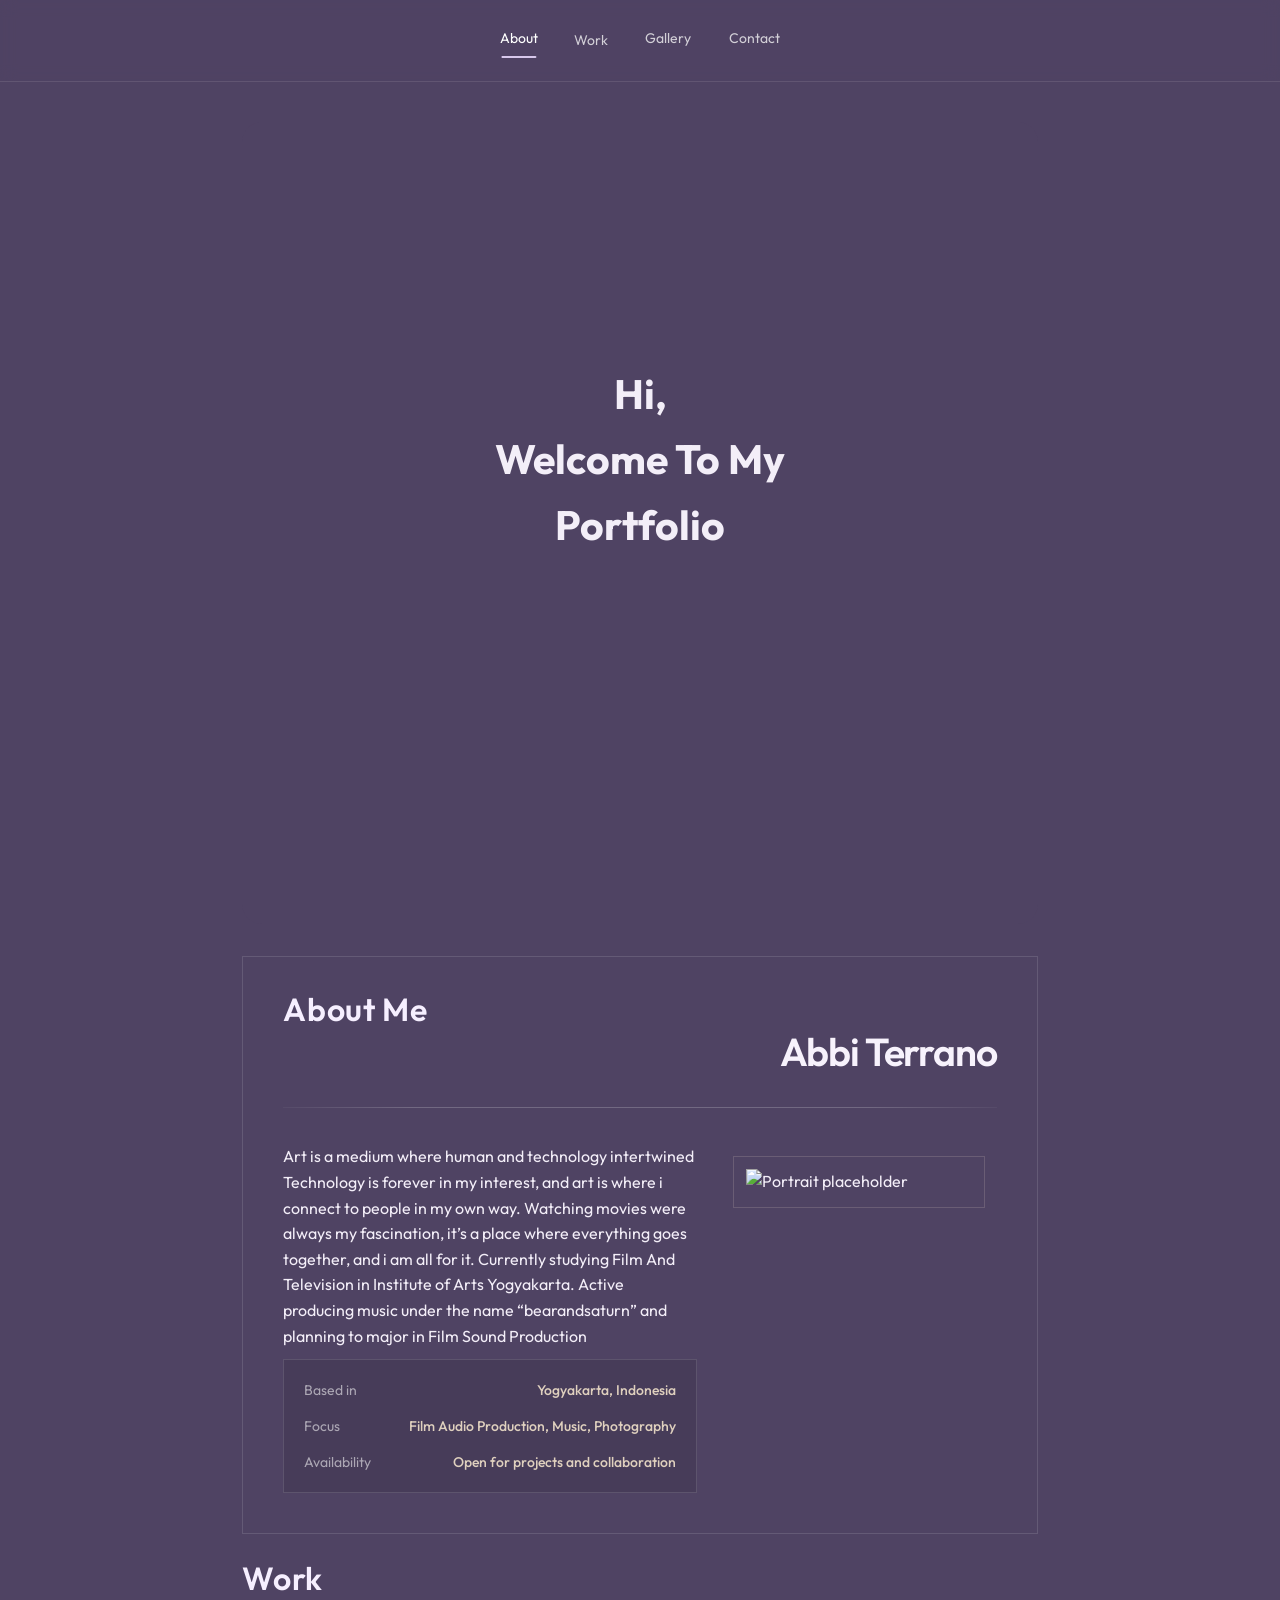
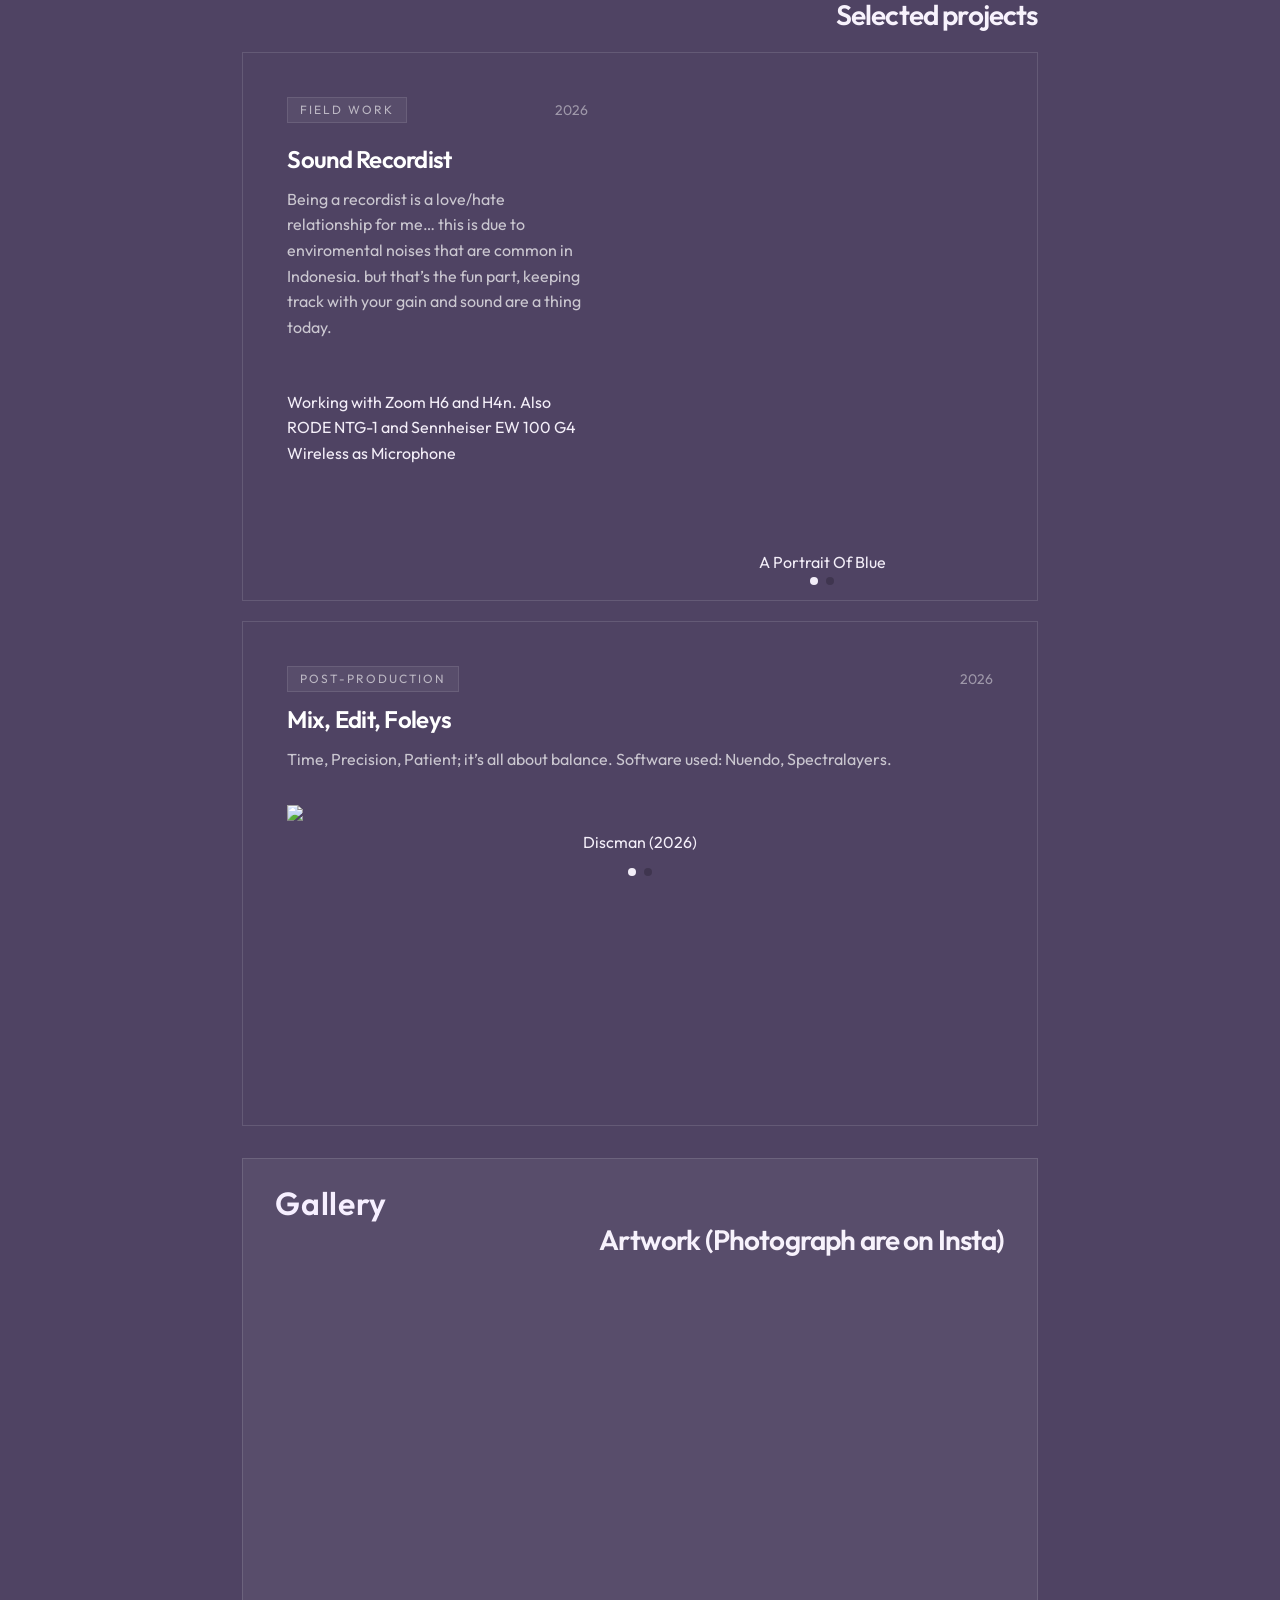
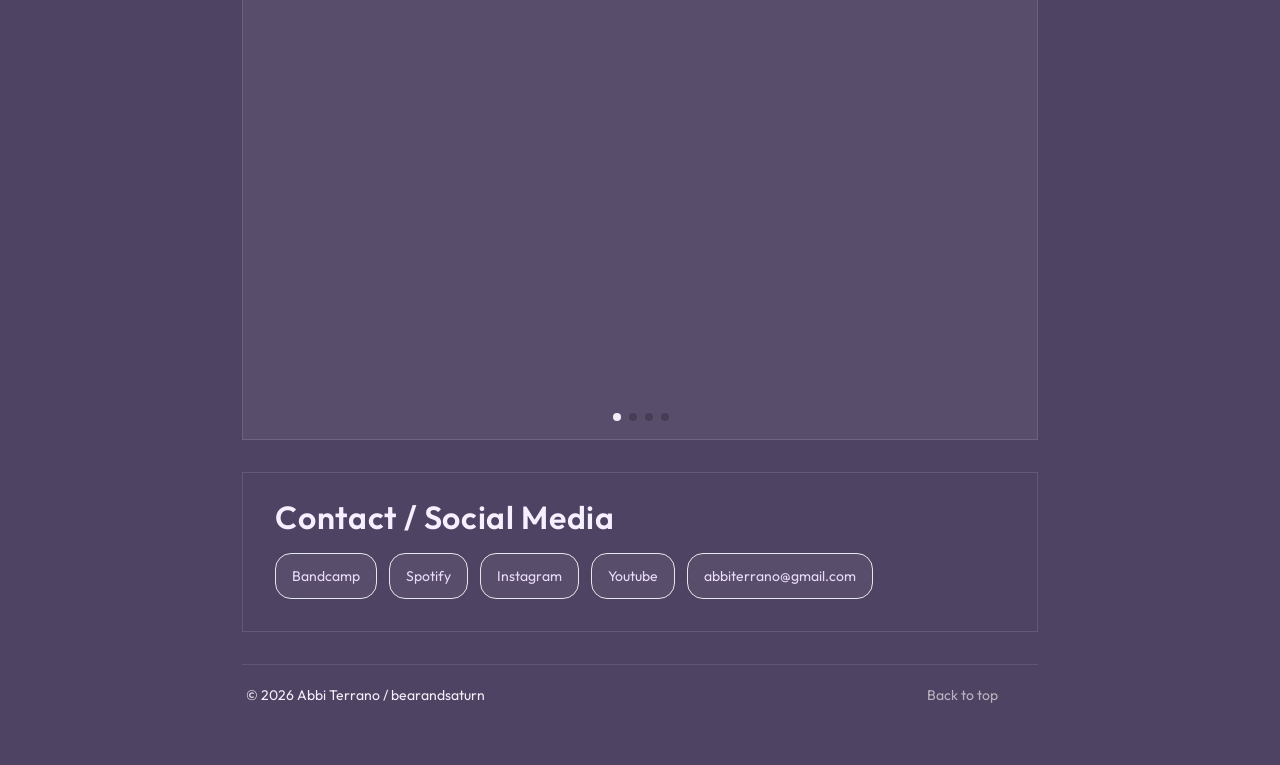
==== commit 255acbda: "Update index.html" ====
--- a/index.html
+++ b/index.html
@@ -10,7 +10,7 @@
 <link href="https://fonts.googleapis.com/css2?family=Outfit:wght@300;400;500;600;700;800&amp;display=swap" rel="stylesheet">
   <style>* { box-sizing: border-box; } body {margin: 0;}:root{--gjs-t-color-primary:#d7c7eb;--gjs-t-color-secondary:#b9abc9;--gjs-t-color-accent:#f0b8a8;--gjs-t-color-success:#9bc7b0;--gjs-t-color-warning:#e7c98d;--gjs-t-color-error:#d79aa3;}.gjs-t-body{background-color:#4f4363;color:#f3eef8;font-size:16px;line-height:1.6;}.gjs-t-h1{color:#fbf8ff;font-size:56px;line-height:1.05;}.gjs-t-h2{color:#f7f2fc;font-size:28px;line-height:1.2;}.gjs-t-button{background-color:#f0b8a8;color:#2f233f;border-radius:16px;}.gjs-t-link{color:#eadcf8;text-decoration:none;}.gjs-t-border{border-color:rgba(255,255,255,0.12);padding-top:12px;padding-right:12px;padding-bottom:0px;padding-left:12px;margin-top:0px;margin-right:0px;margin-bottom:0px;margin-left:0px;background-image:unset;background-position:unset;background-size:unset;background-size-options:unset;background-repeat:unset;background-attachment:unset;background-origin:unset;border-radius:20px;}html{scroll-behavior:smooth;}body{font-family:'Outfit',sans-serif;margin:0;line-height:inherit;}*, ::before, ::after{box-sizing:border-box;border-width:0;border-style:solid;border-color:#e5e7eb;}html, :host{line-height:1.5;-webkit-text-size-adjust:100%;-moz-tab-size:4;tab-size:4;font-family:ui-sans-serif, system-ui, sans-serif, "Apple Color Emoji", "Segoe UI Emoji", "Segoe UI Symbol", "Noto Color Emoji";font-feature-settings:normal;font-variation-settings:normal;-webkit-tap-highlight-color:transparent;}hr{height:0;color:inherit;border-top-width:1px;}abbr:where([title]){text-decoration:underline dotted;}h1, h2, h3, h4, h5, h6{font-size:inherit;font-weight:inherit;}a{color:inherit;text-decoration:inherit;}b, strong{font-weight:bolder;}code, kbd, samp, pre{font-family:ui-monospace, SFMono-Regular, Menlo, Monaco, Consolas, "Liberation Mono", "Courier New", monospace;font-feature-settings:normal;font-variation-settings:normal;font-size:1em;}small{font-size:80%;}sub, sup{font-size:75%;line-height:0;position:relative;vertical-align:baseline;}sub{bottom:-0.25em;}sup{top:-0.5em;}table{text-indent:0;border-color:inherit;border-collapse:collapse;}button, input, optgroup, select, textarea{font-family:inherit;font-feature-settings:inherit;font-variation-settings:inherit;font-size:100%;font-weight:inherit;line-height:inherit;letter-spacing:inherit;color:inherit;margin:0;padding:0;}button, select{text-transform:none;}button, input:where([type='button']), input:where([type='reset']), input:where([type='submit']){-webkit-appearance:button;background-color:transparent;background-image:none;}:-moz-focusring{outline:auto;}:-moz-ui-invalid{box-shadow:none;}progress{vertical-align:baseline;}::-webkit-inner-spin-button, ::-webkit-outer-spin-button{height:auto;}[type='search']{-webkit-appearance:textfield;outline-offset:-2px;}::-webkit-search-decoration{-webkit-appearance:none;}::-webkit-file-upload-button{-webkit-appearance:button;font:inherit;}summary{display:list-item;}blockquote, dl, dd, h1, h2, h3, h4, h5, h6, hr, figure, p, pre{margin:0;}fieldset{margin:0;padding:0;}legend{padding:0;}ol, ul, menu{list-style:none;margin:0;padding:0;}dialog{padding:0;}textarea{resize:vertical;}input::placeholder, textarea::placeholder{opacity:1;color:#9ca3af;}button, [role="button"]{cursor:pointer;}:disabled{cursor:default;}img, svg, video, canvas, audio, iframe, embed, object{display:block;vertical-align:middle;}img, video{max-width:100%;height:auto;}[hidden]{display:none;}.cls-pox6h5{-webkit-font-smoothing:antialiased;-moz-osx-font-smoothing:grayscale;}.page-shell{min-height:100vh;width:100%;}.header{position:sticky;top:0px;z-index:30;border-bottom-width:1px;border-color:rgb(255 255 255 / 0.1);background-color:rgb(79 67 99 / 0.9);backdrop-filter:blur(8px);}.header-inner{margin-left:auto;margin-right:auto;display:flex;max-width:80rem;align-items:center;justify-content:space-between;padding-left:2rem;padding-right:2rem;padding-top:1.25rem;padding-bottom:1.25rem;}.brand-link{display:inline-flex;align-items:center;gap:0.75rem;border-radius:9999px;border-width:1px;border-color:rgb(255 255 255 / 0.1);background-color:rgb(255 255 255 / 0.05);padding-left:1rem;padding-right:1rem;padding-top:0.5rem;padding-bottom:0.5rem;font-size:0.875rem;line-height:1.25rem;font-weight:600;text-transform:uppercase;letter-spacing:0.18em;color:rgb(255 255 255 / 0.9);transition-property:color, background-color, border-color, text-decoration-color, fill, stroke, opacity, box-shadow, transform, filter, backdrop-filter;transition-timing-function:cubic-bezier(0.4, 0, 0.2, 1);transition-duration:150ms;}.brand-link:hover{border-color:rgb(255 255 255 / 0.2);background-color:rgb(255 255 255 / 0.1);color:rgb(255 255 255 / 1);}.brand-dot{height:0.625rem;width:0.625rem;border-radius:9999px;background-color:rgb(240 184 168 / 1);}.navigation{display:flex;align-items:center;gap:0.75rem;}.nav-link{border-radius:9999px;padding-left:1rem;padding-right:1rem;padding-top:0.5rem;padding-bottom:0.5rem;font-size:0.875rem;line-height:1.25rem;color:rgb(255 255 255 / 0.75);transition-property:color, background-color, border-color, text-decoration-color, fill, stroke, opacity, box-shadow, transform, filter, backdrop-filter;transition-timing-function:cubic-bezier(0.4, 0, 0.2, 1);transition-duration:150ms;}.nav-link:hover{background-color:rgb(255 255 255 / 0.1);color:rgb(255 255 255 / 1);}.main-content{margin-left:auto;margin-right:auto;display:flex;max-width:80rem;justify-content:flex-start;padding-left:2rem;padding-right:2rem;padding-top:2.5rem;padding-bottom:2.5rem;}.aligned-content-column{margin-right:auto;display:flex;width:100%;max-width:56rem;flex-direction:column;gap:2rem;}.hero-section{display:flex;flex-direction:column;gap:2rem;border-width:1px;padding:2.5rem;box-shadow:none !important;}.hero-meta{display:flex;align-items:center;gap:0.75rem;font-size:0.875rem;line-height:1.25rem;color:rgb(255 255 255 / 0.65);}.meta-indicator{height:0.5rem;width:0.5rem;border-radius:9999px;background-color:rgb(155 199 176 / 1);}.meta-text{text-transform:uppercase;letter-spacing:0.16em;}.hero-copy{display:flex;flex-direction:column;gap:1.25rem;}.hero-title{max-width:48rem;font-weight:600;letter-spacing:-0.04em;}.hero-description{max-width:42rem;font-size:1.125rem;line-height:1.75rem;}.hero-actions{display:flex;flex-wrap:wrap;align-items:center;gap:1rem;}.primary-button{display:inline-flex;align-items:center;gap:0.75rem;border-width:1px;border-color:rgb(240 184 168 / 1);padding-left:1.25rem;padding-right:1.25rem;padding-top:0.75rem;padding-bottom:0.75rem;font-size:0.875rem;line-height:1.25rem;font-weight:600;transition-property:color, background-color, border-color, text-decoration-color, fill, stroke, opacity, box-shadow, transform, filter, backdrop-filter;transition-timing-function:cubic-bezier(0.4, 0, 0.2, 1);transition-duration:150ms;}.primary-button:hover{outline-style:solid;outline-width:2px;outline-color:#f5cec2;}.button-icon{height:1rem;width:1rem;}.secondary-button{display:inline-flex;align-items:center;gap:0.75rem;border-radius:1rem;border-width:1px;background-color:rgb(255 255 255 / 0.05);padding-left:1.25rem;padding-right:1.25rem;padding-top:0.75rem;padding-bottom:0.75rem;font-size:0.875rem;line-height:1.25rem;font-weight:500;transition-property:color, background-color, border-color, text-decoration-color, fill, stroke, opacity, box-shadow, transform, filter, backdrop-filter;transition-timing-function:cubic-bezier(0.4, 0, 0.2, 1);transition-duration:150ms;}.secondary-button:hover{border-color:rgb(255 255 255 / 0.25);background-color:rgb(255 255 255 / 0.1);outline-style:solid;outline-width:2px;outline-color:rgb(255 255 255 / 0.1);}.hero-stats{display:grid;grid-template-columns:repeat(3, minmax(0, 1fr));gap:1rem;}.stat-card{display:flex;flex-direction:column;gap:0.25rem;border-width:1px;background-color:rgb(0 0 0 / 0.1);padding:1.25rem;box-shadow:none !important;}.stat-value{font-size:1.5rem;line-height:2rem;font-weight:600;color:rgb(255 255 255 / 1);}.stat-label{font-size:0.875rem;line-height:1.25rem;color:rgb(255 255 255 / 0.6);}.about-section{display:flex;flex-direction:column;gap:1.5rem;border-width:1px;background-color:rgb(255 255 255 / 0.05);padding:2rem;box-shadow:none !important;}.section-heading{display:flex;flex-direction:column;gap:0.5rem;}.section-eyebrow{font-size:2rem;line-height:1.5rem;font-weight:600;text-transform:none;letter-spacing:0.02em;color:rgb(246, 239, 255);}.section-title{font-weight:600;letter-spacing:-0.03em;}.section-body{display:grid;grid-template-columns:1.2fr 0.8fr;gap:1.5rem;}.info-panel{display:flex;flex-direction:column;gap:1rem;border-width:1px;background-color:rgb(0 0 0 / 0.1);padding:1.25rem;}.info-row{display:flex;align-items:center;justify-content:space-between;gap:1rem;}.info-label{font-size:0.875rem;line-height:1.25rem;color:rgb(255 255 255 / 0.55);}.info-value{font-size:0.875rem;line-height:1.25rem;font-weight:500;color:rgb(223, 208, 190);}.projects-section{display:flex;flex-direction:column;gap:1.25rem;}.project-list{display:flex;flex-direction:column;gap:1.25rem;}.project-card{overflow:hidden;border-width:1px;box-shadow:none !important;}.project-content{display:grid;grid-template-columns:0.9fr 1fr;gap:0px;}.project-text-panel{display:flex;flex-direction:column;gap:1.25rem;padding:2rem;}.project-top-row{display:flex;align-items:center;justify-content:space-between;gap:1rem;}.project-tag{border-radius:9999px;border-width:1px;border-color:rgb(255 255 255 / 0.1);background-color:rgb(255 255 255 / 0.05);padding-left:0.75rem;padding-right:0.75rem;padding-top:0.25rem;padding-bottom:0.25rem;font-size:0.75rem;line-height:1rem;text-transform:uppercase;letter-spacing:0.16em;color:rgb(255 255 255 / 0.6);}.project-year{font-size:0.875rem;line-height:1.25rem;color:rgb(255 255 255 / 0.45);}.project-copy{display:flex;flex-direction:column;gap:0.75rem;}.project-title{font-size:1.5rem;line-height:2rem;font-weight:600;letter-spacing:-0.03em;color:rgb(255 255 255 / 1);}.project-description{color:rgb(255 255 255 / 0.7);}.project-meta-list{display:flex;flex-wrap:wrap;gap:0.75rem;font-size:0.875rem;line-height:1.25rem;color:rgb(255 255 255 / 0.6);}.meta-chip{border-radius:9999px;border-width:1px;border-color:rgb(255 255 255 / 0.1);padding-left:0.75rem;padding-right:0.75rem;padding-top:0.25rem;padding-bottom:0.25rem;}.project-link{display:inline-flex;width:max-content;align-items:center;gap:0.75rem;border-radius:9999px;border-width:1px;border-color:rgb(255 255 255 / 0.1);background-color:rgb(255 255 255 / 0.05);padding-left:1rem;padding-right:1rem;padding-top:0.5rem;padding-bottom:0.5rem;font-size:0.875rem;line-height:1.25rem;transition-property:color, background-color, border-color, text-decoration-color, fill, stroke, opacity, box-shadow, transform, filter, backdrop-filter;transition-timing-function:cubic-bezier(0.4, 0, 0.2, 1);transition-duration:150ms;}.project-link:hover{border-color:rgb(255 255 255 / 0.2);background-color:rgb(255 255 255 / 0.1);outline-style:solid;outline-width:2px;outline-color:rgb(255 255 255 / 0.1);}.link-icon{height:1rem;width:1rem;}.project-image-panel{min-height:320px;}.project-image{height:100%;width:100%;object-fit:cover;}.gallery-section{display:flex;flex-direction:column;gap:1.25rem;border-width:1px;background-color:rgb(255 255 255 / 0.05);padding:2rem;box-shadow:none !important;}.gallery-grid{display:grid;grid-template-columns:repeat(3, minmax(0, 1fr));gap:1rem;}.gallery-item{overflow:hidden;border-width:1px;background-color:rgb(0 0 0 / 0.1);}.gallery-image{height:16rem;width:100%;object-fit:cover;}.contact-section{display:flex;flex-direction:column;gap:1.5rem;border-width:1px;padding:2rem;box-shadow:none !important;}.contact-layout{display:grid;grid-template-columns:1fr 0.95fr;gap:1.5rem;}.contact-intro{display:flex;flex-direction:column;gap:1rem;}.contact-text{max-width:36rem;}.link-group{display:flex;flex-wrap:wrap;gap:0.75rem;}.social-link{display:inline-flex;align-items:center;gap:0.75rem;border-radius:1rem;border-width:1px;background-color:rgb(255 255 255 / 0.05);padding-left:1rem;padding-right:1rem;padding-top:0.75rem;padding-bottom:0.75rem;font-size:0.875rem;line-height:1.25rem;transition-property:color, background-color, border-color, text-decoration-color, fill, stroke, opacity, box-shadow, transform, filter, backdrop-filter;transition-timing-function:cubic-bezier(0.4, 0, 0.2, 1);transition-duration:150ms;}.social-link:hover{border-color:rgb(255 255 255 / 0.2);background-color:rgb(255 255 255 / 0.1);outline-style:solid;outline-width:2px;outline-color:rgb(255 255 255 / 0.1);}.contact-card{display:flex;flex-direction:column;gap:1rem;border-width:1px;background-color:rgb(0 0 0 / 0.1);padding:1.25rem;}.contact-row{display:flex;align-items:center;gap:0.75rem;}.row-icon{height:1.25rem;width:1.25rem;}.footer{display:flex;align-items:center;justify-content:space-between;gap:1rem;border-top-width:1px;border-color:rgb(255 255 255 / 0.1);padding-left:0.25rem;padding-right:0.25rem;padding-top:0.75rem;padding-bottom:0.75rem;font-size:0.875rem;line-height:1.25rem;}.footer-link{display:inline-flex;align-items:center;gap:0.5rem;border-radius:9999px;padding-left:0.75rem;padding-right:0.75rem;padding-top:0.5rem;padding-bottom:0.5rem;color:rgb(255 255 255 / 0.6);transition-property:color, background-color, border-color, text-decoration-color, fill, stroke, opacity, box-shadow, transform, filter, backdrop-filter;transition-timing-function:cubic-bezier(0.4, 0, 0.2, 1);transition-duration:150ms;}.footer-link:hover{background-color:rgb(255 255 255 / 0.1);color:rgb(255 255 255 / 1);}.footer-icon{height:1rem;width:1rem;}#ixc4l{max-width:none;width:100%;}#ix18b{max-width:none;width:70%;gap:2rem;align-items:stretch;align-self:center;flex-wrap:nowrap;margin-top:auto;margin-bottom:auto;margin-left:auto;}#home{max-width:none;width:75em;}.chapter-nav-shell{display:flex;flex-direction:column;align-items:center;gap:0.65rem;width:100%;}.chapter-label{font-size:0.72rem;line-height:1rem;letter-spacing:0.24em;text-transform:uppercase;color:rgb(255 255 255 / 0.5);}.chapter-nav{justify-content:center;gap:0.5rem;flex-wrap:wrap;}.chapter-link{position:relative;padding-bottom:0.8rem;}.chapter-link::after{content:"";position:absolute;left:50%;bottom:0.15rem;transform:translateX(-50%);width:0;height:2px;border-radius:999px;background-color:var(--gjs-t-color-primary);transition:width 150ms cubic-bezier(0.4,0,0.2,1),background-color 150ms cubic-bezier(0.4,0,0.2,1);}.chapter-link:hover::after{width:1.5rem;background-color:var(--gjs-t-color-accent);}.chapter-link:focus-visible::after{width:1.5rem;background-color:var(--gjs-t-color-accent);}.chapter-link.chapter-active{color:rgb(255 255 255 / 1);}.chapter-link.chapter-active::after{width:2.2rem;background-color:var(--gjs-t-color-primary);}.chapter-marker{height:1px;width:100%;max-width:16rem;background:linear-gradient(90deg, rgb(255 255 255 / 0), rgb(255 255 255 / 0.22), rgb(255 255 255 / 0));}.header-inner.chapter-header{justify-content:center;}*{box-sizing:border-box;}.merged-divider{height:1px;width:100%;background:linear-gradient(90deg, rgba(255,255,255,0.04) 0%, rgba(255,255,255,0.2) 18%, rgba(255,255,255,0.2) 82%, rgba(255,255,255,0.04) 100%);}.merged-about{display:flex;flex-direction:column;gap:1.5rem;padding-top:0.25rem;}.merged-intro{display:grid;grid-template-columns:1.2fr 0.8fr;gap:1.5rem;align-items:start;padding-top:0px;padding-right:0px;padding-bottom:0px;padding-left:0px;}.merged-copy{color:rgb(255 255 255 / 0.72);max-width:42rem;}.merged-note{display:flex;align-items:flex-start;gap:0.75rem;border-width:1px;border-radius:16px;border-color:rgb(255 255 255 / 0.1);background-color:rgb(255 255 255 / 0.04);padding:1rem;}.merged-note-icon{height:1.1rem;width:1.1rem;flex-shrink:0;margin-top:0.15rem;}.merged-note-text{font-size:0.875rem;line-height:1.5;color:rgb(255 255 255 / 0.68);}.anchor-hide{display:block;height:0;min-height:0;padding:0;border:0;overflow:hidden;background:transparent;box-shadow:none !important;}.gjs-t-h2.section-title{text-align:right;}#ir72gd{border:1px solid rgba(255,255,255,0.1);background-color:rgba(255,255,255,0.03);padding:1rem;color:rgba(255, 255, 255, 0.87);font-size:0.875rem;line-height:1.6;}#i38nnu{display:flex;flex-direction:column;gap:1rem;}#i1wtoq-2{overflow:hidden;border-width:1px;padding:0.75rem;border-top-left-radius:0px;border-top-right-radius:0px;border-bottom-right-radius:0px;border-bottom-left-radius:0px;}#i0549g{display:flex;flex-direction:column;gap:1rem;}#about-3{border-top-width:0px;border-right-width:0px;border-bottom-width:0px;border-left-width:0px;margin-top:0px;margin-right:0px;margin-bottom:0px;margin-left:0px;justify-content:space-between;align-items:center;align-self:stretch;}#ih8rwh{border-top-left-radius:0px;border-top-right-radius:0px;border-bottom-right-radius:0px;border-bottom-left-radius:0px;}#igeefv{border-top-left-radius:0px;border-top-right-radius:0px;border-bottom-right-radius:0px;border-bottom-left-radius:0px;}#iwd7hi-2{align-self:stretch;text-align:center;flex:0 0 auto;font-size:41px;padding-top:200px;padding-right:200px;padding-bottom:200px;padding-left:200px;margin-top:0px;margin-right:0px;margin-bottom:125px;margin-left:0px;}#iuh44-2{font-size:39px;}#i2i9u{background-image:linear-gradient(rgba(255,255,255,0.2) 1%, rgba(255,255,255,0.2) 100%);}#ihhnh{margin-top:0px;margin-right:0px;margin-bottom:0px;margin-left:0px;}#i9p3hx{max-width:38rem;color:rgba(255,255,255,0.68);font-size:0.95rem;line-height:1.7;}#irrn8h{width:1rem;height:1rem;}#i2rv7k{display:inline-flex;align-items:center;justify-content:center;width:3rem;height:3rem;border:1px solid rgba(255,255,255,0.12);background-color:rgba(255,255,255,0.05);color:#f3eef8;transition:background-color 150ms ease,border-color 150ms ease,outline-color 150ms ease;}#iblmzk{width:1rem;height:1rem;}#it7lm1{display:inline-flex;align-items:center;justify-content:center;width:3rem;height:3rem;border:1px solid rgba(255,255,255,0.12);background-color:rgba(255,255,255,0.05);color:#f3eef8;transition:background-color 150ms ease,border-color 150ms ease,outline-color 150ms ease;}#ioq0k5{display:flex;align-items:center;gap:0.75rem;}#ilo0j9{display:flex;align-items:flex-end;justify-content:space-between;gap:1rem;flex-wrap:wrap;border-top:1px solid rgba(255,255,255,0.08);padding-top:1rem;}#ito5pj{height:30rem;}#i9jtmh{font-size:0.74rem;letter-spacing:0.14em;text-transform:uppercase;color:rgba(255,255,255,0.48);}#i0vuc5{font-size:0.98rem;color:rgba(255,255,255,0.88);}#ixh8m7{display:flex;flex-direction:column;gap:0.2rem;}#ijlp3i{font-size:0.88rem;color:rgba(223,208,190,0.92);}#ixviyp{display:flex;align-items:center;justify-content:space-between;gap:1rem;padding:1rem 1.1rem;border-top:1px solid rgba(255,255,255,0.08);}#i993as{scroll-snap-align:start;display:flex;flex-direction:column;gap:0;border-width:1px;padding:0;background-color:rgba(0,0,0,0.14);min-width:0;}#iiu1fe{height:30rem;}#ia5hhh{font-size:0.74rem;letter-spacing:0.14em;text-transform:uppercase;color:rgba(255,255,255,0.48);}#icp1q4{font-size:0.98rem;color:rgba(255,255,255,0.88);}#iqq0zn{display:flex;flex-direction:column;gap:0.2rem;}#i76omv{font-size:0.88rem;color:rgba(223,208,190,0.92);}#i3khtp{display:flex;align-items:center;justify-content:space-between;gap:1rem;padding:1rem 1.1rem;border-top:1px solid rgba(255,255,255,0.08);}#iz6ksk{scroll-snap-align:start;display:flex;flex-direction:column;gap:0;border-width:1px;padding:0;background-color:rgba(0,0,0,0.14);min-width:0;}#ijdi3l{height:30rem;}#inolq4{font-size:0.74rem;letter-spacing:0.14em;text-transform:uppercase;color:rgba(255,255,255,0.48);}#i02jla{font-size:0.98rem;color:rgba(255,255,255,0.88);}#inffrc{display:flex;flex-direction:column;gap:0.2rem;}#iappfl{font-size:0.88rem;color:rgba(223,208,190,0.92);}#iu9ryw{display:flex;align-items:center;justify-content:space-between;gap:1rem;padding:1rem 1.1rem;border-top:1px solid rgba(255,255,255,0.08);}#ik7eyi{scroll-snap-align:start;display:flex;flex-direction:column;gap:0;border-width:1px;padding:0;background-color:rgba(0,0,0,0.14);min-width:0;}#idznab{display:grid;grid-auto-flow:column;grid-auto-columns:100%;grid-template-columns:none;overflow-x:auto;overflow-y:hidden;scroll-snap-type:x mandatory;scroll-behavior:smooth;gap:1rem;padding-top:0.25rem;padding-bottom:0.25rem;scrollbar-width:none;-ms-overflow-style:none;}#i0lmuy{border-top-left-radius:0px;border-top-right-radius:0px;border-bottom-right-radius:0px;border-bottom-left-radius:0px;}.swiper-pagination-bullet-active{background-color:currentColor;}.swiper-pagination-progressbar-fill{--swiper-pagination-color:currentColor;}#isopkl{padding:50px;padding-top:30px;padding-right:30px;padding-bottom:30px;padding-left:30px;}#i3huu3{text-align:center;}#i41jyg{border-top-left-radius:0px;border-top-right-radius:0px;border-bottom-right-radius:0px;border-bottom-left-radius:0px;}#igq1ed{text-align:center;}#im6882{padding:50px;padding-top:30px;padding-right:30px;padding-bottom:30px;padding-left:30px;}#i3xegi{border-top-left-radius:0px;border-top-right-radius:0px;border-bottom-right-radius:0px;border-bottom-left-radius:0px;}#ixapuj{padding-top:1rem;padding-right:2rem;padding-bottom:1rem;padding-left:2rem;}#iyuu73{display:block;}#io80k6{padding:10px;margin-top:35px;text-align:center;margin-bottom:-12px;}#imlxgj{padding:50px;padding-top:36px;padding-right:36px;padding-bottom:36px;padding-left:36px;}#i0neza-2{background-image:url('https://cdn.grapesjs.com/workspaces/cmv3uvys0gio9ysyk8govlot3/assets/74ecc735-4d99-42a3-956b-65a7d53f1951__screenshot-532.png');background-size:contain;background-position:center center;background-attachment:scroll;background-repeat:no-repeat;padding-top:179px;padding-right:162px;padding-bottom:162px;padding-left:162px;position:static;top:0%;right:auto;z-index:76;bottom:0%;left:0%;height:199px;transform:scale(122%);margin-top:auto;margin-right:auto;margin-bottom:auto;margin-left:auto;width:83%;}#io80k6-2{padding:10px;margin-top:35px;text-align:center;margin-bottom:-12px;}#imlxgj-2{padding:50px;padding-top:36px;padding-right:36px;padding-bottom:36px;padding-left:36px;}#ir5ues-2{width:100%;max-width:42rem;gap:0.5rem;}#iusmg-2{display:flex;width:100%;justify-content:center;flex-wrap:wrap;gap:0.4rem;}#itqxk-2{display:inline-flex;align-items:center;justify-content:center;min-height:2.5rem;padding:0.55rem 0.9rem;text-align:center;white-space:nowrap;}#i0neza-2{background-image:url('https://cdn.grapesjs.com/workspaces/cmv3uvys0gio9ysyk8govlot3/assets/74ecc735-4d99-42a3-956b-65a7d53f1951__screenshot-532.png');background-size:contain;background-position:center center;background-attachment:scroll;background-repeat:no-repeat;}#ir72gd-2{padding-bottom:10px;}#ixapuj-2{display:block;}#ih8rwh-2{display:flex;flex-direction:column;border-top-left-radius:0px;border-top-right-radius:0px;border-bottom-right-radius:0px;border-bottom-left-radius:0px;}#izbykp-2{display:block;}#iyuu73-2{display:block;}#igdwjk{padding:50px;padding-top:0px;padding-right:32px;padding-bottom:36px;padding-left:32px;}#ik31s7{text-align:center;padding-top:9px;}#ibsnrh{text-align:center;padding-top:9px;}#iinmlf{padding:50px;padding-top:0px;padding-right:32px;padding-bottom:36px;padding-left:32px;}#ii90a4{padding-bottom:25px;padding-top:5px;text-align:center;}.gjs-image-box{height:200px;width:100%;}#itd0jk{padding-bottom:25px;padding-top:5px;text-align:center;}#i4fkqf-2{padding-top:12px;padding-right:12px;padding-bottom:12px;padding-left:12px;border-top-width:1px;border-right-width:1px;border-bottom-width:1px;border-left-width:1px;border-top-color:rgba(177, 162, 162, 0.28);border-right-color:rgba(177, 162, 162, 0.28);border-bottom-color:rgba(177, 162, 162, 0.28);border-left-color:rgba(177, 162, 162, 0.28);}#iqowu5{background-image:url('https://cdn.grapesjs.com/workspaces/cmv3uvys0gio9ysyk8govlot3/assets/2b8aa1b9-9827-41ca-a477-b5bd60d93cf9__screenshot-2026-10-11-212532.png');background-size:contain;background-position:center center;background-attachment:scroll;background-repeat:no-repeat;height:30em;}#ilpnwl{background-image:url('https://cdn.grapesjs.com/workspaces/cmv3uvys0gio9ysyk8govlot3/assets/b6ada1aa-b8bf-49cf-b615-ffb70d5fbd3b__screenshot-2026-10-11-213357.png');background-size:contain;background-position:center center;background-attachment:scroll;background-repeat:no-repeat;height:30em;}#about{border-top-left-radius:0px;border-top-right-radius:0px;border-bottom-right-radius:0px;border-bottom-left-radius:0px;}#igeefv-2{border-top-left-radius:0px;border-top-right-radius:0px;border-bottom-right-radius:0px;border-bottom-left-radius:0px;display:block;flex-direction:column;}#i3xegi-2{border-top-left-radius:0px;border-top-right-radius:0px;border-bottom-right-radius:0px;border-bottom-left-radius:0px;}#i41jyg-2{border-top-left-radius:0px;border-top-right-radius:0px;border-bottom-right-radius:0px;border-bottom-left-radius:0px;}#ihycii-2{padding-top:11px;}#i0lmuy-2{border-top-left-radius:0px;border-top-right-radius:0px;border-bottom-right-radius:0px;border-bottom-left-radius:0px;}#idznab-2{border-top-width:-30px;border-right-width:-30px;border-bottom-width:-30px;border-left-width:-30px;border-top-color:rgba(0, 0, 0, 0.21);border-right-color:rgba(0, 0, 0, 0.21);border-bottom-color:rgba(0, 0, 0, 0.21);border-left-color:rgba(0, 0, 0, 0.21);}#ijltsg{padding:50px;padding-top:0px;padding-right:10px;padding-bottom:40px;padding-left:10px;}#i3pm5h{width:315%;border-top-color:rgba(0, 0, 0, 0.28);border-right-color:rgba(0, 0, 0, 0.28);border-bottom-color:rgba(0, 0, 0, 0.28);border-left-color:rgba(0, 0, 0, 0.28);height:760px;}#gallery{border-top-left-radius:0px;border-top-right-radius:0px;border-bottom-right-radius:0px;border-bottom-left-radius:0px;padding-bottom:2px;}#izwqen{background-image:url('https://cdn.grapesjs.com/workspaces/cmv3uvys0gio9ysyk8govlot3/assets/185b294c-afb3-4c55-bc23-4a368b9ba50a__meadow.jpg');background-size:contain;background-position:center center;background-attachment:scroll;background-repeat:no-repeat;height:46rem;}#imo80w{border-top-color:rgba(0, 0, 0, 0.23);border-right-color:rgba(0, 0, 0, 0.23);border-bottom-color:rgba(0, 0, 0, 0.23);border-left-color:rgba(0, 0, 0, 0.23);}#ihwlaf-2{width:205%;}#contact{border-top-left-radius:0px;border-top-right-radius:0px;border-bottom-right-radius:0px;border-bottom-left-radius:0px;}#iocbca{background-image:url('https://cdn.grapesjs.com/workspaces/cmv3uvys0gio9ysyk8govlot3/assets/b7303265-03ce-41ce-8b30-c3967fab8ecc__goodbywm-large.jpg');background-size:contain;background-position:center center;background-attachment:scroll;background-repeat:no-repeat;height:46rem;}#ivkr9b{padding:50px;padding-top:0px;padding-right:10px;padding-bottom:40px;padding-left:10px;}#ifabgm{background-image:url('https://cdn.grapesjs.com/workspaces/cmv3uvys0gio9ysyk8govlot3/assets/5d1541c0-79a1-4200-ba96-909f62de0bf5__fallen-startitle.jpg');background-size:contain;background-position:center center;background-attachment:scroll;background-repeat:no-repeat;height:46rem;}#ia64kk{padding:50px;padding-top:0px;padding-right:10px;padding-bottom:40px;padding-left:10px;}#i7dhec{background-image:url('https://cdn.grapesjs.com/workspaces/cmv3uvys0gio9ysyk8govlot3/assets/b84438eb-e685-4280-a582-8692e91ffdda__alpenglow-large.jpg');background-size:contain;background-position:center center;background-attachment:scroll;background-repeat:no-repeat;height:46rem;}#i10euw{padding:50px;padding-top:0px;padding-right:10px;padding-bottom:40px;padding-left:10px;}@media (max-width: 992px){.gjs-t-h1{font-size:42px;line-height:1.1;}.gjs-t-h2{font-size:24px;line-height:1.25;}.header-inner{padding-left:1.5rem;padding-right:1.5rem;}.main-content{padding-left:1.5rem;padding-right:1.5rem;}.hero-section{padding:2rem;}.hero-description{font-size:1rem;line-height:1.5rem;}.hero-stats{grid-template-columns:repeat(3, minmax(0, 1fr));}.section-body{grid-template-columns:repeat(1, minmax(0, 1fr));}.project-content{grid-template-columns:repeat(1, minmax(0, 1fr));}.project-text-panel{order:1;}.project-image-panel{order:2;min-height:260px;}.gallery-grid{grid-template-columns:repeat(2, minmax(0, 1fr));}.contact-layout{grid-template-columns:repeat(1, minmax(0, 1fr));}.merged-intro{grid-template-columns:repeat(1, minmax(0, 1fr));}#iwd7hi-2{padding-top:165px;padding-right:78px;padding-bottom:279px;padding-left:78px;}#ix18b{width:80%;}#iu9roi{padding-top:0px;padding-right:0px;padding-bottom:0px;padding-left:0px;display:block;margin-top:auto;margin-right:auto;margin-bottom:auto;margin-left:auto;}#igeefv-2{border-top-left-radius:0px;border-top-right-radius:0px;border-bottom-right-radius:0px;border-bottom-left-radius:0px;display:flex;justify-content:space-between;align-items:center;align-self:center;flex:0 1 auto;}#ih8rwh-2{border-top-left-radius:0px;border-top-right-radius:0px;border-bottom-right-radius:0px;border-bottom-left-radius:0px;}#i3xegi-2{border-top-left-radius:0px;border-top-right-radius:0px;border-bottom-right-radius:0px;border-bottom-left-radius:0px;}#i41jyg-2{border-top-left-radius:0px;border-top-right-radius:0px;border-bottom-right-radius:0px;border-bottom-left-radius:0px;}#ihycii-2{padding-top:10px;}#about{border-top-left-radius:0px;border-top-right-radius:0px;border-bottom-right-radius:0px;border-bottom-left-radius:0px;}#ii90a4{padding-top:5px;padding-bottom:30px;}#itd0jk{padding-top:5px;padding-bottom:30px;}#ilpnwl{background-image:url('https://cdn.grapesjs.com/workspaces/cmv3uvys0gio9ysyk8govlot3/assets/b6ada1aa-b8bf-49cf-b615-ffb70d5fbd3b__screenshot-2026-10-11-213357.png');background-size:contain;background-position:center center;background-attachment:scroll;background-repeat:no-repeat;height:60vh;}#iqowu5{display:block;height:60vh;transform:translateX(0);background-image:url('https://cdn.grapesjs.com/workspaces/cmv3uvys0gio9ysyk8govlot3/assets/2b8aa1b9-9827-41ca-a477-b5bd60d93cf9__screenshot-2026-10-11-212532.png');background-size:contain;background-position:center center;background-attachment:scroll;background-repeat:no-repeat;}#home{width:100%;}#i3pm5h{width:210%;height:510px;}#izwqen{background-image:url('https://cdn.grapesjs.com/workspaces/cmv3uvys0gio9ysyk8govlot3/assets/185b294c-afb3-4c55-bc23-4a368b9ba50a__meadow.jpg');background-size:contain;background-position:center center;background-attachment:scroll;background-repeat:no-repeat;height:32rem;}#ivw6rh-2{flex-wrap:nowrap;align-content:stretch;flex-direction:row;}#iocbca{background-image:url('https://cdn.grapesjs.com/workspaces/cmv3uvys0gio9ysyk8govlot3/assets/185b294c-afb3-4c55-bc23-4a368b9ba50a__meadow.jpg');background-size:contain;background-position:center center;background-attachment:scroll;background-repeat:no-repeat;height:32rem;}#ifabgm{background-image:url('https://cdn.grapesjs.com/workspaces/cmv3uvys0gio9ysyk8govlot3/assets/185b294c-afb3-4c55-bc23-4a368b9ba50a__meadow.jpg');background-size:contain;background-position:center center;background-attachment:scroll;background-repeat:no-repeat;height:32rem;}#i7dhec{background-image:url('https://cdn.grapesjs.com/workspaces/cmv3uvys0gio9ysyk8govlot3/assets/185b294c-afb3-4c55-bc23-4a368b9ba50a__meadow.jpg');background-size:contain;background-position:center center;background-attachment:scroll;background-repeat:no-repeat;height:32rem;}}@media (max-width: 480px){.gjs-t-h1{font-size:34px;line-height:1.1;}.gjs-t-h2{font-size:22px;line-height:1.25;}.gjs-t-body{font-size:15px;line-height:1.55;}.header-inner{padding-left:1rem;padding-right:1rem;}.navigation{display:none;}.main-content{padding-left:1rem;padding-right:1rem;}.hero-section{padding:1.25rem;}.hero-description{font-size:0.875rem;line-height:1.25rem;}.hero-stats{grid-template-columns:repeat(1, minmax(0, 1fr));}.about-section{padding:1.25rem;}.project-text-panel{padding:1.25rem;}.project-image-panel{min-height:220px;}.gallery-section{padding:1.25rem;}.gallery-grid{grid-template-columns:repeat(1, minmax(0, 1fr));}.gallery-image{height:14rem;}.contact-section{padding:1.25rem;}.footer{flex-direction:column;align-items:flex-start;}.chapter-nav{gap:0.25rem;}.chapter-link{padding-left:0.75rem;padding-right:0.75rem;padding-bottom:0.7rem;}.chapter-label{font-size:0.68rem;letter-spacing:0.2em;}.merged-note{padding:0.875rem;}#ix18b{width:100%;}#i5lb65{margin-top:0px;margin-right:0px;margin-bottom:0px;margin-left:0px;padding-top:0px;padding-right:0px;padding-bottom:0px;padding-left:0px;height:auto;}#imlxgj{margin-top:auto;margin-right:auto;margin-bottom:auto;margin-left:auto;}#io80k6{margin-top:0px;}#icj8ry-2{background-image:url('https://cdn.grapesjs.com/workspaces/cmv3uvys0gio9ysyk8govlot3/assets/244c9012-141f-4049-9cb1-db4816d416e3__screenshot-534.png');background-size:contain;background-position:center center;background-attachment:scroll;background-repeat:no-repeat;}#icj8ry-2{background-image:url('https://cdn.grapesjs.com/workspaces/cmv3uvys0gio9ysyk8govlot3/assets/244c9012-141f-4049-9cb1-db4816d416e3__screenshot-534.png');background-size:contain;background-position:center center;background-attachment:scroll;background-repeat:no-repeat;}#i0neza-2{padding-top:4px;padding-right:40%;margin-top:0px;margin-right:0px;margin-bottom:0px;margin-left:0px;background-image:url('https://cdn.grapesjs.com/workspaces/cmv3uvys0gio9ysyk8govlot3/assets/74ecc735-4d99-42a3-956b-65a7d53f1951__screenshot-532.png');background-size:contain;background-position:center center;background-attachment:scroll;background-repeat:no-repeat;}#io80k6-2{margin-top:0px;}#imlxgj-2{margin-top:auto;margin-right:auto;margin-bottom:auto;margin-left:auto;padding-top:0px;padding-bottom:0px;}#i0neza-2{background-image:url('https://cdn.grapesjs.com/workspaces/cmv3uvys0gio9ysyk8govlot3/assets/74ecc735-4d99-42a3-956b-65a7d53f1951__screenshot-532.png');background-size:contain;background-position:center center;background-attachment:scroll;background-repeat:no-repeat;}#iinmlf{padding-left:15px;padding-right:4px;}#ih8rwh-2{border-top-left-radius:0px;border-top-right-radius:0px;border-bottom-right-radius:0px;border-bottom-left-radius:0px;}#ijos51-2{padding-top:13px;}#igdwjk{padding-left:11px;padding-right:0px;}#igeefv-2{border-top-left-radius:0px;border-top-right-radius:0px;border-bottom-right-radius:0px;border-bottom-left-radius:0px;}#i41jyg-2{border-top-left-radius:0px;border-top-right-radius:0px;border-bottom-right-radius:0px;border-bottom-left-radius:0px;}#i3xegi-2{border-top-left-radius:0px;border-top-right-radius:0px;border-bottom-right-radius:0px;border-bottom-left-radius:0px;}#ikke2l{padding:50px;padding-top:0px;padding-right:0px;padding-bottom:0px;padding-left:0px;}#ii90a4{text-align:center;padding-top:5px;padding-right:5px;padding-bottom:27px;padding-left:5px;}#iqowu5{background-image:url('https://cdn.grapesjs.com/workspaces/cmv3uvys0gio9ysyk8govlot3/assets/2b8aa1b9-9827-41ca-a477-b5bd60d93cf9__screenshot-2026-10-11-212532.png');background-size:contain;background-position:center center;background-attachment:scroll;background-repeat:no-repeat;flex-direction:column;height:42vh;}#ilpnwl{background-image:url('https://cdn.grapesjs.com/workspaces/cmv3uvys0gio9ysyk8govlot3/assets/b6ada1aa-b8bf-49cf-b615-ffb70d5fbd3b__screenshot-2026-10-11-213357.png');background-size:contain;background-position:center center;background-attachment:scroll;background-repeat:no-repeat;display:block;flex-direction:column;height:42vh;}#itd0jk{text-align:center;padding-top:5px;padding-right:5px;padding-bottom:27px;padding-left:5px;}#ij5n2m{padding:50px;padding-top:0px;padding-right:0px;padding-bottom:0px;padding-left:0px;}#i0lmuy-2{border-top-left-radius:0px;border-top-right-radius:0px;border-bottom-right-radius:0px;border-bottom-left-radius:0px;}#ir72gd-2{padding-bottom:20px;}#i1wtoq-2-2{border-top-left-radius:0px;border-top-right-radius:0px;border-bottom-right-radius:0px;border-bottom-left-radius:0px;padding-top:0px;padding-right:0px;padding-left:0px;}#ivbzie-2-2-2{font-size:1.5rem;}#i3pm5h{width:100%;height:313px;}#izwqen{background-image:url('https://cdn.grapesjs.com/workspaces/cmv3uvys0gio9ysyk8govlot3/assets/185b294c-afb3-4c55-bc23-4a368b9ba50a__meadow.jpg');background-size:contain;background-position:center center;background-attachment:scroll;background-repeat:no-repeat;width:33vh;height:19rem;}#iocbca{background-image:url('https://cdn.grapesjs.com/workspaces/cmv3uvys0gio9ysyk8govlot3/assets/185b294c-afb3-4c55-bc23-4a368b9ba50a__meadow.jpg');background-size:contain;background-position:center center;background-attachment:scroll;background-repeat:no-repeat;width:33vh;height:19rem;}#ifabgm{background-image:url('https://cdn.grapesjs.com/workspaces/cmv3uvys0gio9ysyk8govlot3/assets/185b294c-afb3-4c55-bc23-4a368b9ba50a__meadow.jpg');background-size:contain;background-position:center center;background-attachment:scroll;background-repeat:no-repeat;width:33vh;height:19rem;}#i7dhec{background-image:url('https://cdn.grapesjs.com/workspaces/cmv3uvys0gio9ysyk8govlot3/assets/185b294c-afb3-4c55-bc23-4a368b9ba50a__meadow.jpg');background-size:contain;background-position:center center;background-attachment:scroll;background-repeat:no-repeat;width:33vh;height:19rem;}#iq7o0f{font-size:14pt;}}</style>
   <script src="https://cdn.jsdelivr.net/npm/swiper@11/swiper-bundle.min.js"></script><script src="https://cdn.jsdelivr.net/npm/swiper@11/swiper-bundle.min.js"></script><script src="https://cdn.jsdelivr.net/npm/swiper@11/swiper-bundle.min.js"></script></head>
-  <body class="gjs-t-body cls-pox6h5" id="irog"><div id="i6p2l" class="page-shell"><header id="idel2" class="header"><div id="ixc4l" class="header-inner chapter-header"><div id="ir5ues-2" class="chapter-nav-shell"><nav id="iusmg-2" data-js="chapter-nav" class="navigation chapter-nav"><a href="#about" id="i4ewt-2" data-js="chapter-link" class="gjs-t-link nav-link chapter-link chapter-active" aria-current="page">About</a><a href="#work" id="itqxk-2" data-js="chapter-link" class="gjs-t-link nav-link chapter-link" aria-current="false">Work</a><a href="#gallery" id="i5kyw-2" data-js="chapter-link" class="gjs-t-link nav-link chapter-link" aria-current="false">Gallery</a><a href="#contact" id="ilfxl-2" data-js="chapter-link" class="gjs-t-link nav-link chapter-link" aria-current="false">Contact</a></nav></div></div></header><main id="home" class="main-content"><div id="ix18b" class="aligned-content-column"><section id="about-3" class="gjs-t-border bg-white/6 hero-section gjs-t-body"><div id="iwd7hi-2"><b id="i5acm-2">Hi,</b><div id="ima12w-2"><b id="ii14h-2">Welcome To My Portfolio</b></div></div></section><section id="about" class="gjs-t-border bg-white/6 hero-section"><div id="ihhnh-2" class="section-heading"><span id="ivbzie-2-2-2" class="section-eyebrow">About Me</span><h2 id="iuh44-2" class="gjs-t-h2 section-title">Abbi Terrano</h2></div><div id="i2i9u-2" class="merged-divider"></div><div id="i3a5i-2" class="merged-about"><div id="ie0vtg-2-2" class="section-body"><div id="i38nnu-2"><p id="i8ds0y-2" class="text-white/72">Art is a medium where human and technology intertwined</p><div id="ir72gd-2">Technology is forever in my interest, and art is where i connect to people in my own way. Watching movies were always my fascination, it’s a place where everything goes together, and i am all for it. Currently studying Film And Television in Institute of Arts Yogyakarta. Active producing music under the name&nbsp;“bearandsaturn” and planning to major in Film Sound Production</div><div id="i0lmuy-2" class="gjs-t-border info-panel"><div id="i4iy03-2" class="info-row"><span id="ite65h-2" class="info-label">Based in</span><span id="ij3091-2" class="info-value">Yogyakarta, Indonesia</span></div><div id="inq0a5-2" class="info-row"><span id="imeflx-2" class="info-label">Focus</span><span id="iuqf9g-2" class="info-value">Film Audio Production, Music, Photography</span></div><div id="imigtx-2" class="info-row"><span id="igew36-2" class="info-label">Availability</span><span id="i5oj2l-2" class="info-value">Open for projects and collaboration</span></div></div></div><div id="i0549g-2"><div id="i1wtoq-2-2" class="gjs-t-border"><div id="ikpk18-2"><img src="https://cdn.grapesjs.com/workspaces/cmv3uvys0gio9ysyk8govlot3/assets/75c8f2f8-6779-43ae-bc1a-cbaa80031db0__p1100895.jpg" alt="Portrait placeholder" id="i4fkqf-2" class="project-image"></div></div></div></div></div></section><section id="work" class="projects-section"><div id="i4iv3-2" class="section-heading"><span id="il47w-2" class="section-eyebrow">Work</span><h2 id="ibk5l-2" class="gjs-t-h2 section-title">Selected projects</h2></div><div id="ixgbef-2" class="project-list"><article id="igeefv-2" class="gjs-t-border bg-white/6 project-card"><div id="im8uid-2" class="project-content"><div id="idmzr6-2" class="project-text-panel"><div id="ihsiew-2" class="project-top-row"><span id="i41jyg-2" class="project-tag">Field work</span><span id="izg7wr-2" class="project-year">2026</span></div><div id="iu3mx7-2" class="project-copy"><h3 id="i5p8dn-2" class="project-title">Sound Recordist</h3><p id="i861bl-2" class="project-description">Being a recordist is a love/hate relationship for me… this is due to enviromental noises that are common in Indonesia. but that’s the fun part, keeping track with your gain and sound are a thing today.</p><div><br></div><div>Working with Zoom H6 and H4n. Also RODE NTG-1 and Sennheiser EW 100 G4 Wireless as Microphone</div><p></p></div></div><div id="iksgc7-2" class="project-image-panel" style="min-width: 0px;"><div id="iu9roi" class="swiper swiper-initialized swiper-horizontal swiper-backface-hidden"><div class="swiper-wrapper" id="swiper-wrapper-622b10c86fd10feebd" aria-live="polite"><div id="ikke2l" class="swiper-slide swiper-slide-active" style="width: 405px;" role="group" aria-label="1 / 2"><div id="iqowu5" __nc="" class="gjs-image-box"></div><div id="ii90a4">A Portrait Of Blue</div></div><div id="ij5n2m" class="swiper-slide swiper-slide-next" style="width: 405px;" role="group" aria-label="2 / 2"><div id="ilpnwl" class="gjs-image-box"></div><div id="itd0jk">A Portrait Of Blue</div></div></div><div class="swiper-pagination swiper-pagination-clickable swiper-pagination-bullets swiper-pagination-horizontal"><span class="swiper-pagination-bullet swiper-pagination-bullet-active" tabindex="0" role="button" aria-label="Go to slide 1" aria-current="true"></span><span class="swiper-pagination-bullet" tabindex="0" role="button" aria-label="Go to slide 2"></span></div><span class="swiper-notification" aria-live="assertive" aria-atomic="true"></span></div></div></div></article><article id="ih8rwh-2" class="gjs-t-border bg-white/6 project-card"><div id="iyuu73-2" class="project-content"><div id="ixapuj-2" class="project-text-panel"><div id="iggsmh-2" class="project-top-row"><span id="i3xegi-2" class="project-tag">POST-PRODUCTION</span><span id="izbb2j-2" class="project-year">2026</span></div><div id="ijos51-2" class="project-copy"><h3 id="ihycii-2" class="project-title">Mix, Edit, Foleys</h3><p id="i6iadg-2" class="project-description">Time, Precision, Patient; it’s all about balance. Software used: Nuendo, Spectralayers.</p></div></div><div id="izbykp-2" class="project-image-panel" style="min-width: 0px;"><div id="imo80w" class="swiper swiper-initialized swiper-horizontal swiper-backface-hidden"><div class="swiper-wrapper" id="swiper-wrapper-7391054d7caa5c44" aria-live="polite"><div id="igdwjk" class="swiper-slide swiper-slide-active" style="width: 769px;" role="group" aria-label="1 / 2"><img src="https://cdn.grapesjs.com/workspaces/cmv3uvys0gio9ysyk8govlot3/assets/74ecc735-4d99-42a3-956b-65a7d53f1951__screenshot-532.png" id="inx1ib"><div id="ik31s7">Discman (2026)</div></div><div id="iinmlf" class="swiper-slide swiper-slide-next" style="width: 769px;" role="group" aria-label="2 / 2"><img src="https://cdn.grapesjs.com/workspaces/cmv3uvys0gio9ysyk8govlot3/assets/244c9012-141f-4049-9cb1-db4816d416e3__screenshot-534.png" id="inx1ib-2"><div id="ibsnrh">U.P.O. (2026)</div></div></div><div class="swiper-pagination swiper-pagination-clickable swiper-pagination-bullets swiper-pagination-horizontal"><span class="swiper-pagination-bullet swiper-pagination-bullet-active" tabindex="0" role="button" aria-label="Go to slide 1" aria-current="true"></span><span class="swiper-pagination-bullet" tabindex="0" role="button" aria-label="Go to slide 2"></span></div><span class="swiper-notification" aria-live="assertive" aria-atomic="true"></span></div></div></div></article></div></section><section id="gallery" data-js="gallery-carousel" class="gjs-t-border gallery-section"><div id="i3vkv4-2" class="section-heading"><span id="i4zjrh-2" class="section-eyebrow">Gallery</span><h2 id="i5ly5l-2" class="gjs-t-h2 section-title"><span data-gs-mrk-fs="true" id="iq7o0f">Artwork (Photograph are on Insta)</span></h2></div><div id="idznab-2" data-js="gallery-track" class="gallery-grid" style="min-width: 0px;"><div id="i3pm5h" class="swiper swiper-initialized swiper-horizontal swiper-backface-hidden"><div class="swiper-wrapper" id="izjzij" aria-live="off" style="transition-duration: 0ms; transform: translate3d(-2196px, 0px, 0px); transition-delay: 0ms;"><div class="swiper-slide swiper-slide-next" id="ia64kk" style="width: 732px;" role="group" aria-label="3 / 4" data-swiper-slide-index="2"><div class="gjs-image-box" id="ifabgm"></div></div><div class="swiper-slide" id="i10euw" style="width: 732px;" role="group" aria-label="4 / 4" data-swiper-slide-index="3"><div class="gjs-image-box" id="i7dhec"></div></div><div class="swiper-slide swiper-slide-prev" id="ijltsg" style="width: 732px;" role="group" aria-label="1 / 4" data-swiper-slide-index="0"><div class="gjs-image-box" id="izwqen"></div></div><div class="swiper-slide swiper-slide-active" id="ivkr9b" style="width: 732px;" role="group" aria-label="2 / 4" data-swiper-slide-index="1"><div class="gjs-image-box" id="iocbca"></div></div></div><div class="swiper-pagination swiper-pagination-clickable swiper-pagination-bullets swiper-pagination-horizontal"><span class="swiper-pagination-bullet" tabindex="0" role="button" aria-label="Go to slide 1"></span><span class="swiper-pagination-bullet swiper-pagination-bullet-active" tabindex="0" role="button" aria-label="Go to slide 2" aria-current="true"></span><span class="swiper-pagination-bullet" tabindex="0" role="button" aria-label="Go to slide 3"></span><span class="swiper-pagination-bullet" tabindex="0" role="button" aria-label="Go to slide 4"></span></div><span class="swiper-notification" aria-live="assertive" aria-atomic="true"></span></div></div></section><section id="contact" class="gjs-t-border bg-white/6 contact-section"><div id="ig5wlh-2" class="section-heading"><span id="iirv6e-2" class="section-eyebrow">Contact&nbsp;/ Social Media</span></div><div id="iqqml3-2" class="contact-layout"><div id="ivw6rh-2" class="contact-intro"><div id="ihwlaf-2" class="link-group"><a href="https://bearandsaturn.bandcamp.com" id="iowixo-2" class="gjs-t-link border-white/12 text-white/88 social-link"><span id="iutv9k-2">Bandcamp</span></a><a href="https://open.spotify.com/artist/5Uk1d4qldqzDnLd6FtCPL6" id="istv28-2" class="gjs-t-link border-white/12 text-white/88 social-link"><span id="ictzkm-2">Spotify</span></a><a href="https://www.instagram.com/abbiabbiabbiabbiabbiabbiabbi" id="istv28-2-2" class="gjs-t-link border-white/12 text-white/88 social-link"><span id="ictzkm-2-2">Instagram</span></a><a href="https://www.youtube.com/@bearandsaturn" id="istv28-2-2-2" class="gjs-t-link border-white/12 text-white/88 social-link"><span id="ictzkm-2-2-2">Youtube</span></a><a href="mailto:abbiterrano@gmail.com?subject=hi" id="iqaf8w-2" class="gjs-t-link border-white/12 text-white/88 social-link"><span id="i8jybq-2">abbiterrano@gmail.com</span></a></div></div></div></section><footer id="ia1akk-2" class="text-white/48 footer"><span id="i7kurw-2">© 2026 Abbi Terrano / bearandsaturn</span><a href="#home" id="i9sem3-2" class="gjs-t-link footer-link"><span id="iuch6l-2">Back to top</span><img src="https://api.iconify.design/lucide-arrow-up.svg?color=f3eef8" alt="" id="i8v011-2" class="footer-icon"></a></footer></div></main></div><script data-scope="chapter-nav">function initChapterNav(){const nav=document.querySelector('[data-js="chapter-nav"]');if(!nav)return;const links=[...nav.querySelectorAll('[data-js="chapter-link"]')];const sections=links.map(link=>{const id=link.getAttribute('href');if(!id||!id.startsWith('#'))return null;const el=document.querySelector(id);if(!el)return null;return{link,el,id:id.slice(1)}}).filter(Boolean);function setActive(activeId){sections.forEach(item=>{item.link.classList.toggle('chapter-active',item.id===activeId);item.link.setAttribute('aria-current',item.id===activeId?'page':'false');});}function detectActive(){const header=document.querySelector('.header');const headerOffset=header?header.offsetHeight+24:96;let active=sections[0]?.id||'';sections.forEach(item=>{const top=item.el.getBoundingClientRect().top;if(top-headerOffset<=0){active=item.id;}});setActive(active);}window.addEventListener('scroll',detectActive,{passive:true});window.addEventListener('resize',detectActive);window.addEventListener('load',detectActive);detectActive();}initChapterNav();</script><script data-scope="gallery-carousel">function initGalleryCarousel(){const root=document.querySelector('[data-js="gallery-carousel"]');if(!root)return;const track=root.querySelector('[data-js="gallery-track"]');const prev=root.querySelector('[data-js="gallery-prev"]');const next=root.querySelector('[data-js="gallery-next"]');if(!track||!prev||!next)return;const slides=[...track.children];function getStep(){const first=slides[0];if(!first)return track.clientWidth;const gap=parseFloat(getComputedStyle(track).gap||'0');return first.getBoundingClientRect().width+gap;}function updateButtons(){const maxScroll=track.scrollWidth-track.clientWidth;prev.disabled=track.scrollLeft<=4;next.disabled=track.scrollLeft>=maxScroll-4;prev.style.opacity=prev.disabled?'0.45':'1';next.style.opacity=next.disabled?'0.45':'1';}function scrollDir(dir){track.scrollBy({left:getStep()*dir,behavior:'smooth'});}prev.addEventListener('click',function(){scrollDir(-1);});next.addEventListener('click',function(){scrollDir(1);});track.addEventListener('scroll',updateButtons,{passive:true});window.addEventListener('resize',updateButtons);[prev,next].forEach(function(btn){btn.addEventListener('mouseenter',function(){if(!btn.disabled){btn.style.backgroundColor='rgba(255,255,255,0.1)';btn.style.borderColor='rgba(255,255,255,0.2)';btn.style.outline='2px solid rgba(255,255,255,0.08)';}});btn.addEventListener('mouseleave',function(){btn.style.backgroundColor='rgba(255,255,255,0.05)';btn.style.borderColor='rgba(255,255,255,0.12)';btn.style.outline='none';});btn.addEventListener('focus',function(){btn.style.outline='2px solid rgba(255,255,255,0.14)';});btn.addEventListener('blur',function(){btn.style.outline='none';});});updateButtons();}initGalleryCarousel();</script><script>var props = {"iu9roi":{"cdnScript":"https://cdn.jsdelivr.net/npm/swiper@11/swiper-bundle.min.js","cdnStyle":"https://cdn.jsdelivr.net/npm/swiper@11/swiper-bundle.min.css","actions":"","vertical":false,"loop":false,"freeMode":false,"autoHeight":false,"navigation":"","initialSlide":"0","speed":300,"effect":"slide","slidesPerView":1,"slidesPerGroup":1,"spaceBetween":0,"slidesOffsetBefore":0,"slidesOffsetAfter":0,"centeredSlides":false,"crossFade":false,"cubeEffectShadow":true,"cubeEffectSlideShadows":true,"cubeEffectShadowOffset":20,"cubeEffectShadowScale":0.94,"coverflowEffectDepth":100,"coverflowEffectModifier":1,"coverflowEffectRotate":50,"coverflowEffectScale":1,"coverflowEffectStretch":0,"coverflowEffectSlideShadows":true,"flipEffectLimitRotation":true,"flipEffectSlideShadows":true,"cardsEffectPerSlideOffset":8,"cardsEffectPerSlideRotate":2,"cardsEffectRotate":true,"cardsEffectSlideShadows":true,"autoplay":false,"autoplayEditor":false,"autoplayDelay":3000,"autoplayDisableOnInteraction":true,"autoplayWaitForTransition":true,"autoplayPauseOnMouseEnter":false,"autoplayReverseDirection":false,"autoplayStopOnLastSlide":false,"pagination":"","dynamicBullets":false,"clickableBullets":true,"progressbarOpposite":false,"scrollbar":"","scrollbarDraggable":false,"scrollbarHide":true,"parallax":false,"mobile":false,"mobileBreakpoint":460,"mobileSlidesPerView":1,"mobileSlidesPerGroup":1,"mobileSpaceBetween":0,"tablet":false,"tabletBreakpoint":991,"tabletSlidesPerView":1,"tabletSlidesPerGroup":1,"tabletSpaceBetween":0,"allowTouchMove":true,"grabCursor":false},"imo80w":{"cdnScript":"https://cdn.jsdelivr.net/npm/swiper@11/swiper-bundle.min.js","cdnStyle":"https://cdn.jsdelivr.net/npm/swiper@11/swiper-bundle.min.css","actions":"","vertical":false,"loop":false,"freeMode":false,"autoHeight":false,"navigation":"","initialSlide":"0","speed":300,"effect":"slide","slidesPerView":1,"slidesPerGroup":1,"spaceBetween":0,"slidesOffsetBefore":0,"slidesOffsetAfter":0,"centeredSlides":false,"crossFade":false,"cubeEffectShadow":true,"cubeEffectSlideShadows":true,"cubeEffectShadowOffset":20,"cubeEffectShadowScale":0.94,"coverflowEffectDepth":100,"coverflowEffectModifier":1,"coverflowEffectRotate":50,"coverflowEffectScale":1,"coverflowEffectStretch":0,"coverflowEffectSlideShadows":true,"flipEffectLimitRotation":true,"flipEffectSlideShadows":true,"cardsEffectPerSlideOffset":8,"cardsEffectPerSlideRotate":2,"cardsEffectRotate":true,"cardsEffectSlideShadows":true,"autoplay":false,"autoplayEditor":false,"autoplayDelay":3000,"autoplayDisableOnInteraction":true,"autoplayWaitForTransition":true,"autoplayPauseOnMouseEnter":false,"autoplayReverseDirection":false,"autoplayStopOnLastSlide":false,"pagination":"","dynamicBullets":false,"clickableBullets":true,"progressbarOpposite":false,"scrollbar":"","scrollbarDraggable":false,"scrollbarHide":true,"parallax":false,"mobile":false,"mobileBreakpoint":460,"mobileSlidesPerView":1,"mobileSlidesPerGroup":1,"mobileSpaceBetween":0,"tablet":false,"tabletBreakpoint":991,"tabletSlidesPerView":1,"tabletSlidesPerGroup":1,"tabletSpaceBetween":0,"allowTouchMove":true,"grabCursor":false},"i3pm5h":{"cdnScript":"https://cdn.jsdelivr.net/npm/swiper@11/swiper-bundle.min.js","cdnStyle":"https://cdn.jsdelivr.net/npm/swiper@11/swiper-bundle.min.css","actions":"","vertical":false,"loop":true,"freeMode":false,"autoHeight":false,"navigation":"","initialSlide":"0","speed":300,"effect":"slide","slidesPerView":1,"slidesPerGroup":1,"spaceBetween":0,"slidesOffsetBefore":0,"slidesOffsetAfter":0,"centeredSlides":false,"crossFade":false,"cubeEffectShadow":true,"cubeEffectSlideShadows":true,"cubeEffectShadowOffset":20,"cubeEffectShadowScale":0.94,"coverflowEffectDepth":100,"coverflowEffectModifier":1,"coverflowEffectRotate":50,"coverflowEffectScale":1,"coverflowEffectStretch":0,"coverflowEffectSlideShadows":true,"flipEffectLimitRotation":true,"flipEffectSlideShadows":true,"cardsEffectPerSlideOffset":8,"cardsEffectPerSlideRotate":2,"cardsEffectRotate":true,"cardsEffectSlideShadows":true,"autoplay":true,"autoplayEditor":false,"autoplayDelay":3000,"autoplayDisableOnInteraction":true,"autoplayWaitForTransition":true,"autoplayPauseOnMouseEnter":false,"autoplayReverseDirection":false,"autoplayStopOnLastSlide":false,"pagination":"","dynamicBullets":false,"clickableBullets":true,"progressbarOpposite":false,"scrollbar":"","scrollbarDraggable":false,"scrollbarHide":true,"parallax":false,"mobile":false,"mobileBreakpoint":1,"mobileSlidesPerView":1,"mobileSlidesPerGroup":1,"mobileSpaceBetween":0,"tablet":false,"tabletBreakpoint":1,"tabletSlidesPerView":2,"tabletSlidesPerGroup":1,"tabletSpaceBetween":0,"allowTouchMove":true,"grabCursor":false}};
+  <body class="gjs-t-body cls-pox6h5" id="irog"><div id="i6p2l" class="page-shell"><header id="idel2" class="header"><div id="ixc4l" class="header-inner chapter-header"><div id="ir5ues-2" class="chapter-nav-shell"><nav id="iusmg-2" data-js="chapter-nav" class="navigation chapter-nav"><a href="#about" id="i4ewt-2" data-js="chapter-link" class="gjs-t-link nav-link chapter-link chapter-active" aria-current="page">About</a><a href="#work" id="itqxk-2" data-js="chapter-link" class="gjs-t-link nav-link chapter-link" aria-current="false">Work</a><a href="#gallery" id="i5kyw-2" data-js="chapter-link" class="gjs-t-link nav-link chapter-link" aria-current="false">Gallery</a><a href="#contact" id="ilfxl-2" data-js="chapter-link" class="gjs-t-link nav-link chapter-link" aria-current="false">Contact</a></nav></div></div></header><main id="home" class="main-content"><div id="ix18b" class="aligned-content-column"><section id="about-3" class="gjs-t-border bg-white/6 hero-section gjs-t-body"><div id="iwd7hi-2"><b id="i5acm-2">Hi,</b><div id="ima12w-2"><b id="ii14h-2">Welcome To My Portfolio</b></div></div></section><section id="about" class="gjs-t-border bg-white/6 hero-section"><div id="ihhnh-2" class="section-heading"><span id="ivbzie-2-2-2" class="section-eyebrow">About Me</span><h2 id="iuh44-2" class="gjs-t-h2 section-title">Abbi Terrano</h2></div><div id="i2i9u-2" class="merged-divider"></div><div id="i3a5i-2" class="merged-about"><div id="ie0vtg-2-2" class="section-body"><div id="i38nnu-2"><p id="i8ds0y-2" class="text-white/72">Art is a medium where human and technology intertwined</p><div id="ir72gd-2">Technology is forever in my interest, and art is where i connect to people in my own way. Watching movies were always my fascination, it’s a place where everything goes together, and i am all for it. Currently studying Film And Television in Institute of Arts Yogyakarta. Active producing music under the name&nbsp;“bearandsaturn” and planning to major in Film Sound Production</div><div id="i0lmuy-2" class="gjs-t-border info-panel"><div id="i4iy03-2" class="info-row"><span id="ite65h-2" class="info-label">Based in</span><span id="ij3091-2" class="info-value">Yogyakarta, Indonesia</span></div><div id="inq0a5-2" class="info-row"><span id="imeflx-2" class="info-label">Focus</span><span id="iuqf9g-2" class="info-value">Film Audio Production, Music, Photography</span></div><div id="imigtx-2" class="info-row"><span id="igew36-2" class="info-label">Availability</span><span id="i5oj2l-2" class="info-value">Open for projects and collaboration</span></div></div></div><div id="i0549g-2"><div id="i1wtoq-2-2" class="gjs-t-border"><div id="ikpk18-2"><img src="https://cdn.grapesjs.com/workspaces/cmv3uvys0gio9ysyk8govlot3/assets/75c8f2f8-6779-43ae-bc1a-cbaa80031db0__p1100895.jpg" alt="Portrait placeholder" id="i4fkqf-2" class="project-image"></div></div></div></div></div></section><section id="work" class="projects-section"><div id="i4iv3-2" class="section-heading"><span id="il47w-2" class="section-eyebrow">Work</span><h2 id="ibk5l-2" class="gjs-t-h2 section-title">Selected projects</h2></div><div id="ixgbef-2" class="project-list"><article id="igeefv-2" class="gjs-t-border bg-white/6 project-card"><div id="im8uid-2" class="project-content"><div id="idmzr6-2" class="project-text-panel"><div id="ihsiew-2" class="project-top-row"><span id="i41jyg-2" class="project-tag">Field work</span><span id="izg7wr-2" class="project-year">2026</span></div><div id="iu3mx7-2" class="project-copy"><h3 id="i5p8dn-2" class="project-title">Sound Recordist</h3><p id="i861bl-2" class="project-description">Being a recordist is a love/hate relationship for me… this is due to enviromental noises that are common in Indonesia. but that’s the fun part, keeping track with your gain and sound are a thing today.</p><div><br></div><div id="it24xe">Working with Zoom H6 and H4n. Also RODE NTG-1 and Sennheiser EW 100 G4 Wireless as Microphone</div><p></p></div></div><div id="iksgc7-2" class="project-image-panel" style="min-width: 0px;"><div id="iu9roi" class="swiper swiper-initialized swiper-horizontal swiper-backface-hidden"><div class="swiper-wrapper" id="imbou" aria-live="polite"><div id="ikke2l" class="swiper-slide swiper-slide-active" style="width: 405px;" role="group" aria-label="1 / 2"><div id="iqowu5" __nc="" class="gjs-image-box"></div><div id="ii90a4">A Portrait Of Blue</div></div><div id="ij5n2m" class="swiper-slide swiper-slide-next" style="width: 405px;" role="group" aria-label="2 / 2"><div id="ilpnwl" class="gjs-image-box"></div><div id="itd0jk">A Portrait Of Blue</div></div></div><div class="swiper-pagination swiper-pagination-clickable swiper-pagination-bullets swiper-pagination-horizontal"><span class="swiper-pagination-bullet swiper-pagination-bullet-active" tabindex="0" role="button" aria-label="Go to slide 1" aria-current="true"></span><span class="swiper-pagination-bullet" tabindex="0" role="button" aria-label="Go to slide 2"></span></div><span class="swiper-notification" aria-live="assertive" aria-atomic="true"></span></div></div></div></article><article id="ih8rwh-2" class="gjs-t-border bg-white/6 project-card"><div id="iyuu73-2" class="project-content"><div id="ixapuj-2" class="project-text-panel"><div id="iggsmh-2" class="project-top-row"><span id="i3xegi-2" class="project-tag">POST-PRODUCTION</span><span id="izbb2j-2" class="project-year">2026</span></div><div id="ijos51-2" class="project-copy"><h3 id="ihycii-2" class="project-title">Mix, Edit, Foleys</h3><p id="i6iadg-2" class="project-description">Time, Precision, Patient; it’s all about balance. Software used: Nuendo, Spectralayers.</p></div></div><div id="izbykp-2" class="project-image-panel" style="min-width: 0px;"><div id="imo80w" class="swiper swiper-initialized swiper-horizontal swiper-backface-hidden"><div class="swiper-wrapper" id="swiper-wrapper-5419bc3065271ba7" aria-live="polite"><div id="igdwjk" class="swiper-slide swiper-slide-active" style="width: 769px;" role="group" aria-label="1 / 2"><img src="https://cdn.grapesjs.com/workspaces/cmv3uvys0gio9ysyk8govlot3/assets/74ecc735-4d99-42a3-956b-65a7d53f1951__screenshot-532.png" id="inx1ib"><div id="ik31s7">Discman (2026)</div></div><div id="iinmlf" class="swiper-slide swiper-slide-next" style="width: 769px;" role="group" aria-label="2 / 2"><img src="https://cdn.grapesjs.com/workspaces/cmv3uvys0gio9ysyk8govlot3/assets/244c9012-141f-4049-9cb1-db4816d416e3__screenshot-534.png" id="inx1ib-2"><div id="ibsnrh">U.P.O. (2026)</div></div></div><div class="swiper-pagination swiper-pagination-clickable swiper-pagination-bullets swiper-pagination-horizontal"><span class="swiper-pagination-bullet swiper-pagination-bullet-active" tabindex="0" role="button" aria-label="Go to slide 1" aria-current="true"></span><span class="swiper-pagination-bullet" tabindex="0" role="button" aria-label="Go to slide 2"></span></div><span class="swiper-notification" aria-live="assertive" aria-atomic="true"></span></div></div></div></article></div></section><section id="gallery" data-js="gallery-carousel" class="gjs-t-border gallery-section"><div id="i3vkv4-2" class="section-heading"><span id="i4zjrh-2" class="section-eyebrow">Gallery</span><h2 id="i5ly5l-2" class="gjs-t-h2 section-title"><span data-gs-mrk-fs="true" id="iq7o0f">Artwork (Photograph are on Insta)</span></h2></div><div id="idznab-2" data-js="gallery-track" class="gallery-grid" style="min-width: 0px;"><div id="i3pm5h" class="swiper swiper-initialized swiper-horizontal swiper-backface-hidden"><div class="swiper-wrapper" id="izjzij" aria-live="polite"><div class="swiper-slide swiper-slide-active" id="ijltsg" style="width: 732px;" role="group" aria-label="1 / 4"><div class="gjs-image-box" id="izwqen"></div></div><div class="swiper-slide swiper-slide-next" id="ivkr9b" style="width: 732px;" role="group" aria-label="2 / 4"><div class="gjs-image-box" id="iocbca"></div></div><div class="swiper-slide" id="ia64kk" style="width: 732px;" role="group" aria-label="3 / 4"><div class="gjs-image-box" id="ilferb"></div></div><div class="swiper-slide" id="i10euw" style="width: 732px;" role="group" aria-label="4 / 4"><div class="gjs-image-box" id="ikxflo"></div></div></div><div class="swiper-pagination swiper-pagination-clickable swiper-pagination-bullets swiper-pagination-horizontal"><span class="swiper-pagination-bullet swiper-pagination-bullet-active" tabindex="0" role="button" aria-label="Go to slide 1" aria-current="true"></span><span class="swiper-pagination-bullet" tabindex="0" role="button" aria-label="Go to slide 2"></span><span class="swiper-pagination-bullet" tabindex="0" role="button" aria-label="Go to slide 3"></span><span class="swiper-pagination-bullet" tabindex="0" role="button" aria-label="Go to slide 4"></span></div><span class="swiper-notification" aria-live="assertive" aria-atomic="true"></span></div></div></section><section id="contact" class="gjs-t-border bg-white/6 contact-section"><div id="ig5wlh-2" class="section-heading"><span id="iirv6e-2" class="section-eyebrow">Contact&nbsp;/ Social Media</span></div><div id="iqqml3-2" class="contact-layout"><div id="ivw6rh-2" class="contact-intro"><div id="ihwlaf-2" class="link-group"><a href="https://bearandsaturn.bandcamp.com" id="iowixo-2" class="gjs-t-link border-white/12 text-white/88 social-link"><span id="iutv9k-2">Bandcamp</span></a><a href="https://open.spotify.com/artist/5Uk1d4qldqzDnLd6FtCPL6" id="istv28-2" class="gjs-t-link border-white/12 text-white/88 social-link"><span id="ictzkm-2">Spotify</span></a><a href="https://www.instagram.com/abbiabbiabbiabbiabbiabbiabbi" id="istv28-2-2" class="gjs-t-link border-white/12 text-white/88 social-link"><span id="ictzkm-2-2">Instagram</span></a><a href="https://www.youtube.com/@bearandsaturn" id="istv28-2-2-2" class="gjs-t-link border-white/12 text-white/88 social-link"><span id="ictzkm-2-2-2">Youtube</span></a><a href="mailto:abbiterrano@gmail.com?subject=hi" id="iqaf8w-2" class="gjs-t-link border-white/12 text-white/88 social-link"><span id="i8jybq-2">abbiterrano@gmail.com</span></a></div></div></div></section><footer id="ia1akk-2" class="text-white/48 footer"><span id="i7kurw-2">© 2026 Abbi Terrano / bearandsaturn</span><a href="#home" id="i9sem3-2" class="gjs-t-link footer-link"><span id="iuch6l-2">Back to top</span><img src="https://api.iconify.design/lucide-arrow-up.svg?color=f3eef8" alt="" id="i8v011-2" class="footer-icon"></a></footer></div></main></div><script data-scope="chapter-nav">function initChapterNav(){const nav=document.querySelector('[data-js="chapter-nav"]');if(!nav)return;const links=[...nav.querySelectorAll('[data-js="chapter-link"]')];const sections=links.map(link=>{const id=link.getAttribute('href');if(!id||!id.startsWith('#'))return null;const el=document.querySelector(id);if(!el)return null;return{link,el,id:id.slice(1)}}).filter(Boolean);function setActive(activeId){sections.forEach(item=>{item.link.classList.toggle('chapter-active',item.id===activeId);item.link.setAttribute('aria-current',item.id===activeId?'page':'false');});}function detectActive(){const header=document.querySelector('.header');const headerOffset=header?header.offsetHeight+24:96;let active=sections[0]?.id||'';sections.forEach(item=>{const top=item.el.getBoundingClientRect().top;if(top-headerOffset<=0){active=item.id;}});setActive(active);}window.addEventListener('scroll',detectActive,{passive:true});window.addEventListener('resize',detectActive);window.addEventListener('load',detectActive);detectActive();}initChapterNav();</script><script data-scope="gallery-carousel">function initGalleryCarousel(){const root=document.querySelector('[data-js="gallery-carousel"]');if(!root)return;const track=root.querySelector('[data-js="gallery-track"]');const prev=root.querySelector('[data-js="gallery-prev"]');const next=root.querySelector('[data-js="gallery-next"]');if(!track||!prev||!next)return;const slides=[...track.children];function getStep(){const first=slides[0];if(!first)return track.clientWidth;const gap=parseFloat(getComputedStyle(track).gap||'0');return first.getBoundingClientRect().width+gap;}function updateButtons(){const maxScroll=track.scrollWidth-track.clientWidth;prev.disabled=track.scrollLeft<=4;next.disabled=track.scrollLeft>=maxScroll-4;prev.style.opacity=prev.disabled?'0.45':'1';next.style.opacity=next.disabled?'0.45':'1';}function scrollDir(dir){track.scrollBy({left:getStep()*dir,behavior:'smooth'});}prev.addEventListener('click',function(){scrollDir(-1);});next.addEventListener('click',function(){scrollDir(1);});track.addEventListener('scroll',updateButtons,{passive:true});window.addEventListener('resize',updateButtons);[prev,next].forEach(function(btn){btn.addEventListener('mouseenter',function(){if(!btn.disabled){btn.style.backgroundColor='rgba(255,255,255,0.1)';btn.style.borderColor='rgba(255,255,255,0.2)';btn.style.outline='2px solid rgba(255,255,255,0.08)';}});btn.addEventListener('mouseleave',function(){btn.style.backgroundColor='rgba(255,255,255,0.05)';btn.style.borderColor='rgba(255,255,255,0.12)';btn.style.outline='none';});btn.addEventListener('focus',function(){btn.style.outline='2px solid rgba(255,255,255,0.14)';});btn.addEventListener('blur',function(){btn.style.outline='none';});});updateButtons();}initGalleryCarousel();</script><script>var props = {"iu9roi":{"cdnScript":"https://cdn.jsdelivr.net/npm/swiper@11/swiper-bundle.min.js","cdnStyle":"https://cdn.jsdelivr.net/npm/swiper@11/swiper-bundle.min.css","actions":"","vertical":false,"loop":false,"freeMode":false,"autoHeight":false,"navigation":"","initialSlide":"0","speed":300,"effect":"slide","slidesPerView":1,"slidesPerGroup":1,"spaceBetween":0,"slidesOffsetBefore":0,"slidesOffsetAfter":0,"centeredSlides":false,"crossFade":false,"cubeEffectShadow":true,"cubeEffectSlideShadows":true,"cubeEffectShadowOffset":20,"cubeEffectShadowScale":0.94,"coverflowEffectDepth":100,"coverflowEffectModifier":1,"coverflowEffectRotate":50,"coverflowEffectScale":1,"coverflowEffectStretch":0,"coverflowEffectSlideShadows":true,"flipEffectLimitRotation":true,"flipEffectSlideShadows":true,"cardsEffectPerSlideOffset":8,"cardsEffectPerSlideRotate":2,"cardsEffectRotate":true,"cardsEffectSlideShadows":true,"autoplay":false,"autoplayEditor":false,"autoplayDelay":3000,"autoplayDisableOnInteraction":true,"autoplayWaitForTransition":true,"autoplayPauseOnMouseEnter":false,"autoplayReverseDirection":false,"autoplayStopOnLastSlide":false,"pagination":"","dynamicBullets":false,"clickableBullets":true,"progressbarOpposite":false,"scrollbar":"","scrollbarDraggable":false,"scrollbarHide":true,"parallax":false,"mobile":false,"mobileBreakpoint":460,"mobileSlidesPerView":1,"mobileSlidesPerGroup":1,"mobileSpaceBetween":0,"tablet":false,"tabletBreakpoint":991,"tabletSlidesPerView":1,"tabletSlidesPerGroup":1,"tabletSpaceBetween":0,"allowTouchMove":true,"grabCursor":false},"imo80w":{"cdnScript":"https://cdn.jsdelivr.net/npm/swiper@11/swiper-bundle.min.js","cdnStyle":"https://cdn.jsdelivr.net/npm/swiper@11/swiper-bundle.min.css","actions":"","vertical":false,"loop":false,"freeMode":false,"autoHeight":false,"navigation":"","initialSlide":"0","speed":300,"effect":"slide","slidesPerView":1,"slidesPerGroup":1,"spaceBetween":0,"slidesOffsetBefore":0,"slidesOffsetAfter":0,"centeredSlides":false,"crossFade":false,"cubeEffectShadow":true,"cubeEffectSlideShadows":true,"cubeEffectShadowOffset":20,"cubeEffectShadowScale":0.94,"coverflowEffectDepth":100,"coverflowEffectModifier":1,"coverflowEffectRotate":50,"coverflowEffectScale":1,"coverflowEffectStretch":0,"coverflowEffectSlideShadows":true,"flipEffectLimitRotation":true,"flipEffectSlideShadows":true,"cardsEffectPerSlideOffset":8,"cardsEffectPerSlideRotate":2,"cardsEffectRotate":true,"cardsEffectSlideShadows":true,"autoplay":false,"autoplayEditor":false,"autoplayDelay":3000,"autoplayDisableOnInteraction":true,"autoplayWaitForTransition":true,"autoplayPauseOnMouseEnter":false,"autoplayReverseDirection":false,"autoplayStopOnLastSlide":false,"pagination":"","dynamicBullets":false,"clickableBullets":true,"progressbarOpposite":false,"scrollbar":"","scrollbarDraggable":false,"scrollbarHide":true,"parallax":false,"mobile":false,"mobileBreakpoint":460,"mobileSlidesPerView":1,"mobileSlidesPerGroup":1,"mobileSpaceBetween":0,"tablet":false,"tabletBreakpoint":991,"tabletSlidesPerView":1,"tabletSlidesPerGroup":1,"tabletSpaceBetween":0,"allowTouchMove":true,"grabCursor":false},"i3pm5h":{"cdnScript":"https://cdn.jsdelivr.net/npm/swiper@11/swiper-bundle.min.js","cdnStyle":"https://cdn.jsdelivr.net/npm/swiper@11/swiper-bundle.min.css","actions":"","vertical":false,"loop":false,"freeMode":false,"autoHeight":false,"navigation":"","initialSlide":"0","speed":300,"effect":"slide","slidesPerView":1,"slidesPerGroup":1,"spaceBetween":0,"slidesOffsetBefore":0,"slidesOffsetAfter":0,"centeredSlides":false,"crossFade":false,"cubeEffectShadow":true,"cubeEffectSlideShadows":true,"cubeEffectShadowOffset":20,"cubeEffectShadowScale":0.94,"coverflowEffectDepth":100,"coverflowEffectModifier":1,"coverflowEffectRotate":50,"coverflowEffectScale":1,"coverflowEffectStretch":0,"coverflowEffectSlideShadows":true,"flipEffectLimitRotation":true,"flipEffectSlideShadows":true,"cardsEffectPerSlideOffset":8,"cardsEffectPerSlideRotate":2,"cardsEffectRotate":true,"cardsEffectSlideShadows":true,"autoplay":false,"autoplayEditor":false,"autoplayDelay":3000,"autoplayDisableOnInteraction":true,"autoplayWaitForTransition":true,"autoplayPauseOnMouseEnter":false,"autoplayReverseDirection":false,"autoplayStopOnLastSlide":false,"pagination":"","dynamicBullets":false,"clickableBullets":true,"progressbarOpposite":false,"scrollbar":false,"scrollbarDraggable":false,"scrollbarHide":true,"parallax":false,"mobile":false,"mobileBreakpoint":1,"mobileSlidesPerView":1,"mobileSlidesPerGroup":1,"mobileSpaceBetween":0,"tablet":false,"tabletBreakpoint":1,"tabletSlidesPerView":2,"tabletSlidesPerGroup":1,"tabletSpaceBetween":0,"allowTouchMove":true,"grabCursor":false}};
           var ids = Object.keys(props).map(function(id) { return '#'+id }).join(',');
           var els = document.querySelectorAll(ids);
           for (var i = 0, len = els.length; i < len; i++) {
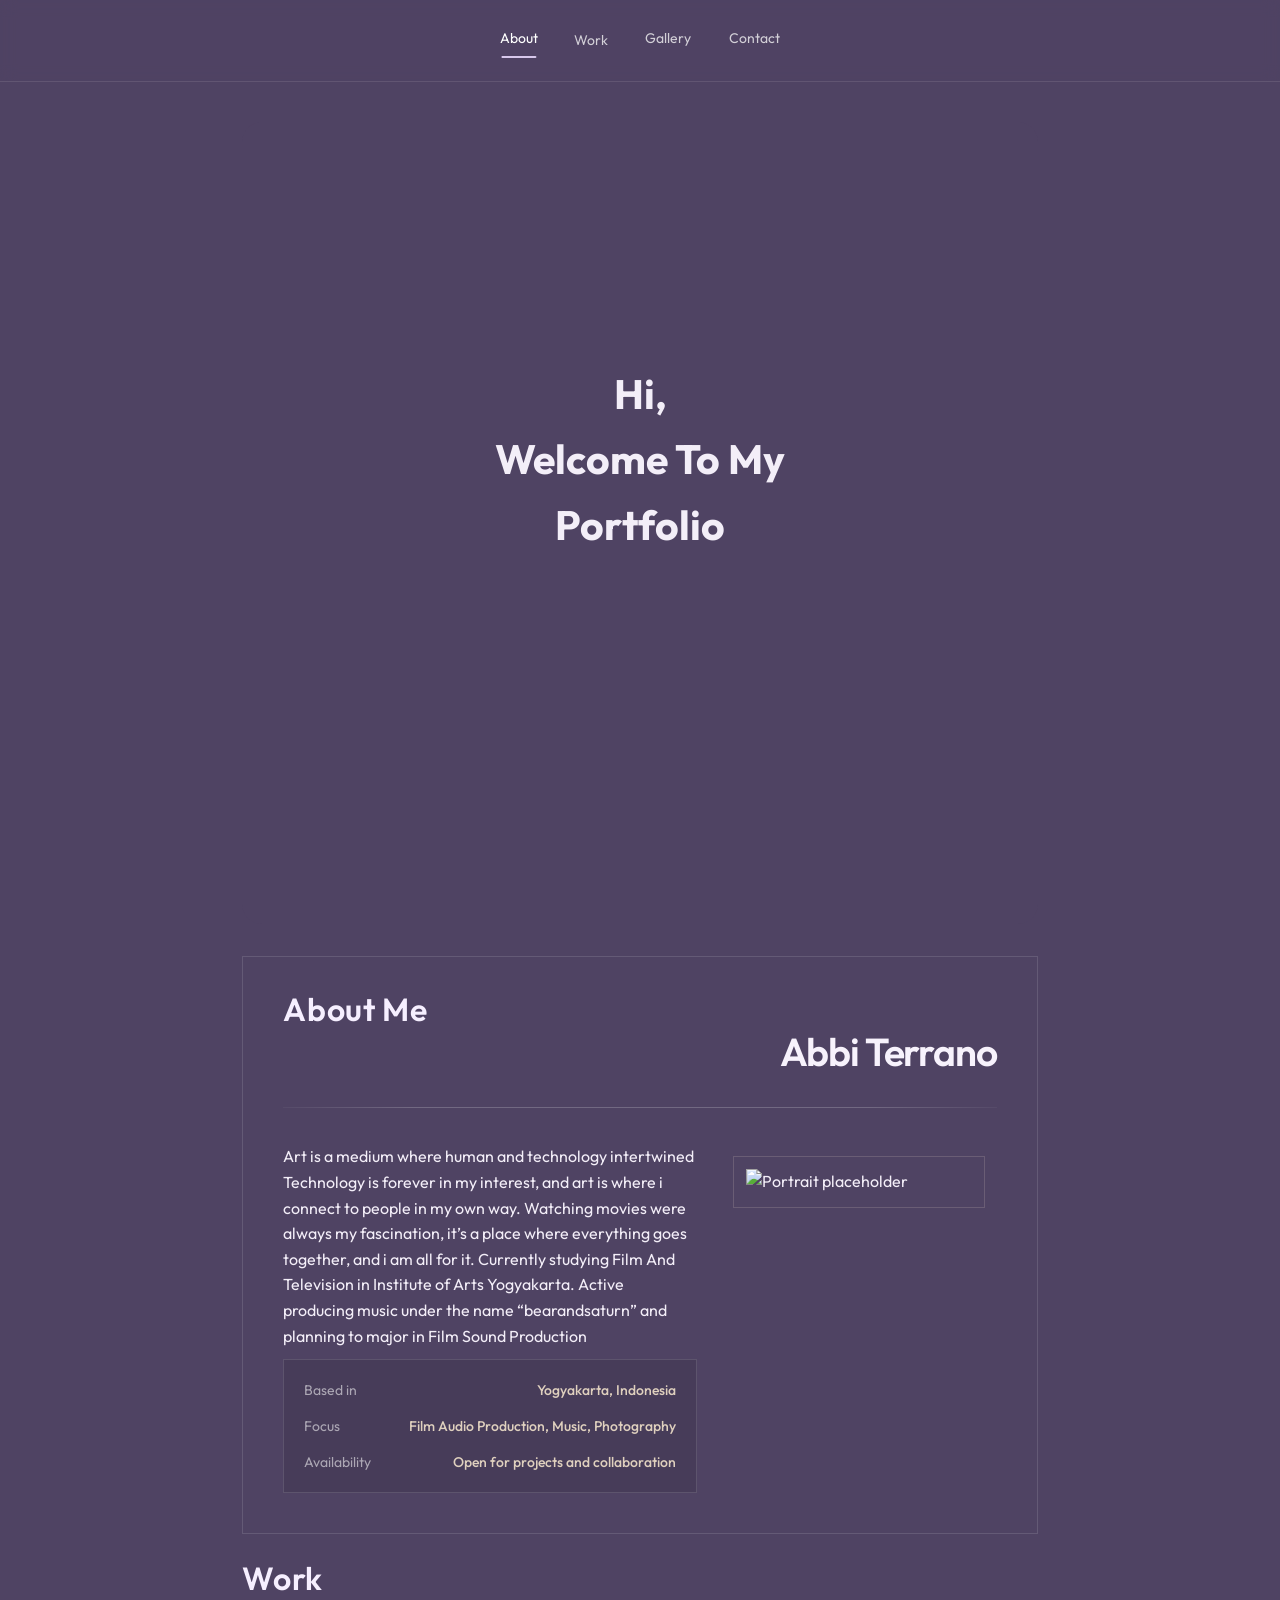
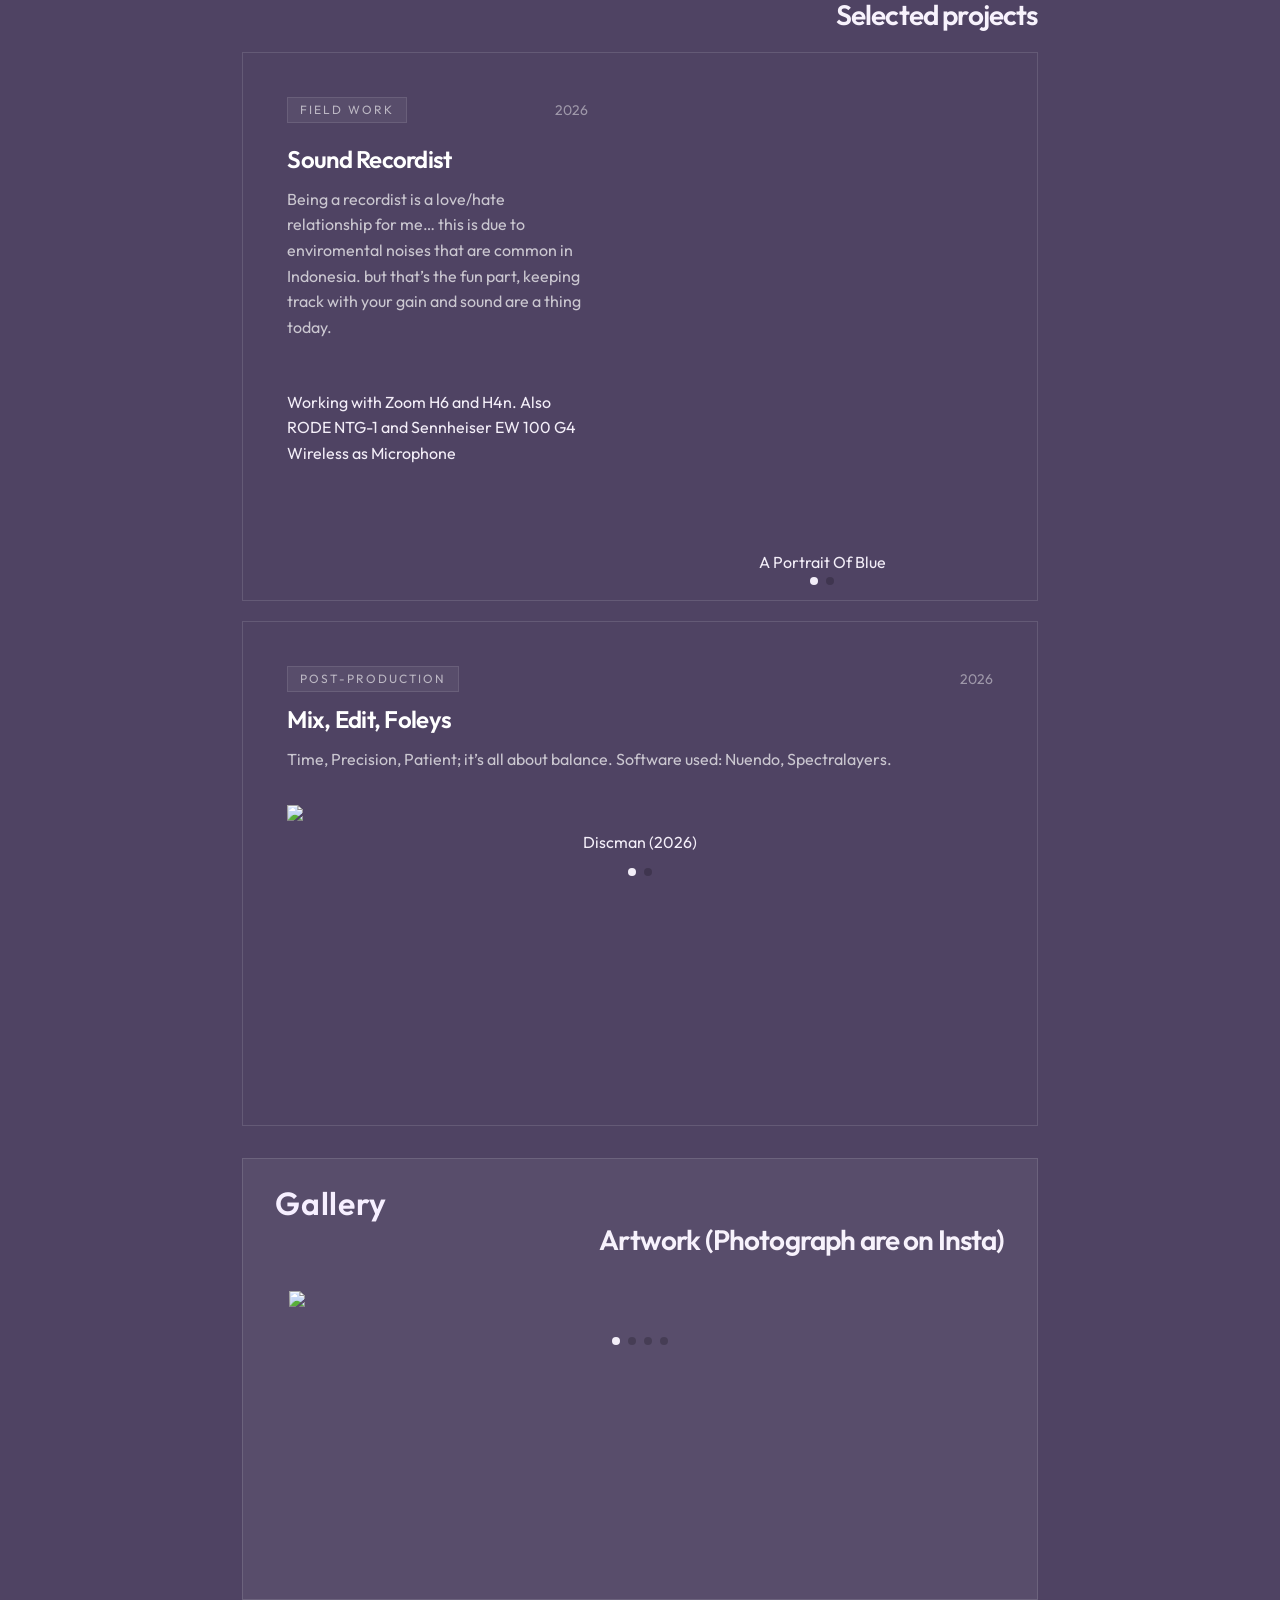
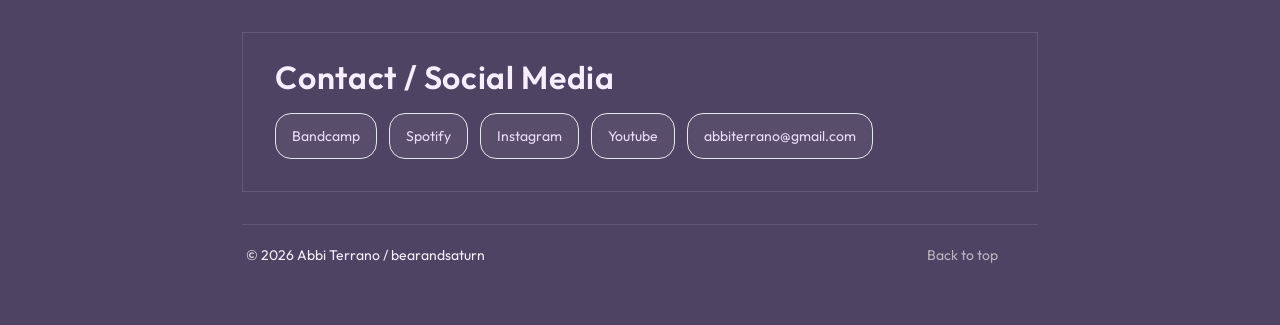
==== commit 93b6813a: "Update index.html" ====
--- a/index.html
+++ b/index.html
@@ -8,9 +8,9 @@
   <link rel="preconnect" href="https://fonts.googleapis.com">
 <link rel="preconnect" href="https://fonts.gstatic.com" crossorigin="">
 <link href="https://fonts.googleapis.com/css2?family=Outfit:wght@300;400;500;600;700;800&amp;display=swap" rel="stylesheet">
-  <style>* { box-sizing: border-box; } body {margin: 0;}:root{--gjs-t-color-primary:#d7c7eb;--gjs-t-color-secondary:#b9abc9;--gjs-t-color-accent:#f0b8a8;--gjs-t-color-success:#9bc7b0;--gjs-t-color-warning:#e7c98d;--gjs-t-color-error:#d79aa3;}.gjs-t-body{background-color:#4f4363;color:#f3eef8;font-size:16px;line-height:1.6;}.gjs-t-h1{color:#fbf8ff;font-size:56px;line-height:1.05;}.gjs-t-h2{color:#f7f2fc;font-size:28px;line-height:1.2;}.gjs-t-button{background-color:#f0b8a8;color:#2f233f;border-radius:16px;}.gjs-t-link{color:#eadcf8;text-decoration:none;}.gjs-t-border{border-color:rgba(255,255,255,0.12);padding-top:12px;padding-right:12px;padding-bottom:0px;padding-left:12px;margin-top:0px;margin-right:0px;margin-bottom:0px;margin-left:0px;background-image:unset;background-position:unset;background-size:unset;background-size-options:unset;background-repeat:unset;background-attachment:unset;background-origin:unset;border-radius:20px;}html{scroll-behavior:smooth;}body{font-family:'Outfit',sans-serif;margin:0;line-height:inherit;}*, ::before, ::after{box-sizing:border-box;border-width:0;border-style:solid;border-color:#e5e7eb;}html, :host{line-height:1.5;-webkit-text-size-adjust:100%;-moz-tab-size:4;tab-size:4;font-family:ui-sans-serif, system-ui, sans-serif, "Apple Color Emoji", "Segoe UI Emoji", "Segoe UI Symbol", "Noto Color Emoji";font-feature-settings:normal;font-variation-settings:normal;-webkit-tap-highlight-color:transparent;}hr{height:0;color:inherit;border-top-width:1px;}abbr:where([title]){text-decoration:underline dotted;}h1, h2, h3, h4, h5, h6{font-size:inherit;font-weight:inherit;}a{color:inherit;text-decoration:inherit;}b, strong{font-weight:bolder;}code, kbd, samp, pre{font-family:ui-monospace, SFMono-Regular, Menlo, Monaco, Consolas, "Liberation Mono", "Courier New", monospace;font-feature-settings:normal;font-variation-settings:normal;font-size:1em;}small{font-size:80%;}sub, sup{font-size:75%;line-height:0;position:relative;vertical-align:baseline;}sub{bottom:-0.25em;}sup{top:-0.5em;}table{text-indent:0;border-color:inherit;border-collapse:collapse;}button, input, optgroup, select, textarea{font-family:inherit;font-feature-settings:inherit;font-variation-settings:inherit;font-size:100%;font-weight:inherit;line-height:inherit;letter-spacing:inherit;color:inherit;margin:0;padding:0;}button, select{text-transform:none;}button, input:where([type='button']), input:where([type='reset']), input:where([type='submit']){-webkit-appearance:button;background-color:transparent;background-image:none;}:-moz-focusring{outline:auto;}:-moz-ui-invalid{box-shadow:none;}progress{vertical-align:baseline;}::-webkit-inner-spin-button, ::-webkit-outer-spin-button{height:auto;}[type='search']{-webkit-appearance:textfield;outline-offset:-2px;}::-webkit-search-decoration{-webkit-appearance:none;}::-webkit-file-upload-button{-webkit-appearance:button;font:inherit;}summary{display:list-item;}blockquote, dl, dd, h1, h2, h3, h4, h5, h6, hr, figure, p, pre{margin:0;}fieldset{margin:0;padding:0;}legend{padding:0;}ol, ul, menu{list-style:none;margin:0;padding:0;}dialog{padding:0;}textarea{resize:vertical;}input::placeholder, textarea::placeholder{opacity:1;color:#9ca3af;}button, [role="button"]{cursor:pointer;}:disabled{cursor:default;}img, svg, video, canvas, audio, iframe, embed, object{display:block;vertical-align:middle;}img, video{max-width:100%;height:auto;}[hidden]{display:none;}.cls-pox6h5{-webkit-font-smoothing:antialiased;-moz-osx-font-smoothing:grayscale;}.page-shell{min-height:100vh;width:100%;}.header{position:sticky;top:0px;z-index:30;border-bottom-width:1px;border-color:rgb(255 255 255 / 0.1);background-color:rgb(79 67 99 / 0.9);backdrop-filter:blur(8px);}.header-inner{margin-left:auto;margin-right:auto;display:flex;max-width:80rem;align-items:center;justify-content:space-between;padding-left:2rem;padding-right:2rem;padding-top:1.25rem;padding-bottom:1.25rem;}.brand-link{display:inline-flex;align-items:center;gap:0.75rem;border-radius:9999px;border-width:1px;border-color:rgb(255 255 255 / 0.1);background-color:rgb(255 255 255 / 0.05);padding-left:1rem;padding-right:1rem;padding-top:0.5rem;padding-bottom:0.5rem;font-size:0.875rem;line-height:1.25rem;font-weight:600;text-transform:uppercase;letter-spacing:0.18em;color:rgb(255 255 255 / 0.9);transition-property:color, background-color, border-color, text-decoration-color, fill, stroke, opacity, box-shadow, transform, filter, backdrop-filter;transition-timing-function:cubic-bezier(0.4, 0, 0.2, 1);transition-duration:150ms;}.brand-link:hover{border-color:rgb(255 255 255 / 0.2);background-color:rgb(255 255 255 / 0.1);color:rgb(255 255 255 / 1);}.brand-dot{height:0.625rem;width:0.625rem;border-radius:9999px;background-color:rgb(240 184 168 / 1);}.navigation{display:flex;align-items:center;gap:0.75rem;}.nav-link{border-radius:9999px;padding-left:1rem;padding-right:1rem;padding-top:0.5rem;padding-bottom:0.5rem;font-size:0.875rem;line-height:1.25rem;color:rgb(255 255 255 / 0.75);transition-property:color, background-color, border-color, text-decoration-color, fill, stroke, opacity, box-shadow, transform, filter, backdrop-filter;transition-timing-function:cubic-bezier(0.4, 0, 0.2, 1);transition-duration:150ms;}.nav-link:hover{background-color:rgb(255 255 255 / 0.1);color:rgb(255 255 255 / 1);}.main-content{margin-left:auto;margin-right:auto;display:flex;max-width:80rem;justify-content:flex-start;padding-left:2rem;padding-right:2rem;padding-top:2.5rem;padding-bottom:2.5rem;}.aligned-content-column{margin-right:auto;display:flex;width:100%;max-width:56rem;flex-direction:column;gap:2rem;}.hero-section{display:flex;flex-direction:column;gap:2rem;border-width:1px;padding:2.5rem;box-shadow:none !important;}.hero-meta{display:flex;align-items:center;gap:0.75rem;font-size:0.875rem;line-height:1.25rem;color:rgb(255 255 255 / 0.65);}.meta-indicator{height:0.5rem;width:0.5rem;border-radius:9999px;background-color:rgb(155 199 176 / 1);}.meta-text{text-transform:uppercase;letter-spacing:0.16em;}.hero-copy{display:flex;flex-direction:column;gap:1.25rem;}.hero-title{max-width:48rem;font-weight:600;letter-spacing:-0.04em;}.hero-description{max-width:42rem;font-size:1.125rem;line-height:1.75rem;}.hero-actions{display:flex;flex-wrap:wrap;align-items:center;gap:1rem;}.primary-button{display:inline-flex;align-items:center;gap:0.75rem;border-width:1px;border-color:rgb(240 184 168 / 1);padding-left:1.25rem;padding-right:1.25rem;padding-top:0.75rem;padding-bottom:0.75rem;font-size:0.875rem;line-height:1.25rem;font-weight:600;transition-property:color, background-color, border-color, text-decoration-color, fill, stroke, opacity, box-shadow, transform, filter, backdrop-filter;transition-timing-function:cubic-bezier(0.4, 0, 0.2, 1);transition-duration:150ms;}.primary-button:hover{outline-style:solid;outline-width:2px;outline-color:#f5cec2;}.button-icon{height:1rem;width:1rem;}.secondary-button{display:inline-flex;align-items:center;gap:0.75rem;border-radius:1rem;border-width:1px;background-color:rgb(255 255 255 / 0.05);padding-left:1.25rem;padding-right:1.25rem;padding-top:0.75rem;padding-bottom:0.75rem;font-size:0.875rem;line-height:1.25rem;font-weight:500;transition-property:color, background-color, border-color, text-decoration-color, fill, stroke, opacity, box-shadow, transform, filter, backdrop-filter;transition-timing-function:cubic-bezier(0.4, 0, 0.2, 1);transition-duration:150ms;}.secondary-button:hover{border-color:rgb(255 255 255 / 0.25);background-color:rgb(255 255 255 / 0.1);outline-style:solid;outline-width:2px;outline-color:rgb(255 255 255 / 0.1);}.hero-stats{display:grid;grid-template-columns:repeat(3, minmax(0, 1fr));gap:1rem;}.stat-card{display:flex;flex-direction:column;gap:0.25rem;border-width:1px;background-color:rgb(0 0 0 / 0.1);padding:1.25rem;box-shadow:none !important;}.stat-value{font-size:1.5rem;line-height:2rem;font-weight:600;color:rgb(255 255 255 / 1);}.stat-label{font-size:0.875rem;line-height:1.25rem;color:rgb(255 255 255 / 0.6);}.about-section{display:flex;flex-direction:column;gap:1.5rem;border-width:1px;background-color:rgb(255 255 255 / 0.05);padding:2rem;box-shadow:none !important;}.section-heading{display:flex;flex-direction:column;gap:0.5rem;}.section-eyebrow{font-size:2rem;line-height:1.5rem;font-weight:600;text-transform:none;letter-spacing:0.02em;color:rgb(246, 239, 255);}.section-title{font-weight:600;letter-spacing:-0.03em;}.section-body{display:grid;grid-template-columns:1.2fr 0.8fr;gap:1.5rem;}.info-panel{display:flex;flex-direction:column;gap:1rem;border-width:1px;background-color:rgb(0 0 0 / 0.1);padding:1.25rem;}.info-row{display:flex;align-items:center;justify-content:space-between;gap:1rem;}.info-label{font-size:0.875rem;line-height:1.25rem;color:rgb(255 255 255 / 0.55);}.info-value{font-size:0.875rem;line-height:1.25rem;font-weight:500;color:rgb(223, 208, 190);}.projects-section{display:flex;flex-direction:column;gap:1.25rem;}.project-list{display:flex;flex-direction:column;gap:1.25rem;}.project-card{overflow:hidden;border-width:1px;box-shadow:none !important;}.project-content{display:grid;grid-template-columns:0.9fr 1fr;gap:0px;}.project-text-panel{display:flex;flex-direction:column;gap:1.25rem;padding:2rem;}.project-top-row{display:flex;align-items:center;justify-content:space-between;gap:1rem;}.project-tag{border-radius:9999px;border-width:1px;border-color:rgb(255 255 255 / 0.1);background-color:rgb(255 255 255 / 0.05);padding-left:0.75rem;padding-right:0.75rem;padding-top:0.25rem;padding-bottom:0.25rem;font-size:0.75rem;line-height:1rem;text-transform:uppercase;letter-spacing:0.16em;color:rgb(255 255 255 / 0.6);}.project-year{font-size:0.875rem;line-height:1.25rem;color:rgb(255 255 255 / 0.45);}.project-copy{display:flex;flex-direction:column;gap:0.75rem;}.project-title{font-size:1.5rem;line-height:2rem;font-weight:600;letter-spacing:-0.03em;color:rgb(255 255 255 / 1);}.project-description{color:rgb(255 255 255 / 0.7);}.project-meta-list{display:flex;flex-wrap:wrap;gap:0.75rem;font-size:0.875rem;line-height:1.25rem;color:rgb(255 255 255 / 0.6);}.meta-chip{border-radius:9999px;border-width:1px;border-color:rgb(255 255 255 / 0.1);padding-left:0.75rem;padding-right:0.75rem;padding-top:0.25rem;padding-bottom:0.25rem;}.project-link{display:inline-flex;width:max-content;align-items:center;gap:0.75rem;border-radius:9999px;border-width:1px;border-color:rgb(255 255 255 / 0.1);background-color:rgb(255 255 255 / 0.05);padding-left:1rem;padding-right:1rem;padding-top:0.5rem;padding-bottom:0.5rem;font-size:0.875rem;line-height:1.25rem;transition-property:color, background-color, border-color, text-decoration-color, fill, stroke, opacity, box-shadow, transform, filter, backdrop-filter;transition-timing-function:cubic-bezier(0.4, 0, 0.2, 1);transition-duration:150ms;}.project-link:hover{border-color:rgb(255 255 255 / 0.2);background-color:rgb(255 255 255 / 0.1);outline-style:solid;outline-width:2px;outline-color:rgb(255 255 255 / 0.1);}.link-icon{height:1rem;width:1rem;}.project-image-panel{min-height:320px;}.project-image{height:100%;width:100%;object-fit:cover;}.gallery-section{display:flex;flex-direction:column;gap:1.25rem;border-width:1px;background-color:rgb(255 255 255 / 0.05);padding:2rem;box-shadow:none !important;}.gallery-grid{display:grid;grid-template-columns:repeat(3, minmax(0, 1fr));gap:1rem;}.gallery-item{overflow:hidden;border-width:1px;background-color:rgb(0 0 0 / 0.1);}.gallery-image{height:16rem;width:100%;object-fit:cover;}.contact-section{display:flex;flex-direction:column;gap:1.5rem;border-width:1px;padding:2rem;box-shadow:none !important;}.contact-layout{display:grid;grid-template-columns:1fr 0.95fr;gap:1.5rem;}.contact-intro{display:flex;flex-direction:column;gap:1rem;}.contact-text{max-width:36rem;}.link-group{display:flex;flex-wrap:wrap;gap:0.75rem;}.social-link{display:inline-flex;align-items:center;gap:0.75rem;border-radius:1rem;border-width:1px;background-color:rgb(255 255 255 / 0.05);padding-left:1rem;padding-right:1rem;padding-top:0.75rem;padding-bottom:0.75rem;font-size:0.875rem;line-height:1.25rem;transition-property:color, background-color, border-color, text-decoration-color, fill, stroke, opacity, box-shadow, transform, filter, backdrop-filter;transition-timing-function:cubic-bezier(0.4, 0, 0.2, 1);transition-duration:150ms;}.social-link:hover{border-color:rgb(255 255 255 / 0.2);background-color:rgb(255 255 255 / 0.1);outline-style:solid;outline-width:2px;outline-color:rgb(255 255 255 / 0.1);}.contact-card{display:flex;flex-direction:column;gap:1rem;border-width:1px;background-color:rgb(0 0 0 / 0.1);padding:1.25rem;}.contact-row{display:flex;align-items:center;gap:0.75rem;}.row-icon{height:1.25rem;width:1.25rem;}.footer{display:flex;align-items:center;justify-content:space-between;gap:1rem;border-top-width:1px;border-color:rgb(255 255 255 / 0.1);padding-left:0.25rem;padding-right:0.25rem;padding-top:0.75rem;padding-bottom:0.75rem;font-size:0.875rem;line-height:1.25rem;}.footer-link{display:inline-flex;align-items:center;gap:0.5rem;border-radius:9999px;padding-left:0.75rem;padding-right:0.75rem;padding-top:0.5rem;padding-bottom:0.5rem;color:rgb(255 255 255 / 0.6);transition-property:color, background-color, border-color, text-decoration-color, fill, stroke, opacity, box-shadow, transform, filter, backdrop-filter;transition-timing-function:cubic-bezier(0.4, 0, 0.2, 1);transition-duration:150ms;}.footer-link:hover{background-color:rgb(255 255 255 / 0.1);color:rgb(255 255 255 / 1);}.footer-icon{height:1rem;width:1rem;}#ixc4l{max-width:none;width:100%;}#ix18b{max-width:none;width:70%;gap:2rem;align-items:stretch;align-self:center;flex-wrap:nowrap;margin-top:auto;margin-bottom:auto;margin-left:auto;}#home{max-width:none;width:75em;}.chapter-nav-shell{display:flex;flex-direction:column;align-items:center;gap:0.65rem;width:100%;}.chapter-label{font-size:0.72rem;line-height:1rem;letter-spacing:0.24em;text-transform:uppercase;color:rgb(255 255 255 / 0.5);}.chapter-nav{justify-content:center;gap:0.5rem;flex-wrap:wrap;}.chapter-link{position:relative;padding-bottom:0.8rem;}.chapter-link::after{content:"";position:absolute;left:50%;bottom:0.15rem;transform:translateX(-50%);width:0;height:2px;border-radius:999px;background-color:var(--gjs-t-color-primary);transition:width 150ms cubic-bezier(0.4,0,0.2,1),background-color 150ms cubic-bezier(0.4,0,0.2,1);}.chapter-link:hover::after{width:1.5rem;background-color:var(--gjs-t-color-accent);}.chapter-link:focus-visible::after{width:1.5rem;background-color:var(--gjs-t-color-accent);}.chapter-link.chapter-active{color:rgb(255 255 255 / 1);}.chapter-link.chapter-active::after{width:2.2rem;background-color:var(--gjs-t-color-primary);}.chapter-marker{height:1px;width:100%;max-width:16rem;background:linear-gradient(90deg, rgb(255 255 255 / 0), rgb(255 255 255 / 0.22), rgb(255 255 255 / 0));}.header-inner.chapter-header{justify-content:center;}*{box-sizing:border-box;}.merged-divider{height:1px;width:100%;background:linear-gradient(90deg, rgba(255,255,255,0.04) 0%, rgba(255,255,255,0.2) 18%, rgba(255,255,255,0.2) 82%, rgba(255,255,255,0.04) 100%);}.merged-about{display:flex;flex-direction:column;gap:1.5rem;padding-top:0.25rem;}.merged-intro{display:grid;grid-template-columns:1.2fr 0.8fr;gap:1.5rem;align-items:start;padding-top:0px;padding-right:0px;padding-bottom:0px;padding-left:0px;}.merged-copy{color:rgb(255 255 255 / 0.72);max-width:42rem;}.merged-note{display:flex;align-items:flex-start;gap:0.75rem;border-width:1px;border-radius:16px;border-color:rgb(255 255 255 / 0.1);background-color:rgb(255 255 255 / 0.04);padding:1rem;}.merged-note-icon{height:1.1rem;width:1.1rem;flex-shrink:0;margin-top:0.15rem;}.merged-note-text{font-size:0.875rem;line-height:1.5;color:rgb(255 255 255 / 0.68);}.anchor-hide{display:block;height:0;min-height:0;padding:0;border:0;overflow:hidden;background:transparent;box-shadow:none !important;}.gjs-t-h2.section-title{text-align:right;}#ir72gd{border:1px solid rgba(255,255,255,0.1);background-color:rgba(255,255,255,0.03);padding:1rem;color:rgba(255, 255, 255, 0.87);font-size:0.875rem;line-height:1.6;}#i38nnu{display:flex;flex-direction:column;gap:1rem;}#i1wtoq-2{overflow:hidden;border-width:1px;padding:0.75rem;border-top-left-radius:0px;border-top-right-radius:0px;border-bottom-right-radius:0px;border-bottom-left-radius:0px;}#i0549g{display:flex;flex-direction:column;gap:1rem;}#about-3{border-top-width:0px;border-right-width:0px;border-bottom-width:0px;border-left-width:0px;margin-top:0px;margin-right:0px;margin-bottom:0px;margin-left:0px;justify-content:space-between;align-items:center;align-self:stretch;}#ih8rwh{border-top-left-radius:0px;border-top-right-radius:0px;border-bottom-right-radius:0px;border-bottom-left-radius:0px;}#igeefv{border-top-left-radius:0px;border-top-right-radius:0px;border-bottom-right-radius:0px;border-bottom-left-radius:0px;}#iwd7hi-2{align-self:stretch;text-align:center;flex:0 0 auto;font-size:41px;padding-top:200px;padding-right:200px;padding-bottom:200px;padding-left:200px;margin-top:0px;margin-right:0px;margin-bottom:125px;margin-left:0px;}#iuh44-2{font-size:39px;}#i2i9u{background-image:linear-gradient(rgba(255,255,255,0.2) 1%, rgba(255,255,255,0.2) 100%);}#ihhnh{margin-top:0px;margin-right:0px;margin-bottom:0px;margin-left:0px;}#i9p3hx{max-width:38rem;color:rgba(255,255,255,0.68);font-size:0.95rem;line-height:1.7;}#irrn8h{width:1rem;height:1rem;}#i2rv7k{display:inline-flex;align-items:center;justify-content:center;width:3rem;height:3rem;border:1px solid rgba(255,255,255,0.12);background-color:rgba(255,255,255,0.05);color:#f3eef8;transition:background-color 150ms ease,border-color 150ms ease,outline-color 150ms ease;}#iblmzk{width:1rem;height:1rem;}#it7lm1{display:inline-flex;align-items:center;justify-content:center;width:3rem;height:3rem;border:1px solid rgba(255,255,255,0.12);background-color:rgba(255,255,255,0.05);color:#f3eef8;transition:background-color 150ms ease,border-color 150ms ease,outline-color 150ms ease;}#ioq0k5{display:flex;align-items:center;gap:0.75rem;}#ilo0j9{display:flex;align-items:flex-end;justify-content:space-between;gap:1rem;flex-wrap:wrap;border-top:1px solid rgba(255,255,255,0.08);padding-top:1rem;}#ito5pj{height:30rem;}#i9jtmh{font-size:0.74rem;letter-spacing:0.14em;text-transform:uppercase;color:rgba(255,255,255,0.48);}#i0vuc5{font-size:0.98rem;color:rgba(255,255,255,0.88);}#ixh8m7{display:flex;flex-direction:column;gap:0.2rem;}#ijlp3i{font-size:0.88rem;color:rgba(223,208,190,0.92);}#ixviyp{display:flex;align-items:center;justify-content:space-between;gap:1rem;padding:1rem 1.1rem;border-top:1px solid rgba(255,255,255,0.08);}#i993as{scroll-snap-align:start;display:flex;flex-direction:column;gap:0;border-width:1px;padding:0;background-color:rgba(0,0,0,0.14);min-width:0;}#iiu1fe{height:30rem;}#ia5hhh{font-size:0.74rem;letter-spacing:0.14em;text-transform:uppercase;color:rgba(255,255,255,0.48);}#icp1q4{font-size:0.98rem;color:rgba(255,255,255,0.88);}#iqq0zn{display:flex;flex-direction:column;gap:0.2rem;}#i76omv{font-size:0.88rem;color:rgba(223,208,190,0.92);}#i3khtp{display:flex;align-items:center;justify-content:space-between;gap:1rem;padding:1rem 1.1rem;border-top:1px solid rgba(255,255,255,0.08);}#iz6ksk{scroll-snap-align:start;display:flex;flex-direction:column;gap:0;border-width:1px;padding:0;background-color:rgba(0,0,0,0.14);min-width:0;}#ijdi3l{height:30rem;}#inolq4{font-size:0.74rem;letter-spacing:0.14em;text-transform:uppercase;color:rgba(255,255,255,0.48);}#i02jla{font-size:0.98rem;color:rgba(255,255,255,0.88);}#inffrc{display:flex;flex-direction:column;gap:0.2rem;}#iappfl{font-size:0.88rem;color:rgba(223,208,190,0.92);}#iu9ryw{display:flex;align-items:center;justify-content:space-between;gap:1rem;padding:1rem 1.1rem;border-top:1px solid rgba(255,255,255,0.08);}#ik7eyi{scroll-snap-align:start;display:flex;flex-direction:column;gap:0;border-width:1px;padding:0;background-color:rgba(0,0,0,0.14);min-width:0;}#idznab{display:grid;grid-auto-flow:column;grid-auto-columns:100%;grid-template-columns:none;overflow-x:auto;overflow-y:hidden;scroll-snap-type:x mandatory;scroll-behavior:smooth;gap:1rem;padding-top:0.25rem;padding-bottom:0.25rem;scrollbar-width:none;-ms-overflow-style:none;}#i0lmuy{border-top-left-radius:0px;border-top-right-radius:0px;border-bottom-right-radius:0px;border-bottom-left-radius:0px;}.swiper-pagination-bullet-active{background-color:currentColor;}.swiper-pagination-progressbar-fill{--swiper-pagination-color:currentColor;}#isopkl{padding:50px;padding-top:30px;padding-right:30px;padding-bottom:30px;padding-left:30px;}#i3huu3{text-align:center;}#i41jyg{border-top-left-radius:0px;border-top-right-radius:0px;border-bottom-right-radius:0px;border-bottom-left-radius:0px;}#igq1ed{text-align:center;}#im6882{padding:50px;padding-top:30px;padding-right:30px;padding-bottom:30px;padding-left:30px;}#i3xegi{border-top-left-radius:0px;border-top-right-radius:0px;border-bottom-right-radius:0px;border-bottom-left-radius:0px;}#ixapuj{padding-top:1rem;padding-right:2rem;padding-bottom:1rem;padding-left:2rem;}#iyuu73{display:block;}#io80k6{padding:10px;margin-top:35px;text-align:center;margin-bottom:-12px;}#imlxgj{padding:50px;padding-top:36px;padding-right:36px;padding-bottom:36px;padding-left:36px;}#i0neza-2{background-image:url('https://cdn.grapesjs.com/workspaces/cmv3uvys0gio9ysyk8govlot3/assets/74ecc735-4d99-42a3-956b-65a7d53f1951__screenshot-532.png');background-size:contain;background-position:center center;background-attachment:scroll;background-repeat:no-repeat;padding-top:179px;padding-right:162px;padding-bottom:162px;padding-left:162px;position:static;top:0%;right:auto;z-index:76;bottom:0%;left:0%;height:199px;transform:scale(122%);margin-top:auto;margin-right:auto;margin-bottom:auto;margin-left:auto;width:83%;}#io80k6-2{padding:10px;margin-top:35px;text-align:center;margin-bottom:-12px;}#imlxgj-2{padding:50px;padding-top:36px;padding-right:36px;padding-bottom:36px;padding-left:36px;}#ir5ues-2{width:100%;max-width:42rem;gap:0.5rem;}#iusmg-2{display:flex;width:100%;justify-content:center;flex-wrap:wrap;gap:0.4rem;}#itqxk-2{display:inline-flex;align-items:center;justify-content:center;min-height:2.5rem;padding:0.55rem 0.9rem;text-align:center;white-space:nowrap;}#i0neza-2{background-image:url('https://cdn.grapesjs.com/workspaces/cmv3uvys0gio9ysyk8govlot3/assets/74ecc735-4d99-42a3-956b-65a7d53f1951__screenshot-532.png');background-size:contain;background-position:center center;background-attachment:scroll;background-repeat:no-repeat;}#ir72gd-2{padding-bottom:10px;}#ixapuj-2{display:block;}#ih8rwh-2{display:flex;flex-direction:column;border-top-left-radius:0px;border-top-right-radius:0px;border-bottom-right-radius:0px;border-bottom-left-radius:0px;}#izbykp-2{display:block;}#iyuu73-2{display:block;}#igdwjk{padding:50px;padding-top:0px;padding-right:32px;padding-bottom:36px;padding-left:32px;}#ik31s7{text-align:center;padding-top:9px;}#ibsnrh{text-align:center;padding-top:9px;}#iinmlf{padding:50px;padding-top:0px;padding-right:32px;padding-bottom:36px;padding-left:32px;}#ii90a4{padding-bottom:25px;padding-top:5px;text-align:center;}.gjs-image-box{height:200px;width:100%;}#itd0jk{padding-bottom:25px;padding-top:5px;text-align:center;}#i4fkqf-2{padding-top:12px;padding-right:12px;padding-bottom:12px;padding-left:12px;border-top-width:1px;border-right-width:1px;border-bottom-width:1px;border-left-width:1px;border-top-color:rgba(177, 162, 162, 0.28);border-right-color:rgba(177, 162, 162, 0.28);border-bottom-color:rgba(177, 162, 162, 0.28);border-left-color:rgba(177, 162, 162, 0.28);}#iqowu5{background-image:url('https://cdn.grapesjs.com/workspaces/cmv3uvys0gio9ysyk8govlot3/assets/2b8aa1b9-9827-41ca-a477-b5bd60d93cf9__screenshot-2026-10-11-212532.png');background-size:contain;background-position:center center;background-attachment:scroll;background-repeat:no-repeat;height:30em;}#ilpnwl{background-image:url('https://cdn.grapesjs.com/workspaces/cmv3uvys0gio9ysyk8govlot3/assets/b6ada1aa-b8bf-49cf-b615-ffb70d5fbd3b__screenshot-2026-10-11-213357.png');background-size:contain;background-position:center center;background-attachment:scroll;background-repeat:no-repeat;height:30em;}#about{border-top-left-radius:0px;border-top-right-radius:0px;border-bottom-right-radius:0px;border-bottom-left-radius:0px;}#igeefv-2{border-top-left-radius:0px;border-top-right-radius:0px;border-bottom-right-radius:0px;border-bottom-left-radius:0px;display:block;flex-direction:column;}#i3xegi-2{border-top-left-radius:0px;border-top-right-radius:0px;border-bottom-right-radius:0px;border-bottom-left-radius:0px;}#i41jyg-2{border-top-left-radius:0px;border-top-right-radius:0px;border-bottom-right-radius:0px;border-bottom-left-radius:0px;}#ihycii-2{padding-top:11px;}#i0lmuy-2{border-top-left-radius:0px;border-top-right-radius:0px;border-bottom-right-radius:0px;border-bottom-left-radius:0px;}#idznab-2{border-top-width:-30px;border-right-width:-30px;border-bottom-width:-30px;border-left-width:-30px;border-top-color:rgba(0, 0, 0, 0.21);border-right-color:rgba(0, 0, 0, 0.21);border-bottom-color:rgba(0, 0, 0, 0.21);border-left-color:rgba(0, 0, 0, 0.21);}#ijltsg{padding:50px;padding-top:0px;padding-right:10px;padding-bottom:40px;padding-left:10px;}#i3pm5h{width:315%;border-top-color:rgba(0, 0, 0, 0.28);border-right-color:rgba(0, 0, 0, 0.28);border-bottom-color:rgba(0, 0, 0, 0.28);border-left-color:rgba(0, 0, 0, 0.28);height:760px;}#gallery{border-top-left-radius:0px;border-top-right-radius:0px;border-bottom-right-radius:0px;border-bottom-left-radius:0px;padding-bottom:2px;}#izwqen{background-image:url('https://cdn.grapesjs.com/workspaces/cmv3uvys0gio9ysyk8govlot3/assets/185b294c-afb3-4c55-bc23-4a368b9ba50a__meadow.jpg');background-size:contain;background-position:center center;background-attachment:scroll;background-repeat:no-repeat;height:46rem;}#imo80w{border-top-color:rgba(0, 0, 0, 0.23);border-right-color:rgba(0, 0, 0, 0.23);border-bottom-color:rgba(0, 0, 0, 0.23);border-left-color:rgba(0, 0, 0, 0.23);}#ihwlaf-2{width:205%;}#contact{border-top-left-radius:0px;border-top-right-radius:0px;border-bottom-right-radius:0px;border-bottom-left-radius:0px;}#iocbca{background-image:url('https://cdn.grapesjs.com/workspaces/cmv3uvys0gio9ysyk8govlot3/assets/b7303265-03ce-41ce-8b30-c3967fab8ecc__goodbywm-large.jpg');background-size:contain;background-position:center center;background-attachment:scroll;background-repeat:no-repeat;height:46rem;}#ivkr9b{padding:50px;padding-top:0px;padding-right:10px;padding-bottom:40px;padding-left:10px;}#ifabgm{background-image:url('https://cdn.grapesjs.com/workspaces/cmv3uvys0gio9ysyk8govlot3/assets/5d1541c0-79a1-4200-ba96-909f62de0bf5__fallen-startitle.jpg');background-size:contain;background-position:center center;background-attachment:scroll;background-repeat:no-repeat;height:46rem;}#ia64kk{padding:50px;padding-top:0px;padding-right:10px;padding-bottom:40px;padding-left:10px;}#i7dhec{background-image:url('https://cdn.grapesjs.com/workspaces/cmv3uvys0gio9ysyk8govlot3/assets/b84438eb-e685-4280-a582-8692e91ffdda__alpenglow-large.jpg');background-size:contain;background-position:center center;background-attachment:scroll;background-repeat:no-repeat;height:46rem;}#i10euw{padding:50px;padding-top:0px;padding-right:10px;padding-bottom:40px;padding-left:10px;}@media (max-width: 992px){.gjs-t-h1{font-size:42px;line-height:1.1;}.gjs-t-h2{font-size:24px;line-height:1.25;}.header-inner{padding-left:1.5rem;padding-right:1.5rem;}.main-content{padding-left:1.5rem;padding-right:1.5rem;}.hero-section{padding:2rem;}.hero-description{font-size:1rem;line-height:1.5rem;}.hero-stats{grid-template-columns:repeat(3, minmax(0, 1fr));}.section-body{grid-template-columns:repeat(1, minmax(0, 1fr));}.project-content{grid-template-columns:repeat(1, minmax(0, 1fr));}.project-text-panel{order:1;}.project-image-panel{order:2;min-height:260px;}.gallery-grid{grid-template-columns:repeat(2, minmax(0, 1fr));}.contact-layout{grid-template-columns:repeat(1, minmax(0, 1fr));}.merged-intro{grid-template-columns:repeat(1, minmax(0, 1fr));}#iwd7hi-2{padding-top:165px;padding-right:78px;padding-bottom:279px;padding-left:78px;}#ix18b{width:80%;}#iu9roi{padding-top:0px;padding-right:0px;padding-bottom:0px;padding-left:0px;display:block;margin-top:auto;margin-right:auto;margin-bottom:auto;margin-left:auto;}#igeefv-2{border-top-left-radius:0px;border-top-right-radius:0px;border-bottom-right-radius:0px;border-bottom-left-radius:0px;display:flex;justify-content:space-between;align-items:center;align-self:center;flex:0 1 auto;}#ih8rwh-2{border-top-left-radius:0px;border-top-right-radius:0px;border-bottom-right-radius:0px;border-bottom-left-radius:0px;}#i3xegi-2{border-top-left-radius:0px;border-top-right-radius:0px;border-bottom-right-radius:0px;border-bottom-left-radius:0px;}#i41jyg-2{border-top-left-radius:0px;border-top-right-radius:0px;border-bottom-right-radius:0px;border-bottom-left-radius:0px;}#ihycii-2{padding-top:10px;}#about{border-top-left-radius:0px;border-top-right-radius:0px;border-bottom-right-radius:0px;border-bottom-left-radius:0px;}#ii90a4{padding-top:5px;padding-bottom:30px;}#itd0jk{padding-top:5px;padding-bottom:30px;}#ilpnwl{background-image:url('https://cdn.grapesjs.com/workspaces/cmv3uvys0gio9ysyk8govlot3/assets/b6ada1aa-b8bf-49cf-b615-ffb70d5fbd3b__screenshot-2026-10-11-213357.png');background-size:contain;background-position:center center;background-attachment:scroll;background-repeat:no-repeat;height:60vh;}#iqowu5{display:block;height:60vh;transform:translateX(0);background-image:url('https://cdn.grapesjs.com/workspaces/cmv3uvys0gio9ysyk8govlot3/assets/2b8aa1b9-9827-41ca-a477-b5bd60d93cf9__screenshot-2026-10-11-212532.png');background-size:contain;background-position:center center;background-attachment:scroll;background-repeat:no-repeat;}#home{width:100%;}#i3pm5h{width:210%;height:510px;}#izwqen{background-image:url('https://cdn.grapesjs.com/workspaces/cmv3uvys0gio9ysyk8govlot3/assets/185b294c-afb3-4c55-bc23-4a368b9ba50a__meadow.jpg');background-size:contain;background-position:center center;background-attachment:scroll;background-repeat:no-repeat;height:32rem;}#ivw6rh-2{flex-wrap:nowrap;align-content:stretch;flex-direction:row;}#iocbca{background-image:url('https://cdn.grapesjs.com/workspaces/cmv3uvys0gio9ysyk8govlot3/assets/185b294c-afb3-4c55-bc23-4a368b9ba50a__meadow.jpg');background-size:contain;background-position:center center;background-attachment:scroll;background-repeat:no-repeat;height:32rem;}#ifabgm{background-image:url('https://cdn.grapesjs.com/workspaces/cmv3uvys0gio9ysyk8govlot3/assets/185b294c-afb3-4c55-bc23-4a368b9ba50a__meadow.jpg');background-size:contain;background-position:center center;background-attachment:scroll;background-repeat:no-repeat;height:32rem;}#i7dhec{background-image:url('https://cdn.grapesjs.com/workspaces/cmv3uvys0gio9ysyk8govlot3/assets/185b294c-afb3-4c55-bc23-4a368b9ba50a__meadow.jpg');background-size:contain;background-position:center center;background-attachment:scroll;background-repeat:no-repeat;height:32rem;}}@media (max-width: 480px){.gjs-t-h1{font-size:34px;line-height:1.1;}.gjs-t-h2{font-size:22px;line-height:1.25;}.gjs-t-body{font-size:15px;line-height:1.55;}.header-inner{padding-left:1rem;padding-right:1rem;}.navigation{display:none;}.main-content{padding-left:1rem;padding-right:1rem;}.hero-section{padding:1.25rem;}.hero-description{font-size:0.875rem;line-height:1.25rem;}.hero-stats{grid-template-columns:repeat(1, minmax(0, 1fr));}.about-section{padding:1.25rem;}.project-text-panel{padding:1.25rem;}.project-image-panel{min-height:220px;}.gallery-section{padding:1.25rem;}.gallery-grid{grid-template-columns:repeat(1, minmax(0, 1fr));}.gallery-image{height:14rem;}.contact-section{padding:1.25rem;}.footer{flex-direction:column;align-items:flex-start;}.chapter-nav{gap:0.25rem;}.chapter-link{padding-left:0.75rem;padding-right:0.75rem;padding-bottom:0.7rem;}.chapter-label{font-size:0.68rem;letter-spacing:0.2em;}.merged-note{padding:0.875rem;}#ix18b{width:100%;}#i5lb65{margin-top:0px;margin-right:0px;margin-bottom:0px;margin-left:0px;padding-top:0px;padding-right:0px;padding-bottom:0px;padding-left:0px;height:auto;}#imlxgj{margin-top:auto;margin-right:auto;margin-bottom:auto;margin-left:auto;}#io80k6{margin-top:0px;}#icj8ry-2{background-image:url('https://cdn.grapesjs.com/workspaces/cmv3uvys0gio9ysyk8govlot3/assets/244c9012-141f-4049-9cb1-db4816d416e3__screenshot-534.png');background-size:contain;background-position:center center;background-attachment:scroll;background-repeat:no-repeat;}#icj8ry-2{background-image:url('https://cdn.grapesjs.com/workspaces/cmv3uvys0gio9ysyk8govlot3/assets/244c9012-141f-4049-9cb1-db4816d416e3__screenshot-534.png');background-size:contain;background-position:center center;background-attachment:scroll;background-repeat:no-repeat;}#i0neza-2{padding-top:4px;padding-right:40%;margin-top:0px;margin-right:0px;margin-bottom:0px;margin-left:0px;background-image:url('https://cdn.grapesjs.com/workspaces/cmv3uvys0gio9ysyk8govlot3/assets/74ecc735-4d99-42a3-956b-65a7d53f1951__screenshot-532.png');background-size:contain;background-position:center center;background-attachment:scroll;background-repeat:no-repeat;}#io80k6-2{margin-top:0px;}#imlxgj-2{margin-top:auto;margin-right:auto;margin-bottom:auto;margin-left:auto;padding-top:0px;padding-bottom:0px;}#i0neza-2{background-image:url('https://cdn.grapesjs.com/workspaces/cmv3uvys0gio9ysyk8govlot3/assets/74ecc735-4d99-42a3-956b-65a7d53f1951__screenshot-532.png');background-size:contain;background-position:center center;background-attachment:scroll;background-repeat:no-repeat;}#iinmlf{padding-left:15px;padding-right:4px;}#ih8rwh-2{border-top-left-radius:0px;border-top-right-radius:0px;border-bottom-right-radius:0px;border-bottom-left-radius:0px;}#ijos51-2{padding-top:13px;}#igdwjk{padding-left:11px;padding-right:0px;}#igeefv-2{border-top-left-radius:0px;border-top-right-radius:0px;border-bottom-right-radius:0px;border-bottom-left-radius:0px;}#i41jyg-2{border-top-left-radius:0px;border-top-right-radius:0px;border-bottom-right-radius:0px;border-bottom-left-radius:0px;}#i3xegi-2{border-top-left-radius:0px;border-top-right-radius:0px;border-bottom-right-radius:0px;border-bottom-left-radius:0px;}#ikke2l{padding:50px;padding-top:0px;padding-right:0px;padding-bottom:0px;padding-left:0px;}#ii90a4{text-align:center;padding-top:5px;padding-right:5px;padding-bottom:27px;padding-left:5px;}#iqowu5{background-image:url('https://cdn.grapesjs.com/workspaces/cmv3uvys0gio9ysyk8govlot3/assets/2b8aa1b9-9827-41ca-a477-b5bd60d93cf9__screenshot-2026-10-11-212532.png');background-size:contain;background-position:center center;background-attachment:scroll;background-repeat:no-repeat;flex-direction:column;height:42vh;}#ilpnwl{background-image:url('https://cdn.grapesjs.com/workspaces/cmv3uvys0gio9ysyk8govlot3/assets/b6ada1aa-b8bf-49cf-b615-ffb70d5fbd3b__screenshot-2026-10-11-213357.png');background-size:contain;background-position:center center;background-attachment:scroll;background-repeat:no-repeat;display:block;flex-direction:column;height:42vh;}#itd0jk{text-align:center;padding-top:5px;padding-right:5px;padding-bottom:27px;padding-left:5px;}#ij5n2m{padding:50px;padding-top:0px;padding-right:0px;padding-bottom:0px;padding-left:0px;}#i0lmuy-2{border-top-left-radius:0px;border-top-right-radius:0px;border-bottom-right-radius:0px;border-bottom-left-radius:0px;}#ir72gd-2{padding-bottom:20px;}#i1wtoq-2-2{border-top-left-radius:0px;border-top-right-radius:0px;border-bottom-right-radius:0px;border-bottom-left-radius:0px;padding-top:0px;padding-right:0px;padding-left:0px;}#ivbzie-2-2-2{font-size:1.5rem;}#i3pm5h{width:100%;height:313px;}#izwqen{background-image:url('https://cdn.grapesjs.com/workspaces/cmv3uvys0gio9ysyk8govlot3/assets/185b294c-afb3-4c55-bc23-4a368b9ba50a__meadow.jpg');background-size:contain;background-position:center center;background-attachment:scroll;background-repeat:no-repeat;width:33vh;height:19rem;}#iocbca{background-image:url('https://cdn.grapesjs.com/workspaces/cmv3uvys0gio9ysyk8govlot3/assets/185b294c-afb3-4c55-bc23-4a368b9ba50a__meadow.jpg');background-size:contain;background-position:center center;background-attachment:scroll;background-repeat:no-repeat;width:33vh;height:19rem;}#ifabgm{background-image:url('https://cdn.grapesjs.com/workspaces/cmv3uvys0gio9ysyk8govlot3/assets/185b294c-afb3-4c55-bc23-4a368b9ba50a__meadow.jpg');background-size:contain;background-position:center center;background-attachment:scroll;background-repeat:no-repeat;width:33vh;height:19rem;}#i7dhec{background-image:url('https://cdn.grapesjs.com/workspaces/cmv3uvys0gio9ysyk8govlot3/assets/185b294c-afb3-4c55-bc23-4a368b9ba50a__meadow.jpg');background-size:contain;background-position:center center;background-attachment:scroll;background-repeat:no-repeat;width:33vh;height:19rem;}#iq7o0f{font-size:14pt;}}</style>
+  <style>* { box-sizing: border-box; } body {margin: 0;}:root{--gjs-t-color-primary:#d7c7eb;--gjs-t-color-secondary:#b9abc9;--gjs-t-color-accent:#f0b8a8;--gjs-t-color-success:#9bc7b0;--gjs-t-color-warning:#e7c98d;--gjs-t-color-error:#d79aa3;}.gjs-t-body{background-color:#4f4363;color:#f3eef8;font-size:16px;line-height:1.6;}.gjs-t-h1{color:#fbf8ff;font-size:56px;line-height:1.05;}.gjs-t-h2{color:#f7f2fc;font-size:28px;line-height:1.2;}.gjs-t-button{background-color:#f0b8a8;color:#2f233f;border-radius:16px;}.gjs-t-link{color:#eadcf8;text-decoration:none;}.gjs-t-border{border-color:rgba(255,255,255,0.12);padding-top:12px;padding-right:12px;padding-bottom:0px;padding-left:12px;margin-top:0px;margin-right:0px;margin-bottom:0px;margin-left:0px;background-image:unset;background-position:unset;background-size:unset;background-size-options:unset;background-repeat:unset;background-attachment:unset;background-origin:unset;border-radius:20px;}html{scroll-behavior:smooth;}body{font-family:'Outfit',sans-serif;margin:0;line-height:inherit;}*, ::before, ::after{box-sizing:border-box;border-width:0;border-style:solid;border-color:#e5e7eb;}html, :host{line-height:1.5;-webkit-text-size-adjust:100%;-moz-tab-size:4;tab-size:4;font-family:ui-sans-serif, system-ui, sans-serif, "Apple Color Emoji", "Segoe UI Emoji", "Segoe UI Symbol", "Noto Color Emoji";font-feature-settings:normal;font-variation-settings:normal;-webkit-tap-highlight-color:transparent;}hr{height:0;color:inherit;border-top-width:1px;}abbr:where([title]){text-decoration:underline dotted;}h1, h2, h3, h4, h5, h6{font-size:inherit;font-weight:inherit;}a{color:inherit;text-decoration:inherit;}b, strong{font-weight:bolder;}code, kbd, samp, pre{font-family:ui-monospace, SFMono-Regular, Menlo, Monaco, Consolas, "Liberation Mono", "Courier New", monospace;font-feature-settings:normal;font-variation-settings:normal;font-size:1em;}small{font-size:80%;}sub, sup{font-size:75%;line-height:0;position:relative;vertical-align:baseline;}sub{bottom:-0.25em;}sup{top:-0.5em;}table{text-indent:0;border-color:inherit;border-collapse:collapse;}button, input, optgroup, select, textarea{font-family:inherit;font-feature-settings:inherit;font-variation-settings:inherit;font-size:100%;font-weight:inherit;line-height:inherit;letter-spacing:inherit;color:inherit;margin:0;padding:0;}button, select{text-transform:none;}button, input:where([type='button']), input:where([type='reset']), input:where([type='submit']){-webkit-appearance:button;background-color:transparent;background-image:none;}:-moz-focusring{outline:auto;}:-moz-ui-invalid{box-shadow:none;}progress{vertical-align:baseline;}::-webkit-inner-spin-button, ::-webkit-outer-spin-button{height:auto;}[type='search']{-webkit-appearance:textfield;outline-offset:-2px;}::-webkit-search-decoration{-webkit-appearance:none;}::-webkit-file-upload-button{-webkit-appearance:button;font:inherit;}summary{display:list-item;}blockquote, dl, dd, h1, h2, h3, h4, h5, h6, hr, figure, p, pre{margin:0;}fieldset{margin:0;padding:0;}legend{padding:0;}ol, ul, menu{list-style:none;margin:0;padding:0;}dialog{padding:0;}textarea{resize:vertical;}input::placeholder, textarea::placeholder{opacity:1;color:#9ca3af;}button, [role="button"]{cursor:pointer;}:disabled{cursor:default;}img, svg, video, canvas, audio, iframe, embed, object{display:block;vertical-align:middle;}img, video{max-width:100%;height:auto;}[hidden]{display:none;}.cls-pox6h5{-webkit-font-smoothing:antialiased;-moz-osx-font-smoothing:grayscale;}.page-shell{min-height:100vh;width:100%;}.header{position:sticky;top:0px;z-index:30;border-bottom-width:1px;border-color:rgb(255 255 255 / 0.1);background-color:rgb(79 67 99 / 0.9);backdrop-filter:blur(8px);}.header-inner{margin-left:auto;margin-right:auto;display:flex;max-width:80rem;align-items:center;justify-content:space-between;padding-left:2rem;padding-right:2rem;padding-top:1.25rem;padding-bottom:1.25rem;}.brand-link{display:inline-flex;align-items:center;gap:0.75rem;border-radius:9999px;border-width:1px;border-color:rgb(255 255 255 / 0.1);background-color:rgb(255 255 255 / 0.05);padding-left:1rem;padding-right:1rem;padding-top:0.5rem;padding-bottom:0.5rem;font-size:0.875rem;line-height:1.25rem;font-weight:600;text-transform:uppercase;letter-spacing:0.18em;color:rgb(255 255 255 / 0.9);transition-property:color, background-color, border-color, text-decoration-color, fill, stroke, opacity, box-shadow, transform, filter, backdrop-filter;transition-timing-function:cubic-bezier(0.4, 0, 0.2, 1);transition-duration:150ms;}.brand-link:hover{border-color:rgb(255 255 255 / 0.2);background-color:rgb(255 255 255 / 0.1);color:rgb(255 255 255 / 1);}.brand-dot{height:0.625rem;width:0.625rem;border-radius:9999px;background-color:rgb(240 184 168 / 1);}.navigation{display:flex;align-items:center;gap:0.75rem;}.nav-link{border-radius:9999px;padding-left:1rem;padding-right:1rem;padding-top:0.5rem;padding-bottom:0.5rem;font-size:0.875rem;line-height:1.25rem;color:rgb(255 255 255 / 0.75);transition-property:color, background-color, border-color, text-decoration-color, fill, stroke, opacity, box-shadow, transform, filter, backdrop-filter;transition-timing-function:cubic-bezier(0.4, 0, 0.2, 1);transition-duration:150ms;}.nav-link:hover{background-color:rgb(255 255 255 / 0.1);color:rgb(255 255 255 / 1);}.main-content{margin-left:auto;margin-right:auto;display:flex;max-width:80rem;justify-content:flex-start;padding-left:2rem;padding-right:2rem;padding-top:2.5rem;padding-bottom:2.5rem;}.aligned-content-column{margin-right:auto;display:flex;width:100%;max-width:56rem;flex-direction:column;gap:2rem;}.hero-section{display:flex;flex-direction:column;gap:2rem;border-width:1px;padding:2.5rem;box-shadow:none !important;}.hero-meta{display:flex;align-items:center;gap:0.75rem;font-size:0.875rem;line-height:1.25rem;color:rgb(255 255 255 / 0.65);}.meta-indicator{height:0.5rem;width:0.5rem;border-radius:9999px;background-color:rgb(155 199 176 / 1);}.meta-text{text-transform:uppercase;letter-spacing:0.16em;}.hero-copy{display:flex;flex-direction:column;gap:1.25rem;}.hero-title{max-width:48rem;font-weight:600;letter-spacing:-0.04em;}.hero-description{max-width:42rem;font-size:1.125rem;line-height:1.75rem;}.hero-actions{display:flex;flex-wrap:wrap;align-items:center;gap:1rem;}.primary-button{display:inline-flex;align-items:center;gap:0.75rem;border-width:1px;border-color:rgb(240 184 168 / 1);padding-left:1.25rem;padding-right:1.25rem;padding-top:0.75rem;padding-bottom:0.75rem;font-size:0.875rem;line-height:1.25rem;font-weight:600;transition-property:color, background-color, border-color, text-decoration-color, fill, stroke, opacity, box-shadow, transform, filter, backdrop-filter;transition-timing-function:cubic-bezier(0.4, 0, 0.2, 1);transition-duration:150ms;}.primary-button:hover{outline-style:solid;outline-width:2px;outline-color:#f5cec2;}.button-icon{height:1rem;width:1rem;}.secondary-button{display:inline-flex;align-items:center;gap:0.75rem;border-radius:1rem;border-width:1px;background-color:rgb(255 255 255 / 0.05);padding-left:1.25rem;padding-right:1.25rem;padding-top:0.75rem;padding-bottom:0.75rem;font-size:0.875rem;line-height:1.25rem;font-weight:500;transition-property:color, background-color, border-color, text-decoration-color, fill, stroke, opacity, box-shadow, transform, filter, backdrop-filter;transition-timing-function:cubic-bezier(0.4, 0, 0.2, 1);transition-duration:150ms;}.secondary-button:hover{border-color:rgb(255 255 255 / 0.25);background-color:rgb(255 255 255 / 0.1);outline-style:solid;outline-width:2px;outline-color:rgb(255 255 255 / 0.1);}.hero-stats{display:grid;grid-template-columns:repeat(3, minmax(0, 1fr));gap:1rem;}.stat-card{display:flex;flex-direction:column;gap:0.25rem;border-width:1px;background-color:rgb(0 0 0 / 0.1);padding:1.25rem;box-shadow:none !important;}.stat-value{font-size:1.5rem;line-height:2rem;font-weight:600;color:rgb(255 255 255 / 1);}.stat-label{font-size:0.875rem;line-height:1.25rem;color:rgb(255 255 255 / 0.6);}.about-section{display:flex;flex-direction:column;gap:1.5rem;border-width:1px;background-color:rgb(255 255 255 / 0.05);padding:2rem;box-shadow:none !important;}.section-heading{display:flex;flex-direction:column;gap:0.5rem;}.section-eyebrow{font-size:2rem;line-height:1.5rem;font-weight:600;text-transform:none;letter-spacing:0.02em;color:rgb(246, 239, 255);}.section-title{font-weight:600;letter-spacing:-0.03em;}.section-body{display:grid;grid-template-columns:1.2fr 0.8fr;gap:1.5rem;}.info-panel{display:flex;flex-direction:column;gap:1rem;border-width:1px;background-color:rgb(0 0 0 / 0.1);padding:1.25rem;}.info-row{display:flex;align-items:center;justify-content:space-between;gap:1rem;}.info-label{font-size:0.875rem;line-height:1.25rem;color:rgb(255 255 255 / 0.55);}.info-value{font-size:0.875rem;line-height:1.25rem;font-weight:500;color:rgb(223, 208, 190);}.projects-section{display:flex;flex-direction:column;gap:1.25rem;}.project-list{display:flex;flex-direction:column;gap:1.25rem;}.project-card{overflow:hidden;border-width:1px;box-shadow:none !important;}.project-content{display:grid;grid-template-columns:0.9fr 1fr;gap:0px;}.project-text-panel{display:flex;flex-direction:column;gap:1.25rem;padding:2rem;}.project-top-row{display:flex;align-items:center;justify-content:space-between;gap:1rem;}.project-tag{border-radius:9999px;border-width:1px;border-color:rgb(255 255 255 / 0.1);background-color:rgb(255 255 255 / 0.05);padding-left:0.75rem;padding-right:0.75rem;padding-top:0.25rem;padding-bottom:0.25rem;font-size:0.75rem;line-height:1rem;text-transform:uppercase;letter-spacing:0.16em;color:rgb(255 255 255 / 0.6);}.project-year{font-size:0.875rem;line-height:1.25rem;color:rgb(255 255 255 / 0.45);}.project-copy{display:flex;flex-direction:column;gap:0.75rem;}.project-title{font-size:1.5rem;line-height:2rem;font-weight:600;letter-spacing:-0.03em;color:rgb(255 255 255 / 1);}.project-description{color:rgb(255 255 255 / 0.7);}.project-meta-list{display:flex;flex-wrap:wrap;gap:0.75rem;font-size:0.875rem;line-height:1.25rem;color:rgb(255 255 255 / 0.6);}.meta-chip{border-radius:9999px;border-width:1px;border-color:rgb(255 255 255 / 0.1);padding-left:0.75rem;padding-right:0.75rem;padding-top:0.25rem;padding-bottom:0.25rem;}.project-link{display:inline-flex;width:max-content;align-items:center;gap:0.75rem;border-radius:9999px;border-width:1px;border-color:rgb(255 255 255 / 0.1);background-color:rgb(255 255 255 / 0.05);padding-left:1rem;padding-right:1rem;padding-top:0.5rem;padding-bottom:0.5rem;font-size:0.875rem;line-height:1.25rem;transition-property:color, background-color, border-color, text-decoration-color, fill, stroke, opacity, box-shadow, transform, filter, backdrop-filter;transition-timing-function:cubic-bezier(0.4, 0, 0.2, 1);transition-duration:150ms;}.project-link:hover{border-color:rgb(255 255 255 / 0.2);background-color:rgb(255 255 255 / 0.1);outline-style:solid;outline-width:2px;outline-color:rgb(255 255 255 / 0.1);}.link-icon{height:1rem;width:1rem;}.project-image-panel{min-height:320px;}.project-image{height:100%;width:100%;object-fit:cover;}.gallery-section{display:flex;flex-direction:column;gap:1.25rem;border-width:1px;background-color:rgb(255 255 255 / 0.05);padding:2rem;box-shadow:none !important;}.gallery-grid{display:grid;grid-template-columns:repeat(3, minmax(0, 1fr));gap:1rem;}.gallery-item{overflow:hidden;border-width:1px;background-color:rgb(0 0 0 / 0.1);}.gallery-image{height:16rem;width:100%;object-fit:cover;}.contact-section{display:flex;flex-direction:column;gap:1.5rem;border-width:1px;padding:2rem;box-shadow:none !important;}.contact-layout{display:grid;grid-template-columns:1fr 0.95fr;gap:1.5rem;}.contact-intro{display:flex;flex-direction:column;gap:1rem;}.contact-text{max-width:36rem;}.link-group{display:flex;flex-wrap:wrap;gap:0.75rem;}.social-link{display:inline-flex;align-items:center;gap:0.75rem;border-radius:1rem;border-width:1px;background-color:rgb(255 255 255 / 0.05);padding-left:1rem;padding-right:1rem;padding-top:0.75rem;padding-bottom:0.75rem;font-size:0.875rem;line-height:1.25rem;transition-property:color, background-color, border-color, text-decoration-color, fill, stroke, opacity, box-shadow, transform, filter, backdrop-filter;transition-timing-function:cubic-bezier(0.4, 0, 0.2, 1);transition-duration:150ms;}.social-link:hover{border-color:rgb(255 255 255 / 0.2);background-color:rgb(255 255 255 / 0.1);outline-style:solid;outline-width:2px;outline-color:rgb(255 255 255 / 0.1);}.contact-card{display:flex;flex-direction:column;gap:1rem;border-width:1px;background-color:rgb(0 0 0 / 0.1);padding:1.25rem;}.contact-row{display:flex;align-items:center;gap:0.75rem;}.row-icon{height:1.25rem;width:1.25rem;}.footer{display:flex;align-items:center;justify-content:space-between;gap:1rem;border-top-width:1px;border-color:rgb(255 255 255 / 0.1);padding-left:0.25rem;padding-right:0.25rem;padding-top:0.75rem;padding-bottom:0.75rem;font-size:0.875rem;line-height:1.25rem;}.footer-link{display:inline-flex;align-items:center;gap:0.5rem;border-radius:9999px;padding-left:0.75rem;padding-right:0.75rem;padding-top:0.5rem;padding-bottom:0.5rem;color:rgb(255 255 255 / 0.6);transition-property:color, background-color, border-color, text-decoration-color, fill, stroke, opacity, box-shadow, transform, filter, backdrop-filter;transition-timing-function:cubic-bezier(0.4, 0, 0.2, 1);transition-duration:150ms;}.footer-link:hover{background-color:rgb(255 255 255 / 0.1);color:rgb(255 255 255 / 1);}.footer-icon{height:1rem;width:1rem;}#ixc4l{max-width:none;width:100%;}#ix18b{max-width:none;width:70%;gap:2rem;align-items:stretch;align-self:center;flex-wrap:nowrap;margin-top:auto;margin-bottom:auto;margin-left:auto;}#home{max-width:none;width:75em;}.chapter-nav-shell{display:flex;flex-direction:column;align-items:center;gap:0.65rem;width:100%;}.chapter-label{font-size:0.72rem;line-height:1rem;letter-spacing:0.24em;text-transform:uppercase;color:rgb(255 255 255 / 0.5);}.chapter-nav{justify-content:center;gap:0.5rem;flex-wrap:wrap;}.chapter-link{position:relative;padding-bottom:0.8rem;}.chapter-link::after{content:"";position:absolute;left:50%;bottom:0.15rem;transform:translateX(-50%);width:0;height:2px;border-radius:999px;background-color:var(--gjs-t-color-primary);transition:width 150ms cubic-bezier(0.4,0,0.2,1),background-color 150ms cubic-bezier(0.4,0,0.2,1);}.chapter-link:hover::after{width:1.5rem;background-color:var(--gjs-t-color-accent);}.chapter-link:focus-visible::after{width:1.5rem;background-color:var(--gjs-t-color-accent);}.chapter-link.chapter-active{color:rgb(255 255 255 / 1);}.chapter-link.chapter-active::after{width:2.2rem;background-color:var(--gjs-t-color-primary);}.chapter-marker{height:1px;width:100%;max-width:16rem;background:linear-gradient(90deg, rgb(255 255 255 / 0), rgb(255 255 255 / 0.22), rgb(255 255 255 / 0));}.header-inner.chapter-header{justify-content:center;}*{box-sizing:border-box;}.merged-divider{height:1px;width:100%;background:linear-gradient(90deg, rgba(255,255,255,0.04) 0%, rgba(255,255,255,0.2) 18%, rgba(255,255,255,0.2) 82%, rgba(255,255,255,0.04) 100%);}.merged-about{display:flex;flex-direction:column;gap:1.5rem;padding-top:0.25rem;}.merged-intro{display:grid;grid-template-columns:1.2fr 0.8fr;gap:1.5rem;align-items:start;padding-top:0px;padding-right:0px;padding-bottom:0px;padding-left:0px;}.merged-copy{color:rgb(255 255 255 / 0.72);max-width:42rem;}.merged-note{display:flex;align-items:flex-start;gap:0.75rem;border-width:1px;border-radius:16px;border-color:rgb(255 255 255 / 0.1);background-color:rgb(255 255 255 / 0.04);padding:1rem;}.merged-note-icon{height:1.1rem;width:1.1rem;flex-shrink:0;margin-top:0.15rem;}.merged-note-text{font-size:0.875rem;line-height:1.5;color:rgb(255 255 255 / 0.68);}.anchor-hide{display:block;height:0;min-height:0;padding:0;border:0;overflow:hidden;background:transparent;box-shadow:none !important;}.gjs-t-h2.section-title{text-align:right;}#ir72gd{border:1px solid rgba(255,255,255,0.1);background-color:rgba(255,255,255,0.03);padding:1rem;color:rgba(255, 255, 255, 0.87);font-size:0.875rem;line-height:1.6;}#i38nnu{display:flex;flex-direction:column;gap:1rem;}#i1wtoq-2{overflow:hidden;border-width:1px;padding:0.75rem;border-top-left-radius:0px;border-top-right-radius:0px;border-bottom-right-radius:0px;border-bottom-left-radius:0px;}#i0549g{display:flex;flex-direction:column;gap:1rem;}#about-3{border-top-width:0px;border-right-width:0px;border-bottom-width:0px;border-left-width:0px;margin-top:0px;margin-right:0px;margin-bottom:0px;margin-left:0px;justify-content:space-between;align-items:center;align-self:stretch;}#ih8rwh{border-top-left-radius:0px;border-top-right-radius:0px;border-bottom-right-radius:0px;border-bottom-left-radius:0px;}#igeefv{border-top-left-radius:0px;border-top-right-radius:0px;border-bottom-right-radius:0px;border-bottom-left-radius:0px;}#iwd7hi-2{align-self:stretch;text-align:center;flex:0 0 auto;font-size:41px;padding-top:200px;padding-right:200px;padding-bottom:200px;padding-left:200px;margin-top:0px;margin-right:0px;margin-bottom:125px;margin-left:0px;}#iuh44-2{font-size:39px;}#i2i9u{background-image:linear-gradient(rgba(255,255,255,0.2) 1%, rgba(255,255,255,0.2) 100%);}#ihhnh{margin-top:0px;margin-right:0px;margin-bottom:0px;margin-left:0px;}#i9p3hx{max-width:38rem;color:rgba(255,255,255,0.68);font-size:0.95rem;line-height:1.7;}#irrn8h{width:1rem;height:1rem;}#i2rv7k{display:inline-flex;align-items:center;justify-content:center;width:3rem;height:3rem;border:1px solid rgba(255,255,255,0.12);background-color:rgba(255,255,255,0.05);color:#f3eef8;transition:background-color 150ms ease,border-color 150ms ease,outline-color 150ms ease;}#iblmzk{width:1rem;height:1rem;}#it7lm1{display:inline-flex;align-items:center;justify-content:center;width:3rem;height:3rem;border:1px solid rgba(255,255,255,0.12);background-color:rgba(255,255,255,0.05);color:#f3eef8;transition:background-color 150ms ease,border-color 150ms ease,outline-color 150ms ease;}#ioq0k5{display:flex;align-items:center;gap:0.75rem;}#ilo0j9{display:flex;align-items:flex-end;justify-content:space-between;gap:1rem;flex-wrap:wrap;border-top:1px solid rgba(255,255,255,0.08);padding-top:1rem;}#ito5pj{height:30rem;}#i9jtmh{font-size:0.74rem;letter-spacing:0.14em;text-transform:uppercase;color:rgba(255,255,255,0.48);}#i0vuc5{font-size:0.98rem;color:rgba(255,255,255,0.88);}#ixh8m7{display:flex;flex-direction:column;gap:0.2rem;}#ijlp3i{font-size:0.88rem;color:rgba(223,208,190,0.92);}#ixviyp{display:flex;align-items:center;justify-content:space-between;gap:1rem;padding:1rem 1.1rem;border-top:1px solid rgba(255,255,255,0.08);}#i993as{scroll-snap-align:start;display:flex;flex-direction:column;gap:0;border-width:1px;padding:0;background-color:rgba(0,0,0,0.14);min-width:0;}#iiu1fe{height:30rem;}#ia5hhh{font-size:0.74rem;letter-spacing:0.14em;text-transform:uppercase;color:rgba(255,255,255,0.48);}#icp1q4{font-size:0.98rem;color:rgba(255,255,255,0.88);}#iqq0zn{display:flex;flex-direction:column;gap:0.2rem;}#i76omv{font-size:0.88rem;color:rgba(223,208,190,0.92);}#i3khtp{display:flex;align-items:center;justify-content:space-between;gap:1rem;padding:1rem 1.1rem;border-top:1px solid rgba(255,255,255,0.08);}#iz6ksk{scroll-snap-align:start;display:flex;flex-direction:column;gap:0;border-width:1px;padding:0;background-color:rgba(0,0,0,0.14);min-width:0;}#ijdi3l{height:30rem;}#inolq4{font-size:0.74rem;letter-spacing:0.14em;text-transform:uppercase;color:rgba(255,255,255,0.48);}#i02jla{font-size:0.98rem;color:rgba(255,255,255,0.88);}#inffrc{display:flex;flex-direction:column;gap:0.2rem;}#iappfl{font-size:0.88rem;color:rgba(223,208,190,0.92);}#iu9ryw{display:flex;align-items:center;justify-content:space-between;gap:1rem;padding:1rem 1.1rem;border-top:1px solid rgba(255,255,255,0.08);}#ik7eyi{scroll-snap-align:start;display:flex;flex-direction:column;gap:0;border-width:1px;padding:0;background-color:rgba(0,0,0,0.14);min-width:0;}#idznab{display:grid;grid-auto-flow:column;grid-auto-columns:100%;grid-template-columns:none;overflow-x:auto;overflow-y:hidden;scroll-snap-type:x mandatory;scroll-behavior:smooth;gap:1rem;padding-top:0.25rem;padding-bottom:0.25rem;scrollbar-width:none;-ms-overflow-style:none;}#i0lmuy{border-top-left-radius:0px;border-top-right-radius:0px;border-bottom-right-radius:0px;border-bottom-left-radius:0px;}.swiper-pagination-bullet-active{background-color:currentColor;}.swiper-pagination-progressbar-fill{--swiper-pagination-color:currentColor;}#isopkl{padding:50px;padding-top:30px;padding-right:30px;padding-bottom:30px;padding-left:30px;}#i3huu3{text-align:center;}#i41jyg{border-top-left-radius:0px;border-top-right-radius:0px;border-bottom-right-radius:0px;border-bottom-left-radius:0px;}#igq1ed{text-align:center;}#im6882{padding:50px;padding-top:30px;padding-right:30px;padding-bottom:30px;padding-left:30px;}#i3xegi{border-top-left-radius:0px;border-top-right-radius:0px;border-bottom-right-radius:0px;border-bottom-left-radius:0px;}#ixapuj{padding-top:1rem;padding-right:2rem;padding-bottom:1rem;padding-left:2rem;}#iyuu73{display:block;}#io80k6{padding:10px;margin-top:35px;text-align:center;margin-bottom:-12px;}#imlxgj{padding:50px;padding-top:36px;padding-right:36px;padding-bottom:36px;padding-left:36px;}#i0neza-2{background-image:url('https://cdn.grapesjs.com/workspaces/cmv3uvys0gio9ysyk8govlot3/assets/74ecc735-4d99-42a3-956b-65a7d53f1951__screenshot-532.png');background-size:contain;background-position:center center;background-attachment:scroll;background-repeat:no-repeat;padding-top:179px;padding-right:162px;padding-bottom:162px;padding-left:162px;position:static;top:0%;right:auto;z-index:76;bottom:0%;left:0%;height:199px;transform:scale(122%);margin-top:auto;margin-right:auto;margin-bottom:auto;margin-left:auto;width:83%;}#io80k6-2{padding:10px;margin-top:35px;text-align:center;margin-bottom:-12px;}#imlxgj-2{padding:50px;padding-top:36px;padding-right:36px;padding-bottom:36px;padding-left:36px;}#ir5ues-2{width:100%;max-width:42rem;gap:0.5rem;}#iusmg-2{display:flex;width:100%;justify-content:center;flex-wrap:wrap;gap:0.4rem;}#itqxk-2{display:inline-flex;align-items:center;justify-content:center;min-height:2.5rem;padding:0.55rem 0.9rem;text-align:center;white-space:nowrap;}#i0neza-2{background-image:url('https://cdn.grapesjs.com/workspaces/cmv3uvys0gio9ysyk8govlot3/assets/74ecc735-4d99-42a3-956b-65a7d53f1951__screenshot-532.png');background-size:contain;background-position:center center;background-attachment:scroll;background-repeat:no-repeat;}#ir72gd-2{padding-bottom:10px;}#ixapuj-2{display:block;}#ih8rwh-2{display:flex;flex-direction:column;border-top-left-radius:0px;border-top-right-radius:0px;border-bottom-right-radius:0px;border-bottom-left-radius:0px;}#izbykp-2{display:block;}#iyuu73-2{display:block;}#igdwjk{padding:50px;padding-top:0px;padding-right:32px;padding-bottom:36px;padding-left:32px;}#ik31s7{text-align:center;padding-top:9px;}#ibsnrh{text-align:center;padding-top:9px;}#iinmlf{padding:50px;padding-top:0px;padding-right:32px;padding-bottom:36px;padding-left:32px;}#ii90a4{padding-bottom:25px;padding-top:5px;text-align:center;}.gjs-image-box{height:200px;width:100%;}#itd0jk{padding-bottom:25px;padding-top:5px;text-align:center;}#i4fkqf-2{padding-top:12px;padding-right:12px;padding-bottom:12px;padding-left:12px;border-top-width:1px;border-right-width:1px;border-bottom-width:1px;border-left-width:1px;border-top-color:rgba(177, 162, 162, 0.28);border-right-color:rgba(177, 162, 162, 0.28);border-bottom-color:rgba(177, 162, 162, 0.28);border-left-color:rgba(177, 162, 162, 0.28);}#iqowu5{background-image:url('https://cdn.grapesjs.com/workspaces/cmv3uvys0gio9ysyk8govlot3/assets/2b8aa1b9-9827-41ca-a477-b5bd60d93cf9__screenshot-2026-10-11-212532.png');background-size:contain;background-position:center center;background-attachment:scroll;background-repeat:no-repeat;height:30em;}#ilpnwl{background-image:url('https://cdn.grapesjs.com/workspaces/cmv3uvys0gio9ysyk8govlot3/assets/b6ada1aa-b8bf-49cf-b615-ffb70d5fbd3b__screenshot-2026-10-11-213357.png');background-size:contain;background-position:center center;background-attachment:scroll;background-repeat:no-repeat;height:30em;}#about{border-top-left-radius:0px;border-top-right-radius:0px;border-bottom-right-radius:0px;border-bottom-left-radius:0px;}#igeefv-2{border-top-left-radius:0px;border-top-right-radius:0px;border-bottom-right-radius:0px;border-bottom-left-radius:0px;display:block;flex-direction:column;}#i3xegi-2{border-top-left-radius:0px;border-top-right-radius:0px;border-bottom-right-radius:0px;border-bottom-left-radius:0px;}#i41jyg-2{border-top-left-radius:0px;border-top-right-radius:0px;border-bottom-right-radius:0px;border-bottom-left-radius:0px;}#ihycii-2{padding-top:11px;}#i0lmuy-2{border-top-left-radius:0px;border-top-right-radius:0px;border-bottom-right-radius:0px;border-bottom-left-radius:0px;}#idznab-2{border-top-width:-30px;border-right-width:-30px;border-bottom-width:-30px;border-left-width:-30px;border-top-color:rgba(0, 0, 0, 0.21);border-right-color:rgba(0, 0, 0, 0.21);border-bottom-color:rgba(0, 0, 0, 0.21);border-left-color:rgba(0, 0, 0, 0.21);grid-template-columns:repeat(1, minmax(0px, 1fr));grid-template-rows:repeat(1, 1fr);padding-bottom:3vh;}#gallery{border-top-left-radius:0px;border-top-right-radius:0px;border-bottom-right-radius:0px;border-bottom-left-radius:0px;padding-bottom:2px;}#imo80w{border-top-color:rgba(0, 0, 0, 0.23);border-right-color:rgba(0, 0, 0, 0.23);border-bottom-color:rgba(0, 0, 0, 0.23);border-left-color:rgba(0, 0, 0, 0.23);}#ihwlaf-2{width:205%;}#contact{border-top-left-radius:0px;border-top-right-radius:0px;border-bottom-right-radius:0px;border-bottom-left-radius:0px;}#i0awvf{padding:50px;padding-top:14px;padding-right:14px;padding-bottom:27px;padding-left:14px;}#izbykp-2-2{display:block;}#idznab-2-4{border-top-width:-30px;border-right-width:-30px;border-bottom-width:-30px;border-left-width:-30px;border-top-color:rgba(0, 0, 0, 0.21);border-right-color:rgba(0, 0, 0, 0.21);border-bottom-color:rgba(0, 0, 0, 0.21);border-left-color:rgba(0, 0, 0, 0.21);grid-template-columns:repeat(1, minmax(0px, 1fr));grid-template-rows:repeat(1, 1fr);padding-bottom:3vh;}#iipdho{padding:50px;padding-top:14px;padding-right:14px;padding-bottom:27px;padding-left:14px;}#idznab-2-4-2{border-top-width:-30px;border-right-width:-30px;border-bottom-width:-30px;border-left-width:-30px;border-top-color:rgba(0, 0, 0, 0.21);border-right-color:rgba(0, 0, 0, 0.21);border-bottom-color:rgba(0, 0, 0, 0.21);border-left-color:rgba(0, 0, 0, 0.21);grid-template-columns:repeat(1, minmax(0px, 1fr));grid-template-rows:repeat(1, 1fr);padding-bottom:3vh;}#ij2gqq{padding:50px;padding-top:14px;padding-right:14px;padding-bottom:27px;padding-left:14px;}#idznab-2-4-2-2{border-top-width:-30px;border-right-width:-30px;border-bottom-width:-30px;border-left-width:-30px;border-top-color:rgba(0, 0, 0, 0.21);border-right-color:rgba(0, 0, 0, 0.21);border-bottom-color:rgba(0, 0, 0, 0.21);border-left-color:rgba(0, 0, 0, 0.21);grid-template-columns:repeat(1, minmax(0px, 1fr));grid-template-rows:repeat(1, 1fr);padding-bottom:3vh;}#i6w8fe{padding:50px;padding-top:14px;padding-right:14px;padding-bottom:27px;padding-left:14px;}@media (max-width: 992px){.gjs-t-h1{font-size:42px;line-height:1.1;}.gjs-t-h2{font-size:24px;line-height:1.25;}.header-inner{padding-left:1.5rem;padding-right:1.5rem;}.main-content{padding-left:1.5rem;padding-right:1.5rem;}.hero-section{padding:2rem;}.hero-description{font-size:1rem;line-height:1.5rem;}.hero-stats{grid-template-columns:repeat(3, minmax(0, 1fr));}.section-body{grid-template-columns:repeat(1, minmax(0, 1fr));}.project-content{grid-template-columns:repeat(1, minmax(0, 1fr));}.project-text-panel{order:1;}.project-image-panel{order:2;min-height:260px;}.gallery-grid{grid-template-columns:repeat(2, minmax(0, 1fr));}.contact-layout{grid-template-columns:repeat(1, minmax(0, 1fr));}.merged-intro{grid-template-columns:repeat(1, minmax(0, 1fr));}#iwd7hi-2{padding-top:165px;padding-right:78px;padding-bottom:279px;padding-left:78px;}#ix18b{width:80%;}#iu9roi{padding-top:0px;padding-right:0px;padding-bottom:0px;padding-left:0px;display:block;margin-top:auto;margin-right:auto;margin-bottom:auto;margin-left:auto;}#igeefv-2{border-top-left-radius:0px;border-top-right-radius:0px;border-bottom-right-radius:0px;border-bottom-left-radius:0px;display:flex;justify-content:space-between;align-items:center;align-self:center;flex:0 1 auto;}#ih8rwh-2{border-top-left-radius:0px;border-top-right-radius:0px;border-bottom-right-radius:0px;border-bottom-left-radius:0px;}#i3xegi-2{border-top-left-radius:0px;border-top-right-radius:0px;border-bottom-right-radius:0px;border-bottom-left-radius:0px;}#i41jyg-2{border-top-left-radius:0px;border-top-right-radius:0px;border-bottom-right-radius:0px;border-bottom-left-radius:0px;}#ihycii-2{padding-top:10px;}#about{border-top-left-radius:0px;border-top-right-radius:0px;border-bottom-right-radius:0px;border-bottom-left-radius:0px;}#ii90a4{padding-top:5px;padding-bottom:30px;}#itd0jk{padding-top:5px;padding-bottom:30px;}#ilpnwl{background-image:url('https://cdn.grapesjs.com/workspaces/cmv3uvys0gio9ysyk8govlot3/assets/b6ada1aa-b8bf-49cf-b615-ffb70d5fbd3b__screenshot-2026-10-11-213357.png');background-size:contain;background-position:center center;background-attachment:scroll;background-repeat:no-repeat;height:60vh;}#iqowu5{display:block;height:60vh;transform:translateX(0);background-image:url('https://cdn.grapesjs.com/workspaces/cmv3uvys0gio9ysyk8govlot3/assets/2b8aa1b9-9827-41ca-a477-b5bd60d93cf9__screenshot-2026-10-11-212532.png');background-size:contain;background-position:center center;background-attachment:scroll;background-repeat:no-repeat;}#home{width:100%;}#ivw6rh-2{flex-wrap:nowrap;align-content:stretch;flex-direction:row;}}@media (max-width: 480px){.gjs-t-h1{font-size:34px;line-height:1.1;}.gjs-t-h2{font-size:22px;line-height:1.25;}.gjs-t-body{font-size:15px;line-height:1.55;}.header-inner{padding-left:1rem;padding-right:1rem;}.navigation{display:none;}.main-content{padding-left:1rem;padding-right:1rem;}.hero-section{padding:1.25rem;}.hero-description{font-size:0.875rem;line-height:1.25rem;}.hero-stats{grid-template-columns:repeat(1, minmax(0, 1fr));}.about-section{padding:1.25rem;}.project-text-panel{padding:1.25rem;}.project-image-panel{min-height:220px;}.gallery-section{padding:1.25rem;}.gallery-grid{grid-template-columns:repeat(1, minmax(0, 1fr));}.gallery-image{height:14rem;}.contact-section{padding:1.25rem;}.footer{flex-direction:column;align-items:flex-start;}.chapter-nav{gap:0.25rem;}.chapter-link{padding-left:0.75rem;padding-right:0.75rem;padding-bottom:0.7rem;}.chapter-label{font-size:0.68rem;letter-spacing:0.2em;}.merged-note{padding:0.875rem;}#ix18b{width:100%;}#i5lb65{margin-top:0px;margin-right:0px;margin-bottom:0px;margin-left:0px;padding-top:0px;padding-right:0px;padding-bottom:0px;padding-left:0px;height:auto;}#imlxgj{margin-top:auto;margin-right:auto;margin-bottom:auto;margin-left:auto;}#io80k6{margin-top:0px;}#icj8ry-2{background-image:url('https://cdn.grapesjs.com/workspaces/cmv3uvys0gio9ysyk8govlot3/assets/244c9012-141f-4049-9cb1-db4816d416e3__screenshot-534.png');background-size:contain;background-position:center center;background-attachment:scroll;background-repeat:no-repeat;}#icj8ry-2{background-image:url('https://cdn.grapesjs.com/workspaces/cmv3uvys0gio9ysyk8govlot3/assets/244c9012-141f-4049-9cb1-db4816d416e3__screenshot-534.png');background-size:contain;background-position:center center;background-attachment:scroll;background-repeat:no-repeat;}#i0neza-2{padding-top:4px;padding-right:40%;margin-top:0px;margin-right:0px;margin-bottom:0px;margin-left:0px;background-image:url('https://cdn.grapesjs.com/workspaces/cmv3uvys0gio9ysyk8govlot3/assets/74ecc735-4d99-42a3-956b-65a7d53f1951__screenshot-532.png');background-size:contain;background-position:center center;background-attachment:scroll;background-repeat:no-repeat;}#io80k6-2{margin-top:0px;}#imlxgj-2{margin-top:auto;margin-right:auto;margin-bottom:auto;margin-left:auto;padding-top:0px;padding-bottom:0px;}#i0neza-2{background-image:url('https://cdn.grapesjs.com/workspaces/cmv3uvys0gio9ysyk8govlot3/assets/74ecc735-4d99-42a3-956b-65a7d53f1951__screenshot-532.png');background-size:contain;background-position:center center;background-attachment:scroll;background-repeat:no-repeat;}#iinmlf{padding-left:15px;padding-right:4px;}#ih8rwh-2{border-top-left-radius:0px;border-top-right-radius:0px;border-bottom-right-radius:0px;border-bottom-left-radius:0px;}#ijos51-2{padding-top:13px;}#igdwjk{padding-left:11px;padding-right:0px;}#igeefv-2{border-top-left-radius:0px;border-top-right-radius:0px;border-bottom-right-radius:0px;border-bottom-left-radius:0px;}#i41jyg-2{border-top-left-radius:0px;border-top-right-radius:0px;border-bottom-right-radius:0px;border-bottom-left-radius:0px;}#i3xegi-2{border-top-left-radius:0px;border-top-right-radius:0px;border-bottom-right-radius:0px;border-bottom-left-radius:0px;}#ikke2l{padding:50px;padding-top:0px;padding-right:0px;padding-bottom:0px;padding-left:0px;}#ii90a4{text-align:center;padding-top:5px;padding-right:5px;padding-bottom:27px;padding-left:5px;}#iqowu5{background-image:url('https://cdn.grapesjs.com/workspaces/cmv3uvys0gio9ysyk8govlot3/assets/2b8aa1b9-9827-41ca-a477-b5bd60d93cf9__screenshot-2026-10-11-212532.png');background-size:contain;background-position:center center;background-attachment:scroll;background-repeat:no-repeat;flex-direction:column;height:40vh;}#ilpnwl{background-image:url('https://cdn.grapesjs.com/workspaces/cmv3uvys0gio9ysyk8govlot3/assets/b6ada1aa-b8bf-49cf-b615-ffb70d5fbd3b__screenshot-2026-10-11-213357.png');background-size:contain;background-position:center center;background-attachment:scroll;background-repeat:no-repeat;display:block;flex-direction:column;height:40vh;}#itd0jk{text-align:center;padding-top:5px;padding-right:5px;padding-bottom:27px;padding-left:5px;}#ij5n2m{padding:50px;padding-top:0px;padding-right:0px;padding-bottom:0px;padding-left:0px;}#i0lmuy-2{border-top-left-radius:0px;border-top-right-radius:0px;border-bottom-right-radius:0px;border-bottom-left-radius:0px;}#ir72gd-2{padding-bottom:20px;}#i1wtoq-2-2{border-top-left-radius:0px;border-top-right-radius:0px;border-bottom-right-radius:0px;border-bottom-left-radius:0px;padding-top:0px;padding-right:0px;padding-left:0px;}#ivbzie-2-2-2{font-size:1.5rem;}#iksgc7-2{padding-left:5%;padding-right:5px;}#iq7o0f{font-size:14pt;}#idznab-2{padding-bottom:1vh;}#idznab-2-4{padding-bottom:1vh;}#idznab-2-4-2{padding-bottom:1vh;}#idznab-2-4-2-2{padding-bottom:1vh;}}</style>
   <script src="https://cdn.jsdelivr.net/npm/swiper@11/swiper-bundle.min.js"></script><script src="https://cdn.jsdelivr.net/npm/swiper@11/swiper-bundle.min.js"></script><script src="https://cdn.jsdelivr.net/npm/swiper@11/swiper-bundle.min.js"></script></head>
-  <body class="gjs-t-body cls-pox6h5" id="irog"><div id="i6p2l" class="page-shell"><header id="idel2" class="header"><div id="ixc4l" class="header-inner chapter-header"><div id="ir5ues-2" class="chapter-nav-shell"><nav id="iusmg-2" data-js="chapter-nav" class="navigation chapter-nav"><a href="#about" id="i4ewt-2" data-js="chapter-link" class="gjs-t-link nav-link chapter-link chapter-active" aria-current="page">About</a><a href="#work" id="itqxk-2" data-js="chapter-link" class="gjs-t-link nav-link chapter-link" aria-current="false">Work</a><a href="#gallery" id="i5kyw-2" data-js="chapter-link" class="gjs-t-link nav-link chapter-link" aria-current="false">Gallery</a><a href="#contact" id="ilfxl-2" data-js="chapter-link" class="gjs-t-link nav-link chapter-link" aria-current="false">Contact</a></nav></div></div></header><main id="home" class="main-content"><div id="ix18b" class="aligned-content-column"><section id="about-3" class="gjs-t-border bg-white/6 hero-section gjs-t-body"><div id="iwd7hi-2"><b id="i5acm-2">Hi,</b><div id="ima12w-2"><b id="ii14h-2">Welcome To My Portfolio</b></div></div></section><section id="about" class="gjs-t-border bg-white/6 hero-section"><div id="ihhnh-2" class="section-heading"><span id="ivbzie-2-2-2" class="section-eyebrow">About Me</span><h2 id="iuh44-2" class="gjs-t-h2 section-title">Abbi Terrano</h2></div><div id="i2i9u-2" class="merged-divider"></div><div id="i3a5i-2" class="merged-about"><div id="ie0vtg-2-2" class="section-body"><div id="i38nnu-2"><p id="i8ds0y-2" class="text-white/72">Art is a medium where human and technology intertwined</p><div id="ir72gd-2">Technology is forever in my interest, and art is where i connect to people in my own way. Watching movies were always my fascination, it’s a place where everything goes together, and i am all for it. Currently studying Film And Television in Institute of Arts Yogyakarta. Active producing music under the name&nbsp;“bearandsaturn” and planning to major in Film Sound Production</div><div id="i0lmuy-2" class="gjs-t-border info-panel"><div id="i4iy03-2" class="info-row"><span id="ite65h-2" class="info-label">Based in</span><span id="ij3091-2" class="info-value">Yogyakarta, Indonesia</span></div><div id="inq0a5-2" class="info-row"><span id="imeflx-2" class="info-label">Focus</span><span id="iuqf9g-2" class="info-value">Film Audio Production, Music, Photography</span></div><div id="imigtx-2" class="info-row"><span id="igew36-2" class="info-label">Availability</span><span id="i5oj2l-2" class="info-value">Open for projects and collaboration</span></div></div></div><div id="i0549g-2"><div id="i1wtoq-2-2" class="gjs-t-border"><div id="ikpk18-2"><img src="https://cdn.grapesjs.com/workspaces/cmv3uvys0gio9ysyk8govlot3/assets/75c8f2f8-6779-43ae-bc1a-cbaa80031db0__p1100895.jpg" alt="Portrait placeholder" id="i4fkqf-2" class="project-image"></div></div></div></div></div></section><section id="work" class="projects-section"><div id="i4iv3-2" class="section-heading"><span id="il47w-2" class="section-eyebrow">Work</span><h2 id="ibk5l-2" class="gjs-t-h2 section-title">Selected projects</h2></div><div id="ixgbef-2" class="project-list"><article id="igeefv-2" class="gjs-t-border bg-white/6 project-card"><div id="im8uid-2" class="project-content"><div id="idmzr6-2" class="project-text-panel"><div id="ihsiew-2" class="project-top-row"><span id="i41jyg-2" class="project-tag">Field work</span><span id="izg7wr-2" class="project-year">2026</span></div><div id="iu3mx7-2" class="project-copy"><h3 id="i5p8dn-2" class="project-title">Sound Recordist</h3><p id="i861bl-2" class="project-description">Being a recordist is a love/hate relationship for me… this is due to enviromental noises that are common in Indonesia. but that’s the fun part, keeping track with your gain and sound are a thing today.</p><div><br></div><div id="it24xe">Working with Zoom H6 and H4n. Also RODE NTG-1 and Sennheiser EW 100 G4 Wireless as Microphone</div><p></p></div></div><div id="iksgc7-2" class="project-image-panel" style="min-width: 0px;"><div id="iu9roi" class="swiper swiper-initialized swiper-horizontal swiper-backface-hidden"><div class="swiper-wrapper" id="imbou" aria-live="polite"><div id="ikke2l" class="swiper-slide swiper-slide-active" style="width: 405px;" role="group" aria-label="1 / 2"><div id="iqowu5" __nc="" class="gjs-image-box"></div><div id="ii90a4">A Portrait Of Blue</div></div><div id="ij5n2m" class="swiper-slide swiper-slide-next" style="width: 405px;" role="group" aria-label="2 / 2"><div id="ilpnwl" class="gjs-image-box"></div><div id="itd0jk">A Portrait Of Blue</div></div></div><div class="swiper-pagination swiper-pagination-clickable swiper-pagination-bullets swiper-pagination-horizontal"><span class="swiper-pagination-bullet swiper-pagination-bullet-active" tabindex="0" role="button" aria-label="Go to slide 1" aria-current="true"></span><span class="swiper-pagination-bullet" tabindex="0" role="button" aria-label="Go to slide 2"></span></div><span class="swiper-notification" aria-live="assertive" aria-atomic="true"></span></div></div></div></article><article id="ih8rwh-2" class="gjs-t-border bg-white/6 project-card"><div id="iyuu73-2" class="project-content"><div id="ixapuj-2" class="project-text-panel"><div id="iggsmh-2" class="project-top-row"><span id="i3xegi-2" class="project-tag">POST-PRODUCTION</span><span id="izbb2j-2" class="project-year">2026</span></div><div id="ijos51-2" class="project-copy"><h3 id="ihycii-2" class="project-title">Mix, Edit, Foleys</h3><p id="i6iadg-2" class="project-description">Time, Precision, Patient; it’s all about balance. Software used: Nuendo, Spectralayers.</p></div></div><div id="izbykp-2" class="project-image-panel" style="min-width: 0px;"><div id="imo80w" class="swiper swiper-initialized swiper-horizontal swiper-backface-hidden"><div class="swiper-wrapper" id="swiper-wrapper-5419bc3065271ba7" aria-live="polite"><div id="igdwjk" class="swiper-slide swiper-slide-active" style="width: 769px;" role="group" aria-label="1 / 2"><img src="https://cdn.grapesjs.com/workspaces/cmv3uvys0gio9ysyk8govlot3/assets/74ecc735-4d99-42a3-956b-65a7d53f1951__screenshot-532.png" id="inx1ib"><div id="ik31s7">Discman (2026)</div></div><div id="iinmlf" class="swiper-slide swiper-slide-next" style="width: 769px;" role="group" aria-label="2 / 2"><img src="https://cdn.grapesjs.com/workspaces/cmv3uvys0gio9ysyk8govlot3/assets/244c9012-141f-4049-9cb1-db4816d416e3__screenshot-534.png" id="inx1ib-2"><div id="ibsnrh">U.P.O. (2026)</div></div></div><div class="swiper-pagination swiper-pagination-clickable swiper-pagination-bullets swiper-pagination-horizontal"><span class="swiper-pagination-bullet swiper-pagination-bullet-active" tabindex="0" role="button" aria-label="Go to slide 1" aria-current="true"></span><span class="swiper-pagination-bullet" tabindex="0" role="button" aria-label="Go to slide 2"></span></div><span class="swiper-notification" aria-live="assertive" aria-atomic="true"></span></div></div></div></article></div></section><section id="gallery" data-js="gallery-carousel" class="gjs-t-border gallery-section"><div id="i3vkv4-2" class="section-heading"><span id="i4zjrh-2" class="section-eyebrow">Gallery</span><h2 id="i5ly5l-2" class="gjs-t-h2 section-title"><span data-gs-mrk-fs="true" id="iq7o0f">Artwork (Photograph are on Insta)</span></h2></div><div id="idznab-2" data-js="gallery-track" class="gallery-grid" style="min-width: 0px;"><div id="i3pm5h" class="swiper swiper-initialized swiper-horizontal swiper-backface-hidden"><div class="swiper-wrapper" id="izjzij" aria-live="polite"><div class="swiper-slide swiper-slide-active" id="ijltsg" style="width: 732px;" role="group" aria-label="1 / 4"><div class="gjs-image-box" id="izwqen"></div></div><div class="swiper-slide swiper-slide-next" id="ivkr9b" style="width: 732px;" role="group" aria-label="2 / 4"><div class="gjs-image-box" id="iocbca"></div></div><div class="swiper-slide" id="ia64kk" style="width: 732px;" role="group" aria-label="3 / 4"><div class="gjs-image-box" id="ilferb"></div></div><div class="swiper-slide" id="i10euw" style="width: 732px;" role="group" aria-label="4 / 4"><div class="gjs-image-box" id="ikxflo"></div></div></div><div class="swiper-pagination swiper-pagination-clickable swiper-pagination-bullets swiper-pagination-horizontal"><span class="swiper-pagination-bullet swiper-pagination-bullet-active" tabindex="0" role="button" aria-label="Go to slide 1" aria-current="true"></span><span class="swiper-pagination-bullet" tabindex="0" role="button" aria-label="Go to slide 2"></span><span class="swiper-pagination-bullet" tabindex="0" role="button" aria-label="Go to slide 3"></span><span class="swiper-pagination-bullet" tabindex="0" role="button" aria-label="Go to slide 4"></span></div><span class="swiper-notification" aria-live="assertive" aria-atomic="true"></span></div></div></section><section id="contact" class="gjs-t-border bg-white/6 contact-section"><div id="ig5wlh-2" class="section-heading"><span id="iirv6e-2" class="section-eyebrow">Contact&nbsp;/ Social Media</span></div><div id="iqqml3-2" class="contact-layout"><div id="ivw6rh-2" class="contact-intro"><div id="ihwlaf-2" class="link-group"><a href="https://bearandsaturn.bandcamp.com" id="iowixo-2" class="gjs-t-link border-white/12 text-white/88 social-link"><span id="iutv9k-2">Bandcamp</span></a><a href="https://open.spotify.com/artist/5Uk1d4qldqzDnLd6FtCPL6" id="istv28-2" class="gjs-t-link border-white/12 text-white/88 social-link"><span id="ictzkm-2">Spotify</span></a><a href="https://www.instagram.com/abbiabbiabbiabbiabbiabbiabbi" id="istv28-2-2" class="gjs-t-link border-white/12 text-white/88 social-link"><span id="ictzkm-2-2">Instagram</span></a><a href="https://www.youtube.com/@bearandsaturn" id="istv28-2-2-2" class="gjs-t-link border-white/12 text-white/88 social-link"><span id="ictzkm-2-2-2">Youtube</span></a><a href="mailto:abbiterrano@gmail.com?subject=hi" id="iqaf8w-2" class="gjs-t-link border-white/12 text-white/88 social-link"><span id="i8jybq-2">abbiterrano@gmail.com</span></a></div></div></div></section><footer id="ia1akk-2" class="text-white/48 footer"><span id="i7kurw-2">© 2026 Abbi Terrano / bearandsaturn</span><a href="#home" id="i9sem3-2" class="gjs-t-link footer-link"><span id="iuch6l-2">Back to top</span><img src="https://api.iconify.design/lucide-arrow-up.svg?color=f3eef8" alt="" id="i8v011-2" class="footer-icon"></a></footer></div></main></div><script data-scope="chapter-nav">function initChapterNav(){const nav=document.querySelector('[data-js="chapter-nav"]');if(!nav)return;const links=[...nav.querySelectorAll('[data-js="chapter-link"]')];const sections=links.map(link=>{const id=link.getAttribute('href');if(!id||!id.startsWith('#'))return null;const el=document.querySelector(id);if(!el)return null;return{link,el,id:id.slice(1)}}).filter(Boolean);function setActive(activeId){sections.forEach(item=>{item.link.classList.toggle('chapter-active',item.id===activeId);item.link.setAttribute('aria-current',item.id===activeId?'page':'false');});}function detectActive(){const header=document.querySelector('.header');const headerOffset=header?header.offsetHeight+24:96;let active=sections[0]?.id||'';sections.forEach(item=>{const top=item.el.getBoundingClientRect().top;if(top-headerOffset<=0){active=item.id;}});setActive(active);}window.addEventListener('scroll',detectActive,{passive:true});window.addEventListener('resize',detectActive);window.addEventListener('load',detectActive);detectActive();}initChapterNav();</script><script data-scope="gallery-carousel">function initGalleryCarousel(){const root=document.querySelector('[data-js="gallery-carousel"]');if(!root)return;const track=root.querySelector('[data-js="gallery-track"]');const prev=root.querySelector('[data-js="gallery-prev"]');const next=root.querySelector('[data-js="gallery-next"]');if(!track||!prev||!next)return;const slides=[...track.children];function getStep(){const first=slides[0];if(!first)return track.clientWidth;const gap=parseFloat(getComputedStyle(track).gap||'0');return first.getBoundingClientRect().width+gap;}function updateButtons(){const maxScroll=track.scrollWidth-track.clientWidth;prev.disabled=track.scrollLeft<=4;next.disabled=track.scrollLeft>=maxScroll-4;prev.style.opacity=prev.disabled?'0.45':'1';next.style.opacity=next.disabled?'0.45':'1';}function scrollDir(dir){track.scrollBy({left:getStep()*dir,behavior:'smooth'});}prev.addEventListener('click',function(){scrollDir(-1);});next.addEventListener('click',function(){scrollDir(1);});track.addEventListener('scroll',updateButtons,{passive:true});window.addEventListener('resize',updateButtons);[prev,next].forEach(function(btn){btn.addEventListener('mouseenter',function(){if(!btn.disabled){btn.style.backgroundColor='rgba(255,255,255,0.1)';btn.style.borderColor='rgba(255,255,255,0.2)';btn.style.outline='2px solid rgba(255,255,255,0.08)';}});btn.addEventListener('mouseleave',function(){btn.style.backgroundColor='rgba(255,255,255,0.05)';btn.style.borderColor='rgba(255,255,255,0.12)';btn.style.outline='none';});btn.addEventListener('focus',function(){btn.style.outline='2px solid rgba(255,255,255,0.14)';});btn.addEventListener('blur',function(){btn.style.outline='none';});});updateButtons();}initGalleryCarousel();</script><script>var props = {"iu9roi":{"cdnScript":"https://cdn.jsdelivr.net/npm/swiper@11/swiper-bundle.min.js","cdnStyle":"https://cdn.jsdelivr.net/npm/swiper@11/swiper-bundle.min.css","actions":"","vertical":false,"loop":false,"freeMode":false,"autoHeight":false,"navigation":"","initialSlide":"0","speed":300,"effect":"slide","slidesPerView":1,"slidesPerGroup":1,"spaceBetween":0,"slidesOffsetBefore":0,"slidesOffsetAfter":0,"centeredSlides":false,"crossFade":false,"cubeEffectShadow":true,"cubeEffectSlideShadows":true,"cubeEffectShadowOffset":20,"cubeEffectShadowScale":0.94,"coverflowEffectDepth":100,"coverflowEffectModifier":1,"coverflowEffectRotate":50,"coverflowEffectScale":1,"coverflowEffectStretch":0,"coverflowEffectSlideShadows":true,"flipEffectLimitRotation":true,"flipEffectSlideShadows":true,"cardsEffectPerSlideOffset":8,"cardsEffectPerSlideRotate":2,"cardsEffectRotate":true,"cardsEffectSlideShadows":true,"autoplay":false,"autoplayEditor":false,"autoplayDelay":3000,"autoplayDisableOnInteraction":true,"autoplayWaitForTransition":true,"autoplayPauseOnMouseEnter":false,"autoplayReverseDirection":false,"autoplayStopOnLastSlide":false,"pagination":"","dynamicBullets":false,"clickableBullets":true,"progressbarOpposite":false,"scrollbar":"","scrollbarDraggable":false,"scrollbarHide":true,"parallax":false,"mobile":false,"mobileBreakpoint":460,"mobileSlidesPerView":1,"mobileSlidesPerGroup":1,"mobileSpaceBetween":0,"tablet":false,"tabletBreakpoint":991,"tabletSlidesPerView":1,"tabletSlidesPerGroup":1,"tabletSpaceBetween":0,"allowTouchMove":true,"grabCursor":false},"imo80w":{"cdnScript":"https://cdn.jsdelivr.net/npm/swiper@11/swiper-bundle.min.js","cdnStyle":"https://cdn.jsdelivr.net/npm/swiper@11/swiper-bundle.min.css","actions":"","vertical":false,"loop":false,"freeMode":false,"autoHeight":false,"navigation":"","initialSlide":"0","speed":300,"effect":"slide","slidesPerView":1,"slidesPerGroup":1,"spaceBetween":0,"slidesOffsetBefore":0,"slidesOffsetAfter":0,"centeredSlides":false,"crossFade":false,"cubeEffectShadow":true,"cubeEffectSlideShadows":true,"cubeEffectShadowOffset":20,"cubeEffectShadowScale":0.94,"coverflowEffectDepth":100,"coverflowEffectModifier":1,"coverflowEffectRotate":50,"coverflowEffectScale":1,"coverflowEffectStretch":0,"coverflowEffectSlideShadows":true,"flipEffectLimitRotation":true,"flipEffectSlideShadows":true,"cardsEffectPerSlideOffset":8,"cardsEffectPerSlideRotate":2,"cardsEffectRotate":true,"cardsEffectSlideShadows":true,"autoplay":false,"autoplayEditor":false,"autoplayDelay":3000,"autoplayDisableOnInteraction":true,"autoplayWaitForTransition":true,"autoplayPauseOnMouseEnter":false,"autoplayReverseDirection":false,"autoplayStopOnLastSlide":false,"pagination":"","dynamicBullets":false,"clickableBullets":true,"progressbarOpposite":false,"scrollbar":"","scrollbarDraggable":false,"scrollbarHide":true,"parallax":false,"mobile":false,"mobileBreakpoint":460,"mobileSlidesPerView":1,"mobileSlidesPerGroup":1,"mobileSpaceBetween":0,"tablet":false,"tabletBreakpoint":991,"tabletSlidesPerView":1,"tabletSlidesPerGroup":1,"tabletSpaceBetween":0,"allowTouchMove":true,"grabCursor":false},"i3pm5h":{"cdnScript":"https://cdn.jsdelivr.net/npm/swiper@11/swiper-bundle.min.js","cdnStyle":"https://cdn.jsdelivr.net/npm/swiper@11/swiper-bundle.min.css","actions":"","vertical":false,"loop":false,"freeMode":false,"autoHeight":false,"navigation":"","initialSlide":"0","speed":300,"effect":"slide","slidesPerView":1,"slidesPerGroup":1,"spaceBetween":0,"slidesOffsetBefore":0,"slidesOffsetAfter":0,"centeredSlides":false,"crossFade":false,"cubeEffectShadow":true,"cubeEffectSlideShadows":true,"cubeEffectShadowOffset":20,"cubeEffectShadowScale":0.94,"coverflowEffectDepth":100,"coverflowEffectModifier":1,"coverflowEffectRotate":50,"coverflowEffectScale":1,"coverflowEffectStretch":0,"coverflowEffectSlideShadows":true,"flipEffectLimitRotation":true,"flipEffectSlideShadows":true,"cardsEffectPerSlideOffset":8,"cardsEffectPerSlideRotate":2,"cardsEffectRotate":true,"cardsEffectSlideShadows":true,"autoplay":false,"autoplayEditor":false,"autoplayDelay":3000,"autoplayDisableOnInteraction":true,"autoplayWaitForTransition":true,"autoplayPauseOnMouseEnter":false,"autoplayReverseDirection":false,"autoplayStopOnLastSlide":false,"pagination":"","dynamicBullets":false,"clickableBullets":true,"progressbarOpposite":false,"scrollbar":false,"scrollbarDraggable":false,"scrollbarHide":true,"parallax":false,"mobile":false,"mobileBreakpoint":1,"mobileSlidesPerView":1,"mobileSlidesPerGroup":1,"mobileSpaceBetween":0,"tablet":false,"tabletBreakpoint":1,"tabletSlidesPerView":2,"tabletSlidesPerGroup":1,"tabletSpaceBetween":0,"allowTouchMove":true,"grabCursor":false}};
+  <body class="gjs-t-body cls-pox6h5" id="irog"><div id="i6p2l" class="page-shell"><header id="idel2" class="header"><div id="ixc4l" class="header-inner chapter-header"><div id="ir5ues-2" class="chapter-nav-shell"><nav id="iusmg-2" data-js="chapter-nav" class="navigation chapter-nav"><a href="#about" id="i4ewt-2" data-js="chapter-link" class="gjs-t-link nav-link chapter-link chapter-active" aria-current="page">About</a><a href="#work" id="itqxk-2" data-js="chapter-link" class="gjs-t-link nav-link chapter-link" aria-current="false">Work</a><a href="#gallery" id="i5kyw-2" data-js="chapter-link" class="gjs-t-link nav-link chapter-link" aria-current="false">Gallery</a><a href="#contact" id="ilfxl-2" data-js="chapter-link" class="gjs-t-link nav-link chapter-link" aria-current="false">Contact</a></nav></div></div></header><main id="home" class="main-content"><div id="ix18b" class="aligned-content-column"><section id="about-3" class="gjs-t-border bg-white/6 hero-section gjs-t-body"><div id="iwd7hi-2"><b id="i5acm-2">Hi,</b><div id="ima12w-2"><b id="ii14h-2">Welcome To My Portfolio</b></div></div></section><section id="about" class="gjs-t-border bg-white/6 hero-section"><div id="ihhnh-2" class="section-heading"><span id="ivbzie-2-2-2" class="section-eyebrow">About Me</span><h2 id="iuh44-2" class="gjs-t-h2 section-title">Abbi Terrano</h2></div><div id="i2i9u-2" class="merged-divider"></div><div id="i3a5i-2" class="merged-about"><div id="ie0vtg-2-2" class="section-body"><div id="i38nnu-2"><p id="i8ds0y-2" class="text-white/72">Art is a medium where human and technology intertwined</p><div id="ir72gd-2">Technology is forever in my interest, and art is where i connect to people in my own way. Watching movies were always my fascination, it’s a place where everything goes together, and i am all for it. Currently studying Film And Television in Institute of Arts Yogyakarta. Active producing music under the name&nbsp;“bearandsaturn” and planning to major in Film Sound Production</div><div id="i0lmuy-2" class="gjs-t-border info-panel"><div id="i4iy03-2" class="info-row"><span id="ite65h-2" class="info-label">Based in</span><span id="ij3091-2" class="info-value">Yogyakarta, Indonesia</span></div><div id="inq0a5-2" class="info-row"><span id="imeflx-2" class="info-label">Focus</span><span id="iuqf9g-2" class="info-value">Film Audio Production, Music, Photography</span></div><div id="imigtx-2" class="info-row"><span id="igew36-2" class="info-label">Availability</span><span id="i5oj2l-2" class="info-value">Open for projects and collaboration</span></div></div></div><div id="i0549g-2"><div id="i1wtoq-2-2" class="gjs-t-border"><div id="ikpk18-2"><img src="https://cdn.grapesjs.com/workspaces/cmv3uvys0gio9ysyk8govlot3/assets/75c8f2f8-6779-43ae-bc1a-cbaa80031db0__p1100895.jpg" alt="Portrait placeholder" id="i4fkqf-2" class="project-image"></div></div></div></div></div></section><section id="work" class="projects-section"><div id="i4iv3-2" class="section-heading"><span id="il47w-2" class="section-eyebrow">Work</span><h2 id="ibk5l-2" class="gjs-t-h2 section-title">Selected projects</h2></div><div id="ixgbef-2" class="project-list"><article id="igeefv-2" class="gjs-t-border bg-white/6 project-card"><div id="im8uid-2" class="project-content"><div id="idmzr6-2" class="project-text-panel"><div id="ihsiew-2" class="project-top-row"><span id="i41jyg-2" class="project-tag">Field work</span><span id="izg7wr-2" class="project-year">2026</span></div><div id="iu3mx7-2" class="project-copy"><h3 id="i5p8dn-2" class="project-title">Sound Recordist</h3><p id="i861bl-2" class="project-description">Being a recordist is a love/hate relationship for me… this is due to enviromental noises that are common in Indonesia. but that’s the fun part, keeping track with your gain and sound are a thing today.</p><div><br></div><div id="it24xe">Working with Zoom H6 and H4n. Also RODE NTG-1 and Sennheiser EW 100 G4 Wireless as Microphone</div><p></p></div></div><div id="iksgc7-2" class="project-image-panel" style="min-width: 0px;"><div id="iu9roi" class="swiper swiper-initialized swiper-horizontal swiper-backface-hidden"><div class="swiper-wrapper" id="imbou" aria-live="polite"><div id="ikke2l" class="swiper-slide swiper-slide-active" style="width: 405px;" role="group" aria-label="1 / 2"><div id="iqowu5" __nc="" class="gjs-image-box"></div><div id="ii90a4">A Portrait Of Blue</div></div><div id="ij5n2m" class="swiper-slide swiper-slide-next" style="width: 405px;" role="group" aria-label="2 / 2"><div id="ilpnwl" class="gjs-image-box"></div><div id="itd0jk">A Portrait Of Blue</div></div></div><div class="swiper-pagination swiper-pagination-clickable swiper-pagination-bullets swiper-pagination-horizontal"><span class="swiper-pagination-bullet swiper-pagination-bullet-active" tabindex="0" role="button" aria-label="Go to slide 1" aria-current="true"></span><span class="swiper-pagination-bullet" tabindex="0" role="button" aria-label="Go to slide 2"></span></div><span class="swiper-notification" aria-live="assertive" aria-atomic="true"></span></div></div></div></article><article id="ih8rwh-2" class="gjs-t-border bg-white/6 project-card"><div id="iyuu73-2" class="project-content"><div id="ixapuj-2" class="project-text-panel"><div id="iggsmh-2" class="project-top-row"><span id="i3xegi-2" class="project-tag">POST-PRODUCTION</span><span id="izbb2j-2" class="project-year">2026</span></div><div id="ijos51-2" class="project-copy"><h3 id="ihycii-2" class="project-title">Mix, Edit, Foleys</h3><p id="i6iadg-2" class="project-description">Time, Precision, Patient; it’s all about balance. Software used: Nuendo, Spectralayers.</p></div></div><div id="izbykp-2" class="project-image-panel" style="min-width: 0px;"><div id="imo80w" class="swiper swiper-initialized swiper-horizontal swiper-backface-hidden"><div class="swiper-wrapper" id="swiper-wrapper-3bd729e4c2918dc1" aria-live="polite"><div id="igdwjk" class="swiper-slide swiper-slide-active" style="width: 769px;" role="group" aria-label="1 / 2"><img src="https://cdn.grapesjs.com/workspaces/cmv3uvys0gio9ysyk8govlot3/assets/74ecc735-4d99-42a3-956b-65a7d53f1951__screenshot-532.png" id="inx1ib"><div id="ik31s7">Discman (2026)</div></div><div id="iinmlf" class="swiper-slide swiper-slide-next" style="width: 769px;" role="group" aria-label="2 / 2"><img src="https://cdn.grapesjs.com/workspaces/cmv3uvys0gio9ysyk8govlot3/assets/244c9012-141f-4049-9cb1-db4816d416e3__screenshot-534.png" id="inx1ib-2"><div id="ibsnrh">U.P.O. (2026)</div></div></div><div class="swiper-pagination swiper-pagination-clickable swiper-pagination-bullets swiper-pagination-horizontal"><span class="swiper-pagination-bullet swiper-pagination-bullet-active" tabindex="0" role="button" aria-label="Go to slide 1" aria-current="true"></span><span class="swiper-pagination-bullet" tabindex="0" role="button" aria-label="Go to slide 2"></span></div><span class="swiper-notification" aria-live="assertive" aria-atomic="true"></span></div></div></div></article></div></section><section id="gallery" data-js="gallery-carousel" class="gjs-t-border gallery-section"><div id="i3vkv4-2" class="section-heading"><span id="i4zjrh-2" class="section-eyebrow">Gallery</span><h2 id="i5ly5l-2" class="gjs-t-h2 section-title"><span data-gs-mrk-fs="true" id="iq7o0f">Artwork (Photograph are on Insta)</span></h2></div><div id="izbykp-2-2" class="project-image-panel" style="min-width: 0px;"><div id="iz50nv" class="swiper swiper-initialized swiper-horizontal swiper-backface-hidden"><div class="swiper-wrapper" id="swiper-wrapper-51b1ec481065fcc3e" aria-live="polite"><div class="swiper-slide swiper-slide-active" id="i0awvf" style="width: 729px;" role="group" aria-label="1 / 4"><div id="idznab-2" data-js="gallery-track" class="gallery-grid"><img src="https://cdn.grapesjs.com/workspaces/cmv3uvys0gio9ysyk8govlot3/assets/185b294c-afb3-4c55-bc23-4a368b9ba50a__meadow.jpg" id="i58enc"></div></div><div class="swiper-slide swiper-slide-next" id="iipdho" style="width: 729px;" role="group" aria-label="2 / 4"><div id="idznab-2-4" data-js="gallery-track" class="gallery-grid"><img src="https://cdn.grapesjs.com/workspaces/cmv3uvys0gio9ysyk8govlot3/assets/b7303265-03ce-41ce-8b30-c3967fab8ecc__goodbywm-large.jpg" id="i58enc-4"></div></div><div class="swiper-slide" id="ij2gqq" style="width: 729px;" role="group" aria-label="3 / 4"><div id="idznab-2-4-2" data-js="gallery-track" class="gallery-grid"><img src="https://cdn.grapesjs.com/workspaces/cmv3uvys0gio9ysyk8govlot3/assets/5d1541c0-79a1-4200-ba96-909f62de0bf5__fallen-startitle.jpg" id="i58enc-4-2"></div></div><div class="swiper-slide" id="i6w8fe" style="width: 729px;" role="group" aria-label="4 / 4"><div id="idznab-2-4-2-2" data-js="gallery-track" class="gallery-grid"><img src="https://cdn.grapesjs.com/workspaces/cmv3uvys0gio9ysyk8govlot3/assets/b84438eb-e685-4280-a582-8692e91ffdda__alpenglow-large.jpg" id="i58enc-4-2-2"></div></div></div><div class="swiper-pagination swiper-pagination-clickable swiper-pagination-bullets swiper-pagination-horizontal"><span class="swiper-pagination-bullet swiper-pagination-bullet-active" tabindex="0" role="button" aria-label="Go to slide 1" aria-current="true"></span><span class="swiper-pagination-bullet" tabindex="0" role="button" aria-label="Go to slide 2"></span><span class="swiper-pagination-bullet" tabindex="0" role="button" aria-label="Go to slide 3"></span><span class="swiper-pagination-bullet" tabindex="0" role="button" aria-label="Go to slide 4"></span></div><span class="swiper-notification" aria-live="assertive" aria-atomic="true"></span></div></div></section><section id="contact" class="gjs-t-border bg-white/6 contact-section"><div id="ig5wlh-2" class="section-heading"><span id="iirv6e-2" class="section-eyebrow">Contact&nbsp;/ Social Media</span></div><div id="iqqml3-2" class="contact-layout"><div id="ivw6rh-2" class="contact-intro"><div id="ihwlaf-2" class="link-group"><a href="https://bearandsaturn.bandcamp.com" id="iowixo-2" class="gjs-t-link border-white/12 text-white/88 social-link"><span id="iutv9k-2">Bandcamp</span></a><a href="https://open.spotify.com/artist/5Uk1d4qldqzDnLd6FtCPL6" id="istv28-2" class="gjs-t-link border-white/12 text-white/88 social-link"><span id="ictzkm-2">Spotify</span></a><a href="https://www.instagram.com/abbiabbiabbiabbiabbiabbiabbi" id="istv28-2-2" class="gjs-t-link border-white/12 text-white/88 social-link"><span id="ictzkm-2-2">Instagram</span></a><a href="https://www.youtube.com/@bearandsaturn" id="istv28-2-2-2" class="gjs-t-link border-white/12 text-white/88 social-link"><span id="ictzkm-2-2-2">Youtube</span></a><a href="mailto:abbiterrano@gmail.com?subject=hi" id="iqaf8w-2" class="gjs-t-link border-white/12 text-white/88 social-link"><span id="i8jybq-2">abbiterrano@gmail.com</span></a></div></div></div></section><footer id="ia1akk-2" class="text-white/48 footer"><span id="i7kurw-2">© 2026 Abbi Terrano / bearandsaturn</span><a href="#home" id="i9sem3-2" class="gjs-t-link footer-link"><span id="iuch6l-2">Back to top</span><img src="https://api.iconify.design/lucide-arrow-up.svg?color=f3eef8" alt="" id="i8v011-2" class="footer-icon"></a></footer></div></main></div><script data-scope="chapter-nav">function initChapterNav(){const nav=document.querySelector('[data-js="chapter-nav"]');if(!nav)return;const links=[...nav.querySelectorAll('[data-js="chapter-link"]')];const sections=links.map(link=>{const id=link.getAttribute('href');if(!id||!id.startsWith('#'))return null;const el=document.querySelector(id);if(!el)return null;return{link,el,id:id.slice(1)}}).filter(Boolean);function setActive(activeId){sections.forEach(item=>{item.link.classList.toggle('chapter-active',item.id===activeId);item.link.setAttribute('aria-current',item.id===activeId?'page':'false');});}function detectActive(){const header=document.querySelector('.header');const headerOffset=header?header.offsetHeight+24:96;let active=sections[0]?.id||'';sections.forEach(item=>{const top=item.el.getBoundingClientRect().top;if(top-headerOffset<=0){active=item.id;}});setActive(active);}window.addEventListener('scroll',detectActive,{passive:true});window.addEventListener('resize',detectActive);window.addEventListener('load',detectActive);detectActive();}initChapterNav();</script><script data-scope="gallery-carousel">function initGalleryCarousel(){const root=document.querySelector('[data-js="gallery-carousel"]');if(!root)return;const track=root.querySelector('[data-js="gallery-track"]');const prev=root.querySelector('[data-js="gallery-prev"]');const next=root.querySelector('[data-js="gallery-next"]');if(!track||!prev||!next)return;const slides=[...track.children];function getStep(){const first=slides[0];if(!first)return track.clientWidth;const gap=parseFloat(getComputedStyle(track).gap||'0');return first.getBoundingClientRect().width+gap;}function updateButtons(){const maxScroll=track.scrollWidth-track.clientWidth;prev.disabled=track.scrollLeft<=4;next.disabled=track.scrollLeft>=maxScroll-4;prev.style.opacity=prev.disabled?'0.45':'1';next.style.opacity=next.disabled?'0.45':'1';}function scrollDir(dir){track.scrollBy({left:getStep()*dir,behavior:'smooth'});}prev.addEventListener('click',function(){scrollDir(-1);});next.addEventListener('click',function(){scrollDir(1);});track.addEventListener('scroll',updateButtons,{passive:true});window.addEventListener('resize',updateButtons);[prev,next].forEach(function(btn){btn.addEventListener('mouseenter',function(){if(!btn.disabled){btn.style.backgroundColor='rgba(255,255,255,0.1)';btn.style.borderColor='rgba(255,255,255,0.2)';btn.style.outline='2px solid rgba(255,255,255,0.08)';}});btn.addEventListener('mouseleave',function(){btn.style.backgroundColor='rgba(255,255,255,0.05)';btn.style.borderColor='rgba(255,255,255,0.12)';btn.style.outline='none';});btn.addEventListener('focus',function(){btn.style.outline='2px solid rgba(255,255,255,0.14)';});btn.addEventListener('blur',function(){btn.style.outline='none';});});updateButtons();}initGalleryCarousel();</script><script>var props = {"iu9roi":{"cdnScript":"https://cdn.jsdelivr.net/npm/swiper@11/swiper-bundle.min.js","cdnStyle":"https://cdn.jsdelivr.net/npm/swiper@11/swiper-bundle.min.css","actions":"","vertical":false,"loop":false,"freeMode":false,"autoHeight":false,"navigation":"","initialSlide":"0","speed":300,"effect":"slide","slidesPerView":1,"slidesPerGroup":1,"spaceBetween":0,"slidesOffsetBefore":0,"slidesOffsetAfter":0,"centeredSlides":false,"crossFade":false,"cubeEffectShadow":true,"cubeEffectSlideShadows":true,"cubeEffectShadowOffset":20,"cubeEffectShadowScale":0.94,"coverflowEffectDepth":100,"coverflowEffectModifier":1,"coverflowEffectRotate":50,"coverflowEffectScale":1,"coverflowEffectStretch":0,"coverflowEffectSlideShadows":true,"flipEffectLimitRotation":true,"flipEffectSlideShadows":true,"cardsEffectPerSlideOffset":8,"cardsEffectPerSlideRotate":2,"cardsEffectRotate":true,"cardsEffectSlideShadows":true,"autoplay":false,"autoplayEditor":false,"autoplayDelay":3000,"autoplayDisableOnInteraction":true,"autoplayWaitForTransition":true,"autoplayPauseOnMouseEnter":false,"autoplayReverseDirection":false,"autoplayStopOnLastSlide":false,"pagination":"","dynamicBullets":false,"clickableBullets":true,"progressbarOpposite":false,"scrollbar":"","scrollbarDraggable":false,"scrollbarHide":true,"parallax":false,"mobile":false,"mobileBreakpoint":460,"mobileSlidesPerView":1,"mobileSlidesPerGroup":1,"mobileSpaceBetween":0,"tablet":false,"tabletBreakpoint":991,"tabletSlidesPerView":1,"tabletSlidesPerGroup":1,"tabletSpaceBetween":0,"allowTouchMove":true,"grabCursor":false},"imo80w":{"cdnScript":"https://cdn.jsdelivr.net/npm/swiper@11/swiper-bundle.min.js","cdnStyle":"https://cdn.jsdelivr.net/npm/swiper@11/swiper-bundle.min.css","actions":"","vertical":false,"loop":false,"freeMode":false,"autoHeight":false,"navigation":"","initialSlide":"0","speed":300,"effect":"slide","slidesPerView":1,"slidesPerGroup":1,"spaceBetween":0,"slidesOffsetBefore":0,"slidesOffsetAfter":0,"centeredSlides":false,"crossFade":false,"cubeEffectShadow":true,"cubeEffectSlideShadows":true,"cubeEffectShadowOffset":20,"cubeEffectShadowScale":0.94,"coverflowEffectDepth":100,"coverflowEffectModifier":1,"coverflowEffectRotate":50,"coverflowEffectScale":1,"coverflowEffectStretch":0,"coverflowEffectSlideShadows":true,"flipEffectLimitRotation":true,"flipEffectSlideShadows":true,"cardsEffectPerSlideOffset":8,"cardsEffectPerSlideRotate":2,"cardsEffectRotate":true,"cardsEffectSlideShadows":true,"autoplay":false,"autoplayEditor":false,"autoplayDelay":3000,"autoplayDisableOnInteraction":true,"autoplayWaitForTransition":true,"autoplayPauseOnMouseEnter":false,"autoplayReverseDirection":false,"autoplayStopOnLastSlide":false,"pagination":"","dynamicBullets":false,"clickableBullets":true,"progressbarOpposite":false,"scrollbar":"","scrollbarDraggable":false,"scrollbarHide":true,"parallax":false,"mobile":false,"mobileBreakpoint":460,"mobileSlidesPerView":1,"mobileSlidesPerGroup":1,"mobileSpaceBetween":0,"tablet":false,"tabletBreakpoint":991,"tabletSlidesPerView":1,"tabletSlidesPerGroup":1,"tabletSpaceBetween":0,"allowTouchMove":true,"grabCursor":false},"iz50nv":{"cdnScript":"https://cdn.jsdelivr.net/npm/swiper@11/swiper-bundle.min.js","cdnStyle":"https://cdn.jsdelivr.net/npm/swiper@11/swiper-bundle.min.css","actions":"","vertical":false,"loop":false,"freeMode":false,"autoHeight":false,"navigation":"","initialSlide":"0","speed":300,"effect":"slide","slidesPerView":1,"slidesPerGroup":1,"spaceBetween":0,"slidesOffsetBefore":0,"slidesOffsetAfter":0,"centeredSlides":false,"crossFade":false,"cubeEffectShadow":true,"cubeEffectSlideShadows":true,"cubeEffectShadowOffset":20,"cubeEffectShadowScale":0.94,"coverflowEffectDepth":100,"coverflowEffectModifier":1,"coverflowEffectRotate":50,"coverflowEffectScale":1,"coverflowEffectStretch":0,"coverflowEffectSlideShadows":true,"flipEffectLimitRotation":true,"flipEffectSlideShadows":true,"cardsEffectPerSlideOffset":8,"cardsEffectPerSlideRotate":2,"cardsEffectRotate":true,"cardsEffectSlideShadows":true,"autoplay":false,"autoplayEditor":false,"autoplayDelay":3000,"autoplayDisableOnInteraction":true,"autoplayWaitForTransition":true,"autoplayPauseOnMouseEnter":false,"autoplayReverseDirection":false,"autoplayStopOnLastSlide":false,"pagination":"","dynamicBullets":false,"clickableBullets":true,"progressbarOpposite":false,"scrollbar":"","scrollbarDraggable":false,"scrollbarHide":true,"parallax":false,"mobile":false,"mobileBreakpoint":460,"mobileSlidesPerView":1,"mobileSlidesPerGroup":1,"mobileSpaceBetween":0,"tablet":false,"tabletBreakpoint":991,"tabletSlidesPerView":1,"tabletSlidesPerGroup":1,"tabletSpaceBetween":0,"allowTouchMove":true,"grabCursor":false}};
           var ids = Object.keys(props).map(function(id) { return '#'+id }).join(',');
           var els = document.querySelectorAll(ids);
           for (var i = 0, len = els.length; i < len; i++) {
@@ -62,5 +62,4 @@
     });
     </script>
 
-</body>
-</html>
+</body></html>
